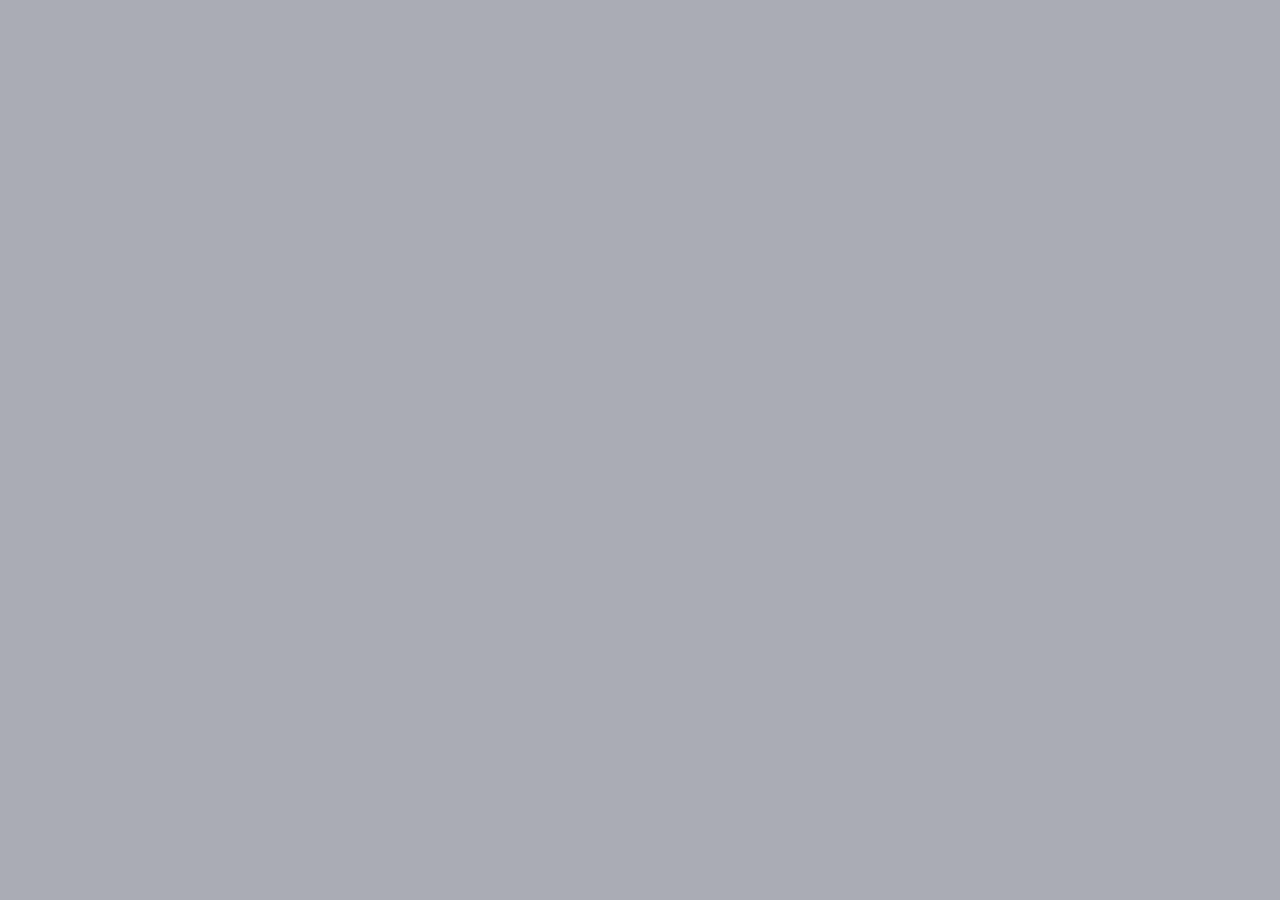
==== FileIt/target/FileIt/index.html @ ae41207c "Initial Commit" ====
<!DOCTYPE html>
<html lang="en" ng-app="FileItApp">

<head>

<meta http-equiv="Content-Type" content="text/html; charset=UTF-8">
<meta charset="utf-8">
<meta http-equiv="X-UA-Compatible" content="IE=edge">
<meta name="viewport"
	content="width=device-width, initial-scale=1,  maximum-scale=1.0, user-scalable=no">
<meta name="description" content="">
<meta name="author" content="">
<meta http-equiv="X-Frame-Options" content="deny">
<style id="antiClickjack">
body {
	display: none !important;
}
</style>
<script src="libraries/custom/anticlickjack.js"></script>


<title>FileIt</title>

<!-- Favorite icon -->
<link href="images/fav.ico" rel="icon">

<!-- Library CSS -->
<link href="themes/css/bootstrap/bootstrap.min.css" rel="stylesheet">
<link rel="stylesheet"
	href="themes/fonts/font-awesome-4.4.0/css/font-awesome.min.css">
<link rel="stylesheet"
	href="themes/fonts/font-awesome-4.4.0/css/awesome-bootstrap-checkbox.css">
<link
	href="themes/css/custom/common/material-design-iconic-font.min.css"
	rel="stylesheet">
<link href="https://fonts.googleapis.com/icon?family=Material+Icons"
	rel="stylesheet">
<!-- Application CSS files required -->
<link href="themes/fonts/roboto/font.css" rel="stylesheet">
<link href="themes/css/angular-material/angular-material.min.css"
	rel="stylesheet">
<link href="themes/css/angular-material/material-datetimepicker.min.css"
	rel="stylesheet">
<link href="themes/css/angular-material/angular-ui-tree.min.css"
	rel="stylesheet">
<link href="themes/css/custom/common/fileit-common.css" rel="stylesheet">
<link href="themes/css/custom/common/util.css" rel="stylesheet">
<link href="themes/css/custom/common/main.css" rel="stylesheet">
<link href="themes/css/custom/common/animate.css" rel="stylesheet">
<link href="themes/css/custom/common/animsition.min.css"
	rel="stylesheet">
<link href="themes/css/custom/common/daterangepicker.css"
	rel="stylesheet">
<link href="themes/css/custom/common/hamburgers.min.css"
	rel="stylesheet">
<link href="themes/css/custom/common/select2.min.css" rel="stylesheet">
<link href="themes/css/custom/modules/header/header.css"
	rel="stylesheet">
<link href="themes/css/custom/modules/header/footer.css"
	rel="stylesheet">
<link href="themes/css/custom/modules/header/header-mediaquery.css"
	rel="stylesheet">
<script src="libraries/iecompatibility/ie-emulation-modes-warning.js"></script>

</head>

<body ng-controller="MainController" ondragstart="return false;"
	onselectstart="return false;" ng-cloak>

	<div ng-include="headerPath" ng-if="loginState"></div>
	<div class="row">
		<div ng-view class="app-page-container no-padding"
			style="height: 100% !important"
			ng-class="{'col-sm-10': loginState, 'col-sm-12': !loginState}"></div>
	</div>

	<div class="site-wrapper">
		<div ng-include="fileName" class="full-height"></div>
	</div>
	<div ng-include="'resources/common_views/loadingScreen.html'"></div>
	<div ng-include="'resources/common_views/dialog.html'"></div>
	<!-- Library files required -->
	<script src="libraries/angular/angular.min.js"></script>
	<script src="libraries/angular/angular-route.min.js"></script>

	<script src="libraries/angular/angular-animate.min.js"></script>
	<script src="libraries/angular/angular-aria.min.js"></script>
	<script src="libraries/angular/angular-messages.min.js"></script>
	<script src="libraries/angular/angular-material.min.js"></script>
	<script src="libraries/angular/angular-ui-tree.min.js"></script>

	<script src="libraries/jquery/jquery.min.js"></script>
	<script src="libraries/bootstrap/bootstrap.min.js"></script>
	<script src="libraries/bootstrap/popper.min.js"></script>
	<script src="libraries/angular/angular-translate.min.js"></script>

	<script src="libraries/angular/angular-touch.min.js"></script>
	<script src="libraries/custom/moment-withlocale.js"></script>
	<script src="libraries/angular/angular-material-datetimepicker.min.js"></script>
	<script src="libraries/angular/ngStorage.min.js"></script>
	<script src="libraries/angular/spin.min.js"></script>
	<script src="libraries/cordova/cordova-2.5.0.js"></script>
	<!-- <script src="libraries/angular/ng-device-detector.min.js"></script> -->
	<!-- 	<script src="libraries/angular/re-tree.js"></script> -->
	<script src="libraries/angular/angular-idle.min.js"></script>
	<!-- <script src="libraries/jquery/jquery-ui.js"></script>
	<script src="libraries/jquery/jquery.ui.datepicker.js"></script> -->


	<!-- IE10 viewport hack for Surface/desktop Windows 8 bug -->
	<script src="libraries/iecompatibility/ie10-viewport-bug-workaround.js"></script>

	<!-- Application files required -->
	<script src="app/main/AppInstance.js"></script>
	<script src="app/main/MainController.js"></script>
	<script src="libraries/custom/fileit-services.js"></script>
	<script src="libraries/custom/ValidationUtil.js"></script>
	<script src="libraries/custom/animsition.min.js"></script>
	<script src="libraries/custom/moment.min.js"></script>
	<script src="libraries/custom/daterangepicker.js"></script>
	<script src="libraries/custom/countdowntime.js"></script>
	<script src="libraries/custom/select2.min.js"></script>
	<script src="libraries/custom/aes.js"></script>
	<script src="libraries/custom/AesUtil.js"></script>
	<script src="libraries/custom/pbkdf2.js"></script>

	<!-- Configuration and Properties files required -->
	<script src="resources/config/fileit-router.js"></script>
	<script src="resources/config/fileit-config.js"></script>
	<script src="resources/properties/i18n_en.js"></script>
	<script src="resources/properties/i18n_fr.js"></script>
	<script src="resources/properties/fileit-service-url.js"></script>

	<!-- Controllers required -->
	<script src="app/modules/header/controller/HeaderController.js"></script>
	<script src="app/modules/user_management/controller/LoginController.js"></script>
	<script src="app/modules/home/controller/HomeController.js"></script>
	<script src="app/modules/configurations/controller/EventsCtrl.js"></script>
	<script src="app/modules/user_management/service/UserOperationsSvc.js"></script>
	<script src="app/modules/landing/controller/LandingController.js"></script>
	<script src="app/modules/landing/service/LandingOperationSvc.js"></script>
	<script type="text/ng-template" id="nodes_renderer.html"><div ui-tree-handle class="tree-node tree-node-content">
        <a class="btn btn-success btn-xs" ng-if="node.nodes && node.nodes.length > 0" data-nodrag ng-click="toggle(this)"><span
        class="glyphicon"
        ng-class="{
          'glyphicon-chevron-right': collapsed,
          'glyphicon-chevron-down': !collapsed
        }"></span></a> {{node.title}}
        <a class="pull-right btn btn-danger btn-xs" data-nodrag ng-click="remove(this)"><span
        class="glyphicon glyphicon-remove"></span></a>
        <a class="pull-right btn btn-primary btn-xs" data-nodrag ng-click="newSubItem(this)" style="margin-right: 8px;"><span
        class="glyphicon glyphicon-plus"></span></a>
      </div>
      <ol ui-tree-nodes="" ng-model="node.nodes" ng-class="{hidden: collapsed}">
        <li ng-repeat="node in node.nodes" ui-tree-node ng-include="'nodes_renderer.html'">
        </li>
      </ol></script>
</body>
</html>
---- FileIt/target/FileIt/themes/css/custom/common/material-design-iconic-font.min.css ----
@font-face {
	font-family: Material-Design-Iconic-Font;
	src: url(../../../fonts/material/Material-Design-Iconic-Font.woff2?v=2.2.0)
		format('woff2'),
		url(../../../fonts/material/Material-Design-Iconic-Font.woff?v=2.2.0) format('woff'),
		url(../../../fonts/material/fonts/Material-Design-Iconic-Font.ttf?v=2.2.0)
		format('truetype')
}

.zmdi {
	display: inline-block;
	font: normal normal normal 14px/1 'Material-Design-Iconic-Font';
	font-size: inherit;
	text-rendering: auto;
	-webkit-font-smoothing: antialiased;
	-moz-osx-font-smoothing: grayscale
}

.zmdi-hc-lg {
	font-size: 1.33333333em;
	line-height: .75em;
	vertical-align: -15%
}

.zmdi-hc-2x {
	font-size: 2em
}

.zmdi-hc-3x {
	font-size: 3em
}

.zmdi-hc-4x {
	font-size: 4em
}

.zmdi-hc-5x {
	font-size: 5em
}

.zmdi-hc-fw {
	width: 1.28571429em;
	text-align: center
}

.zmdi-hc-ul {
	padding-left: 0;
	margin-left: 2.14285714em;
	list-style-type: none
}

.zmdi-hc-ul>li {
	position: relative
}

.zmdi-hc-li {
	position: absolute;
	left: -2.14285714em;
	width: 2.14285714em;
	top: .14285714em;
	text-align: center
}

.zmdi-hc-li.zmdi-hc-lg {
	left: -1.85714286em
}

.zmdi-hc-border {
	padding: .1em .25em;
	border: solid .1em #9e9e9e;
	border-radius: 2px
}

.zmdi-hc-border-circle {
	padding: .1em .25em;
	border: solid .1em #9e9e9e;
	border-radius: 50%
}

.zmdi.pull-left {
	float: left;
	margin-right: .15em
}

.zmdi.pull-right {
	float: right;
	margin-left: .15em
}

.zmdi-hc-spin {
	-webkit-animation: zmdi-spin 1.5s infinite linear;
	animation: zmdi-spin 1.5s infinite linear
}

.zmdi-hc-spin-reverse {
	-webkit-animation: zmdi-spin-reverse 1.5s infinite linear;
	animation: zmdi-spin-reverse 1.5s infinite linear
}

@
-webkit-keyframes zmdi-spin { 0%{
	-webkit-transform: rotate(0deg);
	transform: rotate(0deg)
}

100%{
-webkit-transform
:rotate(359deg)
;transform
:rotate(359deg)
}
}
@
keyframes zmdi-spin { 0%{
	-webkit-transform: rotate(0deg);
	transform: rotate(0deg)
}

100%{
-webkit-transform
:rotate(359deg)
;transform
:rotate(359deg)
}
}
@
-webkit-keyframes zmdi-spin-reverse { 0%{
	-webkit-transform: rotate(0deg);
	transform: rotate(0deg)
}

100%{
-webkit-transform
:rotate(-359deg)
;transform
:rotate(-359deg)
}
}
@
keyframes zmdi-spin-reverse { 0%{
	-webkit-transform: rotate(0deg);
	transform: rotate(0deg)
}

100%{
-webkit-transform
:rotate(-359deg)
;transform
:rotate(-359deg)
}
}
.zmdi-hc-rotate-90 {
	-webkit-transform: rotate(90deg);
	-ms-transform: rotate(90deg);
	transform: rotate(90deg)
}

.zmdi-hc-rotate-180 {
	-webkit-transform: rotate(180deg);
	-ms-transform: rotate(180deg);
	transform: rotate(180deg)
}

.zmdi-hc-rotate-270 {
	-webkit-transform: rotate(270deg);
	-ms-transform: rotate(270deg);
	transform: rotate(270deg)
}

.zmdi-hc-flip-horizontal {
	-webkit-transform: scale(-1, 1);
	-ms-transform: scale(-1, 1);
	transform: scale(-1, 1)
}

.zmdi-hc-flip-vertical {
	-webkit-transform: scale(1, -1);
	-ms-transform: scale(1, -1);
	transform: scale(1, -1)
}

.zmdi-hc-stack {
	position: relative;
	display: inline-block;
	width: 2em;
	height: 2em;
	line-height: 2em;
	vertical-align: middle
}

.zmdi-hc-stack-1x, .zmdi-hc-stack-2x {
	position: absolute;
	left: 0;
	width: 100%;
	text-align: center
}

.zmdi-hc-stack-1x {
	line-height: inherit
}

.zmdi-hc-stack-2x {
	font-size: 2em
}

.zmdi-hc-inverse {
	color: #fff
}

.zmdi-3d-rotation:before {
	content: '\f101'
}

.zmdi-airplane-off:before {
	content: '\f102'
}

.zmdi-airplane:before {
	content: '\f103'
}

.zmdi-album:before {
	content: '\f104'
}

.zmdi-archive:before {
	content: '\f105'
}

.zmdi-assignment-account:before {
	content: '\f106'
}

.zmdi-assignment-alert:before {
	content: '\f107'
}

.zmdi-assignment-check:before {
	content: '\f108'
}

.zmdi-assignment-o:before {
	content: '\f109'
}

.zmdi-assignment-return:before {
	content: '\f10a'
}

.zmdi-assignment-returned:before {
	content: '\f10b'
}

.zmdi-assignment:before {
	content: '\f10c'
}

.zmdi-attachment-alt:before {
	content: '\f10d'
}

.zmdi-attachment:before {
	content: '\f10e'
}

.zmdi-audio:before {
	content: '\f10f'
}

.zmdi-badge-check:before {
	content: '\f110'
}

.zmdi-balance-wallet:before {
	content: '\f111'
}

.zmdi-balance:before {
	content: '\f112'
}

.zmdi-battery-alert:before {
	content: '\f113'
}

.zmdi-battery-flash:before {
	content: '\f114'
}

.zmdi-battery-unknown:before {
	content: '\f115'
}

.zmdi-battery:before {
	content: '\f116'
}

.zmdi-bike:before {
	content: '\f117'
}

.zmdi-block-alt:before {
	content: '\f118'
}

.zmdi-block:before {
	content: '\f119'
}

.zmdi-boat:before {
	content: '\f11a'
}

.zmdi-book-image:before {
	content: '\f11b'
}

.zmdi-book:before {
	content: '\f11c'
}

.zmdi-bookmark-outline:before {
	content: '\f11d'
}

.zmdi-bookmark:before {
	content: '\f11e'
}

.zmdi-brush:before {
	content: '\f11f'
}

.zmdi-bug:before {
	content: '\f120'
}

.zmdi-bus:before {
	content: '\f121'
}

.zmdi-cake:before {
	content: '\f122'
}

.zmdi-car-taxi:before {
	content: '\f123'
}

.zmdi-car-wash:before {
	content: '\f124'
}

.zmdi-car:before {
	content: '\f125'
}

.zmdi-card-giftcard:before {
	content: '\f126'
}

.zmdi-card-membership:before {
	content: '\f127'
}

.zmdi-card-travel:before {
	content: '\f128'
}

.zmdi-card:before {
	content: '\f129'
}

.zmdi-case-check:before {
	content: '\f12a'
}

.zmdi-case-download:before {
	content: '\f12b'
}

.zmdi-case-play:before {
	content: '\f12c'
}

.zmdi-case:before {
	content: '\f12d'
}

.zmdi-cast-connected:before {
	content: '\f12e'
}

.zmdi-cast:before {
	content: '\f12f'
}

.zmdi-chart-donut:before {
	content: '\f130'
}

.zmdi-chart:before {
	content: '\f131'
}

.zmdi-city-alt:before {
	content: '\f132'
}

.zmdi-city:before {
	content: '\f133'
}

.zmdi-close-circle-o:before {
	content: '\f134'
}

.zmdi-close-circle:before {
	content: '\f135'
}

.zmdi-close:before {
	content: '\f136'
}

.zmdi-cocktail:before {
	content: '\f137'
}

.zmdi-code-setting:before {
	content: '\f138'
}

.zmdi-code-smartphone:before {
	content: '\f139'
}

.zmdi-code:before {
	content: '\f13a'
}

.zmdi-coffee:before {
	content: '\f13b'
}

.zmdi-collection-bookmark:before {
	content: '\f13c'
}

.zmdi-collection-case-play:before {
	content: '\f13d'
}

.zmdi-collection-folder-image:before {
	content: '\f13e'
}

.zmdi-collection-image-o:before {
	content: '\f13f'
}

.zmdi-collection-image:before {
	content: '\f140'
}

.zmdi-collection-item-1:before {
	content: '\f141'
}

.zmdi-collection-item-2:before {
	content: '\f142'
}

.zmdi-collection-item-3:before {
	content: '\f143'
}

.zmdi-collection-item-4:before {
	content: '\f144'
}

.zmdi-collection-item-5:before {
	content: '\f145'
}

.zmdi-collection-item-6:before {
	content: '\f146'
}

.zmdi-collection-item-7:before {
	content: '\f147'
}

.zmdi-collection-item-8:before {
	content: '\f148'
}

.zmdi-collection-item-9-plus:before {
	content: '\f149'
}

.zmdi-collection-item-9:before {
	content: '\f14a'
}

.zmdi-collection-item:before {
	content: '\f14b'
}

.zmdi-collection-music:before {
	content: '\f14c'
}

.zmdi-collection-pdf:before {
	content: '\f14d'
}

.zmdi-collection-plus:before {
	content: '\f14e'
}

.zmdi-collection-speaker:before {
	content: '\f14f'
}

.zmdi-collection-text:before {
	content: '\f150'
}

.zmdi-collection-video:before {
	content: '\f151'
}

.zmdi-compass:before {
	content: '\f152'
}

.zmdi-cutlery:before {
	content: '\f153'
}

.zmdi-delete:before {
	content: '\f154'
}

.zmdi-dialpad:before {
	content: '\f155'
}

.zmdi-dns:before {
	content: '\f156'
}

.zmdi-drink:before {
	content: '\f157'
}

.zmdi-edit:before {
	content: '\f158'
}

.zmdi-email-open:before {
	content: '\f159'
}

.zmdi-email:before {
	content: '\f15a'
}

.zmdi-eye-off:before {
	content: '\f15b'
}

.zmdi-eye:before {
	content: '\f15c'
}

.zmdi-eyedropper:before {
	content: '\f15d'
}

.zmdi-favorite-outline:before {
	content: '\f15e'
}

.zmdi-favorite:before {
	content: '\f15f'
}

.zmdi-filter-list:before {
	content: '\f160'
}

.zmdi-fire:before {
	content: '\f161'
}

.zmdi-flag:before {
	content: '\f162'
}

.zmdi-flare:before {
	content: '\f163'
}

.zmdi-flash-auto:before {
	content: '\f164'
}

.zmdi-flash-off:before {
	content: '\f165'
}

.zmdi-flash:before {
	content: '\f166'
}

.zmdi-flip:before {
	content: '\f167'
}

.zmdi-flower-alt:before {
	content: '\f168'
}

.zmdi-flower:before {
	content: '\f169'
}

.zmdi-font:before {
	content: '\f16a'
}

.zmdi-fullscreen-alt:before {
	content: '\f16b'
}

.zmdi-fullscreen-exit:before {
	content: '\f16c'
}

.zmdi-fullscreen:before {
	content: '\f16d'
}

.zmdi-functions:before {
	content: '\f16e'
}

.zmdi-gas-station:before {
	content: '\f16f'
}

.zmdi-gesture:before {
	content: '\f170'
}

.zmdi-globe-alt:before {
	content: '\f171'
}

.zmdi-globe-lock:before {
	content: '\f172'
}

.zmdi-globe:before {
	content: '\f173'
}

.zmdi-graduation-cap:before {
	content: '\f174'
}

.zmdi-home:before {
	content: '\f175'
}

.zmdi-hospital-alt:before {
	content: '\f176'
}

.zmdi-hospital:before {
	content: '\f177'
}

.zmdi-hotel:before {
	content: '\f178'
}

.zmdi-hourglass-alt:before {
	content: '\f179'
}

.zmdi-hourglass-outline:before {
	content: '\f17a'
}

.zmdi-hourglass:before {
	content: '\f17b'
}

.zmdi-http:before {
	content: '\f17c'
}

.zmdi-image-alt:before {
	content: '\f17d'
}

.zmdi-image-o:before {
	content: '\f17e'
}

.zmdi-image:before {
	content: '\f17f'
}

.zmdi-inbox:before {
	content: '\f180'
}

.zmdi-invert-colors-off:before {
	content: '\f181'
}

.zmdi-invert-colors:before {
	content: '\f182'
}

.zmdi-key:before {
	content: '\f183'
}

.zmdi-label-alt-outline:before {
	content: '\f184'
}

.zmdi-label-alt:before {
	content: '\f185'
}

.zmdi-label-heart:before {
	content: '\f186'
}

.zmdi-label:before {
	content: '\f187'
}

.zmdi-labels:before {
	content: '\f188'
}

.zmdi-lamp:before {
	content: '\f189'
}

.zmdi-landscape:before {
	content: '\f18a'
}

.zmdi-layers-off:before {
	content: '\f18b'
}

.zmdi-layers:before {
	content: '\f18c'
}

.zmdi-library:before {
	content: '\f18d'
}

.zmdi-link:before {
	content: '\f18e'
}

.zmdi-lock-open:before {
	content: '\f18f'
}

.zmdi-lock-outline:before {
	content: '\f190'
}

.zmdi-lock:before {
	content: '\f191'
}

.zmdi-mail-reply-all:before {
	content: '\f192'
}

.zmdi-mail-reply:before {
	content: '\f193'
}

.zmdi-mail-send:before {
	content: '\f194'
}

.zmdi-mall:before {
	content: '\f195'
}

.zmdi-map:before {
	content: '\f196'
}

.zmdi-menu:before {
	content: '\f197'
}

.zmdi-money-box:before {
	content: '\f198'
}

.zmdi-money-off:before {
	content: '\f199'
}

.zmdi-money:before {
	content: '\f19a'
}

.zmdi-more-vert:before {
	content: '\f19b'
}

.zmdi-more:before {
	content: '\f19c'
}

.zmdi-movie-alt:before {
	content: '\f19d'
}

.zmdi-movie:before {
	content: '\f19e'
}

.zmdi-nature-people:before {
	content: '\f19f'
}

.zmdi-nature:before {
	content: '\f1a0'
}

.zmdi-navigation:before {
	content: '\f1a1'
}

.zmdi-open-in-browser:before {
	content: '\f1a2'
}

.zmdi-open-in-new:before {
	content: '\f1a3'
}

.zmdi-palette:before {
	content: '\f1a4'
}

.zmdi-parking:before {
	content: '\f1a5'
}

.zmdi-pin-account:before {
	content: '\f1a6'
}

.zmdi-pin-assistant:before {
	content: '\f1a7'
}

.zmdi-pin-drop:before {
	content: '\f1a8'
}

.zmdi-pin-help:before {
	content: '\f1a9'
}

.zmdi-pin-off:before {
	content: '\f1aa'
}

.zmdi-pin:before {
	content: '\f1ab'
}

.zmdi-pizza:before {
	content: '\f1ac'
}

.zmdi-plaster:before {
	content: '\f1ad'
}

.zmdi-power-setting:before {
	content: '\f1ae'
}

.zmdi-power:before {
	content: '\f1af'
}

.zmdi-print:before {
	content: '\f1b0'
}

.zmdi-puzzle-piece:before {
	content: '\f1b1'
}

.zmdi-quote:before {
	content: '\f1b2'
}

.zmdi-railway:before {
	content: '\f1b3'
}

.zmdi-receipt:before {
	content: '\f1b4'
}

.zmdi-refresh-alt:before {
	content: '\f1b5'
}

.zmdi-refresh-sync-alert:before {
	content: '\f1b6'
}

.zmdi-refresh-sync-off:before {
	content: '\f1b7'
}

.zmdi-refresh-sync:before {
	content: '\f1b8'
}

.zmdi-refresh:before {
	content: '\f1b9'
}

.zmdi-roller:before {
	content: '\f1ba'
}

.zmdi-ruler:before {
	content: '\f1bb'
}

.zmdi-scissors:before {
	content: '\f1bc'
}

.zmdi-screen-rotation-lock:before {
	content: '\f1bd'
}

.zmdi-screen-rotation:before {
	content: '\f1be'
}

.zmdi-search-for:before {
	content: '\f1bf'
}

.zmdi-search-in-file:before {
	content: '\f1c0'
}

.zmdi-search-in-page:before {
	content: '\f1c1'
}

.zmdi-search-replace:before {
	content: '\f1c2'
}

.zmdi-search:before {
	content: '\f1c3'
}

.zmdi-seat:before {
	content: '\f1c4'
}

.zmdi-settings-square:before {
	content: '\f1c5'
}

.zmdi-settings:before {
	content: '\f1c6'
}

.zmdi-shield-check:before {
	content: '\f1c7'
}

.zmdi-shield-security:before {
	content: '\f1c8'
}

.zmdi-shopping-basket:before {
	content: '\f1c9'
}

.zmdi-shopping-cart-plus:before {
	content: '\f1ca'
}

.zmdi-shopping-cart:before {
	content: '\f1cb'
}

.zmdi-sign-in:before {
	content: '\f1cc'
}

.zmdi-sort-amount-asc:before {
	content: '\f1cd'
}

.zmdi-sort-amount-desc:before {
	content: '\f1ce'
}

.zmdi-sort-asc:before {
	content: '\f1cf'
}

.zmdi-sort-desc:before {
	content: '\f1d0'
}

.zmdi-spellcheck:before {
	content: '\f1d1'
}

.zmdi-storage:before {
	content: '\f1d2'
}

.zmdi-store-24:before {
	content: '\f1d3'
}

.zmdi-store:before {
	content: '\f1d4'
}

.zmdi-subway:before {
	content: '\f1d5'
}

.zmdi-sun:before {
	content: '\f1d6'
}

.zmdi-tab-unselected:before {
	content: '\f1d7'
}

.zmdi-tab:before {
	content: '\f1d8'
}

.zmdi-tag-close:before {
	content: '\f1d9'
}

.zmdi-tag-more:before {
	content: '\f1da'
}

.zmdi-tag:before {
	content: '\f1db'
}

.zmdi-thumb-down:before {
	content: '\f1dc'
}

.zmdi-thumb-up-down:before {
	content: '\f1dd'
}

.zmdi-thumb-up:before {
	content: '\f1de'
}

.zmdi-ticket-star:before {
	content: '\f1df'
}

.zmdi-toll:before {
	content: '\f1e0'
}

.zmdi-toys:before {
	content: '\f1e1'
}

.zmdi-traffic:before {
	content: '\f1e2'
}

.zmdi-translate:before {
	content: '\f1e3'
}

.zmdi-triangle-down:before {
	content: '\f1e4'
}

.zmdi-triangle-up:before {
	content: '\f1e5'
}

.zmdi-truck:before {
	content: '\f1e6'
}

.zmdi-turning-sign:before {
	content: '\f1e7'
}

.zmdi-wallpaper:before {
	content: '\f1e8'
}

.zmdi-washing-machine:before {
	content: '\f1e9'
}

.zmdi-window-maximize:before {
	content: '\f1ea'
}

.zmdi-window-minimize:before {
	content: '\f1eb'
}

.zmdi-window-restore:before {
	content: '\f1ec'
}

.zmdi-wrench:before {
	content: '\f1ed'
}

.zmdi-zoom-in:before {
	content: '\f1ee'
}

.zmdi-zoom-out:before {
	content: '\f1ef'
}

.zmdi-alert-circle-o:before {
	content: '\f1f0'
}

.zmdi-alert-circle:before {
	content: '\f1f1'
}

.zmdi-alert-octagon:before {
	content: '\f1f2'
}

.zmdi-alert-polygon:before {
	content: '\f1f3'
}

.zmdi-alert-triangle:before {
	content: '\f1f4'
}

.zmdi-help-outline:before {
	content: '\f1f5'
}

.zmdi-help:before {
	content: '\f1f6'
}

.zmdi-info-outline:before {
	content: '\f1f7'
}

.zmdi-info:before {
	content: '\f1f8'
}

.zmdi-notifications-active:before {
	content: '\f1f9'
}

.zmdi-notifications-add:before {
	content: '\f1fa'
}

.zmdi-notifications-none:before {
	content: '\f1fb'
}

.zmdi-notifications-off:before {
	content: '\f1fc'
}

.zmdi-notifications-paused:before {
	content: '\f1fd'
}

.zmdi-notifications:before {
	content: '\f1fe'
}

.zmdi-account-add:before {
	content: '\f1ff'
}

.zmdi-account-box-mail:before {
	content: '\f200'
}

.zmdi-account-box-o:before {
	content: '\f201'
}

.zmdi-account-box-phone:before {
	content: '\f202'
}

.zmdi-account-box:before {
	content: '\f203'
}

.zmdi-account-calendar:before {
	content: '\f204'
}

.zmdi-account-circle:before {
	content: '\f205'
}

.zmdi-account-o:before {
	content: '\f206'
}

.zmdi-account:before {
	content: '\f207'
}

.zmdi-accounts-add:before {
	content: '\f208'
}

.zmdi-accounts-alt:before {
	content: '\f209'
}

.zmdi-accounts-list-alt:before {
	content: '\f20a'
}

.zmdi-accounts-list:before {
	content: '\f20b'
}

.zmdi-accounts-outline:before {
	content: '\f20c'
}

.zmdi-accounts:before {
	content: '\f20d'
}

.zmdi-face:before {
	content: '\f20e'
}

.zmdi-female:before {
	content: '\f20f'
}

.zmdi-male-alt:before {
	content: '\f210'
}

.zmdi-male-female:before {
	content: '\f211'
}

.zmdi-male:before {
	content: '\f212'
}

.zmdi-mood-bad:before {
	content: '\f213'
}

.zmdi-mood:before {
	content: '\f214'
}

.zmdi-run:before {
	content: '\f215'
}

.zmdi-walk:before {
	content: '\f216'
}

.zmdi-cloud-box:before {
	content: '\f217'
}

.zmdi-cloud-circle:before {
	content: '\f218'
}

.zmdi-cloud-done:before {
	content: '\f219'
}

.zmdi-cloud-download:before {
	content: '\f21a'
}

.zmdi-cloud-off:before {
	content: '\f21b'
}

.zmdi-cloud-outline-alt:before {
	content: '\f21c'
}

.zmdi-cloud-outline:before {
	content: '\f21d'
}

.zmdi-cloud-upload:before {
	content: '\f21e'
}

.zmdi-cloud:before {
	content: '\f21f'
}

.zmdi-download:before {
	content: '\f220'
}

.zmdi-file-plus:before {
	content: '\f221'
}

.zmdi-file-text:before {
	content: '\f222'
}

.zmdi-file:before {
	content: '\f223'
}

.zmdi-folder-outline:before {
	content: '\f224'
}

.zmdi-folder-person:before {
	content: '\f225'
}

.zmdi-folder-star-alt:before {
	content: '\f226'
}

.zmdi-folder-star:before {
	content: '\f227'
}

.zmdi-folder:before {
	content: '\f228'
}

.zmdi-gif:before {
	content: '\f229'
}

.zmdi-upload:before {
	content: '\f22a'
}

.zmdi-border-all:before {
	content: '\f22b'
}

.zmdi-border-bottom:before {
	content: '\f22c'
}

.zmdi-border-clear:before {
	content: '\f22d'
}

.zmdi-border-color:before {
	content: '\f22e'
}

.zmdi-border-horizontal:before {
	content: '\f22f'
}

.zmdi-border-inner:before {
	content: '\f230'
}

.zmdi-border-left:before {
	content: '\f231'
}

.zmdi-border-outer:before {
	content: '\f232'
}

.zmdi-border-right:before {
	content: '\f233'
}

.zmdi-border-style:before {
	content: '\f234'
}

.zmdi-border-top:before {
	content: '\f235'
}

.zmdi-border-vertical:before {
	content: '\f236'
}

.zmdi-copy:before {
	content: '\f237'
}

.zmdi-crop:before {
	content: '\f238'
}

.zmdi-format-align-center:before {
	content: '\f239'
}

.zmdi-format-align-justify:before {
	content: '\f23a'
}

.zmdi-format-align-left:before {
	content: '\f23b'
}

.zmdi-format-align-right:before {
	content: '\f23c'
}

.zmdi-format-bold:before {
	content: '\f23d'
}

.zmdi-format-clear-all:before {
	content: '\f23e'
}

.zmdi-format-clear:before {
	content: '\f23f'
}

.zmdi-format-color-fill:before {
	content: '\f240'
}

.zmdi-format-color-reset:before {
	content: '\f241'
}

.zmdi-format-color-text:before {
	content: '\f242'
}

.zmdi-format-indent-decrease:before {
	content: '\f243'
}

.zmdi-format-indent-increase:before {
	content: '\f244'
}

.zmdi-format-italic:before {
	content: '\f245'
}

.zmdi-format-line-spacing:before {
	content: '\f246'
}

.zmdi-format-list-bulleted:before {
	content: '\f247'
}

.zmdi-format-list-numbered:before {
	content: '\f248'
}

.zmdi-format-ltr:before {
	content: '\f249'
}

.zmdi-format-rtl:before {
	content: '\f24a'
}

.zmdi-format-size:before {
	content: '\f24b'
}

.zmdi-format-strikethrough-s:before {
	content: '\f24c'
}

.zmdi-format-strikethrough:before {
	content: '\f24d'
}

.zmdi-format-subject:before {
	content: '\f24e'
}

.zmdi-format-underlined:before {
	content: '\f24f'
}

.zmdi-format-valign-bottom:before {
	content: '\f250'
}

.zmdi-format-valign-center:before {
	content: '\f251'
}

.zmdi-format-valign-top:before {
	content: '\f252'
}

.zmdi-redo:before {
	content: '\f253'
}

.zmdi-select-all:before {
	content: '\f254'
}

.zmdi-space-bar:before {
	content: '\f255'
}

.zmdi-text-format:before {
	content: '\f256'
}

.zmdi-transform:before {
	content: '\f257'
}

.zmdi-undo:before {
	content: '\f258'
}

.zmdi-wrap-text:before {
	content: '\f259'
}

.zmdi-comment-alert:before {
	content: '\f25a'
}

.zmdi-comment-alt-text:before {
	content: '\f25b'
}

.zmdi-comment-alt:before {
	content: '\f25c'
}

.zmdi-comment-edit:before {
	content: '\f25d'
}

.zmdi-comment-image:before {
	content: '\f25e'
}

.zmdi-comment-list:before {
	content: '\f25f'
}

.zmdi-comment-more:before {
	content: '\f260'
}

.zmdi-comment-outline:before {
	content: '\f261'
}

.zmdi-comment-text-alt:before {
	content: '\f262'
}

.zmdi-comment-text:before {
	content: '\f263'
}

.zmdi-comment-video:before {
	content: '\f264'
}

.zmdi-comment:before {
	content: '\f265'
}

.zmdi-comments:before {
	content: '\f266'
}

.zmdi-check-all:before {
	content: '\f267'
}

.zmdi-check-circle-u:before {
	content: '\f268'
}

.zmdi-check-circle:before {
	content: '\f269'
}

.zmdi-check-square:before {
	content: '\f26a'
}

.zmdi-check:before {
	content: '\f26b'
}

.zmdi-circle-o:before {
	content: '\f26c'
}

.zmdi-circle:before {
	content: '\f26d'
}

.zmdi-dot-circle-alt:before {
	content: '\f26e'
}

.zmdi-dot-circle:before {
	content: '\f26f'
}

.zmdi-minus-circle-outline:before {
	content: '\f270'
}

.zmdi-minus-circle:before {
	content: '\f271'
}

.zmdi-minus-square:before {
	content: '\f272'
}

.zmdi-minus:before {
	content: '\f273'
}

.zmdi-plus-circle-o-duplicate:before {
	content: '\f274'
}

.zmdi-plus-circle-o:before {
	content: '\f275'
}

.zmdi-plus-circle:before {
	content: '\f276'
}

.zmdi-plus-square:before {
	content: '\f277'
}

.zmdi-plus:before {
	content: '\f278'
}

.zmdi-square-o:before {
	content: '\f279'
}

.zmdi-star-circle:before {
	content: '\f27a'
}

.zmdi-star-half:before {
	content: '\f27b'
}

.zmdi-star-outline:before {
	content: '\f27c'
}

.zmdi-star:before {
	content: '\f27d'
}

.zmdi-bluetooth-connected:before {
	content: '\f27e'
}

.zmdi-bluetooth-off:before {
	content: '\f27f'
}

.zmdi-bluetooth-search:before {
	content: '\f280'
}

.zmdi-bluetooth-setting:before {
	content: '\f281'
}

.zmdi-bluetooth:before {
	content: '\f282'
}

.zmdi-camera-add:before {
	content: '\f283'
}

.zmdi-camera-alt:before {
	content: '\f284'
}

.zmdi-camera-bw:before {
	content: '\f285'
}

.zmdi-camera-front:before {
	content: '\f286'
}

.zmdi-camera-mic:before {
	content: '\f287'
}

.zmdi-camera-party-mode:before {
	content: '\f288'
}

.zmdi-camera-rear:before {
	content: '\f289'
}

.zmdi-camera-roll:before {
	content: '\f28a'
}

.zmdi-camera-switch:before {
	content: '\f28b'
}

.zmdi-camera:before {
	content: '\f28c'
}

.zmdi-card-alert:before {
	content: '\f28d'
}

.zmdi-card-off:before {
	content: '\f28e'
}

.zmdi-card-sd:before {
	content: '\f28f'
}

.zmdi-card-sim:before {
	content: '\f290'
}

.zmdi-desktop-mac:before {
	content: '\f291'
}

.zmdi-desktop-windows:before {
	content: '\f292'
}

.zmdi-device-hub:before {
	content: '\f293'
}

.zmdi-devices-off:before {
	content: '\f294'
}

.zmdi-devices:before {
	content: '\f295'
}

.zmdi-dock:before {
	content: '\f296'
}

.zmdi-floppy:before {
	content: '\f297'
}

.zmdi-gamepad:before {
	content: '\f298'
}

.zmdi-gps-dot:before {
	content: '\f299'
}

.zmdi-gps-off:before {
	content: '\f29a'
}

.zmdi-gps:before {
	content: '\f29b'
}

.zmdi-headset-mic:before {
	content: '\f29c'
}

.zmdi-headset:before {
	content: '\f29d'
}

.zmdi-input-antenna:before {
	content: '\f29e'
}

.zmdi-input-composite:before {
	content: '\f29f'
}

.zmdi-input-hdmi:before {
	content: '\f2a0'
}

.zmdi-input-power:before {
	content: '\f2a1'
}

.zmdi-input-svideo:before {
	content: '\f2a2'
}

.zmdi-keyboard-hide:before {
	content: '\f2a3'
}

.zmdi-keyboard:before {
	content: '\f2a4'
}

.zmdi-laptop-chromebook:before {
	content: '\f2a5'
}

.zmdi-laptop-mac:before {
	content: '\f2a6'
}

.zmdi-laptop:before {
	content: '\f2a7'
}

.zmdi-mic-off:before {
	content: '\f2a8'
}

.zmdi-mic-outline:before {
	content: '\f2a9'
}

.zmdi-mic-setting:before {
	content: '\f2aa'
}

.zmdi-mic:before {
	content: '\f2ab'
}

.zmdi-mouse:before {
	content: '\f2ac'
}

.zmdi-network-alert:before {
	content: '\f2ad'
}

.zmdi-network-locked:before {
	content: '\f2ae'
}

.zmdi-network-off:before {
	content: '\f2af'
}

.zmdi-network-outline:before {
	content: '\f2b0'
}

.zmdi-network-setting:before {
	content: '\f2b1'
}

.zmdi-network:before {
	content: '\f2b2'
}

.zmdi-phone-bluetooth:before {
	content: '\f2b3'
}

.zmdi-phone-end:before {
	content: '\f2b4'
}

.zmdi-phone-forwarded:before {
	content: '\f2b5'
}

.zmdi-phone-in-talk:before {
	content: '\f2b6'
}

.zmdi-phone-locked:before {
	content: '\f2b7'
}

.zmdi-phone-missed:before {
	content: '\f2b8'
}

.zmdi-phone-msg:before {
	content: '\f2b9'
}

.zmdi-phone-paused:before {
	content: '\f2ba'
}

.zmdi-phone-ring:before {
	content: '\f2bb'
}

.zmdi-phone-setting:before {
	content: '\f2bc'
}

.zmdi-phone-sip:before {
	content: '\f2bd'
}

.zmdi-phone:before {
	content: '\f2be'
}

.zmdi-portable-wifi-changes:before {
	content: '\f2bf'
}

.zmdi-portable-wifi-off:before {
	content: '\f2c0'
}

.zmdi-portable-wifi:before {
	content: '\f2c1'
}

.zmdi-radio:before {
	content: '\f2c2'
}

.zmdi-reader:before {
	content: '\f2c3'
}

.zmdi-remote-control-alt:before {
	content: '\f2c4'
}

.zmdi-remote-control:before {
	content: '\f2c5'
}

.zmdi-router:before {
	content: '\f2c6'
}

.zmdi-scanner:before {
	content: '\f2c7'
}

.zmdi-smartphone-android:before {
	content: '\f2c8'
}

.zmdi-smartphone-download:before {
	content: '\f2c9'
}

.zmdi-smartphone-erase:before {
	content: '\f2ca'
}

.zmdi-smartphone-info:before {
	content: '\f2cb'
}

.zmdi-smartphone-iphone:before {
	content: '\f2cc'
}

.zmdi-smartphone-landscape-lock:before {
	content: '\f2cd'
}

.zmdi-smartphone-landscape:before {
	content: '\f2ce'
}

.zmdi-smartphone-lock:before {
	content: '\f2cf'
}

.zmdi-smartphone-portrait-lock:before {
	content: '\f2d0'
}

.zmdi-smartphone-ring:before {
	content: '\f2d1'
}

.zmdi-smartphone-setting:before {
	content: '\f2d2'
}

.zmdi-smartphone-setup:before {
	content: '\f2d3'
}

.zmdi-smartphone:before {
	content: '\f2d4'
}

.zmdi-speaker:before {
	content: '\f2d5'
}

.zmdi-tablet-android:before {
	content: '\f2d6'
}

.zmdi-tablet-mac:before {
	content: '\f2d7'
}

.zmdi-tablet:before {
	content: '\f2d8'
}

.zmdi-tv-alt-play:before {
	content: '\f2d9'
}

.zmdi-tv-list:before {
	content: '\f2da'
}

.zmdi-tv-play:before {
	content: '\f2db'
}

.zmdi-tv:before {
	content: '\f2dc'
}

.zmdi-usb:before {
	content: '\f2dd'
}

.zmdi-videocam-off:before {
	content: '\f2de'
}

.zmdi-videocam-switch:before {
	content: '\f2df'
}

.zmdi-videocam:before {
	content: '\f2e0'
}

.zmdi-watch:before {
	content: '\f2e1'
}

.zmdi-wifi-alt-2:before {
	content: '\f2e2'
}

.zmdi-wifi-alt:before {
	content: '\f2e3'
}

.zmdi-wifi-info:before {
	content: '\f2e4'
}

.zmdi-wifi-lock:before {
	content: '\f2e5'
}

.zmdi-wifi-off:before {
	content: '\f2e6'
}

.zmdi-wifi-outline:before {
	content: '\f2e7'
}

.zmdi-wifi:before {
	content: '\f2e8'
}

.zmdi-arrow-left-bottom:before {
	content: '\f2e9'
}

.zmdi-arrow-left:before {
	content: '\f2ea'
}

.zmdi-arrow-merge:before {
	content: '\f2eb'
}

.zmdi-arrow-missed:before {
	content: '\f2ec'
}

.zmdi-arrow-right-top:before {
	content: '\f2ed'
}

.zmdi-arrow-right:before {
	content: '\f2ee'
}

.zmdi-arrow-split:before {
	content: '\f2ef'
}

.zmdi-arrows:before {
	content: '\f2f0'
}

.zmdi-caret-down-circle:before {
	content: '\f2f1'
}

.zmdi-caret-down:before {
	content: '\f2f2'
}

.zmdi-caret-left-circle:before {
	content: '\f2f3'
}

.zmdi-caret-left:before {
	content: '\f2f4'
}

.zmdi-caret-right-circle:before {
	content: '\f2f5'
}

.zmdi-caret-right:before {
	content: '\f2f6'
}

.zmdi-caret-up-circle:before {
	content: '\f2f7'
}

.zmdi-caret-up:before {
	content: '\f2f8'
}

.zmdi-chevron-down:before {
	content: '\f2f9'
}

.zmdi-chevron-left:before {
	content: '\f2fa'
}

.zmdi-chevron-right:before {
	content: '\f2fb'
}

.zmdi-chevron-up:before {
	content: '\f2fc'
}

.zmdi-forward:before {
	content: '\f2fd'
}

.zmdi-long-arrow-down:before {
	content: '\f2fe'
}

.zmdi-long-arrow-left:before {
	content: '\f2ff'
}

.zmdi-long-arrow-return:before {
	content: '\f300'
}

.zmdi-long-arrow-right:before {
	content: '\f301'
}

.zmdi-long-arrow-tab:before {
	content: '\f302'
}

.zmdi-long-arrow-up:before {
	content: '\f303'
}

.zmdi-rotate-ccw:before {
	content: '\f304'
}

.zmdi-rotate-cw:before {
	content: '\f305'
}

.zmdi-rotate-left:before {
	content: '\f306'
}

.zmdi-rotate-right:before {
	content: '\f307'
}

.zmdi-square-down:before {
	content: '\f308'
}

.zmdi-square-right:before {
	content: '\f309'
}

.zmdi-swap-alt:before {
	content: '\f30a'
}

.zmdi-swap-vertical-circle:before {
	content: '\f30b'
}

.zmdi-swap-vertical:before {
	content: '\f30c'
}

.zmdi-swap:before {
	content: '\f30d'
}

.zmdi-trending-down:before {
	content: '\f30e'
}

.zmdi-trending-flat:before {
	content: '\f30f'
}

.zmdi-trending-up:before {
	content: '\f310'
}

.zmdi-unfold-less:before {
	content: '\f311'
}

.zmdi-unfold-more:before {
	content: '\f312'
}

.zmdi-apps:before {
	content: '\f313'
}

.zmdi-grid-off:before {
	content: '\f314'
}

.zmdi-grid:before {
	content: '\f315'
}

.zmdi-view-agenda:before {
	content: '\f316'
}

.zmdi-view-array:before {
	content: '\f317'
}

.zmdi-view-carousel:before {
	content: '\f318'
}

.zmdi-view-column:before {
	content: '\f319'
}

.zmdi-view-comfy:before {
	content: '\f31a'
}

.zmdi-view-compact:before {
	content: '\f31b'
}

.zmdi-view-dashboard:before {
	content: '\f31c'
}

.zmdi-view-day:before {
	content: '\f31d'
}

.zmdi-view-headline:before {
	content: '\f31e'
}

.zmdi-view-list-alt:before {
	content: '\f31f'
}

.zmdi-view-list:before {
	content: '\f320'
}

.zmdi-view-module:before {
	content: '\f321'
}

.zmdi-view-quilt:before {
	content: '\f322'
}

.zmdi-view-stream:before {
	content: '\f323'
}

.zmdi-view-subtitles:before {
	content: '\f324'
}

.zmdi-view-toc:before {
	content: '\f325'
}

.zmdi-view-web:before {
	content: '\f326'
}

.zmdi-view-week:before {
	content: '\f327'
}

.zmdi-widgets:before {
	content: '\f328'
}

.zmdi-alarm-check:before {
	content: '\f329'
}

.zmdi-alarm-off:before {
	content: '\f32a'
}

.zmdi-alarm-plus:before {
	content: '\f32b'
}

.zmdi-alarm-snooze:before {
	content: '\f32c'
}

.zmdi-alarm:before {
	content: '\f32d'
}

.zmdi-calendar-alt:before {
	content: '\f32e'
}

.zmdi-calendar-check:before {
	content: '\f32f'
}

.zmdi-calendar-close:before {
	content: '\f330'
}

.zmdi-calendar-note:before {
	content: '\f331'
}

.zmdi-calendar:before {
	content: '\f332'
}

.zmdi-time-countdown:before {
	content: '\f333'
}

.zmdi-time-interval:before {
	content: '\f334'
}

.zmdi-time-restore-setting:before {
	content: '\f335'
}

.zmdi-time-restore:before {
	content: '\f336'
}

.zmdi-time:before {
	content: '\f337'
}

.zmdi-timer-off:before {
	content: '\f338'
}

.zmdi-timer:before {
	content: '\f339'
}

.zmdi-android-alt:before {
	content: '\f33a'
}

.zmdi-android:before {
	content: '\f33b'
}

.zmdi-apple:before {
	content: '\f33c'
}

.zmdi-behance:before {
	content: '\f33d'
}

.zmdi-codepen:before {
	content: '\f33e'
}

.zmdi-dribbble:before {
	content: '\f33f'
}

.zmdi-dropbox:before {
	content: '\f340'
}

.zmdi-evernote:before {
	content: '\f341'
}

.zmdi-facebook-box:before {
	content: '\f342'
}

.zmdi-facebook:before {
	content: '\f343'
}

.zmdi-github-box:before {
	content: '\f344'
}

.zmdi-github:before {
	content: '\f345'
}

.zmdi-google-drive:before {
	content: '\f346'
}

.zmdi-google-earth:before {
	content: '\f347'
}

.zmdi-google-glass:before {
	content: '\f348'
}

.zmdi-google-maps:before {
	content: '\f349'
}

.zmdi-google-pages:before {
	content: '\f34a'
}

.zmdi-google-play:before {
	content: '\f34b'
}

.zmdi-google-plus-box:before {
	content: '\f34c'
}

.zmdi-google-plus:before {
	content: '\f34d'
}

.zmdi-google:before {
	content: '\f34e'
}

.zmdi-instagram:before {
	content: '\f34f'
}

.zmdi-language-css3:before {
	content: '\f350'
}

.zmdi-language-html5:before {
	content: '\f351'
}

.zmdi-language-javascript:before {
	content: '\f352'
}

.zmdi-language-python-alt:before {
	content: '\f353'
}

.zmdi-language-python:before {
	content: '\f354'
}

.zmdi-lastfm:before {
	content: '\f355'
}

.zmdi-linkedin-box:before {
	content: '\f356'
}

.zmdi-paypal:before {
	content: '\f357'
}

.zmdi-pinterest-box:before {
	content: '\f358'
}

.zmdi-pocket:before {
	content: '\f359'
}

.zmdi-polymer:before {
	content: '\f35a'
}

.zmdi-share:before {
	content: '\f35b'
}

.zmdi-stackoverflow:before {
	content: '\f35c'
}

.zmdi-steam-square:before {
	content: '\f35d'
}

.zmdi-steam:before {
	content: '\f35e'
}

.zmdi-twitter-box:before {
	content: '\f35f'
}

.zmdi-twitter:before {
	content: '\f360'
}

.zmdi-vk:before {
	content: '\f361'
}

.zmdi-wikipedia:before {
	content: '\f362'
}

.zmdi-windows:before {
	content: '\f363'
}

.zmdi-aspect-ratio-alt:before {
	content: '\f364'
}

.zmdi-aspect-ratio:before {
	content: '\f365'
}

.zmdi-blur-circular:before {
	content: '\f366'
}

.zmdi-blur-linear:before {
	content: '\f367'
}

.zmdi-blur-off:before {
	content: '\f368'
}

.zmdi-blur:before {
	content: '\f369'
}

.zmdi-brightness-2:before {
	content: '\f36a'
}

.zmdi-brightness-3:before {
	content: '\f36b'
}

.zmdi-brightness-4:before {
	content: '\f36c'
}

.zmdi-brightness-5:before {
	content: '\f36d'
}

.zmdi-brightness-6:before {
	content: '\f36e'
}

.zmdi-brightness-7:before {
	content: '\f36f'
}

.zmdi-brightness-auto:before {
	content: '\f370'
}

.zmdi-brightness-setting:before {
	content: '\f371'
}

.zmdi-broken-image:before {
	content: '\f372'
}

.zmdi-center-focus-strong:before {
	content: '\f373'
}

.zmdi-center-focus-weak:before {
	content: '\f374'
}

.zmdi-compare:before {
	content: '\f375'
}

.zmdi-crop-16-9:before {
	content: '\f376'
}

.zmdi-crop-3-2:before {
	content: '\f377'
}

.zmdi-crop-5-4:before {
	content: '\f378'
}

.zmdi-crop-7-5:before {
	content: '\f379'
}

.zmdi-crop-din:before {
	content: '\f37a'
}

.zmdi-crop-free:before {
	content: '\f37b'
}

.zmdi-crop-landscape:before {
	content: '\f37c'
}

.zmdi-crop-portrait:before {
	content: '\f37d'
}

.zmdi-crop-square:before {
	content: '\f37e'
}

.zmdi-exposure-alt:before {
	content: '\f37f'
}

.zmdi-exposure:before {
	content: '\f380'
}

.zmdi-filter-b-and-w:before {
	content: '\f381'
}

.zmdi-filter-center-focus:before {
	content: '\f382'
}

.zmdi-filter-frames:before {
	content: '\f383'
}

.zmdi-filter-tilt-shift:before {
	content: '\f384'
}

.zmdi-gradient:before {
	content: '\f385'
}

.zmdi-grain:before {
	content: '\f386'
}

.zmdi-graphic-eq:before {
	content: '\f387'
}

.zmdi-hdr-off:before {
	content: '\f388'
}

.zmdi-hdr-strong:before {
	content: '\f389'
}

.zmdi-hdr-weak:before {
	content: '\f38a'
}

.zmdi-hdr:before {
	content: '\f38b'
}

.zmdi-iridescent:before {
	content: '\f38c'
}

.zmdi-leak-off:before {
	content: '\f38d'
}

.zmdi-leak:before {
	content: '\f38e'
}

.zmdi-looks:before {
	content: '\f38f'
}

.zmdi-loupe:before {
	content: '\f390'
}

.zmdi-panorama-horizontal:before {
	content: '\f391'
}

.zmdi-panorama-vertical:before {
	content: '\f392'
}

.zmdi-panorama-wide-angle:before {
	content: '\f393'
}

.zmdi-photo-size-select-large:before {
	content: '\f394'
}

.zmdi-photo-size-select-small:before {
	content: '\f395'
}

.zmdi-picture-in-picture:before {
	content: '\f396'
}

.zmdi-slideshow:before {
	content: '\f397'
}

.zmdi-texture:before {
	content: '\f398'
}

.zmdi-tonality:before {
	content: '\f399'
}

.zmdi-vignette:before {
	content: '\f39a'
}

.zmdi-wb-auto:before {
	content: '\f39b'
}

.zmdi-eject-alt:before {
	content: '\f39c'
}

.zmdi-eject:before {
	content: '\f39d'
}

.zmdi-equalizer:before {
	content: '\f39e'
}

.zmdi-fast-forward:before {
	content: '\f39f'
}

.zmdi-fast-rewind:before {
	content: '\f3a0'
}

.zmdi-forward-10:before {
	content: '\f3a1'
}

.zmdi-forward-30:before {
	content: '\f3a2'
}

.zmdi-forward-5:before {
	content: '\f3a3'
}

.zmdi-hearing:before {
	content: '\f3a4'
}

.zmdi-pause-circle-outline:before {
	content: '\f3a5'
}

.zmdi-pause-circle:before {
	content: '\f3a6'
}

.zmdi-pause:before {
	content: '\f3a7'
}

.zmdi-play-circle-outline:before {
	content: '\f3a8'
}

.zmdi-play-circle:before {
	content: '\f3a9'
}

.zmdi-play:before {
	content: '\f3aa'
}

.zmdi-playlist-audio:before {
	content: '\f3ab'
}

.zmdi-playlist-plus:before {
	content: '\f3ac'
}

.zmdi-repeat-one:before {
	content: '\f3ad'
}

.zmdi-repeat:before {
	content: '\f3ae'
}

.zmdi-replay-10:before {
	content: '\f3af'
}

.zmdi-replay-30:before {
	content: '\f3b0'
}

.zmdi-replay-5:before {
	content: '\f3b1'
}

.zmdi-replay:before {
	content: '\f3b2'
}

.zmdi-shuffle:before {
	content: '\f3b3'
}

.zmdi-skip-next:before {
	content: '\f3b4'
}

.zmdi-skip-previous:before {
	content: '\f3b5'
}

.zmdi-stop:before {
	content: '\f3b6'
}

.zmdi-surround-sound:before {
	content: '\f3b7'
}

.zmdi-tune:before {
	content: '\f3b8'
}

.zmdi-volume-down:before {
	content: '\f3b9'
}

.zmdi-volume-mute:before {
	content: '\f3ba'
}

.zmdi-volume-off:before {
	content: '\f3bb'
}

.zmdi-volume-up:before {
	content: '\f3bc'
}

.zmdi-n-1-square:before {
	content: '\f3bd'
}

.zmdi-n-2-square:before {
	content: '\f3be'
}

.zmdi-n-3-square:before {
	content: '\f3bf'
}

.zmdi-n-4-square:before {
	content: '\f3c0'
}

.zmdi-n-5-square:before {
	content: '\f3c1'
}

.zmdi-n-6-square:before {
	content: '\f3c2'
}

.zmdi-neg-1:before {
	content: '\f3c3'
}

.zmdi-neg-2:before {
	content: '\f3c4'
}

.zmdi-plus-1:before {
	content: '\f3c5'
}

.zmdi-plus-2:before {
	content: '\f3c6'
}

.zmdi-sec-10:before {
	content: '\f3c7'
}

.zmdi-sec-3:before {
	content: '\f3c8'
}

.zmdi-zero:before {
	content: '\f3c9'
}

.zmdi-airline-seat-flat-angled:before {
	content: '\f3ca'
}

.zmdi-airline-seat-flat:before {
	content: '\f3cb'
}

.zmdi-airline-seat-individual-suite:before {
	content: '\f3cc'
}

.zmdi-airline-seat-legroom-extra:before {
	content: '\f3cd'
}

.zmdi-airline-seat-legroom-normal:before {
	content: '\f3ce'
}

.zmdi-airline-seat-legroom-reduced:before {
	content: '\f3cf'
}

.zmdi-airline-seat-recline-extra:before {
	content: '\f3d0'
}

.zmdi-airline-seat-recline-normal:before {
	content: '\f3d1'
}

.zmdi-airplay:before {
	content: '\f3d2'
}

.zmdi-closed-caption:before {
	content: '\f3d3'
}

.zmdi-confirmation-number:before {
	content: '\f3d4'
}

.zmdi-developer-board:before {
	content: '\f3d5'
}

.zmdi-disc-full:before {
	content: '\f3d6'
}

.zmdi-explicit:before {
	content: '\f3d7'
}

.zmdi-flight-land:before {
	content: '\f3d8'
}

.zmdi-flight-takeoff:before {
	content: '\f3d9'
}

.zmdi-flip-to-back:before {
	content: '\f3da'
}

.zmdi-flip-to-front:before {
	content: '\f3db'
}

.zmdi-group-work:before {
	content: '\f3dc'
}

.zmdi-hd:before {
	content: '\f3dd'
}

.zmdi-hq:before {
	content: '\f3de'
}

.zmdi-markunread-mailbox:before {
	content: '\f3df'
}

.zmdi-memory:before {
	content: '\f3e0'
}

.zmdi-nfc:before {
	content: '\f3e1'
}

.zmdi-play-for-work:before {
	content: '\f3e2'
}

.zmdi-power-input:before {
	content: '\f3e3'
}

.zmdi-present-to-all:before {
	content: '\f3e4'
}

.zmdi-satellite:before {
	content: '\f3e5'
}

.zmdi-tap-and-play:before {
	content: '\f3e6'
}

.zmdi-vibration:before {
	content: '\f3e7'
}

.zmdi-voicemail:before {
	content: '\f3e8'
}

.zmdi-group:before {
	content: '\f3e9'
}

.zmdi-rss:before {
	content: '\f3ea'
}

.zmdi-shape:before {
	content: '\f3eb'
}

.zmdi-spinner:before {
	content: '\f3ec'
}

.zmdi-ungroup:before {
	content: '\f3ed'
}

.zmdi-500px:before {
	content: '\f3ee'
}

.zmdi-8tracks:before {
	content: '\f3ef'
}

.zmdi-amazon:before {
	content: '\f3f0'
}

.zmdi-blogger:before {
	content: '\f3f1'
}

.zmdi-delicious:before {
	content: '\f3f2'
}

.zmdi-disqus:before {
	content: '\f3f3'
}

.zmdi-flattr:before {
	content: '\f3f4'
}

.zmdi-flickr:before {
	content: '\f3f5'
}

.zmdi-github-alt:before {
	content: '\f3f6'
}

.zmdi-google-old:before {
	content: '\f3f7'
}

.zmdi-linkedin:before {
	content: '\f3f8'
}

.zmdi-odnoklassniki:before {
	content: '\f3f9'
}

.zmdi-outlook:before {
	content: '\f3fa'
}

.zmdi-paypal-alt:before {
	content: '\f3fb'
}

.zmdi-pinterest:before {
	content: '\f3fc'
}

.zmdi-playstation:before {
	content: '\f3fd'
}

.zmdi-reddit:before {
	content: '\f3fe'
}

.zmdi-skype:before {
	content: '\f3ff'
}

.zmdi-slideshare:before {
	content: '\f400'
}

.zmdi-soundcloud:before {
	content: '\f401'
}

.zmdi-tumblr:before {
	content: '\f402'
}

.zmdi-twitch:before {
	content: '\f403'
}

.zmdi-vimeo:before {
	content: '\f404'
}

.zmdi-whatsapp:before {
	content: '\f405'
}

.zmdi-xbox:before {
	content: '\f406'
}

.zmdi-yahoo:before {
	content: '\f407'
}

.zmdi-youtube-play:before {
	content: '\f408'
}

.zmdi-youtube:before {
	content: '\f409'
}

.zmdi-3d-rotation:before {
	content: '\f101'
}

.zmdi-airplane-off:before {
	content: '\f102'
}

.zmdi-airplane:before {
	content: '\f103'
}

.zmdi-album:before {
	content: '\f104'
}

.zmdi-archive:before {
	content: '\f105'
}

.zmdi-assignment-account:before {
	content: '\f106'
}

.zmdi-assignment-alert:before {
	content: '\f107'
}

.zmdi-assignment-check:before {
	content: '\f108'
}

.zmdi-assignment-o:before {
	content: '\f109'
}

.zmdi-assignment-return:before {
	content: '\f10a'
}

.zmdi-assignment-returned:before {
	content: '\f10b'
}

.zmdi-assignment:before {
	content: '\f10c'
}

.zmdi-attachment-alt:before {
	content: '\f10d'
}

.zmdi-attachment:before {
	content: '\f10e'
}

.zmdi-audio:before {
	content: '\f10f'
}

.zmdi-badge-check:before {
	content: '\f110'
}

.zmdi-balance-wallet:before {
	content: '\f111'
}

.zmdi-balance:before {
	content: '\f112'
}

.zmdi-battery-alert:before {
	content: '\f113'
}

.zmdi-battery-flash:before {
	content: '\f114'
}

.zmdi-battery-unknown:before {
	content: '\f115'
}

.zmdi-battery:before {
	content: '\f116'
}

.zmdi-bike:before {
	content: '\f117'
}

.zmdi-block-alt:before {
	content: '\f118'
}

.zmdi-block:before {
	content: '\f119'
}

.zmdi-boat:before {
	content: '\f11a'
}

.zmdi-book-image:before {
	content: '\f11b'
}

.zmdi-book:before {
	content: '\f11c'
}

.zmdi-bookmark-outline:before {
	content: '\f11d'
}

.zmdi-bookmark:before {
	content: '\f11e'
}

.zmdi-brush:before {
	content: '\f11f'
}

.zmdi-bug:before {
	content: '\f120'
}

.zmdi-bus:before {
	content: '\f121'
}

.zmdi-cake:before {
	content: '\f122'
}

.zmdi-car-taxi:before {
	content: '\f123'
}

.zmdi-car-wash:before {
	content: '\f124'
}

.zmdi-car:before {
	content: '\f125'
}

.zmdi-card-giftcard:before {
	content: '\f126'
}

.zmdi-card-membership:before {
	content: '\f127'
}

.zmdi-card-travel:before {
	content: '\f128'
}

.zmdi-card:before {
	content: '\f129'
}

.zmdi-case-check:before {
	content: '\f12a'
}

.zmdi-case-download:before {
	content: '\f12b'
}

.zmdi-case-play:before {
	content: '\f12c'
}

.zmdi-case:before {
	content: '\f12d'
}

.zmdi-cast-connected:before {
	content: '\f12e'
}

.zmdi-cast:before {
	content: '\f12f'
}

.zmdi-chart-donut:before {
	content: '\f130'
}

.zmdi-chart:before {
	content: '\f131'
}

.zmdi-city-alt:before {
	content: '\f132'
}

.zmdi-city:before {
	content: '\f133'
}

.zmdi-close-circle-o:before {
	content: '\f134'
}

.zmdi-close-circle:before {
	content: '\f135'
}

.zmdi-close:before {
	content: '\f136'
}

.zmdi-cocktail:before {
	content: '\f137'
}

.zmdi-code-setting:before {
	content: '\f138'
}

.zmdi-code-smartphone:before {
	content: '\f139'
}

.zmdi-code:before {
	content: '\f13a'
}

.zmdi-coffee:before {
	content: '\f13b'
}

.zmdi-collection-bookmark:before {
	content: '\f13c'
}

.zmdi-collection-case-play:before {
	content: '\f13d'
}

.zmdi-collection-folder-image:before {
	content: '\f13e'
}

.zmdi-collection-image-o:before {
	content: '\f13f'
}

.zmdi-collection-image:before {
	content: '\f140'
}

.zmdi-collection-item-1:before {
	content: '\f141'
}

.zmdi-collection-item-2:before {
	content: '\f142'
}

.zmdi-collection-item-3:before {
	content: '\f143'
}

.zmdi-collection-item-4:before {
	content: '\f144'
}

.zmdi-collection-item-5:before {
	content: '\f145'
}

.zmdi-collection-item-6:before {
	content: '\f146'
}

.zmdi-collection-item-7:before {
	content: '\f147'
}

.zmdi-collection-item-8:before {
	content: '\f148'
}

.zmdi-collection-item-9-plus:before {
	content: '\f149'
}

.zmdi-collection-item-9:before {
	content: '\f14a'
}

.zmdi-collection-item:before {
	content: '\f14b'
}

.zmdi-collection-music:before {
	content: '\f14c'
}

.zmdi-collection-pdf:before {
	content: '\f14d'
}

.zmdi-collection-plus:before {
	content: '\f14e'
}

.zmdi-collection-speaker:before {
	content: '\f14f'
}

.zmdi-collection-text:before {
	content: '\f150'
}

.zmdi-collection-video:before {
	content: '\f151'
}

.zmdi-compass:before {
	content: '\f152'
}

.zmdi-cutlery:before {
	content: '\f153'
}

.zmdi-delete:before {
	content: '\f154'
}

.zmdi-dialpad:before {
	content: '\f155'
}

.zmdi-dns:before {
	content: '\f156'
}

.zmdi-drink:before {
	content: '\f157'
}

.zmdi-edit:before {
	content: '\f158'
}

.zmdi-email-open:before {
	content: '\f159'
}

.zmdi-email:before {
	content: '\f15a'
}

.zmdi-eye-off:before {
	content: '\f15b'
}

.zmdi-eye:before {
	content: '\f15c'
}

.zmdi-eyedropper:before {
	content: '\f15d'
}

.zmdi-favorite-outline:before {
	content: '\f15e'
}

.zmdi-favorite:before {
	content: '\f15f'
}

.zmdi-filter-list:before {
	content: '\f160'
}

.zmdi-fire:before {
	content: '\f161'
}

.zmdi-flag:before {
	content: '\f162'
}

.zmdi-flare:before {
	content: '\f163'
}

.zmdi-flash-auto:before {
	content: '\f164'
}

.zmdi-flash-off:before {
	content: '\f165'
}

.zmdi-flash:before {
	content: '\f166'
}

.zmdi-flip:before {
	content: '\f167'
}

.zmdi-flower-alt:before {
	content: '\f168'
}

.zmdi-flower:before {
	content: '\f169'
}

.zmdi-font:before {
	content: '\f16a'
}

.zmdi-fullscreen-alt:before {
	content: '\f16b'
}

.zmdi-fullscreen-exit:before {
	content: '\f16c'
}

.zmdi-fullscreen:before {
	content: '\f16d'
}

.zmdi-functions:before {
	content: '\f16e'
}

.zmdi-gas-station:before {
	content: '\f16f'
}

.zmdi-gesture:before {
	content: '\f170'
}

.zmdi-globe-alt:before {
	content: '\f171'
}

.zmdi-globe-lock:before {
	content: '\f172'
}

.zmdi-globe:before {
	content: '\f173'
}

.zmdi-graduation-cap:before {
	content: '\f174'
}

.zmdi-home:before {
	content: '\f175'
}

.zmdi-hospital-alt:before {
	content: '\f176'
}

.zmdi-hospital:before {
	content: '\f177'
}

.zmdi-hotel:before {
	content: '\f178'
}

.zmdi-hourglass-alt:before {
	content: '\f179'
}

.zmdi-hourglass-outline:before {
	content: '\f17a'
}

.zmdi-hourglass:before {
	content: '\f17b'
}

.zmdi-http:before {
	content: '\f17c'
}

.zmdi-image-alt:before {
	content: '\f17d'
}

.zmdi-image-o:before {
	content: '\f17e'
}

.zmdi-image:before {
	content: '\f17f'
}

.zmdi-inbox:before {
	content: '\f180'
}

.zmdi-invert-colors-off:before {
	content: '\f181'
}

.zmdi-invert-colors:before {
	content: '\f182'
}

.zmdi-key:before {
	content: '\f183'
}

.zmdi-label-alt-outline:before {
	content: '\f184'
}

.zmdi-label-alt:before {
	content: '\f185'
}

.zmdi-label-heart:before {
	content: '\f186'
}

.zmdi-label:before {
	content: '\f187'
}

.zmdi-labels:before {
	content: '\f188'
}

.zmdi-lamp:before {
	content: '\f189'
}

.zmdi-landscape:before {
	content: '\f18a'
}

.zmdi-layers-off:before {
	content: '\f18b'
}

.zmdi-layers:before {
	content: '\f18c'
}

.zmdi-library:before {
	content: '\f18d'
}

.zmdi-link:before {
	content: '\f18e'
}

.zmdi-lock-open:before {
	content: '\f18f'
}

.zmdi-lock-outline:before {
	content: '\f190'
}

.zmdi-lock:before {
	content: '\f191'
}

.zmdi-mail-reply-all:before {
	content: '\f192'
}

.zmdi-mail-reply:before {
	content: '\f193'
}

.zmdi-mail-send:before {
	content: '\f194'
}

.zmdi-mall:before {
	content: '\f195'
}

.zmdi-map:before {
	content: '\f196'
}

.zmdi-menu:before {
	content: '\f197'
}

.zmdi-money-box:before {
	content: '\f198'
}

.zmdi-money-off:before {
	content: '\f199'
}

.zmdi-money:before {
	content: '\f19a'
}

.zmdi-more-vert:before {
	content: '\f19b'
}

.zmdi-more:before {
	content: '\f19c'
}

.zmdi-movie-alt:before {
	content: '\f19d'
}

.zmdi-movie:before {
	content: '\f19e'
}

.zmdi-nature-people:before {
	content: '\f19f'
}

.zmdi-nature:before {
	content: '\f1a0'
}

.zmdi-navigation:before {
	content: '\f1a1'
}

.zmdi-open-in-browser:before {
	content: '\f1a2'
}

.zmdi-open-in-new:before {
	content: '\f1a3'
}

.zmdi-palette:before {
	content: '\f1a4'
}

.zmdi-parking:before {
	content: '\f1a5'
}

.zmdi-pin-account:before {
	content: '\f1a6'
}

.zmdi-pin-assistant:before {
	content: '\f1a7'
}

.zmdi-pin-drop:before {
	content: '\f1a8'
}

.zmdi-pin-help:before {
	content: '\f1a9'
}

.zmdi-pin-off:before {
	content: '\f1aa'
}

.zmdi-pin:before {
	content: '\f1ab'
}

.zmdi-pizza:before {
	content: '\f1ac'
}

.zmdi-plaster:before {
	content: '\f1ad'
}

.zmdi-power-setting:before {
	content: '\f1ae'
}

.zmdi-power:before {
	content: '\f1af'
}

.zmdi-print:before {
	content: '\f1b0'
}

.zmdi-puzzle-piece:before {
	content: '\f1b1'
}

.zmdi-quote:before {
	content: '\f1b2'
}

.zmdi-railway:before {
	content: '\f1b3'
}

.zmdi-receipt:before {
	content: '\f1b4'
}

.zmdi-refresh-alt:before {
	content: '\f1b5'
}

.zmdi-refresh-sync-alert:before {
	content: '\f1b6'
}

.zmdi-refresh-sync-off:before {
	content: '\f1b7'
}

.zmdi-refresh-sync:before {
	content: '\f1b8'
}

.zmdi-refresh:before {
	content: '\f1b9'
}

.zmdi-roller:before {
	content: '\f1ba'
}

.zmdi-ruler:before {
	content: '\f1bb'
}

.zmdi-scissors:before {
	content: '\f1bc'
}

.zmdi-screen-rotation-lock:before {
	content: '\f1bd'
}

.zmdi-screen-rotation:before {
	content: '\f1be'
}

.zmdi-search-for:before {
	content: '\f1bf'
}

.zmdi-search-in-file:before {
	content: '\f1c0'
}

.zmdi-search-in-page:before {
	content: '\f1c1'
}

.zmdi-search-replace:before {
	content: '\f1c2'
}

.zmdi-search:before {
	content: '\f1c3'
}

.zmdi-seat:before {
	content: '\f1c4'
}

.zmdi-settings-square:before {
	content: '\f1c5'
}

.zmdi-settings:before {
	content: '\f1c6'
}

.zmdi-shield-check:before {
	content: '\f1c7'
}

.zmdi-shield-security:before {
	content: '\f1c8'
}

.zmdi-shopping-basket:before {
	content: '\f1c9'
}

.zmdi-shopping-cart-plus:before {
	content: '\f1ca'
}

.zmdi-shopping-cart:before {
	content: '\f1cb'
}

.zmdi-sign-in:before {
	content: '\f1cc'
}

.zmdi-sort-amount-asc:before {
	content: '\f1cd'
}

.zmdi-sort-amount-desc:before {
	content: '\f1ce'
}

.zmdi-sort-asc:before {
	content: '\f1cf'
}

.zmdi-sort-desc:before {
	content: '\f1d0'
}

.zmdi-spellcheck:before {
	content: '\f1d1'
}

.zmdi-storage:before {
	content: '\f1d2'
}

.zmdi-store-24:before {
	content: '\f1d3'
}

.zmdi-store:before {
	content: '\f1d4'
}

.zmdi-subway:before {
	content: '\f1d5'
}

.zmdi-sun:before {
	content: '\f1d6'
}

.zmdi-tab-unselected:before {
	content: '\f1d7'
}

.zmdi-tab:before {
	content: '\f1d8'
}

.zmdi-tag-close:before {
	content: '\f1d9'
}

.zmdi-tag-more:before {
	content: '\f1da'
}

.zmdi-tag:before {
	content: '\f1db'
}

.zmdi-thumb-down:before {
	content: '\f1dc'
}

.zmdi-thumb-up-down:before {
	content: '\f1dd'
}

.zmdi-thumb-up:before {
	content: '\f1de'
}

.zmdi-ticket-star:before {
	content: '\f1df'
}

.zmdi-toll:before {
	content: '\f1e0'
}

.zmdi-toys:before {
	content: '\f1e1'
}

.zmdi-traffic:before {
	content: '\f1e2'
}

.zmdi-translate:before {
	content: '\f1e3'
}

.zmdi-triangle-down:before {
	content: '\f1e4'
}

.zmdi-triangle-up:before {
	content: '\f1e5'
}

.zmdi-truck:before {
	content: '\f1e6'
}

.zmdi-turning-sign:before {
	content: '\f1e7'
}

.zmdi-wallpaper:before {
	content: '\f1e8'
}

.zmdi-washing-machine:before {
	content: '\f1e9'
}

.zmdi-window-maximize:before {
	content: '\f1ea'
}

.zmdi-window-minimize:before {
	content: '\f1eb'
}

.zmdi-window-restore:before {
	content: '\f1ec'
}

.zmdi-wrench:before {
	content: '\f1ed'
}

.zmdi-zoom-in:before {
	content: '\f1ee'
}

.zmdi-zoom-out:before {
	content: '\f1ef'
}

.zmdi-alert-circle-o:before {
	content: '\f1f0'
}

.zmdi-alert-circle:before {
	content: '\f1f1'
}

.zmdi-alert-octagon:before {
	content: '\f1f2'
}

.zmdi-alert-polygon:before {
	content: '\f1f3'
}

.zmdi-alert-triangle:before {
	content: '\f1f4'
}

.zmdi-help-outline:before {
	content: '\f1f5'
}

.zmdi-help:before {
	content: '\f1f6'
}

.zmdi-info-outline:before {
	content: '\f1f7'
}

.zmdi-info:before {
	content: '\f1f8'
}

.zmdi-notifications-active:before {
	content: '\f1f9'
}

.zmdi-notifications-add:before {
	content: '\f1fa'
}

.zmdi-notifications-none:before {
	content: '\f1fb'
}

.zmdi-notifications-off:before {
	content: '\f1fc'
}

.zmdi-notifications-paused:before {
	content: '\f1fd'
}

.zmdi-notifications:before {
	content: '\f1fe'
}

.zmdi-account-add:before {
	content: '\f1ff'
}

.zmdi-account-box-mail:before {
	content: '\f200'
}

.zmdi-account-box-o:before {
	content: '\f201'
}

.zmdi-account-box-phone:before {
	content: '\f202'
}

.zmdi-account-box:before {
	content: '\f203'
}

.zmdi-account-calendar:before {
	content: '\f204'
}

.zmdi-account-circle:before {
	content: '\f205'
}

.zmdi-account-o:before {
	content: '\f206'
}

.zmdi-account:before {
	content: '\f207'
}

.zmdi-accounts-add:before {
	content: '\f208'
}

.zmdi-accounts-alt:before {
	content: '\f209'
}

.zmdi-accounts-list-alt:before {
	content: '\f20a'
}

.zmdi-accounts-list:before {
	content: '\f20b'
}

.zmdi-accounts-outline:before {
	content: '\f20c'
}

.zmdi-accounts:before {
	content: '\f20d'
}

.zmdi-face:before {
	content: '\f20e'
}

.zmdi-female:before {
	content: '\f20f'
}

.zmdi-male-alt:before {
	content: '\f210'
}

.zmdi-male-female:before {
	content: '\f211'
}

.zmdi-male:before {
	content: '\f212'
}

.zmdi-mood-bad:before {
	content: '\f213'
}

.zmdi-mood:before {
	content: '\f214'
}

.zmdi-run:before {
	content: '\f215'
}

.zmdi-walk:before {
	content: '\f216'
}

.zmdi-cloud-box:before {
	content: '\f217'
}

.zmdi-cloud-circle:before {
	content: '\f218'
}

.zmdi-cloud-done:before {
	content: '\f219'
}

.zmdi-cloud-download:before {
	content: '\f21a'
}

.zmdi-cloud-off:before {
	content: '\f21b'
}

.zmdi-cloud-outline-alt:before {
	content: '\f21c'
}

.zmdi-cloud-outline:before {
	content: '\f21d'
}

.zmdi-cloud-upload:before {
	content: '\f21e'
}

.zmdi-cloud:before {
	content: '\f21f'
}

.zmdi-download:before {
	content: '\f220'
}

.zmdi-file-plus:before {
	content: '\f221'
}

.zmdi-file-text:before {
	content: '\f222'
}

.zmdi-file:before {
	content: '\f223'
}

.zmdi-folder-outline:before {
	content: '\f224'
}

.zmdi-folder-person:before {
	content: '\f225'
}

.zmdi-folder-star-alt:before {
	content: '\f226'
}

.zmdi-folder-star:before {
	content: '\f227'
}

.zmdi-folder:before {
	content: '\f228'
}

.zmdi-gif:before {
	content: '\f229'
}

.zmdi-upload:before {
	content: '\f22a'
}

.zmdi-border-all:before {
	content: '\f22b'
}

.zmdi-border-bottom:before {
	content: '\f22c'
}

.zmdi-border-clear:before {
	content: '\f22d'
}

.zmdi-border-color:before {
	content: '\f22e'
}

.zmdi-border-horizontal:before {
	content: '\f22f'
}

.zmdi-border-inner:before {
	content: '\f230'
}

.zmdi-border-left:before {
	content: '\f231'
}

.zmdi-border-outer:before {
	content: '\f232'
}

.zmdi-border-right:before {
	content: '\f233'
}

.zmdi-border-style:before {
	content: '\f234'
}

.zmdi-border-top:before {
	content: '\f235'
}

.zmdi-border-vertical:before {
	content: '\f236'
}

.zmdi-copy:before {
	content: '\f237'
}

.zmdi-crop:before {
	content: '\f238'
}

.zmdi-format-align-center:before {
	content: '\f239'
}

.zmdi-format-align-justify:before {
	content: '\f23a'
}

.zmdi-format-align-left:before {
	content: '\f23b'
}

.zmdi-format-align-right:before {
	content: '\f23c'
}

.zmdi-format-bold:before {
	content: '\f23d'
}

.zmdi-format-clear-all:before {
	content: '\f23e'
}

.zmdi-format-clear:before {
	content: '\f23f'
}

.zmdi-format-color-fill:before {
	content: '\f240'
}

.zmdi-format-color-reset:before {
	content: '\f241'
}

.zmdi-format-color-text:before {
	content: '\f242'
}

.zmdi-format-indent-decrease:before {
	content: '\f243'
}

.zmdi-format-indent-increase:before {
	content: '\f244'
}

.zmdi-format-italic:before {
	content: '\f245'
}

.zmdi-format-line-spacing:before {
	content: '\f246'
}

.zmdi-format-list-bulleted:before {
	content: '\f247'
}

.zmdi-format-list-numbered:before {
	content: '\f248'
}

.zmdi-format-ltr:before {
	content: '\f249'
}

.zmdi-format-rtl:before {
	content: '\f24a'
}

.zmdi-format-size:before {
	content: '\f24b'
}

.zmdi-format-strikethrough-s:before {
	content: '\f24c'
}

.zmdi-format-strikethrough:before {
	content: '\f24d'
}

.zmdi-format-subject:before {
	content: '\f24e'
}

.zmdi-format-underlined:before {
	content: '\f24f'
}

.zmdi-format-valign-bottom:before {
	content: '\f250'
}

.zmdi-format-valign-center:before {
	content: '\f251'
}

.zmdi-format-valign-top:before {
	content: '\f252'
}

.zmdi-redo:before {
	content: '\f253'
}

.zmdi-select-all:before {
	content: '\f254'
}

.zmdi-space-bar:before {
	content: '\f255'
}

.zmdi-text-format:before {
	content: '\f256'
}

.zmdi-transform:before {
	content: '\f257'
}

.zmdi-undo:before {
	content: '\f258'
}

.zmdi-wrap-text:before {
	content: '\f259'
}

.zmdi-comment-alert:before {
	content: '\f25a'
}

.zmdi-comment-alt-text:before {
	content: '\f25b'
}

.zmdi-comment-alt:before {
	content: '\f25c'
}

.zmdi-comment-edit:before {
	content: '\f25d'
}

.zmdi-comment-image:before {
	content: '\f25e'
}

.zmdi-comment-list:before {
	content: '\f25f'
}

.zmdi-comment-more:before {
	content: '\f260'
}

.zmdi-comment-outline:before {
	content: '\f261'
}

.zmdi-comment-text-alt:before {
	content: '\f262'
}

.zmdi-comment-text:before {
	content: '\f263'
}

.zmdi-comment-video:before {
	content: '\f264'
}

.zmdi-comment:before {
	content: '\f265'
}

.zmdi-comments:before {
	content: '\f266'
}

.zmdi-check-all:before {
	content: '\f267'
}

.zmdi-check-circle-u:before {
	content: '\f268'
}

.zmdi-check-circle:before {
	content: '\f269'
}

.zmdi-check-square:before {
	content: '\f26a'
}

.zmdi-check:before {
	content: '\f26b'
}

.zmdi-circle-o:before {
	content: '\f26c'
}

.zmdi-circle:before {
	content: '\f26d'
}

.zmdi-dot-circle-alt:before {
	content: '\f26e'
}

.zmdi-dot-circle:before {
	content: '\f26f'
}

.zmdi-minus-circle-outline:before {
	content: '\f270'
}

.zmdi-minus-circle:before {
	content: '\f271'
}

.zmdi-minus-square:before {
	content: '\f272'
}

.zmdi-minus:before {
	content: '\f273'
}

.zmdi-plus-circle-o-duplicate:before {
	content: '\f274'
}

.zmdi-plus-circle-o:before {
	content: '\f275'
}

.zmdi-plus-circle:before {
	content: '\f276'
}

.zmdi-plus-square:before {
	content: '\f277'
}

.zmdi-plus:before {
	content: '\f278'
}

.zmdi-square-o:before {
	content: '\f279'
}

.zmdi-star-circle:before {
	content: '\f27a'
}

.zmdi-star-half:before {
	content: '\f27b'
}

.zmdi-star-outline:before {
	content: '\f27c'
}

.zmdi-star:before {
	content: '\f27d'
}

.zmdi-bluetooth-connected:before {
	content: '\f27e'
}

.zmdi-bluetooth-off:before {
	content: '\f27f'
}

.zmdi-bluetooth-search:before {
	content: '\f280'
}

.zmdi-bluetooth-setting:before {
	content: '\f281'
}

.zmdi-bluetooth:before {
	content: '\f282'
}

.zmdi-camera-add:before {
	content: '\f283'
}

.zmdi-camera-alt:before {
	content: '\f284'
}

.zmdi-camera-bw:before {
	content: '\f285'
}

.zmdi-camera-front:before {
	content: '\f286'
}

.zmdi-camera-mic:before {
	content: '\f287'
}

.zmdi-camera-party-mode:before {
	content: '\f288'
}

.zmdi-camera-rear:before {
	content: '\f289'
}

.zmdi-camera-roll:before {
	content: '\f28a'
}

.zmdi-camera-switch:before {
	content: '\f28b'
}

.zmdi-camera:before {
	content: '\f28c'
}

.zmdi-card-alert:before {
	content: '\f28d'
}

.zmdi-card-off:before {
	content: '\f28e'
}

.zmdi-card-sd:before {
	content: '\f28f'
}

.zmdi-card-sim:before {
	content: '\f290'
}

.zmdi-desktop-mac:before {
	content: '\f291'
}

.zmdi-desktop-windows:before {
	content: '\f292'
}

.zmdi-device-hub:before {
	content: '\f293'
}

.zmdi-devices-off:before {
	content: '\f294'
}

.zmdi-devices:before {
	content: '\f295'
}

.zmdi-dock:before {
	content: '\f296'
}

.zmdi-floppy:before {
	content: '\f297'
}

.zmdi-gamepad:before {
	content: '\f298'
}

.zmdi-gps-dot:before {
	content: '\f299'
}

.zmdi-gps-off:before {
	content: '\f29a'
}

.zmdi-gps:before {
	content: '\f29b'
}

.zmdi-headset-mic:before {
	content: '\f29c'
}

.zmdi-headset:before {
	content: '\f29d'
}

.zmdi-input-antenna:before {
	content: '\f29e'
}

.zmdi-input-composite:before {
	content: '\f29f'
}

.zmdi-input-hdmi:before {
	content: '\f2a0'
}

.zmdi-input-power:before {
	content: '\f2a1'
}

.zmdi-input-svideo:before {
	content: '\f2a2'
}

.zmdi-keyboard-hide:before {
	content: '\f2a3'
}

.zmdi-keyboard:before {
	content: '\f2a4'
}

.zmdi-laptop-chromebook:before {
	content: '\f2a5'
}

.zmdi-laptop-mac:before {
	content: '\f2a6'
}

.zmdi-laptop:before {
	content: '\f2a7'
}

.zmdi-mic-off:before {
	content: '\f2a8'
}

.zmdi-mic-outline:before {
	content: '\f2a9'
}

.zmdi-mic-setting:before {
	content: '\f2aa'
}

.zmdi-mic:before {
	content: '\f2ab'
}

.zmdi-mouse:before {
	content: '\f2ac'
}

.zmdi-network-alert:before {
	content: '\f2ad'
}

.zmdi-network-locked:before {
	content: '\f2ae'
}

.zmdi-network-off:before {
	content: '\f2af'
}

.zmdi-network-outline:before {
	content: '\f2b0'
}

.zmdi-network-setting:before {
	content: '\f2b1'
}

.zmdi-network:before {
	content: '\f2b2'
}

.zmdi-phone-bluetooth:before {
	content: '\f2b3'
}

.zmdi-phone-end:before {
	content: '\f2b4'
}

.zmdi-phone-forwarded:before {
	content: '\f2b5'
}

.zmdi-phone-in-talk:before {
	content: '\f2b6'
}

.zmdi-phone-locked:before {
	content: '\f2b7'
}

.zmdi-phone-missed:before {
	content: '\f2b8'
}

.zmdi-phone-msg:before {
	content: '\f2b9'
}

.zmdi-phone-paused:before {
	content: '\f2ba'
}

.zmdi-phone-ring:before {
	content: '\f2bb'
}

.zmdi-phone-setting:before {
	content: '\f2bc'
}

.zmdi-phone-sip:before {
	content: '\f2bd'
}

.zmdi-phone:before {
	content: '\f2be'
}

.zmdi-portable-wifi-changes:before {
	content: '\f2bf'
}

.zmdi-portable-wifi-off:before {
	content: '\f2c0'
}

.zmdi-portable-wifi:before {
	content: '\f2c1'
}

.zmdi-radio:before {
	content: '\f2c2'
}

.zmdi-reader:before {
	content: '\f2c3'
}

.zmdi-remote-control-alt:before {
	content: '\f2c4'
}

.zmdi-remote-control:before {
	content: '\f2c5'
}

.zmdi-router:before {
	content: '\f2c6'
}

.zmdi-scanner:before {
	content: '\f2c7'
}

.zmdi-smartphone-android:before {
	content: '\f2c8'
}

.zmdi-smartphone-download:before {
	content: '\f2c9'
}

.zmdi-smartphone-erase:before {
	content: '\f2ca'
}

.zmdi-smartphone-info:before {
	content: '\f2cb'
}

.zmdi-smartphone-iphone:before {
	content: '\f2cc'
}

.zmdi-smartphone-landscape-lock:before {
	content: '\f2cd'
}

.zmdi-smartphone-landscape:before {
	content: '\f2ce'
}

.zmdi-smartphone-lock:before {
	content: '\f2cf'
}

.zmdi-smartphone-portrait-lock:before {
	content: '\f2d0'
}

.zmdi-smartphone-ring:before {
	content: '\f2d1'
}

.zmdi-smartphone-setting:before {
	content: '\f2d2'
}

.zmdi-smartphone-setup:before {
	content: '\f2d3'
}

.zmdi-smartphone:before {
	content: '\f2d4'
}

.zmdi-speaker:before {
	content: '\f2d5'
}

.zmdi-tablet-android:before {
	content: '\f2d6'
}

.zmdi-tablet-mac:before {
	content: '\f2d7'
}

.zmdi-tablet:before {
	content: '\f2d8'
}

.zmdi-tv-alt-play:before {
	content: '\f2d9'
}

.zmdi-tv-list:before {
	content: '\f2da'
}

.zmdi-tv-play:before {
	content: '\f2db'
}

.zmdi-tv:before {
	content: '\f2dc'
}

.zmdi-usb:before {
	content: '\f2dd'
}

.zmdi-videocam-off:before {
	content: '\f2de'
}

.zmdi-videocam-switch:before {
	content: '\f2df'
}

.zmdi-videocam:before {
	content: '\f2e0'
}

.zmdi-watch:before {
	content: '\f2e1'
}

.zmdi-wifi-alt-2:before {
	content: '\f2e2'
}

.zmdi-wifi-alt:before {
	content: '\f2e3'
}

.zmdi-wifi-info:before {
	content: '\f2e4'
}

.zmdi-wifi-lock:before {
	content: '\f2e5'
}

.zmdi-wifi-off:before {
	content: '\f2e6'
}

.zmdi-wifi-outline:before {
	content: '\f2e7'
}

.zmdi-wifi:before {
	content: '\f2e8'
}

.zmdi-arrow-left-bottom:before {
	content: '\f2e9'
}

.zmdi-arrow-left:before {
	content: '\f2ea'
}

.zmdi-arrow-merge:before {
	content: '\f2eb'
}

.zmdi-arrow-missed:before {
	content: '\f2ec'
}

.zmdi-arrow-right-top:before {
	content: '\f2ed'
}

.zmdi-arrow-right:before {
	content: '\f2ee'
}

.zmdi-arrow-split:before {
	content: '\f2ef'
}

.zmdi-arrows:before {
	content: '\f2f0'
}

.zmdi-caret-down-circle:before {
	content: '\f2f1'
}

.zmdi-caret-down:before {
	content: '\f2f2'
}

.zmdi-caret-left-circle:before {
	content: '\f2f3'
}

.zmdi-caret-left:before {
	content: '\f2f4'
}

.zmdi-caret-right-circle:before {
	content: '\f2f5'
}

.zmdi-caret-right:before {
	content: '\f2f6'
}

.zmdi-caret-up-circle:before {
	content: '\f2f7'
}

.zmdi-caret-up:before {
	content: '\f2f8'
}

.zmdi-chevron-down:before {
	content: '\f2f9'
}

.zmdi-chevron-left:before {
	content: '\f2fa'
}

.zmdi-chevron-right:before {
	content: '\f2fb'
}

.zmdi-chevron-up:before {
	content: '\f2fc'
}

.zmdi-forward:before {
	content: '\f2fd'
}

.zmdi-long-arrow-down:before {
	content: '\f2fe'
}

.zmdi-long-arrow-left:before {
	content: '\f2ff'
}

.zmdi-long-arrow-return:before {
	content: '\f300'
}

.zmdi-long-arrow-right:before {
	content: '\f301'
}

.zmdi-long-arrow-tab:before {
	content: '\f302'
}

.zmdi-long-arrow-up:before {
	content: '\f303'
}

.zmdi-rotate-ccw:before {
	content: '\f304'
}

.zmdi-rotate-cw:before {
	content: '\f305'
}

.zmdi-rotate-left:before {
	content: '\f306'
}

.zmdi-rotate-right:before {
	content: '\f307'
}

.zmdi-square-down:before {
	content: '\f308'
}

.zmdi-square-right:before {
	content: '\f309'
}

.zmdi-swap-alt:before {
	content: '\f30a'
}

.zmdi-swap-vertical-circle:before {
	content: '\f30b'
}

.zmdi-swap-vertical:before {
	content: '\f30c'
}

.zmdi-swap:before {
	content: '\f30d'
}

.zmdi-trending-down:before {
	content: '\f30e'
}

.zmdi-trending-flat:before {
	content: '\f30f'
}

.zmdi-trending-up:before {
	content: '\f310'
}

.zmdi-unfold-less:before {
	content: '\f311'
}

.zmdi-unfold-more:before {
	content: '\f312'
}

.zmdi-apps:before {
	content: '\f313'
}

.zmdi-grid-off:before {
	content: '\f314'
}

.zmdi-grid:before {
	content: '\f315'
}

.zmdi-view-agenda:before {
	content: '\f316'
}

.zmdi-view-array:before {
	content: '\f317'
}

.zmdi-view-carousel:before {
	content: '\f318'
}

.zmdi-view-column:before {
	content: '\f319'
}

.zmdi-view-comfy:before {
	content: '\f31a'
}

.zmdi-view-compact:before {
	content: '\f31b'
}

.zmdi-view-dashboard:before {
	content: '\f31c'
}

.zmdi-view-day:before {
	content: '\f31d'
}

.zmdi-view-headline:before {
	content: '\f31e'
}

.zmdi-view-list-alt:before {
	content: '\f31f'
}

.zmdi-view-list:before {
	content: '\f320'
}

.zmdi-view-module:before {
	content: '\f321'
}

.zmdi-view-quilt:before {
	content: '\f322'
}

.zmdi-view-stream:before {
	content: '\f323'
}

.zmdi-view-subtitles:before {
	content: '\f324'
}

.zmdi-view-toc:before {
	content: '\f325'
}

.zmdi-view-web:before {
	content: '\f326'
}

.zmdi-view-week:before {
	content: '\f327'
}

.zmdi-widgets:before {
	content: '\f328'
}

.zmdi-alarm-check:before {
	content: '\f329'
}

.zmdi-alarm-off:before {
	content: '\f32a'
}

.zmdi-alarm-plus:before {
	content: '\f32b'
}

.zmdi-alarm-snooze:before {
	content: '\f32c'
}

.zmdi-alarm:before {
	content: '\f32d'
}

.zmdi-calendar-alt:before {
	content: '\f32e'
}

.zmdi-calendar-check:before {
	content: '\f32f'
}

.zmdi-calendar-close:before {
	content: '\f330'
}

.zmdi-calendar-note:before {
	content: '\f331'
}

.zmdi-calendar:before {
	content: '\f332'
}

.zmdi-time-countdown:before {
	content: '\f333'
}

.zmdi-time-interval:before {
	content: '\f334'
}

.zmdi-time-restore-setting:before {
	content: '\f335'
}

.zmdi-time-restore:before {
	content: '\f336'
}

.zmdi-time:before {
	content: '\f337'
}

.zmdi-timer-off:before {
	content: '\f338'
}

.zmdi-timer:before {
	content: '\f339'
}

.zmdi-android-alt:before {
	content: '\f33a'
}

.zmdi-android:before {
	content: '\f33b'
}

.zmdi-apple:before {
	content: '\f33c'
}

.zmdi-behance:before {
	content: '\f33d'
}

.zmdi-codepen:before {
	content: '\f33e'
}

.zmdi-dribbble:before {
	content: '\f33f'
}

.zmdi-dropbox:before {
	content: '\f340'
}

.zmdi-evernote:before {
	content: '\f341'
}

.zmdi-facebook-box:before {
	content: '\f342'
}

.zmdi-facebook:before {
	content: '\f343'
}

.zmdi-github-box:before {
	content: '\f344'
}

.zmdi-github:before {
	content: '\f345'
}

.zmdi-google-drive:before {
	content: '\f346'
}

.zmdi-google-earth:before {
	content: '\f347'
}

.zmdi-google-glass:before {
	content: '\f348'
}

.zmdi-google-maps:before {
	content: '\f349'
}

.zmdi-google-pages:before {
	content: '\f34a'
}

.zmdi-google-play:before {
	content: '\f34b'
}

.zmdi-google-plus-box:before {
	content: '\f34c'
}

.zmdi-google-plus:before {
	content: '\f34d'
}

.zmdi-google:before {
	content: '\f34e'
}

.zmdi-instagram:before {
	content: '\f34f'
}

.zmdi-language-css3:before {
	content: '\f350'
}

.zmdi-language-html5:before {
	content: '\f351'
}

.zmdi-language-javascript:before {
	content: '\f352'
}

.zmdi-language-python-alt:before {
	content: '\f353'
}

.zmdi-language-python:before {
	content: '\f354'
}

.zmdi-lastfm:before {
	content: '\f355'
}

.zmdi-linkedin-box:before {
	content: '\f356'
}

.zmdi-paypal:before {
	content: '\f357'
}

.zmdi-pinterest-box:before {
	content: '\f358'
}

.zmdi-pocket:before {
	content: '\f359'
}

.zmdi-polymer:before {
	content: '\f35a'
}

.zmdi-share:before {
	content: '\f35b'
}

.zmdi-stackoverflow:before {
	content: '\f35c'
}

.zmdi-steam-square:before {
	content: '\f35d'
}

.zmdi-steam:before {
	content: '\f35e'
}

.zmdi-twitter-box:before {
	content: '\f35f'
}

.zmdi-twitter:before {
	content: '\f360'
}

.zmdi-vk:before {
	content: '\f361'
}

.zmdi-wikipedia:before {
	content: '\f362'
}

.zmdi-windows:before {
	content: '\f363'
}

.zmdi-aspect-ratio-alt:before {
	content: '\f364'
}

.zmdi-aspect-ratio:before {
	content: '\f365'
}

.zmdi-blur-circular:before {
	content: '\f366'
}

.zmdi-blur-linear:before {
	content: '\f367'
}

.zmdi-blur-off:before {
	content: '\f368'
}

.zmdi-blur:before {
	content: '\f369'
}

.zmdi-brightness-2:before {
	content: '\f36a'
}

.zmdi-brightness-3:before {
	content: '\f36b'
}

.zmdi-brightness-4:before {
	content: '\f36c'
}

.zmdi-brightness-5:before {
	content: '\f36d'
}

.zmdi-brightness-6:before {
	content: '\f36e'
}

.zmdi-brightness-7:before {
	content: '\f36f'
}

.zmdi-brightness-auto:before {
	content: '\f370'
}

.zmdi-brightness-setting:before {
	content: '\f371'
}

.zmdi-broken-image:before {
	content: '\f372'
}

.zmdi-center-focus-strong:before {
	content: '\f373'
}

.zmdi-center-focus-weak:before {
	content: '\f374'
}

.zmdi-compare:before {
	content: '\f375'
}

.zmdi-crop-16-9:before {
	content: '\f376'
}

.zmdi-crop-3-2:before {
	content: '\f377'
}

.zmdi-crop-5-4:before {
	content: '\f378'
}

.zmdi-crop-7-5:before {
	content: '\f379'
}

.zmdi-crop-din:before {
	content: '\f37a'
}

.zmdi-crop-free:before {
	content: '\f37b'
}

.zmdi-crop-landscape:before {
	content: '\f37c'
}

.zmdi-crop-portrait:before {
	content: '\f37d'
}

.zmdi-crop-square:before {
	content: '\f37e'
}

.zmdi-exposure-alt:before {
	content: '\f37f'
}

.zmdi-exposure:before {
	content: '\f380'
}

.zmdi-filter-b-and-w:before {
	content: '\f381'
}

.zmdi-filter-center-focus:before {
	content: '\f382'
}

.zmdi-filter-frames:before {
	content: '\f383'
}

.zmdi-filter-tilt-shift:before {
	content: '\f384'
}

.zmdi-gradient:before {
	content: '\f385'
}

.zmdi-grain:before {
	content: '\f386'
}

.zmdi-graphic-eq:before {
	content: '\f387'
}

.zmdi-hdr-off:before {
	content: '\f388'
}

.zmdi-hdr-strong:before {
	content: '\f389'
}

.zmdi-hdr-weak:before {
	content: '\f38a'
}

.zmdi-hdr:before {
	content: '\f38b'
}

.zmdi-iridescent:before {
	content: '\f38c'
}

.zmdi-leak-off:before {
	content: '\f38d'
}

.zmdi-leak:before {
	content: '\f38e'
}

.zmdi-looks:before {
	content: '\f38f'
}

.zmdi-loupe:before {
	content: '\f390'
}

.zmdi-panorama-horizontal:before {
	content: '\f391'
}

.zmdi-panorama-vertical:before {
	content: '\f392'
}

.zmdi-panorama-wide-angle:before {
	content: '\f393'
}

.zmdi-photo-size-select-large:before {
	content: '\f394'
}

.zmdi-photo-size-select-small:before {
	content: '\f395'
}

.zmdi-picture-in-picture:before {
	content: '\f396'
}

.zmdi-slideshow:before {
	content: '\f397'
}

.zmdi-texture:before {
	content: '\f398'
}

.zmdi-tonality:before {
	content: '\f399'
}

.zmdi-vignette:before {
	content: '\f39a'
}

.zmdi-wb-auto:before {
	content: '\f39b'
}

.zmdi-eject-alt:before {
	content: '\f39c'
}

.zmdi-eject:before {
	content: '\f39d'
}

.zmdi-equalizer:before {
	content: '\f39e'
}

.zmdi-fast-forward:before {
	content: '\f39f'
}

.zmdi-fast-rewind:before {
	content: '\f3a0'
}

.zmdi-forward-10:before {
	content: '\f3a1'
}

.zmdi-forward-30:before {
	content: '\f3a2'
}

.zmdi-forward-5:before {
	content: '\f3a3'
}

.zmdi-hearing:before {
	content: '\f3a4'
}

.zmdi-pause-circle-outline:before {
	content: '\f3a5'
}

.zmdi-pause-circle:before {
	content: '\f3a6'
}

.zmdi-pause:before {
	content: '\f3a7'
}

.zmdi-play-circle-outline:before {
	content: '\f3a8'
}

.zmdi-play-circle:before {
	content: '\f3a9'
}

.zmdi-play:before {
	content: '\f3aa'
}

.zmdi-playlist-audio:before {
	content: '\f3ab'
}

.zmdi-playlist-plus:before {
	content: '\f3ac'
}

.zmdi-repeat-one:before {
	content: '\f3ad'
}

.zmdi-repeat:before {
	content: '\f3ae'
}

.zmdi-replay-10:before {
	content: '\f3af'
}

.zmdi-replay-30:before {
	content: '\f3b0'
}

.zmdi-replay-5:before {
	content: '\f3b1'
}

.zmdi-replay:before {
	content: '\f3b2'
}

.zmdi-shuffle:before {
	content: '\f3b3'
}

.zmdi-skip-next:before {
	content: '\f3b4'
}

.zmdi-skip-previous:before {
	content: '\f3b5'
}

.zmdi-stop:before {
	content: '\f3b6'
}

.zmdi-surround-sound:before {
	content: '\f3b7'
}

.zmdi-tune:before {
	content: '\f3b8'
}

.zmdi-volume-down:before {
	content: '\f3b9'
}

.zmdi-volume-mute:before {
	content: '\f3ba'
}

.zmdi-volume-off:before {
	content: '\f3bb'
}

.zmdi-volume-up:before {
	content: '\f3bc'
}

.zmdi-n-1-square:before {
	content: '\f3bd'
}

.zmdi-n-2-square:before {
	content: '\f3be'
}

.zmdi-n-3-square:before {
	content: '\f3bf'
}

.zmdi-n-4-square:before {
	content: '\f3c0'
}

.zmdi-n-5-square:before {
	content: '\f3c1'
}

.zmdi-n-6-square:before {
	content: '\f3c2'
}

.zmdi-neg-1:before {
	content: '\f3c3'
}

.zmdi-neg-2:before {
	content: '\f3c4'
}

.zmdi-plus-1:before {
	content: '\f3c5'
}

.zmdi-plus-2:before {
	content: '\f3c6'
}

.zmdi-sec-10:before {
	content: '\f3c7'
}

.zmdi-sec-3:before {
	content: '\f3c8'
}

.zmdi-zero:before {
	content: '\f3c9'
}

.zmdi-airline-seat-flat-angled:before {
	content: '\f3ca'
}

.zmdi-airline-seat-flat:before {
	content: '\f3cb'
}

.zmdi-airline-seat-individual-suite:before {
	content: '\f3cc'
}

.zmdi-airline-seat-legroom-extra:before {
	content: '\f3cd'
}

.zmdi-airline-seat-legroom-normal:before {
	content: '\f3ce'
}

.zmdi-airline-seat-legroom-reduced:before {
	content: '\f3cf'
}

.zmdi-airline-seat-recline-extra:before {
	content: '\f3d0'
}

.zmdi-airline-seat-recline-normal:before {
	content: '\f3d1'
}

.zmdi-airplay:before {
	content: '\f3d2'
}

.zmdi-closed-caption:before {
	content: '\f3d3'
}

.zmdi-confirmation-number:before {
	content: '\f3d4'
}

.zmdi-developer-board:before {
	content: '\f3d5'
}

.zmdi-disc-full:before {
	content: '\f3d6'
}

.zmdi-explicit:before {
	content: '\f3d7'
}

.zmdi-flight-land:before {
	content: '\f3d8'
}

.zmdi-flight-takeoff:before {
	content: '\f3d9'
}

.zmdi-flip-to-back:before {
	content: '\f3da'
}

.zmdi-flip-to-front:before {
	content: '\f3db'
}

.zmdi-group-work:before {
	content: '\f3dc'
}

.zmdi-hd:before {
	content: '\f3dd'
}

.zmdi-hq:before {
	content: '\f3de'
}

.zmdi-markunread-mailbox:before {
	content: '\f3df'
}

.zmdi-memory:before {
	content: '\f3e0'
}

.zmdi-nfc:before {
	content: '\f3e1'
}

.zmdi-play-for-work:before {
	content: '\f3e2'
}

.zmdi-power-input:before {
	content: '\f3e3'
}

.zmdi-present-to-all:before {
	content: '\f3e4'
}

.zmdi-satellite:before {
	content: '\f3e5'
}

.zmdi-tap-and-play:before {
	content: '\f3e6'
}

.zmdi-vibration:before {
	content: '\f3e7'
}

.zmdi-voicemail:before {
	content: '\f3e8'
}

.zmdi-group:before {
	content: '\f3e9'
}

.zmdi-rss:before {
	content: '\f3ea'
}

.zmdi-shape:before {
	content: '\f3eb'
}

.zmdi-spinner:before {
	content: '\f3ec'
}

.zmdi-ungroup:before {
	content: '\f3ed'
}

.zmdi-500px:before {
	content: '\f3ee'
}

.zmdi-8tracks:before {
	content: '\f3ef'
}

.zmdi-amazon:before {
	content: '\f3f0'
}

.zmdi-blogger:before {
	content: '\f3f1'
}

.zmdi-delicious:before {
	content: '\f3f2'
}

.zmdi-disqus:before {
	content: '\f3f3'
}

.zmdi-flattr:before {
	content: '\f3f4'
}

.zmdi-flickr:before {
	content: '\f3f5'
}

.zmdi-github-alt:before {
	content: '\f3f6'
}

.zmdi-google-old:before {
	content: '\f3f7'
}

.zmdi-linkedin:before {
	content: '\f3f8'
}

.zmdi-odnoklassniki:before {
	content: '\f3f9'
}

.zmdi-outlook:before {
	content: '\f3fa'
}

.zmdi-paypal-alt:before {
	content: '\f3fb'
}

.zmdi-pinterest:before {
	content: '\f3fc'
}

.zmdi-playstation:before {
	content: '\f3fd'
}

.zmdi-reddit:before {
	content: '\f3fe'
}

.zmdi-skype:before {
	content: '\f3ff'
}

.zmdi-slideshare:before {
	content: '\f400'
}

.zmdi-soundcloud:before {
	content: '\f401'
}

.zmdi-tumblr:before {
	content: '\f402'
}

.zmdi-twitch:before {
	content: '\f403'
}

.zmdi-vimeo:before {
	content: '\f404'
}

.zmdi-whatsapp:before {
	content: '\f405'
}

.zmdi-xbox:before {
	content: '\f406'
}

.zmdi-yahoo:before {
	content: '\f407'
}

.zmdi-youtube-play:before {
	content: '\f408'
}

.zmdi-youtube:before {
	content: '\f409'
}

.zmdi-import-export:before {
	content: '\f30c'
}

.zmdi-swap-vertical-:before {
	content: '\f30c'
}

.zmdi-airplanemode-inactive:before {
	content: '\f102'
}

.zmdi-airplanemode-active:before {
	content: '\f103'
}

.zmdi-rate-review:before {
	content: '\f103'
}

.zmdi-comment-sign:before {
	content: '\f25a'
}

.zmdi-network-warning:before {
	content: '\f2ad'
}

.zmdi-shopping-cart-add:before {
	content: '\f1ca'
}

.zmdi-file-add:before {
	content: '\f221'
}

.zmdi-network-wifi-scan:before {
	content: '\f2e4'
}

.zmdi-collection-add:before {
	content: '\f14e'
}

.zmdi-format-playlist-add:before {
	content: '\f3ac'
}

.zmdi-format-queue-music:before {
	content: '\f3ab'
}

.zmdi-plus-box:before {
	content: '\f277'
}

.zmdi-tag-backspace:before {
	content: '\f1d9'
}

.zmdi-alarm-add:before {
	content: '\f32b'
}

.zmdi-battery-charging:before {
	content: '\f114'
}

.zmdi-daydream-setting:before {
	content: '\f217'
}

.zmdi-more-horiz:before {
	content: '\f19c'
}

.zmdi-book-photo:before {
	content: '\f11b'
}

.zmdi-incandescent:before {
	content: '\f189'
}

.zmdi-wb-iridescent:before {
	content: '\f38c'
}

.zmdi-calendar-remove:before {
	content: '\f330'
}

.zmdi-refresh-sync-disabled:before {
	content: '\f1b7'
}

.zmdi-refresh-sync-problem:before {
	content: '\f1b6'
}

.zmdi-crop-original:before {
	content: '\f17e'
}

.zmdi-power-off:before {
	content: '\f1af'
}

.zmdi-power-off-setting:before {
	content: '\f1ae'
}

.zmdi-leak-remove:before {
	content: '\f38d'
}

.zmdi-star-border:before {
	content: '\f27c'
}

.zmdi-brightness-low:before {
	content: '\f36d'
}

.zmdi-brightness-medium:before {
	content: '\f36e'
}

.zmdi-brightness-high:before {
	content: '\f36f'
}

.zmdi-smartphone-portrait:before {
	content: '\f2d4'
}

.zmdi-live-tv:before {
	content: '\f2d9'
}

.zmdi-format-textdirection-l-to-r:before {
	content: '\f249'
}

.zmdi-format-textdirection-r-to-l:before {
	content: '\f24a'
}

.zmdi-arrow-back:before {
	content: '\f2ea'
}

.zmdi-arrow-forward:before {
	content: '\f2ee'
}

.zmdi-arrow-in:before {
	content: '\f2e9'
}

.zmdi-arrow-out:before {
	content: '\f2ed'
}

.zmdi-rotate-90-degrees-ccw:before {
	content: '\f304'
}

.zmdi-adb:before {
	content: '\f33a'
}

.zmdi-network-wifi:before {
	content: '\f2e8'
}

.zmdi-network-wifi-alt:before {
	content: '\f2e3'
}

.zmdi-network-wifi-lock:before {
	content: '\f2e5'
}

.zmdi-network-wifi-off:before {
	content: '\f2e6'
}

.zmdi-network-wifi-outline:before {
	content: '\f2e7'
}

.zmdi-network-wifi-info:before {
	content: '\f2e4'
}

.zmdi-layers-clear:before {
	content: '\f18b'
}

.zmdi-colorize:before {
	content: '\f15d'
}

.zmdi-format-paint:before {
	content: '\f1ba'
}

.zmdi-format-quote:before {
	content: '\f1b2'
}

.zmdi-camera-monochrome-photos:before {
	content: '\f285'
}

.zmdi-sort-by-alpha:before {
	content: '\f1cf'
}

.zmdi-folder-shared:before {
	content: '\f225'
}

.zmdi-folder-special:before {
	content: '\f226'
}

.zmdi-comment-dots:before {
	content: '\f260'
}

.zmdi-reorder:before {
	content: '\f31e'
}

.zmdi-dehaze:before {
	content: '\f197'
}

.zmdi-sort:before {
	content: '\f1ce'
}

.zmdi-pages:before {
	content: '\f34a'
}

.zmdi-stack-overflow:before {
	content: '\f35c'
}

.zmdi-calendar-account:before {
	content: '\f204'
}

.zmdi-paste:before {
	content: '\f109'
}

.zmdi-cut:before {
	content: '\f1bc'
}

.zmdi-save:before {
	content: '\f297'
}

.zmdi-smartphone-code:before {
	content: '\f139'
}

.zmdi-directions-bike:before {
	content: '\f117'
}

.zmdi-directions-boat:before {
	content: '\f11a'
}

.zmdi-directions-bus:before {
	content: '\f121'
}

.zmdi-directions-car:before {
	content: '\f125'
}

.zmdi-directions-railway:before {
	content: '\f1b3'
}

.zmdi-directions-run:before {
	content: '\f215'
}

.zmdi-directions-subway:before {
	content: '\f1d5'
}

.zmdi-directions-walk:before {
	content: '\f216'
}

.zmdi-local-hotel:before {
	content: '\f178'
}

.zmdi-local-activity:before {
	content: '\f1df'
}

.zmdi-local-play:before {
	content: '\f1df'
}

.zmdi-local-airport:before {
	content: '\f103'
}

.zmdi-local-atm:before {
	content: '\f198'
}

.zmdi-local-bar:before {
	content: '\f137'
}

.zmdi-local-cafe:before {
	content: '\f13b'
}

.zmdi-local-car-wash:before {
	content: '\f124'
}

.zmdi-local-convenience-store:before {
	content: '\f1d3'
}

.zmdi-local-dining:before {
	content: '\f153'
}

.zmdi-local-drink:before {
	content: '\f157'
}

.zmdi-local-florist:before {
	content: '\f168'
}

.zmdi-local-gas-station:before {
	content: '\f16f'
}

.zmdi-local-grocery-store:before {
	content: '\f1cb'
}

.zmdi-local-hospital:before {
	content: '\f177'
}

.zmdi-local-laundry-service:before {
	content: '\f1e9'
}

.zmdi-local-library:before {
	content: '\f18d'
}

.zmdi-local-mall:before {
	content: '\f195'
}

.zmdi-local-movies:before {
	content: '\f19d'
}

.zmdi-local-offer:before {
	content: '\f187'
}

.zmdi-local-parking:before {
	content: '\f1a5'
}

.zmdi-local-parking:before {
	content: '\f1a5'
}

.zmdi-local-pharmacy:before {
	content: '\f176'
}

.zmdi-local-phone:before {
	content: '\f2be'
}

.zmdi-local-pizza:before {
	content: '\f1ac'
}

.zmdi-local-post-office:before {
	content: '\f15a'
}

.zmdi-local-printshop:before {
	content: '\f1b0'
}

.zmdi-local-see:before {
	content: '\f28c'
}

.zmdi-local-shipping:before {
	content: '\f1e6'
}

.zmdi-local-store:before {
	content: '\f1d4'
}

.zmdi-local-taxi:before {
	content: '\f123'
}

.zmdi-local-wc:before {
	content: '\f211'
}

.zmdi-my-location:before {
	content: '\f299'
}

.zmdi-directions:before {
	content: '\f1e7'
}
---- FileIt/target/FileIt/themes/fonts/roboto/font.css ----
/** Font styles - Roboto and Corbel
 *  Roboto - Common font style across app
 *  Corbel - Only for Header text
 */
@font-face {
	font-family: RobotoRegular;
	src: url('Roboto-Regular.ttf');
}

@font-face {
	font-family: RobotoBold;
	src: url('Roboto-Bold.ttf');
}

@font-face {
	font-family: RobotoLight;
	src: url('Roboto-Light.ttf');
}

html, body {
	font-family: RobotoRegular;
}

.corbel {
	font-family: corbel;
}

.txt-bold {
	font-weight: bold;
}

.font-bold {
	font-family: RobotoBold;
}

.font-light {
	font-family: RobotoLight;
}
---- FileIt/target/FileIt/themes/css/angular-material/material-datetimepicker.min.css ----
md-dialog.dtp{font-size:14px;line-height:1.42857143;color:#333;background-color:#fff;max-height:none}.dtp *:focus{outline:none!important}.dtp table{border-spacing:0;border-collapse:collapse;width:100%}.dtp .table > tbody > tr > td,.dtp .table > tbody > tr > th,.dtp .table > tfoot > tr > td,.dtp .table > tfoot > tr > th,.dtp .table > thead > tr > td,.dtp .table > thead > tr > th{padding:8px;line-height:1.42857143;vertical-align:top;border-top:1px solid #ddd}.dtp,.dtp *{box-sizing:border-box!important}.dtp > .dtp-content{max-width:300px;max-height:500px}.dtp > .dtp-content > .dtp-date-view > header.dtp-header{background:#689F38;color:#fff;text-align:center;padding:3px}.dtp div.dtp-date,.dtp div.dtp-time{background:#8BC34A;text-align:center;color:#fff;padding:10px}.dtp div.dtp-date > div{padding:0;margin:0}.dtp div.dtp-actual-month{font-size:1.5em}.dtp div.dtp-actual-num{font-size:3em;line-height:0.9}.dtp div.dtp-actual-maxtime{font-size:3em;line-height:0.9}.dtp div.dtp-actual-year{font-size:1.5em;color:#DCEDC8}.dtp div.dtp-picker{padding:10px;text-align:center}.dtp div.dtp-picker-month,.dtp div.dtp-actual-time{font-weight:500;text-align:center}.dtp .dtp-close{position:absolute;top:0.25em;right:5px;font-size:16px}.dtp .dtp-close > a{color:#fff;text-decoration:none}.dtp .dtp-close > a > i{font-size:1em}.dtp table.dtp-picker-days{margin:0;min-height:220px}.dtp md-virtual-repeat-container.months{height:260px}.dtp table.dtp-picker-days,.dtp table.dtp-picker-days tr,.dtp table.dtp-picker-days tr > td{border:none}.dtp table.dtp-picker-days tr > td{font-size:11px;text-align:center;padding:0}.dtp table.dtp-picker-days tr > td > span.dtp-select-day{color:#BDBDBD!important}.dtp table.dtp-picker-days tr > td > .dtp-select-day{width:36px;height:36px;display:inline-block}.dtp table.dtp-picker-days tr > td > .dtp-select-day,.dtp .dtp-picker-time > a{color:#212121;text-decoration:none;padding:10px;border-radius:50%!important}.dtp table.dtp-picker-days tr > td > a.selected{background:#8BC34A;color:#fff}.dtp table.dtp-picker-days tr > td > a:hover:not(.selected){background:#ddd}.dtp table.dtp-picker-days tr > th{color:#757575;text-align:center;font-weight:700;padding:4px 3px}.dtp .p10 > a{color:#689F38;text-decoration:none}.dtp .p10{width:10%;display:inline-block}.dtp .p20{width:20%;display:inline-block}.dtp .p60{width:60%;display:inline-block}.dtp .p80{width:80%;display:inline-block}.dtp a.dtp-meridien-am,.dtp a.dtp-meridien-pm{position:relative;top:10px;color:#212121;font-weight:500;padding:7px 5px;border-radius:50%!important;text-decoration:none;background:#eee;font-size:10px}.dtp .dtp-actual-meridien a.selected{background:#689F38;color:#fff}.dtp .dtp-picker-time > a{display:block;line-height:23px;padding:3px}.dtp .dtp-picker-time{position:absolute;width:30px;height:30px;font-size:1.1em;border-radius:50%;cursor:pointer;text-align:center!important}.dtp .dtp-picker-time > a.dtp-select-hour.selected{background:#689F38;color:#fff}.dtp .dtp-picker-time > a.dtp-select-hour.disabled,.dtp .dtp-picker-time > a.dtp-select-minute.disabled{color:#757575}.dtp .dtp-picker-time > a.dtp-select-minute.selected{background:#8BC34A;color:#fff}.dtp div.dtp-picker-clock{margin:10px 20px 0 20px;padding:10px;border-radius:50%!important;background:#eee}.dtp-clock-center{width:15px;height:15px;background:#757575;border-radius:50%;position:absolute;z-index:50}.dtp .dtp-hand,.dtp .dtp-hour-hand{position:absolute;width:4px;margin-left:-2px;background:#BDBDBD;-moz-transform:rotate(0deg);-ms-transform:rotate(0deg);-webkit-transform:rotate(0deg);transform:rotate(0deg);-moz-transform-origin:bottom;-ms-transform-origin:bottom;-webkit-transform-origin:bottom;transform-origin:bottom;z-index:1}.dtp .dtp-minute-hand{width:2px;margin-left:-1px}.dtp .dtp-hand.on{background:#8BC34A}.dtp .dtp-buttons{padding:0 10px 10px 10px;text-align:right}.dtp.hidden,.dtp .hidden{display:none}.dtp .invisible{visibility:hidden}.dtp .left{float:left}.dtp .right{float:right}.dtp .clearfix{clear:both}.dtp .center{text-align:center}
---- FileIt/target/FileIt/themes/css/angular-material/angular-ui-tree.min.css ----
.angular-ui-tree-dropzone, .angular-ui-tree-empty {
	border: 1px dashed #bbb;
	min-height: 100px;
	background-color: #e5e5e5;
	background-image: -webkit-linear-gradient(45deg, #fff 25%, transparent 0, transparent 75%,
		#fff 0, #fff),
		-webkit-linear-gradient(45deg, #fff 25%, transparent 0, transparent 75%,
		#fff 0, #fff);
	background-image: linear-gradient(45deg, #fff 25%, transparent 0, transparent 75%, #fff 0,
		#fff),
		linear-gradient(45deg, #fff 25%, transparent 0, transparent 75%, #fff 0,
		#fff);
	background-size: 60px 60px;
	background-position: 0 0, 30px 30px
}

.angular-ui-tree-empty {
	pointer-events: none
}

.angular-ui-tree-nodes {
	position: relative;
	margin: 0;
	padding: 0;
	list-style: none
}

.angular-ui-tree-nodes .angular-ui-tree-nodes {
	padding-left: 20px
}

.angular-ui-tree-node, .angular-ui-tree-placeholder {
	position: relative;
	margin: 0;
	padding: 0;
	min-height: 20px;
	line-height: 20px
}

.angular-ui-tree-hidden {
	display: none
}

.angular-ui-tree-placeholder {
	margin: 10px;
	padding: 0;
	min-height: 30px
}

.angular-ui-tree-handle {
	cursor: move;
	text-decoration: none;
	font-weight: 700;
	box-sizing: border-box;
	min-height: 20px;
	line-height: 20px
}

.angular-ui-tree-drag {
	position: absolute;
	pointer-events: none;
	z-index: 999;
	opacity: .8
}

.angular-ui-tree-drag .tree-node-content {
	margin-top: 0
}
---- FileIt/target/FileIt/themes/css/custom/common/fileit-common.css ----
.display-flex {
	display: flex;
}

.display-none {
	display: none;
}

.loading-class {
	background-color: black;
	z-index: 100000;
	top: 0;
	left: 0;
	bottom: 0;
	right: 0;
	position: fixed;
	opacity: 0.7;
	color: white;
	font-size: larger;
	text-align: center;
	display: none;
	height: 100%;
	width: 100%;
}

/* 
 * Loading Screen CSS
 * ==================================================================
 */
.circle1 {
	width: 20px;
	height: 20px;
	background-color: #ca1f05;
	position: relative;
	display: inline-block;
	border-radius: 50%;
	box-shadow: 0 2px 5px 0 rgba(0, 0, 0, 0.26);
	-webkit-animation-name: circleAnimation1; /* Chrome, Safari, Opera */
	-webkit-animation-duration: 1.5s; /* Chrome, Safari, Opera */
	-webkit-animation-timing-function: ease-out;
	-webkit-animation-iteration-count: infinite;
	animation-name: circleAnimation1;
	animation-duration: 1.5s;
	animation-timing-function: ease-out;
	animation-iteration-count: infinite;
}

.circle2 {
	width: 20px;
	height: 20px;
	background-color: #aee103;
	display: inline-block;
	position: relative;
	border-radius: 50%;
	box-shadow: 0 2px 5px 0 rgba(0, 0, 0, 0.26);
	-webkit-animation-name: circleAnimation2; /* Chrome, Safari, Opera */
	-webkit-animation-duration: 1.5s; /* Chrome, Safari, Opera */
	-webkit-animation-timing-function: ease-out;
	-webkit-animation-iteration-count: infinite;
	animation-name: circleAnimation2;
	animation-duration: 1.5s;
	animation-timing-function: ease-out;
	animation-iteration-count: infinite;
}

.circle3 {
	width: 20px;
	height: 20px;
	display: inline-block;
	background-color: #f9e917;
	position: relative;
	border-radius: 50%;
	box-shadow: 0 2px 5px 0 rgba(0, 0, 0, 0.26);
	-webkit-animation-name: circleAnimation3; /* Chrome, Safari, Opera */
	-webkit-animation-duration: 1.5s; /* Chrome, Safari, Opera */
	-webkit-animation-timing-function: ease-out;
	-webkit-animation-iteration-count: infinite;
	animation-name: circleAnimation3;
	animation-duration: 1.5s;
	animation-timing-function: ease-out;
	animation-iteration-count: infinite;
}

.circle4 {
	width: 20px;
	height: 20px;
	display: inline-block;
	background-color: #0c8cd0;
	position: relative;
	border-radius: 50%;
	box-shadow: 0 2px 5px 0 rgba(0, 0, 0, 0.26);
	-webkit-animation-name: circleAnimation4; /* Chrome, Safari, Opera */
	-webkit-animation-duration: 1.5s; /* Chrome, Safari, Opera */
	-webkit-animation-timing-function: ease-out;
	-webkit-animation-iteration-count: infinite;
	animation-name: circleAnimation4;
	animation-duration: 1.5s;
	animation-timing-function: ease-out;
	animation-iteration-count: infinite;
}

/* Chrome, Safari, Opera */
@-webkit-keyframes circleAnimation1 {
    0%   {left:0px; top:0px;}
    50%  {left:24px; top:24px;}
    100% {left:0px; top:0px;}
}

/* Standard syntax */
@keyframes circleAnimation1 {
    0%   {left:0px; top:0px;}
    50%  {left:24px; top:24px;}
    100% {left:0px; top:0px;}
}

/* Chrome, Safari, Opera */
@-webkit-keyframes circleAnimation2 {
    0%   {left:0px; top:0px;}
    50%  {left:-24px; top:24px;}
    100% {left:0px; top:0px;}
}

/* Standard syntax */
@keyframes circleAnimation2 {
    0%   {left:0px; top:0px;}
    50%  {left:-24px; top:24px;}
    100% {left:0px; top:0px;}
}

/* Chrome, Safari, Opera */
@-webkit-keyframes circleAnimation3 {
    0%   {left:0px; top:0px;}
    50%  {left:24px; top:-24px;}
    100% {left:0px; top:0px;}
}

/* Standard syntax */
@keyframes circleAnimation3 {
    0%   {left:0px; top:0px;}
    50%  {left:24px; top:-24px;}
    100% {left:0px; top:0px;}
}

/* Chrome, Safari, Opera */
@-webkit-keyframes circleAnimation4 {
    0%   {left:0px; top:0px;}
    50%  {left:-24px; top:-24px;}
    100% {left:0px; top:0px;}
}

/* Standard syntax */
@keyframes circleAnimation4 {
    0%   {left:0px; top:0px;}
    50%  {left:-24px; top:-24px;}
    100% {left:0px; top:0px;}
}
.loadingCSS {
	top: 0;
	position: fixed;
	height: 100%;
	width: 100%;
	background-color: rgba(255, 255, 255, 0.40);
	cursor: default;
	z-index: 2000;
	font-size: 16px;
	color: #092f4b;
}

.loadingBox {
	background-color: rgba(255, 255, 255, 1);
	border-radius: 12px;
	box-shadow: 1px 1px 50px 1px #888888;
	cursor: default;
	z-index: 2000;
	font-size: 16px;
	color: #092f4b;
}

/* html {
  height: 100%;
}
 */
body {
	background-color: #AAACB5;
}

.bookshelf {
	width: 100%;
	height: 100%;
	margin: 0 auto;
	border: 10px #A87328 solid !important;
	overflow: hidden;
	background-image: linear-gradient(#241909, #2c1e0b 220px, #b87e2c 220px, #b87e2c 222px,
		#A87328 222px, #A87328 228px, #986824 228px, #986824 230px);
	background-size: 10px 230px;
	box-shadow: 0px 1000px 0px 400px #7A7668;
	margin-left: 9%;
}

.book {
	height: 200px;
	width: 40px;
	float: left;
	color: white;
	font-size: 0.9em;
	font-family: Verdana, sans-serif;
	margin-bottom: 10px;
	margin-top: 20px;
	transition: transform 0.4s ease;
}

.book-tilted {
	float: left;
	width: 74px;
}

.book-tilted>.book {
	transform: translateY(-3px) translateX(15px) rotate(9deg);
}

.book:hover {
	transform: scale(1.05);
}

.book-green {
	background-color: darkgreen;
	border-left: 2px solid #007800;
	border-right: 2px solid #005000;
}

.book-blue {
	background-color: #0C347D;
	border-left: 2px solid #0e3c90;
	border-right: 2px solid #0a2c6a;
}

.book-umber {
	background-color: #54290C;
	border-left: 2px solid #66320f;
	border-right: 2px solid #422009;
}

.book-springer {
	background-color: #EDED80;
	border-left: 2px solid #f0f092;
	border-right: 2px solid #eaea6e;
	color: black;
}

.book h2 {
	padding: 0;
	font-size: 1em;
	-webkit-transform-origin: 0% 0%;
	transform-origin: 0% 0%;
	-webkit-transform: rotate(0.25turn) translateY(-35px);
	transform: rotate(0.25turn) translateY(-35px);
	width: 170px;
	font-size: 15px;
	margin-top: 41%;
	margin-left: -8%;
}

.book h3 {
	padding: 0;
	font-size: 0.7em;
	transform-origin: 0 0;
	transform: rotate(0.25turn) translateY(-15px) translateX(-20px);
	width: 150px;
}

.float1{
	position:fixed;
	width:60px;
	height:60px;
	bottom:40px;
	right:40px;
	background-color:darkblue;
	color:#FFF;
	border-radius:50px;
	text-align:center;
	box-shadow: 2px 2px 3px #999;
}

.my-float{
	margin-top:22px;
}
---- FileIt/target/FileIt/themes/css/custom/common/util.css ----
/*[ FONT SIZE ]
///////////////////////////////////////////////////////////
*/
.fs-1 {font-size: 1px;}
.fs-2 {font-size: 2px;}
.fs-3 {font-size: 3px;}
.fs-4 {font-size: 4px;}
.fs-5 {font-size: 5px;}
.fs-6 {font-size: 6px;}
.fs-7 {font-size: 7px;}
.fs-8 {font-size: 8px;}
.fs-9 {font-size: 9px;}
.fs-10 {font-size: 10px;}
.fs-11 {font-size: 11px;}
.fs-12 {font-size: 12px;}
.fs-13 {font-size: 13px;}
.fs-14 {font-size: 14px;}
.fs-15 {font-size: 15px;}
.fs-16 {font-size: 16px;}
.fs-17 {font-size: 17px;}
.fs-18 {font-size: 18px;}
.fs-19 {font-size: 19px;}
.fs-20 {font-size: 20px;}
.fs-21 {font-size: 21px;}
.fs-22 {font-size: 22px;}
.fs-23 {font-size: 23px;}
.fs-24 {font-size: 24px;}
.fs-25 {font-size: 25px;}
.fs-26 {font-size: 26px;}
.fs-27 {font-size: 27px;}
.fs-28 {font-size: 28px;}
.fs-29 {font-size: 29px;}
.fs-30 {font-size: 30px;}
.fs-31 {font-size: 31px;}
.fs-32 {font-size: 32px;}
.fs-33 {font-size: 33px;}
.fs-34 {font-size: 34px;}
.fs-35 {font-size: 35px;}
.fs-36 {font-size: 36px;}
.fs-37 {font-size: 37px;}
.fs-38 {font-size: 38px;}
.fs-39 {font-size: 39px;}
.fs-40 {font-size: 40px;}
.fs-41 {font-size: 41px;}
.fs-42 {font-size: 42px;}
.fs-43 {font-size: 43px;}
.fs-44 {font-size: 44px;}
.fs-45 {font-size: 45px;}
.fs-46 {font-size: 46px;}
.fs-47 {font-size: 47px;}
.fs-48 {font-size: 48px;}
.fs-49 {font-size: 49px;}
.fs-50 {font-size: 50px;}
.fs-51 {font-size: 51px;}
.fs-52 {font-size: 52px;}
.fs-53 {font-size: 53px;}
.fs-54 {font-size: 54px;}
.fs-55 {font-size: 55px;}
.fs-56 {font-size: 56px;}
.fs-57 {font-size: 57px;}
.fs-58 {font-size: 58px;}
.fs-59 {font-size: 59px;}
.fs-60 {font-size: 60px;}
.fs-61 {font-size: 61px;}
.fs-62 {font-size: 62px;}
.fs-63 {font-size: 63px;}
.fs-64 {font-size: 64px;}
.fs-65 {font-size: 65px;}
.fs-66 {font-size: 66px;}
.fs-67 {font-size: 67px;}
.fs-68 {font-size: 68px;}
.fs-69 {font-size: 69px;}
.fs-70 {font-size: 70px;}
.fs-71 {font-size: 71px;}
.fs-72 {font-size: 72px;}
.fs-73 {font-size: 73px;}
.fs-74 {font-size: 74px;}
.fs-75 {font-size: 75px;}
.fs-76 {font-size: 76px;}
.fs-77 {font-size: 77px;}
.fs-78 {font-size: 78px;}
.fs-79 {font-size: 79px;}
.fs-80 {font-size: 80px;}
.fs-81 {font-size: 81px;}
.fs-82 {font-size: 82px;}
.fs-83 {font-size: 83px;}
.fs-84 {font-size: 84px;}
.fs-85 {font-size: 85px;}
.fs-86 {font-size: 86px;}
.fs-87 {font-size: 87px;}
.fs-88 {font-size: 88px;}
.fs-89 {font-size: 89px;}
.fs-90 {font-size: 90px;}
.fs-91 {font-size: 91px;}
.fs-92 {font-size: 92px;}
.fs-93 {font-size: 93px;}
.fs-94 {font-size: 94px;}
.fs-95 {font-size: 95px;}
.fs-96 {font-size: 96px;}
.fs-97 {font-size: 97px;}
.fs-98 {font-size: 98px;}
.fs-99 {font-size: 99px;}
.fs-100 {font-size: 100px;}
.fs-101 {font-size: 101px;}
.fs-102 {font-size: 102px;}
.fs-103 {font-size: 103px;}
.fs-104 {font-size: 104px;}
.fs-105 {font-size: 105px;}
.fs-106 {font-size: 106px;}
.fs-107 {font-size: 107px;}
.fs-108 {font-size: 108px;}
.fs-109 {font-size: 109px;}
.fs-110 {font-size: 110px;}
.fs-111 {font-size: 111px;}
.fs-112 {font-size: 112px;}
.fs-113 {font-size: 113px;}
.fs-114 {font-size: 114px;}
.fs-115 {font-size: 115px;}
.fs-116 {font-size: 116px;}
.fs-117 {font-size: 117px;}
.fs-118 {font-size: 118px;}
.fs-119 {font-size: 119px;}
.fs-120 {font-size: 120px;}
.fs-121 {font-size: 121px;}
.fs-122 {font-size: 122px;}
.fs-123 {font-size: 123px;}
.fs-124 {font-size: 124px;}
.fs-125 {font-size: 125px;}
.fs-126 {font-size: 126px;}
.fs-127 {font-size: 127px;}
.fs-128 {font-size: 128px;}
.fs-129 {font-size: 129px;}
.fs-130 {font-size: 130px;}
.fs-131 {font-size: 131px;}
.fs-132 {font-size: 132px;}
.fs-133 {font-size: 133px;}
.fs-134 {font-size: 134px;}
.fs-135 {font-size: 135px;}
.fs-136 {font-size: 136px;}
.fs-137 {font-size: 137px;}
.fs-138 {font-size: 138px;}
.fs-139 {font-size: 139px;}
.fs-140 {font-size: 140px;}
.fs-141 {font-size: 141px;}
.fs-142 {font-size: 142px;}
.fs-143 {font-size: 143px;}
.fs-144 {font-size: 144px;}
.fs-145 {font-size: 145px;}
.fs-146 {font-size: 146px;}
.fs-147 {font-size: 147px;}
.fs-148 {font-size: 148px;}
.fs-149 {font-size: 149px;}
.fs-150 {font-size: 150px;}
.fs-151 {font-size: 151px;}
.fs-152 {font-size: 152px;}
.fs-153 {font-size: 153px;}
.fs-154 {font-size: 154px;}
.fs-155 {font-size: 155px;}
.fs-156 {font-size: 156px;}
.fs-157 {font-size: 157px;}
.fs-158 {font-size: 158px;}
.fs-159 {font-size: 159px;}
.fs-160 {font-size: 160px;}
.fs-161 {font-size: 161px;}
.fs-162 {font-size: 162px;}
.fs-163 {font-size: 163px;}
.fs-164 {font-size: 164px;}
.fs-165 {font-size: 165px;}
.fs-166 {font-size: 166px;}
.fs-167 {font-size: 167px;}
.fs-168 {font-size: 168px;}
.fs-169 {font-size: 169px;}
.fs-170 {font-size: 170px;}
.fs-171 {font-size: 171px;}
.fs-172 {font-size: 172px;}
.fs-173 {font-size: 173px;}
.fs-174 {font-size: 174px;}
.fs-175 {font-size: 175px;}
.fs-176 {font-size: 176px;}
.fs-177 {font-size: 177px;}
.fs-178 {font-size: 178px;}
.fs-179 {font-size: 179px;}
.fs-180 {font-size: 180px;}
.fs-181 {font-size: 181px;}
.fs-182 {font-size: 182px;}
.fs-183 {font-size: 183px;}
.fs-184 {font-size: 184px;}
.fs-185 {font-size: 185px;}
.fs-186 {font-size: 186px;}
.fs-187 {font-size: 187px;}
.fs-188 {font-size: 188px;}
.fs-189 {font-size: 189px;}
.fs-190 {font-size: 190px;}
.fs-191 {font-size: 191px;}
.fs-192 {font-size: 192px;}
.fs-193 {font-size: 193px;}
.fs-194 {font-size: 194px;}
.fs-195 {font-size: 195px;}
.fs-196 {font-size: 196px;}
.fs-197 {font-size: 197px;}
.fs-198 {font-size: 198px;}
.fs-199 {font-size: 199px;}
.fs-200 {font-size: 200px;}

/*[ PADDING ]
///////////////////////////////////////////////////////////
*/
.p-t-0 {padding-top: 0px;}
.p-t-1 {padding-top: 1px;}
.p-t-2 {padding-top: 2px;}
.p-t-3 {padding-top: 3px;}
.p-t-4 {padding-top: 4px;}
.p-t-5 {padding-top: 5px;}
.p-t-6 {padding-top: 6px;}
.p-t-7 {padding-top: 7px;}
.p-t-8 {padding-top: 8px;}
.p-t-9 {padding-top: 9px;}
.p-t-10 {padding-top: 10px;}
.p-t-11 {padding-top: 11px;}
.p-t-12 {padding-top: 12px;}
.p-t-13 {padding-top: 13px;}
.p-t-14 {padding-top: 14px;}
.p-t-15 {padding-top: 15px;}
.p-t-16 {padding-top: 16px;}
.p-t-17 {padding-top: 17px;}
.p-t-18 {padding-top: 18px;}
.p-t-19 {padding-top: 19px;}
.p-t-20 {padding-top: 20px;}
.p-t-21 {padding-top: 21px;}
.p-t-22 {padding-top: 22px;}
.p-t-23 {padding-top: 23px;}
.p-t-24 {padding-top: 24px;}
.p-t-25 {padding-top: 25px;}
.p-t-26 {padding-top: 26px;}
.p-t-27 {padding-top: 27px;}
.p-t-28 {padding-top: 28px;}
.p-t-29 {padding-top: 29px;}
.p-t-30 {padding-top: 30px;}
.p-t-31 {padding-top: 31px;}
.p-t-32 {padding-top: 32px;}
.p-t-33 {padding-top: 33px;}
.p-t-34 {padding-top: 34px;}
.p-t-35 {padding-top: 35px;}
.p-t-36 {padding-top: 36px;}
.p-t-37 {padding-top: 37px;}
.p-t-38 {padding-top: 38px;}
.p-t-39 {padding-top: 39px;}
.p-t-40 {padding-top: 40px;}
.p-t-41 {padding-top: 41px;}
.p-t-42 {padding-top: 42px;}
.p-t-43 {padding-top: 43px;}
.p-t-44 {padding-top: 44px;}
.p-t-45 {padding-top: 45px;}
.p-t-46 {padding-top: 46px;}
.p-t-47 {padding-top: 47px;}
.p-t-48 {padding-top: 48px;}
.p-t-49 {padding-top: 49px;}
.p-t-50 {padding-top: 50px;}
.p-t-51 {padding-top: 51px;}
.p-t-52 {padding-top: 52px;}
.p-t-53 {padding-top: 53px;}
.p-t-54 {padding-top: 54px;}
.p-t-55 {padding-top: 55px;}
.p-t-56 {padding-top: 56px;}
.p-t-57 {padding-top: 57px;}
.p-t-58 {padding-top: 58px;}
.p-t-59 {padding-top: 59px;}
.p-t-60 {padding-top: 60px;}
.p-t-61 {padding-top: 61px;}
.p-t-62 {padding-top: 62px;}
.p-t-63 {padding-top: 63px;}
.p-t-64 {padding-top: 64px;}
.p-t-65 {padding-top: 65px;}
.p-t-66 {padding-top: 66px;}
.p-t-67 {padding-top: 67px;}
.p-t-68 {padding-top: 68px;}
.p-t-69 {padding-top: 69px;}
.p-t-70 {padding-top: 70px;}
.p-t-71 {padding-top: 71px;}
.p-t-72 {padding-top: 72px;}
.p-t-73 {padding-top: 73px;}
.p-t-74 {padding-top: 74px;}
.p-t-75 {padding-top: 75px;}
.p-t-76 {padding-top: 76px;}
.p-t-77 {padding-top: 77px;}
.p-t-78 {padding-top: 78px;}
.p-t-79 {padding-top: 79px;}
.p-t-80 {padding-top: 80px;}
.p-t-81 {padding-top: 81px;}
.p-t-82 {padding-top: 82px;}
.p-t-83 {padding-top: 83px;}
.p-t-84 {padding-top: 84px;}
.p-t-85 {padding-top: 85px;}
.p-t-86 {padding-top: 86px;}
.p-t-87 {padding-top: 87px;}
.p-t-88 {padding-top: 88px;}
.p-t-89 {padding-top: 89px;}
.p-t-90 {padding-top: 90px;}
.p-t-91 {padding-top: 91px;}
.p-t-92 {padding-top: 92px;}
.p-t-93 {padding-top: 93px;}
.p-t-94 {padding-top: 94px;}
.p-t-95 {padding-top: 95px;}
.p-t-96 {padding-top: 96px;}
.p-t-97 {padding-top: 97px;}
.p-t-98 {padding-top: 98px;}
.p-t-99 {padding-top: 99px;}
.p-t-100 {padding-top: 100px;}
.p-t-101 {padding-top: 101px;}
.p-t-102 {padding-top: 102px;}
.p-t-103 {padding-top: 103px;}
.p-t-104 {padding-top: 104px;}
.p-t-105 {padding-top: 105px;}
.p-t-106 {padding-top: 106px;}
.p-t-107 {padding-top: 107px;}
.p-t-108 {padding-top: 108px;}
.p-t-109 {padding-top: 109px;}
.p-t-110 {padding-top: 110px;}
.p-t-111 {padding-top: 111px;}
.p-t-112 {padding-top: 112px;}
.p-t-113 {padding-top: 113px;}
.p-t-114 {padding-top: 114px;}
.p-t-115 {padding-top: 115px;}
.p-t-116 {padding-top: 116px;}
.p-t-117 {padding-top: 117px;}
.p-t-118 {padding-top: 118px;}
.p-t-119 {padding-top: 119px;}
.p-t-120 {padding-top: 120px;}
.p-t-121 {padding-top: 121px;}
.p-t-122 {padding-top: 122px;}
.p-t-123 {padding-top: 123px;}
.p-t-124 {padding-top: 124px;}
.p-t-125 {padding-top: 125px;}
.p-t-126 {padding-top: 126px;}
.p-t-127 {padding-top: 127px;}
.p-t-128 {padding-top: 128px;}
.p-t-129 {padding-top: 129px;}
.p-t-130 {padding-top: 130px;}
.p-t-131 {padding-top: 131px;}
.p-t-132 {padding-top: 132px;}
.p-t-133 {padding-top: 133px;}
.p-t-134 {padding-top: 134px;}
.p-t-135 {padding-top: 135px;}
.p-t-136 {padding-top: 136px;}
.p-t-137 {padding-top: 137px;}
.p-t-138 {padding-top: 138px;}
.p-t-139 {padding-top: 139px;}
.p-t-140 {padding-top: 140px;}
.p-t-141 {padding-top: 141px;}
.p-t-142 {padding-top: 142px;}
.p-t-143 {padding-top: 143px;}
.p-t-144 {padding-top: 144px;}
.p-t-145 {padding-top: 145px;}
.p-t-146 {padding-top: 146px;}
.p-t-147 {padding-top: 147px;}
.p-t-148 {padding-top: 148px;}
.p-t-149 {padding-top: 149px;}
.p-t-150 {padding-top: 150px;}
.p-t-151 {padding-top: 151px;}
.p-t-152 {padding-top: 152px;}
.p-t-153 {padding-top: 153px;}
.p-t-154 {padding-top: 154px;}
.p-t-155 {padding-top: 155px;}
.p-t-156 {padding-top: 156px;}
.p-t-157 {padding-top: 157px;}
.p-t-158 {padding-top: 158px;}
.p-t-159 {padding-top: 159px;}
.p-t-160 {padding-top: 160px;}
.p-t-161 {padding-top: 161px;}
.p-t-162 {padding-top: 162px;}
.p-t-163 {padding-top: 163px;}
.p-t-164 {padding-top: 164px;}
.p-t-165 {padding-top: 165px;}
.p-t-166 {padding-top: 166px;}
.p-t-167 {padding-top: 167px;}
.p-t-168 {padding-top: 168px;}
.p-t-169 {padding-top: 169px;}
.p-t-170 {padding-top: 170px;}
.p-t-171 {padding-top: 171px;}
.p-t-172 {padding-top: 172px;}
.p-t-173 {padding-top: 173px;}
.p-t-174 {padding-top: 174px;}
.p-t-175 {padding-top: 175px;}
.p-t-176 {padding-top: 176px;}
.p-t-177 {padding-top: 177px;}
.p-t-178 {padding-top: 178px;}
.p-t-179 {padding-top: 179px;}
.p-t-180 {padding-top: 180px;}
.p-t-181 {padding-top: 181px;}
.p-t-182 {padding-top: 182px;}
.p-t-183 {padding-top: 183px;}
.p-t-184 {padding-top: 184px;}
.p-t-185 {padding-top: 185px;}
.p-t-186 {padding-top: 186px;}
.p-t-187 {padding-top: 187px;}
.p-t-188 {padding-top: 188px;}
.p-t-189 {padding-top: 189px;}
.p-t-190 {padding-top: 190px;}
.p-t-191 {padding-top: 191px;}
.p-t-192 {padding-top: 192px;}
.p-t-193 {padding-top: 193px;}
.p-t-194 {padding-top: 194px;}
.p-t-195 {padding-top: 195px;}
.p-t-196 {padding-top: 196px;}
.p-t-197 {padding-top: 197px;}
.p-t-198 {padding-top: 198px;}
.p-t-199 {padding-top: 199px;}
.p-t-200 {padding-top: 200px;}
.p-t-201 {padding-top: 201px;}
.p-t-202 {padding-top: 202px;}
.p-t-203 {padding-top: 203px;}
.p-t-204 {padding-top: 204px;}
.p-t-205 {padding-top: 205px;}
.p-t-206 {padding-top: 206px;}
.p-t-207 {padding-top: 207px;}
.p-t-208 {padding-top: 208px;}
.p-t-209 {padding-top: 209px;}
.p-t-210 {padding-top: 210px;}
.p-t-211 {padding-top: 211px;}
.p-t-212 {padding-top: 212px;}
.p-t-213 {padding-top: 213px;}
.p-t-214 {padding-top: 214px;}
.p-t-215 {padding-top: 215px;}
.p-t-216 {padding-top: 216px;}
.p-t-217 {padding-top: 217px;}
.p-t-218 {padding-top: 218px;}
.p-t-219 {padding-top: 219px;}
.p-t-220 {padding-top: 220px;}
.p-t-221 {padding-top: 221px;}
.p-t-222 {padding-top: 222px;}
.p-t-223 {padding-top: 223px;}
.p-t-224 {padding-top: 224px;}
.p-t-225 {padding-top: 225px;}
.p-t-226 {padding-top: 226px;}
.p-t-227 {padding-top: 227px;}
.p-t-228 {padding-top: 228px;}
.p-t-229 {padding-top: 229px;}
.p-t-230 {padding-top: 230px;}
.p-t-231 {padding-top: 231px;}
.p-t-232 {padding-top: 232px;}
.p-t-233 {padding-top: 233px;}
.p-t-234 {padding-top: 234px;}
.p-t-235 {padding-top: 235px;}
.p-t-236 {padding-top: 236px;}
.p-t-237 {padding-top: 237px;}
.p-t-238 {padding-top: 238px;}
.p-t-239 {padding-top: 239px;}
.p-t-240 {padding-top: 240px;}
.p-t-241 {padding-top: 241px;}
.p-t-242 {padding-top: 242px;}
.p-t-243 {padding-top: 243px;}
.p-t-244 {padding-top: 244px;}
.p-t-245 {padding-top: 245px;}
.p-t-246 {padding-top: 246px;}
.p-t-247 {padding-top: 247px;}
.p-t-248 {padding-top: 248px;}
.p-t-249 {padding-top: 249px;}
.p-t-250 {padding-top: 250px;}
.p-b-0 {padding-bottom: 0px;}
.p-b-1 {padding-bottom: 1px;}
.p-b-2 {padding-bottom: 2px;}
.p-b-3 {padding-bottom: 3px;}
.p-b-4 {padding-bottom: 4px;}
.p-b-5 {padding-bottom: 5px;}
.p-b-6 {padding-bottom: 6px;}
.p-b-7 {padding-bottom: 7px;}
.p-b-8 {padding-bottom: 8px;}
.p-b-9 {padding-bottom: 9px;}
.p-b-10 {padding-bottom: 10px;}
.p-b-11 {padding-bottom: 11px;}
.p-b-12 {padding-bottom: 12px;}
.p-b-13 {padding-bottom: 13px;}
.p-b-14 {padding-bottom: 14px;}
.p-b-15 {padding-bottom: 15px;}
.p-b-16 {padding-bottom: 16px;}
.p-b-17 {padding-bottom: 17px;}
.p-b-18 {padding-bottom: 18px;}
.p-b-19 {padding-bottom: 19px;}
.p-b-20 {padding-bottom: 20px;}
.p-b-21 {padding-bottom: 21px;}
.p-b-22 {padding-bottom: 22px;}
.p-b-23 {padding-bottom: 23px;}
.p-b-24 {padding-bottom: 24px;}
.p-b-25 {padding-bottom: 25px;}
.p-b-26 {padding-bottom: 26px;}
.p-b-27 {padding-bottom: 27px;}
.p-b-28 {padding-bottom: 28px;}
.p-b-29 {padding-bottom: 29px;}
.p-b-30 {padding-bottom: 30px;}
.p-b-31 {padding-bottom: 31px;}
.p-b-32 {padding-bottom: 32px;}
.p-b-33 {padding-bottom: 33px;}
.p-b-34 {padding-bottom: 34px;}
.p-b-35 {padding-bottom: 35px;}
.p-b-36 {padding-bottom: 36px;}
.p-b-37 {padding-bottom: 37px;}
.p-b-38 {padding-bottom: 38px;}
.p-b-39 {padding-bottom: 39px;}
.p-b-40 {padding-bottom: 40px;}
.p-b-41 {padding-bottom: 41px;}
.p-b-42 {padding-bottom: 42px;}
.p-b-43 {padding-bottom: 43px;}
.p-b-44 {padding-bottom: 44px;}
.p-b-45 {padding-bottom: 45px;}
.p-b-46 {padding-bottom: 46px;}
.p-b-47 {padding-bottom: 47px;}
.p-b-48 {padding-bottom: 48px;}
.p-b-49 {padding-bottom: 49px;}
.p-b-50 {padding-bottom: 50px;}
.p-b-51 {padding-bottom: 51px;}
.p-b-52 {padding-bottom: 52px;}
.p-b-53 {padding-bottom: 53px;}
.p-b-54 {padding-bottom: 54px;}
.p-b-55 {padding-bottom: 55px;}
.p-b-56 {padding-bottom: 56px;}
.p-b-57 {padding-bottom: 57px;}
.p-b-58 {padding-bottom: 58px;}
.p-b-59 {padding-bottom: 59px;}
.p-b-60 {padding-bottom: 60px;}
.p-b-61 {padding-bottom: 61px;}
.p-b-62 {padding-bottom: 62px;}
.p-b-63 {padding-bottom: 63px;}
.p-b-64 {padding-bottom: 64px;}
.p-b-65 {padding-bottom: 65px;}
.p-b-66 {padding-bottom: 66px;}
.p-b-67 {padding-bottom: 67px;}
.p-b-68 {padding-bottom: 68px;}
.p-b-69 {padding-bottom: 69px;}
.p-b-70 {padding-bottom: 70px;}
.p-b-71 {padding-bottom: 71px;}
.p-b-72 {padding-bottom: 72px;}
.p-b-73 {padding-bottom: 73px;}
.p-b-74 {padding-bottom: 74px;}
.p-b-75 {padding-bottom: 75px;}
.p-b-76 {padding-bottom: 76px;}
.p-b-77 {padding-bottom: 77px;}
.p-b-78 {padding-bottom: 78px;}
.p-b-79 {padding-bottom: 79px;}
.p-b-80 {padding-bottom: 80px;}
.p-b-81 {padding-bottom: 81px;}
.p-b-82 {padding-bottom: 82px;}
.p-b-83 {padding-bottom: 83px;}
.p-b-84 {padding-bottom: 84px;}
.p-b-85 {padding-bottom: 85px;}
.p-b-86 {padding-bottom: 86px;}
.p-b-87 {padding-bottom: 87px;}
.p-b-88 {padding-bottom: 88px;}
.p-b-89 {padding-bottom: 89px;}
.p-b-90 {padding-bottom: 90px;}
.p-b-91 {padding-bottom: 91px;}
.p-b-92 {padding-bottom: 92px;}
.p-b-93 {padding-bottom: 93px;}
.p-b-94 {padding-bottom: 94px;}
.p-b-95 {padding-bottom: 95px;}
.p-b-96 {padding-bottom: 96px;}
.p-b-97 {padding-bottom: 97px;}
.p-b-98 {padding-bottom: 98px;}
.p-b-99 {padding-bottom: 99px;}
.p-b-100 {padding-bottom: 100px;}
.p-b-101 {padding-bottom: 101px;}
.p-b-102 {padding-bottom: 102px;}
.p-b-103 {padding-bottom: 103px;}
.p-b-104 {padding-bottom: 104px;}
.p-b-105 {padding-bottom: 105px;}
.p-b-106 {padding-bottom: 106px;}
.p-b-107 {padding-bottom: 107px;}
.p-b-108 {padding-bottom: 108px;}
.p-b-109 {padding-bottom: 109px;}
.p-b-110 {padding-bottom: 110px;}
.p-b-111 {padding-bottom: 111px;}
.p-b-112 {padding-bottom: 112px;}
.p-b-113 {padding-bottom: 113px;}
.p-b-114 {padding-bottom: 114px;}
.p-b-115 {padding-bottom: 115px;}
.p-b-116 {padding-bottom: 116px;}
.p-b-117 {padding-bottom: 117px;}
.p-b-118 {padding-bottom: 118px;}
.p-b-119 {padding-bottom: 119px;}
.p-b-120 {padding-bottom: 120px;}
.p-b-121 {padding-bottom: 121px;}
.p-b-122 {padding-bottom: 122px;}
.p-b-123 {padding-bottom: 123px;}
.p-b-124 {padding-bottom: 124px;}
.p-b-125 {padding-bottom: 125px;}
.p-b-126 {padding-bottom: 126px;}
.p-b-127 {padding-bottom: 127px;}
.p-b-128 {padding-bottom: 128px;}
.p-b-129 {padding-bottom: 129px;}
.p-b-130 {padding-bottom: 130px;}
.p-b-131 {padding-bottom: 131px;}
.p-b-132 {padding-bottom: 132px;}
.p-b-133 {padding-bottom: 133px;}
.p-b-134 {padding-bottom: 134px;}
.p-b-135 {padding-bottom: 135px;}
.p-b-136 {padding-bottom: 136px;}
.p-b-137 {padding-bottom: 137px;}
.p-b-138 {padding-bottom: 138px;}
.p-b-139 {padding-bottom: 139px;}
.p-b-140 {padding-bottom: 140px;}
.p-b-141 {padding-bottom: 141px;}
.p-b-142 {padding-bottom: 142px;}
.p-b-143 {padding-bottom: 143px;}
.p-b-144 {padding-bottom: 144px;}
.p-b-145 {padding-bottom: 145px;}
.p-b-146 {padding-bottom: 146px;}
.p-b-147 {padding-bottom: 147px;}
.p-b-148 {padding-bottom: 148px;}
.p-b-149 {padding-bottom: 149px;}
.p-b-150 {padding-bottom: 150px;}
.p-b-151 {padding-bottom: 151px;}
.p-b-152 {padding-bottom: 152px;}
.p-b-153 {padding-bottom: 153px;}
.p-b-154 {padding-bottom: 154px;}
.p-b-155 {padding-bottom: 155px;}
.p-b-156 {padding-bottom: 156px;}
.p-b-157 {padding-bottom: 157px;}
.p-b-158 {padding-bottom: 158px;}
.p-b-159 {padding-bottom: 159px;}
.p-b-160 {padding-bottom: 160px;}
.p-b-161 {padding-bottom: 161px;}
.p-b-162 {padding-bottom: 162px;}
.p-b-163 {padding-bottom: 163px;}
.p-b-164 {padding-bottom: 164px;}
.p-b-165 {padding-bottom: 165px;}
.p-b-166 {padding-bottom: 166px;}
.p-b-167 {padding-bottom: 167px;}
.p-b-168 {padding-bottom: 168px;}
.p-b-169 {padding-bottom: 169px;}
.p-b-170 {padding-bottom: 170px;}
.p-b-171 {padding-bottom: 171px;}
.p-b-172 {padding-bottom: 172px;}
.p-b-173 {padding-bottom: 173px;}
.p-b-174 {padding-bottom: 174px;}
.p-b-175 {padding-bottom: 175px;}
.p-b-176 {padding-bottom: 176px;}
.p-b-177 {padding-bottom: 177px;}
.p-b-178 {padding-bottom: 178px;}
.p-b-179 {padding-bottom: 179px;}
.p-b-180 {padding-bottom: 180px;}
.p-b-181 {padding-bottom: 181px;}
.p-b-182 {padding-bottom: 182px;}
.p-b-183 {padding-bottom: 183px;}
.p-b-184 {padding-bottom: 184px;}
.p-b-185 {padding-bottom: 185px;}
.p-b-186 {padding-bottom: 186px;}
.p-b-187 {padding-bottom: 187px;}
.p-b-188 {padding-bottom: 188px;}
.p-b-189 {padding-bottom: 189px;}
.p-b-190 {padding-bottom: 190px;}
.p-b-191 {padding-bottom: 191px;}
.p-b-192 {padding-bottom: 192px;}
.p-b-193 {padding-bottom: 193px;}
.p-b-194 {padding-bottom: 194px;}
.p-b-195 {padding-bottom: 195px;}
.p-b-196 {padding-bottom: 196px;}
.p-b-197 {padding-bottom: 197px;}
.p-b-198 {padding-bottom: 198px;}
.p-b-199 {padding-bottom: 199px;}
.p-b-200 {padding-bottom: 200px;}
.p-b-201 {padding-bottom: 201px;}
.p-b-202 {padding-bottom: 202px;}
.p-b-203 {padding-bottom: 203px;}
.p-b-204 {padding-bottom: 204px;}
.p-b-205 {padding-bottom: 205px;}
.p-b-206 {padding-bottom: 206px;}
.p-b-207 {padding-bottom: 207px;}
.p-b-208 {padding-bottom: 208px;}
.p-b-209 {padding-bottom: 209px;}
.p-b-210 {padding-bottom: 210px;}
.p-b-211 {padding-bottom: 211px;}
.p-b-212 {padding-bottom: 212px;}
.p-b-213 {padding-bottom: 213px;}
.p-b-214 {padding-bottom: 214px;}
.p-b-215 {padding-bottom: 215px;}
.p-b-216 {padding-bottom: 216px;}
.p-b-217 {padding-bottom: 217px;}
.p-b-218 {padding-bottom: 218px;}
.p-b-219 {padding-bottom: 219px;}
.p-b-220 {padding-bottom: 220px;}
.p-b-221 {padding-bottom: 221px;}
.p-b-222 {padding-bottom: 222px;}
.p-b-223 {padding-bottom: 223px;}
.p-b-224 {padding-bottom: 224px;}
.p-b-225 {padding-bottom: 225px;}
.p-b-226 {padding-bottom: 226px;}
.p-b-227 {padding-bottom: 227px;}
.p-b-228 {padding-bottom: 228px;}
.p-b-229 {padding-bottom: 229px;}
.p-b-230 {padding-bottom: 230px;}
.p-b-231 {padding-bottom: 231px;}
.p-b-232 {padding-bottom: 232px;}
.p-b-233 {padding-bottom: 233px;}
.p-b-234 {padding-bottom: 234px;}
.p-b-235 {padding-bottom: 235px;}
.p-b-236 {padding-bottom: 236px;}
.p-b-237 {padding-bottom: 237px;}
.p-b-238 {padding-bottom: 238px;}
.p-b-239 {padding-bottom: 239px;}
.p-b-240 {padding-bottom: 240px;}
.p-b-241 {padding-bottom: 241px;}
.p-b-242 {padding-bottom: 242px;}
.p-b-243 {padding-bottom: 243px;}
.p-b-244 {padding-bottom: 244px;}
.p-b-245 {padding-bottom: 245px;}
.p-b-246 {padding-bottom: 246px;}
.p-b-247 {padding-bottom: 247px;}
.p-b-248 {padding-bottom: 248px;}
.p-b-249 {padding-bottom: 249px;}
.p-b-250 {padding-bottom: 250px;}
.p-l-0 {padding-left: 0px;}
.p-l-1 {padding-left: 1px;}
.p-l-2 {padding-left: 2px;}
.p-l-3 {padding-left: 3px;}
.p-l-4 {padding-left: 4px;}
.p-l-5 {padding-left: 5px;}
.p-l-6 {padding-left: 6px;}
.p-l-7 {padding-left: 7px;}
.p-l-8 {padding-left: 8px;}
.p-l-9 {padding-left: 9px;}
.p-l-10 {padding-left: 10px;}
.p-l-11 {padding-left: 11px;}
.p-l-12 {padding-left: 12px;}
.p-l-13 {padding-left: 13px;}
.p-l-14 {padding-left: 14px;}
.p-l-15 {padding-left: 15px;}
.p-l-16 {padding-left: 16px;}
.p-l-17 {padding-left: 17px;}
.p-l-18 {padding-left: 18px;}
.p-l-19 {padding-left: 19px;}
.p-l-20 {padding-left: 20px;}
.p-l-21 {padding-left: 21px;}
.p-l-22 {padding-left: 22px;}
.p-l-23 {padding-left: 23px;}
.p-l-24 {padding-left: 24px;}
.p-l-25 {padding-left: 25px;}
.p-l-26 {padding-left: 26px;}
.p-l-27 {padding-left: 27px;}
.p-l-28 {padding-left: 28px;}
.p-l-29 {padding-left: 29px;}
.p-l-30 {padding-left: 30px;}
.p-l-31 {padding-left: 31px;}
.p-l-32 {padding-left: 32px;}
.p-l-33 {padding-left: 33px;}
.p-l-34 {padding-left: 34px;}
.p-l-35 {padding-left: 35px;}
.p-l-36 {padding-left: 36px;}
.p-l-37 {padding-left: 37px;}
.p-l-38 {padding-left: 38px;}
.p-l-39 {padding-left: 39px;}
.p-l-40 {padding-left: 40px;}
.p-l-41 {padding-left: 41px;}
.p-l-42 {padding-left: 42px;}
.p-l-43 {padding-left: 43px;}
.p-l-44 {padding-left: 44px;}
.p-l-45 {padding-left: 45px;}
.p-l-46 {padding-left: 46px;}
.p-l-47 {padding-left: 47px;}
.p-l-48 {padding-left: 48px;}
.p-l-49 {padding-left: 49px;}
.p-l-50 {padding-left: 50px;}
.p-l-51 {padding-left: 51px;}
.p-l-52 {padding-left: 52px;}
.p-l-53 {padding-left: 53px;}
.p-l-54 {padding-left: 54px;}
.p-l-55 {padding-left: 55px;}
.p-l-56 {padding-left: 56px;}
.p-l-57 {padding-left: 57px;}
.p-l-58 {padding-left: 58px;}
.p-l-59 {padding-left: 59px;}
.p-l-60 {padding-left: 60px;}
.p-l-61 {padding-left: 61px;}
.p-l-62 {padding-left: 62px;}
.p-l-63 {padding-left: 63px;}
.p-l-64 {padding-left: 64px;}
.p-l-65 {padding-left: 65px;}
.p-l-66 {padding-left: 66px;}
.p-l-67 {padding-left: 67px;}
.p-l-68 {padding-left: 68px;}
.p-l-69 {padding-left: 69px;}
.p-l-70 {padding-left: 70px;}
.p-l-71 {padding-left: 71px;}
.p-l-72 {padding-left: 72px;}
.p-l-73 {padding-left: 73px;}
.p-l-74 {padding-left: 74px;}
.p-l-75 {padding-left: 75px;}
.p-l-76 {padding-left: 76px;}
.p-l-77 {padding-left: 77px;}
.p-l-78 {padding-left: 78px;}
.p-l-79 {padding-left: 79px;}
.p-l-80 {padding-left: 80px;}
.p-l-81 {padding-left: 81px;}
.p-l-82 {padding-left: 82px;}
.p-l-83 {padding-left: 83px;}
.p-l-84 {padding-left: 84px;}
.p-l-85 {padding-left: 85px;}
.p-l-86 {padding-left: 86px;}
.p-l-87 {padding-left: 87px;}
.p-l-88 {padding-left: 88px;}
.p-l-89 {padding-left: 89px;}
.p-l-90 {padding-left: 90px;}
.p-l-91 {padding-left: 91px;}
.p-l-92 {padding-left: 92px;}
.p-l-93 {padding-left: 93px;}
.p-l-94 {padding-left: 94px;}
.p-l-95 {padding-left: 95px;}
.p-l-96 {padding-left: 96px;}
.p-l-97 {padding-left: 97px;}
.p-l-98 {padding-left: 98px;}
.p-l-99 {padding-left: 99px;}
.p-l-100 {padding-left: 100px;}
.p-l-101 {padding-left: 101px;}
.p-l-102 {padding-left: 102px;}
.p-l-103 {padding-left: 103px;}
.p-l-104 {padding-left: 104px;}
.p-l-105 {padding-left: 105px;}
.p-l-106 {padding-left: 106px;}
.p-l-107 {padding-left: 107px;}
.p-l-108 {padding-left: 108px;}
.p-l-109 {padding-left: 109px;}
.p-l-110 {padding-left: 110px;}
.p-l-111 {padding-left: 111px;}
.p-l-112 {padding-left: 112px;}
.p-l-113 {padding-left: 113px;}
.p-l-114 {padding-left: 114px;}
.p-l-115 {padding-left: 115px;}
.p-l-116 {padding-left: 116px;}
.p-l-117 {padding-left: 117px;}
.p-l-118 {padding-left: 118px;}
.p-l-119 {padding-left: 119px;}
.p-l-120 {padding-left: 120px;}
.p-l-121 {padding-left: 121px;}
.p-l-122 {padding-left: 122px;}
.p-l-123 {padding-left: 123px;}
.p-l-124 {padding-left: 124px;}
.p-l-125 {padding-left: 125px;}
.p-l-126 {padding-left: 126px;}
.p-l-127 {padding-left: 127px;}
.p-l-128 {padding-left: 128px;}
.p-l-129 {padding-left: 129px;}
.p-l-130 {padding-left: 130px;}
.p-l-131 {padding-left: 131px;}
.p-l-132 {padding-left: 132px;}
.p-l-133 {padding-left: 133px;}
.p-l-134 {padding-left: 134px;}
.p-l-135 {padding-left: 135px;}
.p-l-136 {padding-left: 136px;}
.p-l-137 {padding-left: 137px;}
.p-l-138 {padding-left: 138px;}
.p-l-139 {padding-left: 139px;}
.p-l-140 {padding-left: 140px;}
.p-l-141 {padding-left: 141px;}
.p-l-142 {padding-left: 142px;}
.p-l-143 {padding-left: 143px;}
.p-l-144 {padding-left: 144px;}
.p-l-145 {padding-left: 145px;}
.p-l-146 {padding-left: 146px;}
.p-l-147 {padding-left: 147px;}
.p-l-148 {padding-left: 148px;}
.p-l-149 {padding-left: 149px;}
.p-l-150 {padding-left: 150px;}
.p-l-151 {padding-left: 151px;}
.p-l-152 {padding-left: 152px;}
.p-l-153 {padding-left: 153px;}
.p-l-154 {padding-left: 154px;}
.p-l-155 {padding-left: 155px;}
.p-l-156 {padding-left: 156px;}
.p-l-157 {padding-left: 157px;}
.p-l-158 {padding-left: 158px;}
.p-l-159 {padding-left: 159px;}
.p-l-160 {padding-left: 160px;}
.p-l-161 {padding-left: 161px;}
.p-l-162 {padding-left: 162px;}
.p-l-163 {padding-left: 163px;}
.p-l-164 {padding-left: 164px;}
.p-l-165 {padding-left: 165px;}
.p-l-166 {padding-left: 166px;}
.p-l-167 {padding-left: 167px;}
.p-l-168 {padding-left: 168px;}
.p-l-169 {padding-left: 169px;}
.p-l-170 {padding-left: 170px;}
.p-l-171 {padding-left: 171px;}
.p-l-172 {padding-left: 172px;}
.p-l-173 {padding-left: 173px;}
.p-l-174 {padding-left: 174px;}
.p-l-175 {padding-left: 175px;}
.p-l-176 {padding-left: 176px;}
.p-l-177 {padding-left: 177px;}
.p-l-178 {padding-left: 178px;}
.p-l-179 {padding-left: 179px;}
.p-l-180 {padding-left: 180px;}
.p-l-181 {padding-left: 181px;}
.p-l-182 {padding-left: 182px;}
.p-l-183 {padding-left: 183px;}
.p-l-184 {padding-left: 184px;}
.p-l-185 {padding-left: 185px;}
.p-l-186 {padding-left: 186px;}
.p-l-187 {padding-left: 187px;}
.p-l-188 {padding-left: 188px;}
.p-l-189 {padding-left: 189px;}
.p-l-190 {padding-left: 190px;}
.p-l-191 {padding-left: 191px;}
.p-l-192 {padding-left: 192px;}
.p-l-193 {padding-left: 193px;}
.p-l-194 {padding-left: 194px;}
.p-l-195 {padding-left: 195px;}
.p-l-196 {padding-left: 196px;}
.p-l-197 {padding-left: 197px;}
.p-l-198 {padding-left: 198px;}
.p-l-199 {padding-left: 199px;}
.p-l-200 {padding-left: 200px;}
.p-l-201 {padding-left: 201px;}
.p-l-202 {padding-left: 202px;}
.p-l-203 {padding-left: 203px;}
.p-l-204 {padding-left: 204px;}
.p-l-205 {padding-left: 205px;}
.p-l-206 {padding-left: 206px;}
.p-l-207 {padding-left: 207px;}
.p-l-208 {padding-left: 208px;}
.p-l-209 {padding-left: 209px;}
.p-l-210 {padding-left: 210px;}
.p-l-211 {padding-left: 211px;}
.p-l-212 {padding-left: 212px;}
.p-l-213 {padding-left: 213px;}
.p-l-214 {padding-left: 214px;}
.p-l-215 {padding-left: 215px;}
.p-l-216 {padding-left: 216px;}
.p-l-217 {padding-left: 217px;}
.p-l-218 {padding-left: 218px;}
.p-l-219 {padding-left: 219px;}
.p-l-220 {padding-left: 220px;}
.p-l-221 {padding-left: 221px;}
.p-l-222 {padding-left: 222px;}
.p-l-223 {padding-left: 223px;}
.p-l-224 {padding-left: 224px;}
.p-l-225 {padding-left: 225px;}
.p-l-226 {padding-left: 226px;}
.p-l-227 {padding-left: 227px;}
.p-l-228 {padding-left: 228px;}
.p-l-229 {padding-left: 229px;}
.p-l-230 {padding-left: 230px;}
.p-l-231 {padding-left: 231px;}
.p-l-232 {padding-left: 232px;}
.p-l-233 {padding-left: 233px;}
.p-l-234 {padding-left: 234px;}
.p-l-235 {padding-left: 235px;}
.p-l-236 {padding-left: 236px;}
.p-l-237 {padding-left: 237px;}
.p-l-238 {padding-left: 238px;}
.p-l-239 {padding-left: 239px;}
.p-l-240 {padding-left: 240px;}
.p-l-241 {padding-left: 241px;}
.p-l-242 {padding-left: 242px;}
.p-l-243 {padding-left: 243px;}
.p-l-244 {padding-left: 244px;}
.p-l-245 {padding-left: 245px;}
.p-l-246 {padding-left: 246px;}
.p-l-247 {padding-left: 247px;}
.p-l-248 {padding-left: 248px;}
.p-l-249 {padding-left: 249px;}
.p-l-250 {padding-left: 250px;}
.p-r-0 {padding-right: 0px;}
.p-r-1 {padding-right: 1px;}
.p-r-2 {padding-right: 2px;}
.p-r-3 {padding-right: 3px;}
.p-r-4 {padding-right: 4px;}
.p-r-5 {padding-right: 5px;}
.p-r-6 {padding-right: 6px;}
.p-r-7 {padding-right: 7px;}
.p-r-8 {padding-right: 8px;}
.p-r-9 {padding-right: 9px;}
.p-r-10 {padding-right: 10px;}
.p-r-11 {padding-right: 11px;}
.p-r-12 {padding-right: 12px;}
.p-r-13 {padding-right: 13px;}
.p-r-14 {padding-right: 14px;}
.p-r-15 {padding-right: 15px;}
.p-r-16 {padding-right: 16px;}
.p-r-17 {padding-right: 17px;}
.p-r-18 {padding-right: 18px;}
.p-r-19 {padding-right: 19px;}
.p-r-20 {padding-right: 20px;}
.p-r-21 {padding-right: 21px;}
.p-r-22 {padding-right: 22px;}
.p-r-23 {padding-right: 23px;}
.p-r-24 {padding-right: 24px;}
.p-r-25 {padding-right: 25px;}
.p-r-26 {padding-right: 26px;}
.p-r-27 {padding-right: 27px;}
.p-r-28 {padding-right: 28px;}
.p-r-29 {padding-right: 29px;}
.p-r-30 {padding-right: 30px;}
.p-r-31 {padding-right: 31px;}
.p-r-32 {padding-right: 32px;}
.p-r-33 {padding-right: 33px;}
.p-r-34 {padding-right: 34px;}
.p-r-35 {padding-right: 35px;}
.p-r-36 {padding-right: 36px;}
.p-r-37 {padding-right: 37px;}
.p-r-38 {padding-right: 38px;}
.p-r-39 {padding-right: 39px;}
.p-r-40 {padding-right: 40px;}
.p-r-41 {padding-right: 41px;}
.p-r-42 {padding-right: 42px;}
.p-r-43 {padding-right: 43px;}
.p-r-44 {padding-right: 44px;}
.p-r-45 {padding-right: 45px;}
.p-r-46 {padding-right: 46px;}
.p-r-47 {padding-right: 47px;}
.p-r-48 {padding-right: 48px;}
.p-r-49 {padding-right: 49px;}
.p-r-50 {padding-right: 50px;}
.p-r-51 {padding-right: 51px;}
.p-r-52 {padding-right: 52px;}
.p-r-53 {padding-right: 53px;}
.p-r-54 {padding-right: 54px;}
.p-r-55 {padding-right: 55px;}
.p-r-56 {padding-right: 56px;}
.p-r-57 {padding-right: 57px;}
.p-r-58 {padding-right: 58px;}
.p-r-59 {padding-right: 59px;}
.p-r-60 {padding-right: 60px;}
.p-r-61 {padding-right: 61px;}
.p-r-62 {padding-right: 62px;}
.p-r-63 {padding-right: 63px;}
.p-r-64 {padding-right: 64px;}
.p-r-65 {padding-right: 65px;}
.p-r-66 {padding-right: 66px;}
.p-r-67 {padding-right: 67px;}
.p-r-68 {padding-right: 68px;}
.p-r-69 {padding-right: 69px;}
.p-r-70 {padding-right: 70px;}
.p-r-71 {padding-right: 71px;}
.p-r-72 {padding-right: 72px;}
.p-r-73 {padding-right: 73px;}
.p-r-74 {padding-right: 74px;}
.p-r-75 {padding-right: 75px;}
.p-r-76 {padding-right: 76px;}
.p-r-77 {padding-right: 77px;}
.p-r-78 {padding-right: 78px;}
.p-r-79 {padding-right: 79px;}
.p-r-80 {padding-right: 80px;}
.p-r-81 {padding-right: 81px;}
.p-r-82 {padding-right: 82px;}
.p-r-83 {padding-right: 83px;}
.p-r-84 {padding-right: 84px;}
.p-r-85 {padding-right: 85px;}
.p-r-86 {padding-right: 86px;}
.p-r-87 {padding-right: 87px;}
.p-r-88 {padding-right: 88px;}
.p-r-89 {padding-right: 89px;}
.p-r-90 {padding-right: 90px;}
.p-r-91 {padding-right: 91px;}
.p-r-92 {padding-right: 92px;}
.p-r-93 {padding-right: 93px;}
.p-r-94 {padding-right: 94px;}
.p-r-95 {padding-right: 95px;}
.p-r-96 {padding-right: 96px;}
.p-r-97 {padding-right: 97px;}
.p-r-98 {padding-right: 98px;}
.p-r-99 {padding-right: 99px;}
.p-r-100 {padding-right: 100px;}
.p-r-101 {padding-right: 101px;}
.p-r-102 {padding-right: 102px;}
.p-r-103 {padding-right: 103px;}
.p-r-104 {padding-right: 104px;}
.p-r-105 {padding-right: 105px;}
.p-r-106 {padding-right: 106px;}
.p-r-107 {padding-right: 107px;}
.p-r-108 {padding-right: 108px;}
.p-r-109 {padding-right: 109px;}
.p-r-110 {padding-right: 110px;}
.p-r-111 {padding-right: 111px;}
.p-r-112 {padding-right: 112px;}
.p-r-113 {padding-right: 113px;}
.p-r-114 {padding-right: 114px;}
.p-r-115 {padding-right: 115px;}
.p-r-116 {padding-right: 116px;}
.p-r-117 {padding-right: 117px;}
.p-r-118 {padding-right: 118px;}
.p-r-119 {padding-right: 119px;}
.p-r-120 {padding-right: 120px;}
.p-r-121 {padding-right: 121px;}
.p-r-122 {padding-right: 122px;}
.p-r-123 {padding-right: 123px;}
.p-r-124 {padding-right: 124px;}
.p-r-125 {padding-right: 125px;}
.p-r-126 {padding-right: 126px;}
.p-r-127 {padding-right: 127px;}
.p-r-128 {padding-right: 128px;}
.p-r-129 {padding-right: 129px;}
.p-r-130 {padding-right: 130px;}
.p-r-131 {padding-right: 131px;}
.p-r-132 {padding-right: 132px;}
.p-r-133 {padding-right: 133px;}
.p-r-134 {padding-right: 134px;}
.p-r-135 {padding-right: 135px;}
.p-r-136 {padding-right: 136px;}
.p-r-137 {padding-right: 137px;}
.p-r-138 {padding-right: 138px;}
.p-r-139 {padding-right: 139px;}
.p-r-140 {padding-right: 140px;}
.p-r-141 {padding-right: 141px;}
.p-r-142 {padding-right: 142px;}
.p-r-143 {padding-right: 143px;}
.p-r-144 {padding-right: 144px;}
.p-r-145 {padding-right: 145px;}
.p-r-146 {padding-right: 146px;}
.p-r-147 {padding-right: 147px;}
.p-r-148 {padding-right: 148px;}
.p-r-149 {padding-right: 149px;}
.p-r-150 {padding-right: 150px;}
.p-r-151 {padding-right: 151px;}
.p-r-152 {padding-right: 152px;}
.p-r-153 {padding-right: 153px;}
.p-r-154 {padding-right: 154px;}
.p-r-155 {padding-right: 155px;}
.p-r-156 {padding-right: 156px;}
.p-r-157 {padding-right: 157px;}
.p-r-158 {padding-right: 158px;}
.p-r-159 {padding-right: 159px;}
.p-r-160 {padding-right: 160px;}
.p-r-161 {padding-right: 161px;}
.p-r-162 {padding-right: 162px;}
.p-r-163 {padding-right: 163px;}
.p-r-164 {padding-right: 164px;}
.p-r-165 {padding-right: 165px;}
.p-r-166 {padding-right: 166px;}
.p-r-167 {padding-right: 167px;}
.p-r-168 {padding-right: 168px;}
.p-r-169 {padding-right: 169px;}
.p-r-170 {padding-right: 170px;}
.p-r-171 {padding-right: 171px;}
.p-r-172 {padding-right: 172px;}
.p-r-173 {padding-right: 173px;}
.p-r-174 {padding-right: 174px;}
.p-r-175 {padding-right: 175px;}
.p-r-176 {padding-right: 176px;}
.p-r-177 {padding-right: 177px;}
.p-r-178 {padding-right: 178px;}
.p-r-179 {padding-right: 179px;}
.p-r-180 {padding-right: 180px;}
.p-r-181 {padding-right: 181px;}
.p-r-182 {padding-right: 182px;}
.p-r-183 {padding-right: 183px;}
.p-r-184 {padding-right: 184px;}
.p-r-185 {padding-right: 185px;}
.p-r-186 {padding-right: 186px;}
.p-r-187 {padding-right: 187px;}
.p-r-188 {padding-right: 188px;}
.p-r-189 {padding-right: 189px;}
.p-r-190 {padding-right: 190px;}
.p-r-191 {padding-right: 191px;}
.p-r-192 {padding-right: 192px;}
.p-r-193 {padding-right: 193px;}
.p-r-194 {padding-right: 194px;}
.p-r-195 {padding-right: 195px;}
.p-r-196 {padding-right: 196px;}
.p-r-197 {padding-right: 197px;}
.p-r-198 {padding-right: 198px;}
.p-r-199 {padding-right: 199px;}
.p-r-200 {padding-right: 200px;}
.p-r-201 {padding-right: 201px;}
.p-r-202 {padding-right: 202px;}
.p-r-203 {padding-right: 203px;}
.p-r-204 {padding-right: 204px;}
.p-r-205 {padding-right: 205px;}
.p-r-206 {padding-right: 206px;}
.p-r-207 {padding-right: 207px;}
.p-r-208 {padding-right: 208px;}
.p-r-209 {padding-right: 209px;}
.p-r-210 {padding-right: 210px;}
.p-r-211 {padding-right: 211px;}
.p-r-212 {padding-right: 212px;}
.p-r-213 {padding-right: 213px;}
.p-r-214 {padding-right: 214px;}
.p-r-215 {padding-right: 215px;}
.p-r-216 {padding-right: 216px;}
.p-r-217 {padding-right: 217px;}
.p-r-218 {padding-right: 218px;}
.p-r-219 {padding-right: 219px;}
.p-r-220 {padding-right: 220px;}
.p-r-221 {padding-right: 221px;}
.p-r-222 {padding-right: 222px;}
.p-r-223 {padding-right: 223px;}
.p-r-224 {padding-right: 224px;}
.p-r-225 {padding-right: 225px;}
.p-r-226 {padding-right: 226px;}
.p-r-227 {padding-right: 227px;}
.p-r-228 {padding-right: 228px;}
.p-r-229 {padding-right: 229px;}
.p-r-230 {padding-right: 230px;}
.p-r-231 {padding-right: 231px;}
.p-r-232 {padding-right: 232px;}
.p-r-233 {padding-right: 233px;}
.p-r-234 {padding-right: 234px;}
.p-r-235 {padding-right: 235px;}
.p-r-236 {padding-right: 236px;}
.p-r-237 {padding-right: 237px;}
.p-r-238 {padding-right: 238px;}
.p-r-239 {padding-right: 239px;}
.p-r-240 {padding-right: 240px;}
.p-r-241 {padding-right: 241px;}
.p-r-242 {padding-right: 242px;}
.p-r-243 {padding-right: 243px;}
.p-r-244 {padding-right: 244px;}
.p-r-245 {padding-right: 245px;}
.p-r-246 {padding-right: 246px;}
.p-r-247 {padding-right: 247px;}
.p-r-248 {padding-right: 248px;}
.p-r-249 {padding-right: 249px;}
.p-r-250 {padding-right: 250px;}

/*[ MARGIN ]
///////////////////////////////////////////////////////////
*/
.m-t-0 {margin-top: 0px;}
.m-t-1 {margin-top: 1px;}
.m-t-2 {margin-top: 2px;}
.m-t-3 {margin-top: 3px;}
.m-t-4 {margin-top: 4px;}
.m-t-5 {margin-top: 5px;}
.m-t-6 {margin-top: 6px;}
.m-t-7 {margin-top: 7px;}
.m-t-8 {margin-top: 8px;}
.m-t-9 {margin-top: 9px;}
.m-t-10 {margin-top: 10px;}
.m-t-11 {margin-top: 11px;}
.m-t-12 {margin-top: 12px;}
.m-t-13 {margin-top: 13px;}
.m-t-14 {margin-top: 14px;}
.m-t-15 {margin-top: 15px;}
.m-t-16 {margin-top: 16px;}
.m-t-17 {margin-top: 17px;}
.m-t-18 {margin-top: 18px;}
.m-t-19 {margin-top: 19px;}
.m-t-20 {margin-top: 20px;}
.m-t-21 {margin-top: 21px;}
.m-t-22 {margin-top: 22px;}
.m-t-23 {margin-top: 23px;}
.m-t-24 {margin-top: 24px;}
.m-t-25 {margin-top: 25px;}
.m-t-26 {margin-top: 26px;}
.m-t-27 {margin-top: 27px;}
.m-t-28 {margin-top: 28px;}
.m-t-29 {margin-top: 29px;}
.m-t-30 {margin-top: 30px;}
.m-t-31 {margin-top: 31px;}
.m-t-32 {margin-top: 32px;}
.m-t-33 {margin-top: 33px;}
.m-t-34 {margin-top: 34px;}
.m-t-35 {margin-top: 35px;}
.m-t-36 {margin-top: 36px;}
.m-t-37 {margin-top: 37px;}
.m-t-38 {margin-top: 38px;}
.m-t-39 {margin-top: 39px;}
.m-t-40 {margin-top: 40px;}
.m-t-41 {margin-top: 41px;}
.m-t-42 {margin-top: 42px;}
.m-t-43 {margin-top: 43px;}
.m-t-44 {margin-top: 44px;}
.m-t-45 {margin-top: 45px;}
.m-t-46 {margin-top: 46px;}
.m-t-47 {margin-top: 47px;}
.m-t-48 {margin-top: 48px;}
.m-t-49 {margin-top: 49px;}
.m-t-50 {margin-top: 50px;}
.m-t-51 {margin-top: 51px;}
.m-t-52 {margin-top: 52px;}
.m-t-53 {margin-top: 53px;}
.m-t-54 {margin-top: 54px;}
.m-t-55 {margin-top: 55px;}
.m-t-56 {margin-top: 56px;}
.m-t-57 {margin-top: 57px;}
.m-t-58 {margin-top: 58px;}
.m-t-59 {margin-top: 59px;}
.m-t-60 {margin-top: 60px;}
.m-t-61 {margin-top: 61px;}
.m-t-62 {margin-top: 62px;}
.m-t-63 {margin-top: 63px;}
.m-t-64 {margin-top: 64px;}
.m-t-65 {margin-top: 65px;}
.m-t-66 {margin-top: 66px;}
.m-t-67 {margin-top: 67px;}
.m-t-68 {margin-top: 68px;}
.m-t-69 {margin-top: 69px;}
.m-t-70 {margin-top: 70px;}
.m-t-71 {margin-top: 71px;}
.m-t-72 {margin-top: 72px;}
.m-t-73 {margin-top: 73px;}
.m-t-74 {margin-top: 74px;}
.m-t-75 {margin-top: 75px;}
.m-t-76 {margin-top: 76px;}
.m-t-77 {margin-top: 77px;}
.m-t-78 {margin-top: 78px;}
.m-t-79 {margin-top: 79px;}
.m-t-80 {margin-top: 80px;}
.m-t-81 {margin-top: 81px;}
.m-t-82 {margin-top: 82px;}
.m-t-83 {margin-top: 83px;}
.m-t-84 {margin-top: 84px;}
.m-t-85 {margin-top: 85px;}
.m-t-86 {margin-top: 86px;}
.m-t-87 {margin-top: 87px;}
.m-t-88 {margin-top: 88px;}
.m-t-89 {margin-top: 89px;}
.m-t-90 {margin-top: 90px;}
.m-t-91 {margin-top: 91px;}
.m-t-92 {margin-top: 92px;}
.m-t-93 {margin-top: 93px;}
.m-t-94 {margin-top: 94px;}
.m-t-95 {margin-top: 95px;}
.m-t-96 {margin-top: 96px;}
.m-t-97 {margin-top: 97px;}
.m-t-98 {margin-top: 98px;}
.m-t-99 {margin-top: 99px;}
.m-t-100 {margin-top: 100px;}
.m-t-101 {margin-top: 101px;}
.m-t-102 {margin-top: 102px;}
.m-t-103 {margin-top: 103px;}
.m-t-104 {margin-top: 104px;}
.m-t-105 {margin-top: 105px;}
.m-t-106 {margin-top: 106px;}
.m-t-107 {margin-top: 107px;}
.m-t-108 {margin-top: 108px;}
.m-t-109 {margin-top: 109px;}
.m-t-110 {margin-top: 110px;}
.m-t-111 {margin-top: 111px;}
.m-t-112 {margin-top: 112px;}
.m-t-113 {margin-top: 113px;}
.m-t-114 {margin-top: 114px;}
.m-t-115 {margin-top: 115px;}
.m-t-116 {margin-top: 116px;}
.m-t-117 {margin-top: 117px;}
.m-t-118 {margin-top: 118px;}
.m-t-119 {margin-top: 119px;}
.m-t-120 {margin-top: 120px;}
.m-t-121 {margin-top: 121px;}
.m-t-122 {margin-top: 122px;}
.m-t-123 {margin-top: 123px;}
.m-t-124 {margin-top: 124px;}
.m-t-125 {margin-top: 125px;}
.m-t-126 {margin-top: 126px;}
.m-t-127 {margin-top: 127px;}
.m-t-128 {margin-top: 128px;}
.m-t-129 {margin-top: 129px;}
.m-t-130 {margin-top: 130px;}
.m-t-131 {margin-top: 131px;}
.m-t-132 {margin-top: 132px;}
.m-t-133 {margin-top: 133px;}
.m-t-134 {margin-top: 134px;}
.m-t-135 {margin-top: 135px;}
.m-t-136 {margin-top: 136px;}
.m-t-137 {margin-top: 137px;}
.m-t-138 {margin-top: 138px;}
.m-t-139 {margin-top: 139px;}
.m-t-140 {margin-top: 140px;}
.m-t-141 {margin-top: 141px;}
.m-t-142 {margin-top: 142px;}
.m-t-143 {margin-top: 143px;}
.m-t-144 {margin-top: 144px;}
.m-t-145 {margin-top: 145px;}
.m-t-146 {margin-top: 146px;}
.m-t-147 {margin-top: 147px;}
.m-t-148 {margin-top: 148px;}
.m-t-149 {margin-top: 149px;}
.m-t-150 {margin-top: 150px;}
.m-t-151 {margin-top: 151px;}
.m-t-152 {margin-top: 152px;}
.m-t-153 {margin-top: 153px;}
.m-t-154 {margin-top: 154px;}
.m-t-155 {margin-top: 155px;}
.m-t-156 {margin-top: 156px;}
.m-t-157 {margin-top: 157px;}
.m-t-158 {margin-top: 158px;}
.m-t-159 {margin-top: 159px;}
.m-t-160 {margin-top: 160px;}
.m-t-161 {margin-top: 161px;}
.m-t-162 {margin-top: 162px;}
.m-t-163 {margin-top: 163px;}
.m-t-164 {margin-top: 164px;}
.m-t-165 {margin-top: 165px;}
.m-t-166 {margin-top: 166px;}
.m-t-167 {margin-top: 167px;}
.m-t-168 {margin-top: 168px;}
.m-t-169 {margin-top: 169px;}
.m-t-170 {margin-top: 170px;}
.m-t-171 {margin-top: 171px;}
.m-t-172 {margin-top: 172px;}
.m-t-173 {margin-top: 173px;}
.m-t-174 {margin-top: 174px;}
.m-t-175 {margin-top: 175px;}
.m-t-176 {margin-top: 176px;}
.m-t-177 {margin-top: 177px;}
.m-t-178 {margin-top: 178px;}
.m-t-179 {margin-top: 179px;}
.m-t-180 {margin-top: 180px;}
.m-t-181 {margin-top: 181px;}
.m-t-182 {margin-top: 182px;}
.m-t-183 {margin-top: 183px;}
.m-t-184 {margin-top: 184px;}
.m-t-185 {margin-top: 185px;}
.m-t-186 {margin-top: 186px;}
.m-t-187 {margin-top: 187px;}
.m-t-188 {margin-top: 188px;}
.m-t-189 {margin-top: 189px;}
.m-t-190 {margin-top: 190px;}
.m-t-191 {margin-top: 191px;}
.m-t-192 {margin-top: 192px;}
.m-t-193 {margin-top: 193px;}
.m-t-194 {margin-top: 194px;}
.m-t-195 {margin-top: 195px;}
.m-t-196 {margin-top: 196px;}
.m-t-197 {margin-top: 197px;}
.m-t-198 {margin-top: 198px;}
.m-t-199 {margin-top: 199px;}
.m-t-200 {margin-top: 200px;}
.m-t-201 {margin-top: 201px;}
.m-t-202 {margin-top: 202px;}
.m-t-203 {margin-top: 203px;}
.m-t-204 {margin-top: 204px;}
.m-t-205 {margin-top: 205px;}
.m-t-206 {margin-top: 206px;}
.m-t-207 {margin-top: 207px;}
.m-t-208 {margin-top: 208px;}
.m-t-209 {margin-top: 209px;}
.m-t-210 {margin-top: 210px;}
.m-t-211 {margin-top: 211px;}
.m-t-212 {margin-top: 212px;}
.m-t-213 {margin-top: 213px;}
.m-t-214 {margin-top: 214px;}
.m-t-215 {margin-top: 215px;}
.m-t-216 {margin-top: 216px;}
.m-t-217 {margin-top: 217px;}
.m-t-218 {margin-top: 218px;}
.m-t-219 {margin-top: 219px;}
.m-t-220 {margin-top: 220px;}
.m-t-221 {margin-top: 221px;}
.m-t-222 {margin-top: 222px;}
.m-t-223 {margin-top: 223px;}
.m-t-224 {margin-top: 224px;}
.m-t-225 {margin-top: 225px;}
.m-t-226 {margin-top: 226px;}
.m-t-227 {margin-top: 227px;}
.m-t-228 {margin-top: 228px;}
.m-t-229 {margin-top: 229px;}
.m-t-230 {margin-top: 230px;}
.m-t-231 {margin-top: 231px;}
.m-t-232 {margin-top: 232px;}
.m-t-233 {margin-top: 233px;}
.m-t-234 {margin-top: 234px;}
.m-t-235 {margin-top: 235px;}
.m-t-236 {margin-top: 236px;}
.m-t-237 {margin-top: 237px;}
.m-t-238 {margin-top: 238px;}
.m-t-239 {margin-top: 239px;}
.m-t-240 {margin-top: 240px;}
.m-t-241 {margin-top: 241px;}
.m-t-242 {margin-top: 242px;}
.m-t-243 {margin-top: 243px;}
.m-t-244 {margin-top: 244px;}
.m-t-245 {margin-top: 245px;}
.m-t-246 {margin-top: 246px;}
.m-t-247 {margin-top: 247px;}
.m-t-248 {margin-top: 248px;}
.m-t-249 {margin-top: 249px;}
.m-t-250 {margin-top: 250px;}
.m-b-0 {margin-bottom: 0px;}
.m-b-1 {margin-bottom: 1px;}
.m-b-2 {margin-bottom: 2px;}
.m-b-3 {margin-bottom: 3px;}
.m-b-4 {margin-bottom: 4px;}
.m-b-5 {margin-bottom: 5px;}
.m-b-6 {margin-bottom: 6px;}
.m-b-7 {margin-bottom: 7px;}
.m-b-8 {margin-bottom: 8px;}
.m-b-9 {margin-bottom: 9px;}
.m-b-10 {margin-bottom: 10px;}
.m-b-11 {margin-bottom: 11px;}
.m-b-12 {margin-bottom: 12px;}
.m-b-13 {margin-bottom: 13px;}
.m-b-14 {margin-bottom: 14px;}
.m-b-15 {margin-bottom: 15px;}
.m-b-16 {margin-bottom: 16px;}
.m-b-17 {margin-bottom: 17px;}
.m-b-18 {margin-bottom: 18px;}
.m-b-19 {margin-bottom: 19px;}
.m-b-20 {margin-bottom: 20px;}
.m-b-21 {margin-bottom: 21px;}
.m-b-22 {margin-bottom: 22px;}
.m-b-23 {margin-bottom: 23px;}
.m-b-24 {margin-bottom: 24px;}
.m-b-25 {margin-bottom: 25px;}
.m-b-26 {margin-bottom: 26px;}
.m-b-27 {margin-bottom: 27px;}
.m-b-28 {margin-bottom: 28px;}
.m-b-29 {margin-bottom: 29px;}
.m-b-30 {margin-bottom: 30px;}
.m-b-31 {margin-bottom: 31px;}
.m-b-32 {margin-bottom: 32px;}
.m-b-33 {margin-bottom: 33px;}
.m-b-34 {margin-bottom: 34px;}
.m-b-35 {margin-bottom: 35px;}
.m-b-36 {margin-bottom: 36px;}
.m-b-37 {margin-bottom: 37px;}
.m-b-38 {margin-bottom: 38px;}
.m-b-39 {margin-bottom: 39px;}
.m-b-40 {margin-bottom: 40px;}
.m-b-41 {margin-bottom: 41px;}
.m-b-42 {margin-bottom: 42px;}
.m-b-43 {margin-bottom: 43px;}
.m-b-44 {margin-bottom: 44px;}
.m-b-45 {margin-bottom: 45px;}
.m-b-46 {margin-bottom: 46px;}
.m-b-47 {margin-bottom: 47px;}
.m-b-48 {margin-bottom: 48px;}
.m-b-49 {margin-bottom: 49px;}
.m-b-50 {margin-bottom: 50px;}
.m-b-51 {margin-bottom: 51px;}
.m-b-52 {margin-bottom: 52px;}
.m-b-53 {margin-bottom: 53px;}
.m-b-54 {margin-bottom: 54px;}
.m-b-55 {margin-bottom: 55px;}
.m-b-56 {margin-bottom: 56px;}
.m-b-57 {margin-bottom: 57px;}
.m-b-58 {margin-bottom: 58px;}
.m-b-59 {margin-bottom: 59px;}
.m-b-60 {margin-bottom: 60px;}
.m-b-61 {margin-bottom: 61px;}
.m-b-62 {margin-bottom: 62px;}
.m-b-63 {margin-bottom: 63px;}
.m-b-64 {margin-bottom: 64px;}
.m-b-65 {margin-bottom: 65px;}
.m-b-66 {margin-bottom: 66px;}
.m-b-67 {margin-bottom: 67px;}
.m-b-68 {margin-bottom: 68px;}
.m-b-69 {margin-bottom: 69px;}
.m-b-70 {margin-bottom: 70px;}
.m-b-71 {margin-bottom: 71px;}
.m-b-72 {margin-bottom: 72px;}
.m-b-73 {margin-bottom: 73px;}
.m-b-74 {margin-bottom: 74px;}
.m-b-75 {margin-bottom: 75px;}
.m-b-76 {margin-bottom: 76px;}
.m-b-77 {margin-bottom: 77px;}
.m-b-78 {margin-bottom: 78px;}
.m-b-79 {margin-bottom: 79px;}
.m-b-80 {margin-bottom: 80px;}
.m-b-81 {margin-bottom: 81px;}
.m-b-82 {margin-bottom: 82px;}
.m-b-83 {margin-bottom: 83px;}
.m-b-84 {margin-bottom: 84px;}
.m-b-85 {margin-bottom: 85px;}
.m-b-86 {margin-bottom: 86px;}
.m-b-87 {margin-bottom: 87px;}
.m-b-88 {margin-bottom: 88px;}
.m-b-89 {margin-bottom: 89px;}
.m-b-90 {margin-bottom: 90px;}
.m-b-91 {margin-bottom: 91px;}
.m-b-92 {margin-bottom: 92px;}
.m-b-93 {margin-bottom: 93px;}
.m-b-94 {margin-bottom: 94px;}
.m-b-95 {margin-bottom: 95px;}
.m-b-96 {margin-bottom: 96px;}
.m-b-97 {margin-bottom: 97px;}
.m-b-98 {margin-bottom: 98px;}
.m-b-99 {margin-bottom: 99px;}
.m-b-100 {margin-bottom: 100px;}
.m-b-101 {margin-bottom: 101px;}
.m-b-102 {margin-bottom: 102px;}
.m-b-103 {margin-bottom: 103px;}
.m-b-104 {margin-bottom: 104px;}
.m-b-105 {margin-bottom: 105px;}
.m-b-106 {margin-bottom: 106px;}
.m-b-107 {margin-bottom: 107px;}
.m-b-108 {margin-bottom: 108px;}
.m-b-109 {margin-bottom: 109px;}
.m-b-110 {margin-bottom: 110px;}
.m-b-111 {margin-bottom: 111px;}
.m-b-112 {margin-bottom: 112px;}
.m-b-113 {margin-bottom: 113px;}
.m-b-114 {margin-bottom: 114px;}
.m-b-115 {margin-bottom: 115px;}
.m-b-116 {margin-bottom: 116px;}
.m-b-117 {margin-bottom: 117px;}
.m-b-118 {margin-bottom: 118px;}
.m-b-119 {margin-bottom: 119px;}
.m-b-120 {margin-bottom: 120px;}
.m-b-121 {margin-bottom: 121px;}
.m-b-122 {margin-bottom: 122px;}
.m-b-123 {margin-bottom: 123px;}
.m-b-124 {margin-bottom: 124px;}
.m-b-125 {margin-bottom: 125px;}
.m-b-126 {margin-bottom: 126px;}
.m-b-127 {margin-bottom: 127px;}
.m-b-128 {margin-bottom: 128px;}
.m-b-129 {margin-bottom: 129px;}
.m-b-130 {margin-bottom: 130px;}
.m-b-131 {margin-bottom: 131px;}
.m-b-132 {margin-bottom: 132px;}
.m-b-133 {margin-bottom: 133px;}
.m-b-134 {margin-bottom: 134px;}
.m-b-135 {margin-bottom: 135px;}
.m-b-136 {margin-bottom: 136px;}
.m-b-137 {margin-bottom: 137px;}
.m-b-138 {margin-bottom: 138px;}
.m-b-139 {margin-bottom: 139px;}
.m-b-140 {margin-bottom: 140px;}
.m-b-141 {margin-bottom: 141px;}
.m-b-142 {margin-bottom: 142px;}
.m-b-143 {margin-bottom: 143px;}
.m-b-144 {margin-bottom: 144px;}
.m-b-145 {margin-bottom: 145px;}
.m-b-146 {margin-bottom: 146px;}
.m-b-147 {margin-bottom: 147px;}
.m-b-148 {margin-bottom: 148px;}
.m-b-149 {margin-bottom: 149px;}
.m-b-150 {margin-bottom: 150px;}
.m-b-151 {margin-bottom: 151px;}
.m-b-152 {margin-bottom: 152px;}
.m-b-153 {margin-bottom: 153px;}
.m-b-154 {margin-bottom: 154px;}
.m-b-155 {margin-bottom: 155px;}
.m-b-156 {margin-bottom: 156px;}
.m-b-157 {margin-bottom: 157px;}
.m-b-158 {margin-bottom: 158px;}
.m-b-159 {margin-bottom: 159px;}
.m-b-160 {margin-bottom: 160px;}
.m-b-161 {margin-bottom: 161px;}
.m-b-162 {margin-bottom: 162px;}
.m-b-163 {margin-bottom: 163px;}
.m-b-164 {margin-bottom: 164px;}
.m-b-165 {margin-bottom: 165px;}
.m-b-166 {margin-bottom: 166px;}
.m-b-167 {margin-bottom: 167px;}
.m-b-168 {margin-bottom: 168px;}
.m-b-169 {margin-bottom: 169px;}
.m-b-170 {margin-bottom: 170px;}
.m-b-171 {margin-bottom: 171px;}
.m-b-172 {margin-bottom: 172px;}
.m-b-173 {margin-bottom: 173px;}
.m-b-174 {margin-bottom: 174px;}
.m-b-175 {margin-bottom: 175px;}
.m-b-176 {margin-bottom: 176px;}
.m-b-177 {margin-bottom: 177px;}
.m-b-178 {margin-bottom: 178px;}
.m-b-179 {margin-bottom: 179px;}
.m-b-180 {margin-bottom: 180px;}
.m-b-181 {margin-bottom: 181px;}
.m-b-182 {margin-bottom: 182px;}
.m-b-183 {margin-bottom: 183px;}
.m-b-184 {margin-bottom: 184px;}
.m-b-185 {margin-bottom: 185px;}
.m-b-186 {margin-bottom: 186px;}
.m-b-187 {margin-bottom: 187px;}
.m-b-188 {margin-bottom: 188px;}
.m-b-189 {margin-bottom: 189px;}
.m-b-190 {margin-bottom: 190px;}
.m-b-191 {margin-bottom: 191px;}
.m-b-192 {margin-bottom: 192px;}
.m-b-193 {margin-bottom: 193px;}
.m-b-194 {margin-bottom: 194px;}
.m-b-195 {margin-bottom: 195px;}
.m-b-196 {margin-bottom: 196px;}
.m-b-197 {margin-bottom: 197px;}
.m-b-198 {margin-bottom: 198px;}
.m-b-199 {margin-bottom: 199px;}
.m-b-200 {margin-bottom: 200px;}
.m-b-201 {margin-bottom: 201px;}
.m-b-202 {margin-bottom: 202px;}
.m-b-203 {margin-bottom: 203px;}
.m-b-204 {margin-bottom: 204px;}
.m-b-205 {margin-bottom: 205px;}
.m-b-206 {margin-bottom: 206px;}
.m-b-207 {margin-bottom: 207px;}
.m-b-208 {margin-bottom: 208px;}
.m-b-209 {margin-bottom: 209px;}
.m-b-210 {margin-bottom: 210px;}
.m-b-211 {margin-bottom: 211px;}
.m-b-212 {margin-bottom: 212px;}
.m-b-213 {margin-bottom: 213px;}
.m-b-214 {margin-bottom: 214px;}
.m-b-215 {margin-bottom: 215px;}
.m-b-216 {margin-bottom: 216px;}
.m-b-217 {margin-bottom: 217px;}
.m-b-218 {margin-bottom: 218px;}
.m-b-219 {margin-bottom: 219px;}
.m-b-220 {margin-bottom: 220px;}
.m-b-221 {margin-bottom: 221px;}
.m-b-222 {margin-bottom: 222px;}
.m-b-223 {margin-bottom: 223px;}
.m-b-224 {margin-bottom: 224px;}
.m-b-225 {margin-bottom: 225px;}
.m-b-226 {margin-bottom: 226px;}
.m-b-227 {margin-bottom: 227px;}
.m-b-228 {margin-bottom: 228px;}
.m-b-229 {margin-bottom: 229px;}
.m-b-230 {margin-bottom: 230px;}
.m-b-231 {margin-bottom: 231px;}
.m-b-232 {margin-bottom: 232px;}
.m-b-233 {margin-bottom: 233px;}
.m-b-234 {margin-bottom: 234px;}
.m-b-235 {margin-bottom: 235px;}
.m-b-236 {margin-bottom: 236px;}
.m-b-237 {margin-bottom: 237px;}
.m-b-238 {margin-bottom: 238px;}
.m-b-239 {margin-bottom: 239px;}
.m-b-240 {margin-bottom: 240px;}
.m-b-241 {margin-bottom: 241px;}
.m-b-242 {margin-bottom: 242px;}
.m-b-243 {margin-bottom: 243px;}
.m-b-244 {margin-bottom: 244px;}
.m-b-245 {margin-bottom: 245px;}
.m-b-246 {margin-bottom: 246px;}
.m-b-247 {margin-bottom: 247px;}
.m-b-248 {margin-bottom: 248px;}
.m-b-249 {margin-bottom: 249px;}
.m-b-250 {margin-bottom: 250px;}
.m-l-0 {margin-left: 0px;}
.m-l-1 {margin-left: 1px;}
.m-l-2 {margin-left: 2px;}
.m-l-3 {margin-left: 3px;}
.m-l-4 {margin-left: 4px;}
.m-l-5 {margin-left: 5px;}
.m-l-6 {margin-left: 6px;}
.m-l-7 {margin-left: 7px;}
.m-l-8 {margin-left: 8px;}
.m-l-9 {margin-left: 9px;}
.m-l-10 {margin-left: 10px;}
.m-l-11 {margin-left: 11px;}
.m-l-12 {margin-left: 12px;}
.m-l-13 {margin-left: 13px;}
.m-l-14 {margin-left: 14px;}
.m-l-15 {margin-left: 15px;}
.m-l-16 {margin-left: 16px;}
.m-l-17 {margin-left: 17px;}
.m-l-18 {margin-left: 18px;}
.m-l-19 {margin-left: 19px;}
.m-l-20 {margin-left: 20px;}
.m-l-21 {margin-left: 21px;}
.m-l-22 {margin-left: 22px;}
.m-l-23 {margin-left: 23px;}
.m-l-24 {margin-left: 24px;}
.m-l-25 {margin-left: 25px;}
.m-l-26 {margin-left: 26px;}
.m-l-27 {margin-left: 27px;}
.m-l-28 {margin-left: 28px;}
.m-l-29 {margin-left: 29px;}
.m-l-30 {margin-left: 30px;}
.m-l-31 {margin-left: 31px;}
.m-l-32 {margin-left: 32px;}
.m-l-33 {margin-left: 33px;}
.m-l-34 {margin-left: 34px;}
.m-l-35 {margin-left: 35px;}
.m-l-36 {margin-left: 36px;}
.m-l-37 {margin-left: 37px;}
.m-l-38 {margin-left: 38px;}
.m-l-39 {margin-left: 39px;}
.m-l-40 {margin-left: 40px;}
.m-l-41 {margin-left: 41px;}
.m-l-42 {margin-left: 42px;}
.m-l-43 {margin-left: 43px;}
.m-l-44 {margin-left: 44px;}
.m-l-45 {margin-left: 45px;}
.m-l-46 {margin-left: 46px;}
.m-l-47 {margin-left: 47px;}
.m-l-48 {margin-left: 48px;}
.m-l-49 {margin-left: 49px;}
.m-l-50 {margin-left: 50px;}
.m-l-51 {margin-left: 51px;}
.m-l-52 {margin-left: 52px;}
.m-l-53 {margin-left: 53px;}
.m-l-54 {margin-left: 54px;}
.m-l-55 {margin-left: 55px;}
.m-l-56 {margin-left: 56px;}
.m-l-57 {margin-left: 57px;}
.m-l-58 {margin-left: 58px;}
.m-l-59 {margin-left: 59px;}
.m-l-60 {margin-left: 60px;}
.m-l-61 {margin-left: 61px;}
.m-l-62 {margin-left: 62px;}
.m-l-63 {margin-left: 63px;}
.m-l-64 {margin-left: 64px;}
.m-l-65 {margin-left: 65px;}
.m-l-66 {margin-left: 66px;}
.m-l-67 {margin-left: 67px;}
.m-l-68 {margin-left: 68px;}
.m-l-69 {margin-left: 69px;}
.m-l-70 {margin-left: 70px;}
.m-l-71 {margin-left: 71px;}
.m-l-72 {margin-left: 72px;}
.m-l-73 {margin-left: 73px;}
.m-l-74 {margin-left: 74px;}
.m-l-75 {margin-left: 75px;}
.m-l-76 {margin-left: 76px;}
.m-l-77 {margin-left: 77px;}
.m-l-78 {margin-left: 78px;}
.m-l-79 {margin-left: 79px;}
.m-l-80 {margin-left: 80px;}
.m-l-81 {margin-left: 81px;}
.m-l-82 {margin-left: 82px;}
.m-l-83 {margin-left: 83px;}
.m-l-84 {margin-left: 84px;}
.m-l-85 {margin-left: 85px;}
.m-l-86 {margin-left: 86px;}
.m-l-87 {margin-left: 87px;}
.m-l-88 {margin-left: 88px;}
.m-l-89 {margin-left: 89px;}
.m-l-90 {margin-left: 90px;}
.m-l-91 {margin-left: 91px;}
.m-l-92 {margin-left: 92px;}
.m-l-93 {margin-left: 93px;}
.m-l-94 {margin-left: 94px;}
.m-l-95 {margin-left: 95px;}
.m-l-96 {margin-left: 96px;}
.m-l-97 {margin-left: 97px;}
.m-l-98 {margin-left: 98px;}
.m-l-99 {margin-left: 99px;}
.m-l-100 {margin-left: 100px;}
.m-l-101 {margin-left: 101px;}
.m-l-102 {margin-left: 102px;}
.m-l-103 {margin-left: 103px;}
.m-l-104 {margin-left: 104px;}
.m-l-105 {margin-left: 105px;}
.m-l-106 {margin-left: 106px;}
.m-l-107 {margin-left: 107px;}
.m-l-108 {margin-left: 108px;}
.m-l-109 {margin-left: 109px;}
.m-l-110 {margin-left: 110px;}
.m-l-111 {margin-left: 111px;}
.m-l-112 {margin-left: 112px;}
.m-l-113 {margin-left: 113px;}
.m-l-114 {margin-left: 114px;}
.m-l-115 {margin-left: 115px;}
.m-l-116 {margin-left: 116px;}
.m-l-117 {margin-left: 117px;}
.m-l-118 {margin-left: 118px;}
.m-l-119 {margin-left: 119px;}
.m-l-120 {margin-left: 120px;}
.m-l-121 {margin-left: 121px;}
.m-l-122 {margin-left: 122px;}
.m-l-123 {margin-left: 123px;}
.m-l-124 {margin-left: 124px;}
.m-l-125 {margin-left: 125px;}
.m-l-126 {margin-left: 126px;}
.m-l-127 {margin-left: 127px;}
.m-l-128 {margin-left: 128px;}
.m-l-129 {margin-left: 129px;}
.m-l-130 {margin-left: 130px;}
.m-l-131 {margin-left: 131px;}
.m-l-132 {margin-left: 132px;}
.m-l-133 {margin-left: 133px;}
.m-l-134 {margin-left: 134px;}
.m-l-135 {margin-left: 135px;}
.m-l-136 {margin-left: 136px;}
.m-l-137 {margin-left: 137px;}
.m-l-138 {margin-left: 138px;}
.m-l-139 {margin-left: 139px;}
.m-l-140 {margin-left: 140px;}
.m-l-141 {margin-left: 141px;}
.m-l-142 {margin-left: 142px;}
.m-l-143 {margin-left: 143px;}
.m-l-144 {margin-left: 144px;}
.m-l-145 {margin-left: 145px;}
.m-l-146 {margin-left: 146px;}
.m-l-147 {margin-left: 147px;}
.m-l-148 {margin-left: 148px;}
.m-l-149 {margin-left: 149px;}
.m-l-150 {margin-left: 150px;}
.m-l-151 {margin-left: 151px;}
.m-l-152 {margin-left: 152px;}
.m-l-153 {margin-left: 153px;}
.m-l-154 {margin-left: 154px;}
.m-l-155 {margin-left: 155px;}
.m-l-156 {margin-left: 156px;}
.m-l-157 {margin-left: 157px;}
.m-l-158 {margin-left: 158px;}
.m-l-159 {margin-left: 159px;}
.m-l-160 {margin-left: 160px;}
.m-l-161 {margin-left: 161px;}
.m-l-162 {margin-left: 162px;}
.m-l-163 {margin-left: 163px;}
.m-l-164 {margin-left: 164px;}
.m-l-165 {margin-left: 165px;}
.m-l-166 {margin-left: 166px;}
.m-l-167 {margin-left: 167px;}
.m-l-168 {margin-left: 168px;}
.m-l-169 {margin-left: 169px;}
.m-l-170 {margin-left: 170px;}
.m-l-171 {margin-left: 171px;}
.m-l-172 {margin-left: 172px;}
.m-l-173 {margin-left: 173px;}
.m-l-174 {margin-left: 174px;}
.m-l-175 {margin-left: 175px;}
.m-l-176 {margin-left: 176px;}
.m-l-177 {margin-left: 177px;}
.m-l-178 {margin-left: 178px;}
.m-l-179 {margin-left: 179px;}
.m-l-180 {margin-left: 180px;}
.m-l-181 {margin-left: 181px;}
.m-l-182 {margin-left: 182px;}
.m-l-183 {margin-left: 183px;}
.m-l-184 {margin-left: 184px;}
.m-l-185 {margin-left: 185px;}
.m-l-186 {margin-left: 186px;}
.m-l-187 {margin-left: 187px;}
.m-l-188 {margin-left: 188px;}
.m-l-189 {margin-left: 189px;}
.m-l-190 {margin-left: 190px;}
.m-l-191 {margin-left: 191px;}
.m-l-192 {margin-left: 192px;}
.m-l-193 {margin-left: 193px;}
.m-l-194 {margin-left: 194px;}
.m-l-195 {margin-left: 195px;}
.m-l-196 {margin-left: 196px;}
.m-l-197 {margin-left: 197px;}
.m-l-198 {margin-left: 198px;}
.m-l-199 {margin-left: 199px;}
.m-l-200 {margin-left: 200px;}
.m-l-201 {margin-left: 201px;}
.m-l-202 {margin-left: 202px;}
.m-l-203 {margin-left: 203px;}
.m-l-204 {margin-left: 204px;}
.m-l-205 {margin-left: 205px;}
.m-l-206 {margin-left: 206px;}
.m-l-207 {margin-left: 207px;}
.m-l-208 {margin-left: 208px;}
.m-l-209 {margin-left: 209px;}
.m-l-210 {margin-left: 210px;}
.m-l-211 {margin-left: 211px;}
.m-l-212 {margin-left: 212px;}
.m-l-213 {margin-left: 213px;}
.m-l-214 {margin-left: 214px;}
.m-l-215 {margin-left: 215px;}
.m-l-216 {margin-left: 216px;}
.m-l-217 {margin-left: 217px;}
.m-l-218 {margin-left: 218px;}
.m-l-219 {margin-left: 219px;}
.m-l-220 {margin-left: 220px;}
.m-l-221 {margin-left: 221px;}
.m-l-222 {margin-left: 222px;}
.m-l-223 {margin-left: 223px;}
.m-l-224 {margin-left: 224px;}
.m-l-225 {margin-left: 225px;}
.m-l-226 {margin-left: 226px;}
.m-l-227 {margin-left: 227px;}
.m-l-228 {margin-left: 228px;}
.m-l-229 {margin-left: 229px;}
.m-l-230 {margin-left: 230px;}
.m-l-231 {margin-left: 231px;}
.m-l-232 {margin-left: 232px;}
.m-l-233 {margin-left: 233px;}
.m-l-234 {margin-left: 234px;}
.m-l-235 {margin-left: 235px;}
.m-l-236 {margin-left: 236px;}
.m-l-237 {margin-left: 237px;}
.m-l-238 {margin-left: 238px;}
.m-l-239 {margin-left: 239px;}
.m-l-240 {margin-left: 240px;}
.m-l-241 {margin-left: 241px;}
.m-l-242 {margin-left: 242px;}
.m-l-243 {margin-left: 243px;}
.m-l-244 {margin-left: 244px;}
.m-l-245 {margin-left: 245px;}
.m-l-246 {margin-left: 246px;}
.m-l-247 {margin-left: 247px;}
.m-l-248 {margin-left: 248px;}
.m-l-249 {margin-left: 249px;}
.m-l-250 {margin-left: 250px;}
.m-r-0 {margin-right: 0px;}
.m-r-1 {margin-right: 1px;}
.m-r-2 {margin-right: 2px;}
.m-r-3 {margin-right: 3px;}
.m-r-4 {margin-right: 4px;}
.m-r-5 {margin-right: 5px;}
.m-r-6 {margin-right: 6px;}
.m-r-7 {margin-right: 7px;}
.m-r-8 {margin-right: 8px;}
.m-r-9 {margin-right: 9px;}
.m-r-10 {margin-right: 10px;}
.m-r-11 {margin-right: 11px;}
.m-r-12 {margin-right: 12px;}
.m-r-13 {margin-right: 13px;}
.m-r-14 {margin-right: 14px;}
.m-r-15 {margin-right: 15px;}
.m-r-16 {margin-right: 16px;}
.m-r-17 {margin-right: 17px;}
.m-r-18 {margin-right: 18px;}
.m-r-19 {margin-right: 19px;}
.m-r-20 {margin-right: 20px;}
.m-r-21 {margin-right: 21px;}
.m-r-22 {margin-right: 22px;}
.m-r-23 {margin-right: 23px;}
.m-r-24 {margin-right: 24px;}
.m-r-25 {margin-right: 25px;}
.m-r-26 {margin-right: 26px;}
.m-r-27 {margin-right: 27px;}
.m-r-28 {margin-right: 28px;}
.m-r-29 {margin-right: 29px;}
.m-r-30 {margin-right: 30px;}
.m-r-31 {margin-right: 31px;}
.m-r-32 {margin-right: 32px;}
.m-r-33 {margin-right: 33px;}
.m-r-34 {margin-right: 34px;}
.m-r-35 {margin-right: 35px;}
.m-r-36 {margin-right: 36px;}
.m-r-37 {margin-right: 37px;}
.m-r-38 {margin-right: 38px;}
.m-r-39 {margin-right: 39px;}
.m-r-40 {margin-right: 40px;}
.m-r-41 {margin-right: 41px;}
.m-r-42 {margin-right: 42px;}
.m-r-43 {margin-right: 43px;}
.m-r-44 {margin-right: 44px;}
.m-r-45 {margin-right: 45px;}
.m-r-46 {margin-right: 46px;}
.m-r-47 {margin-right: 47px;}
.m-r-48 {margin-right: 48px;}
.m-r-49 {margin-right: 49px;}
.m-r-50 {margin-right: 50px;}
.m-r-51 {margin-right: 51px;}
.m-r-52 {margin-right: 52px;}
.m-r-53 {margin-right: 53px;}
.m-r-54 {margin-right: 54px;}
.m-r-55 {margin-right: 55px;}
.m-r-56 {margin-right: 56px;}
.m-r-57 {margin-right: 57px;}
.m-r-58 {margin-right: 58px;}
.m-r-59 {margin-right: 59px;}
.m-r-60 {margin-right: 60px;}
.m-r-61 {margin-right: 61px;}
.m-r-62 {margin-right: 62px;}
.m-r-63 {margin-right: 63px;}
.m-r-64 {margin-right: 64px;}
.m-r-65 {margin-right: 65px;}
.m-r-66 {margin-right: 66px;}
.m-r-67 {margin-right: 67px;}
.m-r-68 {margin-right: 68px;}
.m-r-69 {margin-right: 69px;}
.m-r-70 {margin-right: 70px;}
.m-r-71 {margin-right: 71px;}
.m-r-72 {margin-right: 72px;}
.m-r-73 {margin-right: 73px;}
.m-r-74 {margin-right: 74px;}
.m-r-75 {margin-right: 75px;}
.m-r-76 {margin-right: 76px;}
.m-r-77 {margin-right: 77px;}
.m-r-78 {margin-right: 78px;}
.m-r-79 {margin-right: 79px;}
.m-r-80 {margin-right: 80px;}
.m-r-81 {margin-right: 81px;}
.m-r-82 {margin-right: 82px;}
.m-r-83 {margin-right: 83px;}
.m-r-84 {margin-right: 84px;}
.m-r-85 {margin-right: 85px;}
.m-r-86 {margin-right: 86px;}
.m-r-87 {margin-right: 87px;}
.m-r-88 {margin-right: 88px;}
.m-r-89 {margin-right: 89px;}
.m-r-90 {margin-right: 90px;}
.m-r-91 {margin-right: 91px;}
.m-r-92 {margin-right: 92px;}
.m-r-93 {margin-right: 93px;}
.m-r-94 {margin-right: 94px;}
.m-r-95 {margin-right: 95px;}
.m-r-96 {margin-right: 96px;}
.m-r-97 {margin-right: 97px;}
.m-r-98 {margin-right: 98px;}
.m-r-99 {margin-right: 99px;}
.m-r-100 {margin-right: 100px;}
.m-r-101 {margin-right: 101px;}
.m-r-102 {margin-right: 102px;}
.m-r-103 {margin-right: 103px;}
.m-r-104 {margin-right: 104px;}
.m-r-105 {margin-right: 105px;}
.m-r-106 {margin-right: 106px;}
.m-r-107 {margin-right: 107px;}
.m-r-108 {margin-right: 108px;}
.m-r-109 {margin-right: 109px;}
.m-r-110 {margin-right: 110px;}
.m-r-111 {margin-right: 111px;}
.m-r-112 {margin-right: 112px;}
.m-r-113 {margin-right: 113px;}
.m-r-114 {margin-right: 114px;}
.m-r-115 {margin-right: 115px;}
.m-r-116 {margin-right: 116px;}
.m-r-117 {margin-right: 117px;}
.m-r-118 {margin-right: 118px;}
.m-r-119 {margin-right: 119px;}
.m-r-120 {margin-right: 120px;}
.m-r-121 {margin-right: 121px;}
.m-r-122 {margin-right: 122px;}
.m-r-123 {margin-right: 123px;}
.m-r-124 {margin-right: 124px;}
.m-r-125 {margin-right: 125px;}
.m-r-126 {margin-right: 126px;}
.m-r-127 {margin-right: 127px;}
.m-r-128 {margin-right: 128px;}
.m-r-129 {margin-right: 129px;}
.m-r-130 {margin-right: 130px;}
.m-r-131 {margin-right: 131px;}
.m-r-132 {margin-right: 132px;}
.m-r-133 {margin-right: 133px;}
.m-r-134 {margin-right: 134px;}
.m-r-135 {margin-right: 135px;}
.m-r-136 {margin-right: 136px;}
.m-r-137 {margin-right: 137px;}
.m-r-138 {margin-right: 138px;}
.m-r-139 {margin-right: 139px;}
.m-r-140 {margin-right: 140px;}
.m-r-141 {margin-right: 141px;}
.m-r-142 {margin-right: 142px;}
.m-r-143 {margin-right: 143px;}
.m-r-144 {margin-right: 144px;}
.m-r-145 {margin-right: 145px;}
.m-r-146 {margin-right: 146px;}
.m-r-147 {margin-right: 147px;}
.m-r-148 {margin-right: 148px;}
.m-r-149 {margin-right: 149px;}
.m-r-150 {margin-right: 150px;}
.m-r-151 {margin-right: 151px;}
.m-r-152 {margin-right: 152px;}
.m-r-153 {margin-right: 153px;}
.m-r-154 {margin-right: 154px;}
.m-r-155 {margin-right: 155px;}
.m-r-156 {margin-right: 156px;}
.m-r-157 {margin-right: 157px;}
.m-r-158 {margin-right: 158px;}
.m-r-159 {margin-right: 159px;}
.m-r-160 {margin-right: 160px;}
.m-r-161 {margin-right: 161px;}
.m-r-162 {margin-right: 162px;}
.m-r-163 {margin-right: 163px;}
.m-r-164 {margin-right: 164px;}
.m-r-165 {margin-right: 165px;}
.m-r-166 {margin-right: 166px;}
.m-r-167 {margin-right: 167px;}
.m-r-168 {margin-right: 168px;}
.m-r-169 {margin-right: 169px;}
.m-r-170 {margin-right: 170px;}
.m-r-171 {margin-right: 171px;}
.m-r-172 {margin-right: 172px;}
.m-r-173 {margin-right: 173px;}
.m-r-174 {margin-right: 174px;}
.m-r-175 {margin-right: 175px;}
.m-r-176 {margin-right: 176px;}
.m-r-177 {margin-right: 177px;}
.m-r-178 {margin-right: 178px;}
.m-r-179 {margin-right: 179px;}
.m-r-180 {margin-right: 180px;}
.m-r-181 {margin-right: 181px;}
.m-r-182 {margin-right: 182px;}
.m-r-183 {margin-right: 183px;}
.m-r-184 {margin-right: 184px;}
.m-r-185 {margin-right: 185px;}
.m-r-186 {margin-right: 186px;}
.m-r-187 {margin-right: 187px;}
.m-r-188 {margin-right: 188px;}
.m-r-189 {margin-right: 189px;}
.m-r-190 {margin-right: 190px;}
.m-r-191 {margin-right: 191px;}
.m-r-192 {margin-right: 192px;}
.m-r-193 {margin-right: 193px;}
.m-r-194 {margin-right: 194px;}
.m-r-195 {margin-right: 195px;}
.m-r-196 {margin-right: 196px;}
.m-r-197 {margin-right: 197px;}
.m-r-198 {margin-right: 198px;}
.m-r-199 {margin-right: 199px;}
.m-r-200 {margin-right: 200px;}
.m-r-201 {margin-right: 201px;}
.m-r-202 {margin-right: 202px;}
.m-r-203 {margin-right: 203px;}
.m-r-204 {margin-right: 204px;}
.m-r-205 {margin-right: 205px;}
.m-r-206 {margin-right: 206px;}
.m-r-207 {margin-right: 207px;}
.m-r-208 {margin-right: 208px;}
.m-r-209 {margin-right: 209px;}
.m-r-210 {margin-right: 210px;}
.m-r-211 {margin-right: 211px;}
.m-r-212 {margin-right: 212px;}
.m-r-213 {margin-right: 213px;}
.m-r-214 {margin-right: 214px;}
.m-r-215 {margin-right: 215px;}
.m-r-216 {margin-right: 216px;}
.m-r-217 {margin-right: 217px;}
.m-r-218 {margin-right: 218px;}
.m-r-219 {margin-right: 219px;}
.m-r-220 {margin-right: 220px;}
.m-r-221 {margin-right: 221px;}
.m-r-222 {margin-right: 222px;}
.m-r-223 {margin-right: 223px;}
.m-r-224 {margin-right: 224px;}
.m-r-225 {margin-right: 225px;}
.m-r-226 {margin-right: 226px;}
.m-r-227 {margin-right: 227px;}
.m-r-228 {margin-right: 228px;}
.m-r-229 {margin-right: 229px;}
.m-r-230 {margin-right: 230px;}
.m-r-231 {margin-right: 231px;}
.m-r-232 {margin-right: 232px;}
.m-r-233 {margin-right: 233px;}
.m-r-234 {margin-right: 234px;}
.m-r-235 {margin-right: 235px;}
.m-r-236 {margin-right: 236px;}
.m-r-237 {margin-right: 237px;}
.m-r-238 {margin-right: 238px;}
.m-r-239 {margin-right: 239px;}
.m-r-240 {margin-right: 240px;}
.m-r-241 {margin-right: 241px;}
.m-r-242 {margin-right: 242px;}
.m-r-243 {margin-right: 243px;}
.m-r-244 {margin-right: 244px;}
.m-r-245 {margin-right: 245px;}
.m-r-246 {margin-right: 246px;}
.m-r-247 {margin-right: 247px;}
.m-r-248 {margin-right: 248px;}
.m-r-249 {margin-right: 249px;}
.m-r-250 {margin-right: 250px;}
.m-l-r-auto {margin-left: auto;	margin-right: auto;}
.m-l-auto {margin-left: auto;}
.m-r-auto {margin-right: auto;}



/*[ TEXT ]
///////////////////////////////////////////////////////////
*/
/* ------------------------------------ */
.text-white {color: white;}
.text-black {color: black;}

.text-hov-white:hover {color: white;}

/* ------------------------------------ */
.text-up {text-transform: uppercase;}

/* ------------------------------------ */
.text-center {text-align: center;}
.text-left {text-align: left;}
.text-right {text-align: right;}
.text-middle {vertical-align: middle;}

/* ------------------------------------ */
.lh-1-0 {line-height: 1.0;}
.lh-1-1 {line-height: 1.1;}
.lh-1-2 {line-height: 1.2;}
.lh-1-3 {line-height: 1.3;}
.lh-1-4 {line-height: 1.4;}
.lh-1-5 {line-height: 1.5;}
.lh-1-6 {line-height: 1.6;}
.lh-1-7 {line-height: 1.7;}
.lh-1-8 {line-height: 1.8;}
.lh-1-9 {line-height: 1.9;}
.lh-2-0 {line-height: 2.0;}
.lh-2-1 {line-height: 2.1;}
.lh-2-2 {line-height: 2.2;}
.lh-2-3 {line-height: 2.3;}
.lh-2-4 {line-height: 2.4;}
.lh-2-5 {line-height: 2.5;}
.lh-2-6 {line-height: 2.6;}
.lh-2-7 {line-height: 2.7;}
.lh-2-8 {line-height: 2.8;}
.lh-2-9 {line-height: 2.9;}





/*[ SHAPE ]
///////////////////////////////////////////////////////////
*/

/*[ Display ]
-----------------------------------------------------------
*/
.dis-none {display: none;}
.dis-block {display: block;}
.dis-inline {display: inline;}
.dis-inline-block {display: inline-block;}
.dis-flex {
	display: -webkit-box;
	display: -webkit-flex;
	display: -moz-box;
	display: -ms-flexbox;
	display: flex;
}

/*[ Position ]
-----------------------------------------------------------
*/
.pos-relative {position: relative;}
.pos-absolute {position: absolute;}
.pos-fixed {position: fixed;}

/*[ float ]
-----------------------------------------------------------
*/
.float-l {float: left;}
.float-r {float: right;}


/*[ Width & Height ]
-----------------------------------------------------------
*/
.sizefull {
	width: 100%;
	height: 100%;
}
.w-full {width: 100%;}
.h-full {height: 100%;}
.max-w-full {max-width: 100%;}
.max-h-full {max-height: 100%;}
.min-w-full {min-width: 100%;}
.min-h-full {min-height: 100%;}

/*[ Top Bottom Left Right ]
-----------------------------------------------------------
*/
.top-0 {top: 0;}
.bottom-0 {bottom: 0;}
.left-0 {left: 0;}
.right-0 {right: 0;}

.top-auto {top: auto;}
.bottom-auto {bottom: auto;}
.left-auto {left: auto;}
.right-auto {right: auto;}


/*[ Opacity ]
-----------------------------------------------------------
*/
.op-0-0 {opacity: 0;}
.op-0-1 {opacity: 0.1;}
.op-0-2 {opacity: 0.2;}
.op-0-3 {opacity: 0.3;}
.op-0-4 {opacity: 0.4;}
.op-0-5 {opacity: 0.5;}
.op-0-6 {opacity: 0.6;}
.op-0-7 {opacity: 0.7;}
.op-0-8 {opacity: 0.8;}
.op-0-9 {opacity: 0.9;}
.op-1-0 {opacity: 1;}

/*[ Background ]
-----------------------------------------------------------
*/
.bgwhite {background-color: white;}
.bgblack {background-color: black;}



/*[ Wrap Picture ]
-----------------------------------------------------------
*/
.wrap-pic-w img {width: 100%;}
.wrap-pic-max-w img {max-width: 100%;}

/* ------------------------------------ */
.wrap-pic-h img {height: 100%;}
.wrap-pic-max-h img {max-height: 100%;}

/* ------------------------------------ */
.wrap-pic-cir {
	border-radius: 50%;
	overflow: hidden;
}
.wrap-pic-cir img {
	width: 100%;
}



/*[ Hover ]
-----------------------------------------------------------
*/
.hov-pointer:hover {cursor: pointer;}

/* ------------------------------------ */
.hov-img-zoom {
	display: block;
	overflow: hidden;
}
.hov-img-zoom img{
	width: 100%;
	-webkit-transition: all 0.6s;
    -o-transition: all 0.6s;
    -moz-transition: all 0.6s;
    transition: all 0.6s;
}
.hov-img-zoom:hover img {
	-webkit-transform: scale(1.1);
  	-moz-transform: scale(1.1);
  	-ms-transform: scale(1.1);
  	-o-transform: scale(1.1);
	transform: scale(1.1);
}



/*[  ]
-----------------------------------------------------------
*/
.bo-cir {border-radius: 50%;}

.of-hidden {overflow: hidden;}

.visible-false {visibility: hidden;}
.visible-true {visibility: visible;}




/*[ Transition ]
-----------------------------------------------------------
*/
.trans-0-1 {
	-webkit-transition: all 0.1s;
    -o-transition: all 0.1s;
    -moz-transition: all 0.1s;
    transition: all 0.1s;
}
.trans-0-2 {
	-webkit-transition: all 0.2s;
    -o-transition: all 0.2s;
    -moz-transition: all 0.2s;
    transition: all 0.2s;
}
.trans-0-3 {
	-webkit-transition: all 0.3s;
    -o-transition: all 0.3s;
    -moz-transition: all 0.3s;
    transition: all 0.3s;
}
.trans-0-4 {
	-webkit-transition: all 0.4s;
    -o-transition: all 0.4s;
    -moz-transition: all 0.4s;
    transition: all 0.4s;
}
.trans-0-5 {
	-webkit-transition: all 0.5s;
    -o-transition: all 0.5s;
    -moz-transition: all 0.5s;
    transition: all 0.5s;
}
.trans-0-6 {
	-webkit-transition: all 0.6s;
    -o-transition: all 0.6s;
    -moz-transition: all 0.6s;
    transition: all 0.6s;
}
.trans-0-9 {
	-webkit-transition: all 0.9s;
    -o-transition: all 0.9s;
    -moz-transition: all 0.9s;
    transition: all 0.9s;
}
.trans-1-0 {
	-webkit-transition: all 1s;
    -o-transition: all 1s;
    -moz-transition: all 1s;
    transition: all 1s;
}



/*[ Layout ]
///////////////////////////////////////////////////////////
*/

/*[ Flex ]
-----------------------------------------------------------
*/
/* ------------------------------------ */
.flex-w {
	display: -webkit-box;
	display: -webkit-flex;
	display: -moz-box;
	display: -ms-flexbox;
	display: flex;
	-webkit-flex-wrap: wrap;
	-moz-flex-wrap: wrap;
	-ms-flex-wrap: wrap;
	-o-flex-wrap: wrap;
	flex-wrap: wrap;
}

/* ------------------------------------ */
.flex-l {
	display: -webkit-box;
	display: -webkit-flex;
	display: -moz-box;
	display: -ms-flexbox;
	display: flex;
	justify-content: flex-start;
}

.flex-r {
	display: -webkit-box;
	display: -webkit-flex;
	display: -moz-box;
	display: -ms-flexbox;
	display: flex;
	justify-content: flex-end;
}

.flex-c {
	display: -webkit-box;
	display: -webkit-flex;
	display: -moz-box;
	display: -ms-flexbox;
	display: flex;
	justify-content: center;
}

.flex-sa {
	display: -webkit-box;
	display: -webkit-flex;
	display: -moz-box;
	display: -ms-flexbox;
	display: flex;
	justify-content: space-around;
}

.flex-sb {
	display: -webkit-box;
	display: -webkit-flex;
	display: -moz-box;
	display: -ms-flexbox;
	display: flex;
	justify-content: space-between;
}

/* ------------------------------------ */
.flex-t {
	display: -webkit-box;
	display: -webkit-flex;
	display: -moz-box;
	display: -ms-flexbox;
	display: flex;
	-ms-align-items: flex-start;
	align-items: flex-start;
}

.flex-b {
	display: -webkit-box;
	display: -webkit-flex;
	display: -moz-box;
	display: -ms-flexbox;
	display: flex;
	-ms-align-items: flex-end;
	align-items: flex-end;
}

.flex-m {
	display: -webkit-box;
	display: -webkit-flex;
	display: -moz-box;
	display: -ms-flexbox;
	display: flex;
	-ms-align-items: center;
	align-items: center;
}

.flex-str {
	display: -webkit-box;
	display: -webkit-flex;
	display: -moz-box;
	display: -ms-flexbox;
	display: flex;
	-ms-align-items: stretch;
	align-items: stretch;
}

/* ------------------------------------ */
.flex-row {
	display: -webkit-box;
	display: -webkit-flex;
	display: -moz-box;
	display: -ms-flexbox;
	display: flex;
	-webkit-flex-direction: row;
	-moz-flex-direction: row;
	-ms-flex-direction: row;
	-o-flex-direction: row;
	flex-direction: row;
}

.flex-row-rev {
	display: -webkit-box;
	display: -webkit-flex;
	display: -moz-box;
	display: -ms-flexbox;
	display: flex;
	-webkit-flex-direction: row-reverse;
	-moz-flex-direction: row-reverse;
	-ms-flex-direction: row-reverse;
	-o-flex-direction: row-reverse;
	flex-direction: row-reverse;
}

.flex-col {
	display: -webkit-box;
	display: -webkit-flex;
	display: -moz-box;
	display: -ms-flexbox;
	display: flex;
	-webkit-flex-direction: column;
	-moz-flex-direction: column;
	-ms-flex-direction: column;
	-o-flex-direction: column;
	flex-direction: column;
}

.flex-col-rev {
	display: -webkit-box;
	display: -webkit-flex;
	display: -moz-box;
	display: -ms-flexbox;
	display: flex;
	-webkit-flex-direction: column-reverse;
	-moz-flex-direction: column-reverse;
	-ms-flex-direction: column-reverse;
	-o-flex-direction: column-reverse;
	flex-direction: column-reverse;
}

/* ------------------------------------ */
.flex-c-m {
	display: -webkit-box;
	display: -webkit-flex;
	display: -moz-box;
	display: -ms-flexbox;
	display: flex;
	justify-content: center;
	-ms-align-items: center;
	align-items: center;
}

.flex-c-t {
	display: -webkit-box;
	display: -webkit-flex;
	display: -moz-box;
	display: -ms-flexbox;
	display: flex;
	justify-content: center;
	-ms-align-items: flex-start;
	align-items: flex-start;
}

.flex-c-b {
	display: -webkit-box;
	display: -webkit-flex;
	display: -moz-box;
	display: -ms-flexbox;
	display: flex;
	justify-content: center;
	-ms-align-items: flex-end;
	align-items: flex-end;
}

.flex-c-str {
	display: -webkit-box;
	display: -webkit-flex;
	display: -moz-box;
	display: -ms-flexbox;
	display: flex;
	justify-content: center;
	-ms-align-items: stretch;
	align-items: stretch;
}

.flex-l-m {
	display: -webkit-box;
	display: -webkit-flex;
	display: -moz-box;
	display: -ms-flexbox;
	display: flex;
	justify-content: flex-start;
	-ms-align-items: center;
	align-items: center;
}

.flex-r-m {
	display: -webkit-box;
	display: -webkit-flex;
	display: -moz-box;
	display: -ms-flexbox;
	display: flex;
	justify-content: flex-end;
	-ms-align-items: center;
	align-items: center;
}

.flex-sa-m {
	display: -webkit-box;
	display: -webkit-flex;
	display: -moz-box;
	display: -ms-flexbox;
	display: flex;
	justify-content: space-around;
	-ms-align-items: center;
	align-items: center;
}

.flex-sb-m {
	display: -webkit-box;
	display: -webkit-flex;
	display: -moz-box;
	display: -ms-flexbox;
	display: flex;
	justify-content: space-between;
	-ms-align-items: center;
	align-items: center;
}

/* ------------------------------------ */
.flex-col-l {
	display: -webkit-box;
	display: -webkit-flex;
	display: -moz-box;
	display: -ms-flexbox;
	display: flex;
	-webkit-flex-direction: column;
	-moz-flex-direction: column;
	-ms-flex-direction: column;
	-o-flex-direction: column;
	flex-direction: column;
	-ms-align-items: flex-start;
	align-items: flex-start;
}

.flex-col-r {
	display: -webkit-box;
	display: -webkit-flex;
	display: -moz-box;
	display: -ms-flexbox;
	display: flex;
	-webkit-flex-direction: column;
	-moz-flex-direction: column;
	-ms-flex-direction: column;
	-o-flex-direction: column;
	flex-direction: column;
	-ms-align-items: flex-end;
	align-items: flex-end;
}

.flex-col-c {
	display: -webkit-box;
	display: -webkit-flex;
	display: -moz-box;
	display: -ms-flexbox;
	display: flex;
	-webkit-flex-direction: column;
	-moz-flex-direction: column;
	-ms-flex-direction: column;
	-o-flex-direction: column;
	flex-direction: column;
	-ms-align-items: center;
	align-items: center;
}

.flex-col-l-m {
	display: -webkit-box;
	display: -webkit-flex;
	display: -moz-box;
	display: -ms-flexbox;
	display: flex;
	-webkit-flex-direction: column;
	-moz-flex-direction: column;
	-ms-flex-direction: column;
	-o-flex-direction: column;
	flex-direction: column;
	-ms-align-items: flex-start;
	align-items: flex-start;
	justify-content: center;
}

.flex-col-r-m {
	display: -webkit-box;
	display: -webkit-flex;
	display: -moz-box;
	display: -ms-flexbox;
	display: flex;
	-webkit-flex-direction: column;
	-moz-flex-direction: column;
	-ms-flex-direction: column;
	-o-flex-direction: column;
	flex-direction: column;
	-ms-align-items: flex-end;
	align-items: flex-end;
	justify-content: center;
}

.flex-col-c-m {
	display: -webkit-box;
	display: -webkit-flex;
	display: -moz-box;
	display: -ms-flexbox;
	display: flex;
	-webkit-flex-direction: column;
	-moz-flex-direction: column;
	-ms-flex-direction: column;
	-o-flex-direction: column;
	flex-direction: column;
	-ms-align-items: center;
	align-items: center;
	justify-content: center;
}

.flex-col-str {
	display: -webkit-box;
	display: -webkit-flex;
	display: -moz-box;
	display: -ms-flexbox;
	display: flex;
	-webkit-flex-direction: column;
	-moz-flex-direction: column;
	-ms-flex-direction: column;
	-o-flex-direction: column;
	flex-direction: column;
	-ms-align-items: stretch;
	align-items: stretch;
}

.flex-col-sb {
	display: -webkit-box;
	display: -webkit-flex;
	display: -moz-box;
	display: -ms-flexbox;
	display: flex;
	-webkit-flex-direction: column;
	-moz-flex-direction: column;
	-ms-flex-direction: column;
	-o-flex-direction: column;
	flex-direction: column;
	justify-content: space-between;
}

/* ------------------------------------ */
.flex-col-rev-l {
	display: -webkit-box;
	display: -webkit-flex;
	display: -moz-box;
	display: -ms-flexbox;
	display: flex;
	-webkit-flex-direction: column-reverse;
	-moz-flex-direction: column-reverse;
	-ms-flex-direction: column-reverse;
	-o-flex-direction: column-reverse;
	flex-direction: column-reverse;
	-ms-align-items: flex-start;
	align-items: flex-start;
}

.flex-col-rev-r {
	display: -webkit-box;
	display: -webkit-flex;
	display: -moz-box;
	display: -ms-flexbox;
	display: flex;
	-webkit-flex-direction: column-reverse;
	-moz-flex-direction: column-reverse;
	-ms-flex-direction: column-reverse;
	-o-flex-direction: column-reverse;
	flex-direction: column-reverse;
	-ms-align-items: flex-end;
	align-items: flex-end;
}

.flex-col-rev-c {
	display: -webkit-box;
	display: -webkit-flex;
	display: -moz-box;
	display: -ms-flexbox;
	display: flex;
	-webkit-flex-direction: column-reverse;
	-moz-flex-direction: column-reverse;
	-ms-flex-direction: column-reverse;
	-o-flex-direction: column-reverse;
	flex-direction: column-reverse;
	-ms-align-items: center;
	align-items: center;
}

.flex-col-rev-str {
	display: -webkit-box;
	display: -webkit-flex;
	display: -moz-box;
	display: -ms-flexbox;
	display: flex;
	-webkit-flex-direction: column-reverse;
	-moz-flex-direction: column-reverse;
	-ms-flex-direction: column-reverse;
	-o-flex-direction: column-reverse;
	flex-direction: column-reverse;
	-ms-align-items: stretch;
	align-items: stretch;
}


/*[ Absolute ]
-----------------------------------------------------------
*/
.ab-c-m {
	position: absolute;
	top: 50%;
	left: 50%;
	-webkit-transform: translate(-50%, -50%);
  	-moz-transform: translate(-50%, -50%);
  	-ms-transform: translate(-50%, -50%);
  	-o-transform: translate(-50%, -50%);
	transform: translate(-50%, -50%);
}

.ab-c-t {
	position: absolute;
	top: 0px;
	left: 50%;
	-webkit-transform: translateX(-50%);
  	-moz-transform: translateX(-50%);
  	-ms-transform: translateX(-50%);
  	-o-transform: translateX(-50%);
	transform: translateX(-50%);
}

.ab-c-b {
	position: absolute;
	bottom: 0px;
	left: 50%;
	-webkit-transform: translateX(-50%);
  	-moz-transform: translateX(-50%);
  	-ms-transform: translateX(-50%);
  	-o-transform: translateX(-50%);
	transform: translateX(-50%);
}

.ab-l-m {
	position: absolute;
	left: 0px;
	top: 50%;
	-webkit-transform: translateY(-50%);
  	-moz-transform: translateY(-50%);
  	-ms-transform: translateY(-50%);
  	-o-transform: translateY(-50%);
	transform: translateY(-50%);
}

.ab-r-m {
	position: absolute;
	right: 0px;
	top: 50%;
	-webkit-transform: translateY(-50%);
  	-moz-transform: translateY(-50%);
  	-ms-transform: translateY(-50%);
  	-o-transform: translateY(-50%);
	transform: translateY(-50%);
}

.ab-t-l {
	position: absolute;
	left: 0px;
	top: 0px;
}

.ab-t-r {
	position: absolute;
	right: 0px;
	top: 0px;
}

.ab-b-l {
	position: absolute;
	left: 0px;
	bottom: 0px;
}

.ab-b-r {
	position: absolute;
	right: 0px;
	bottom: 0px;
}
---- FileIt/target/FileIt/themes/css/custom/common/main.css ----
/*//////////////////////////////////////////////////////////////////
[ FONT ]*/

@font-face {
  font-family: Poppins-Regular;
  src: url('../../../fonts/poppins/Poppins-Regular.ttf'); 
}

@font-face {
  font-family: Poppins-Medium;
  src: url('../../../fonts/poppins/Poppins-Medium.ttf'); 
}

@font-face {
  font-family: Poppins-Bold;
  src: url('../../../fonts/poppins/Poppins-Bold.ttf'); 
}

@font-face {
  font-family: Poppins-SemiBold;
  src: url('../../../fonts/poppins/Poppins-SemiBold.ttf'); 
}




/*//////////////////////////////////////////////////////////////////
[ RESTYLE TAG ]*/

* {
	margin: 0px; 
	padding: 0px; 
	box-sizing: border-box;
}

body, html {
	height: 100%;
	font-family: Poppins-Regular, sans-serif;
}

/*---------------------------------------------*/
a {
	font-family: Poppins-Regular;
	font-size: 14px;
	line-height: 1.7;
	color: #666666;
	margin: 0px;
	transition: all 0.4s;
	-webkit-transition: all 0.4s;
  -o-transition: all 0.4s;
  -moz-transition: all 0.4s;
}

a:focus {
	outline: none !important;
}

a:hover {
	text-decoration: none;
  color: #fff;
}

/*---------------------------------------------*/
h1,h2,h3,h4,h5,h6 {
	margin: 0px;
}

p {
	font-family: Poppins-Regular;
	font-size: 14px;
	line-height: 1.7;
	color: #666666;
	margin: 0px;
}

ul, li {
	margin: 0px;
	list-style-type: none;
}


/*---------------------------------------------*/
input {
	outline: none;
	border: none;
}

textarea {
  outline: none;
  border: none;
}

textarea:focus, input:focus {
  border-color: transparent !important;
}

input:focus::-webkit-input-placeholder { color:transparent; }
input:focus:-moz-placeholder { color:transparent; }
input:focus::-moz-placeholder { color:transparent; }
input:focus:-ms-input-placeholder { color:transparent; }

textarea:focus::-webkit-input-placeholder { color:transparent; }
textarea:focus:-moz-placeholder { color:transparent; }
textarea:focus::-moz-placeholder { color:transparent; }
textarea:focus:-ms-input-placeholder { color:transparent; }

input::-webkit-input-placeholder { color: #fff;}
input:-moz-placeholder { color: #fff;}
input::-moz-placeholder { color: #fff;}
input:-ms-input-placeholder { color: #fff;}

textarea::-webkit-input-placeholder { color: #fff;}
textarea:-moz-placeholder { color: #fff;}
textarea::-moz-placeholder { color: #fff;}
textarea:-ms-input-placeholder { color: #fff;}

label {
  margin: 0;
  display: block;
}

/*---------------------------------------------*/
button {
	outline: none !important;
	border: none;
	background: transparent;
}

button:hover {
	cursor: pointer;
}

iframe {
	border: none !important;
}


/*//////////////////////////////////////////////////////////////////
[ Utility ]*/
.txt1 {
  font-family: Poppins-Regular;
  font-size: 13px;
  color: #e5e5e5;
  line-height: 1.5;
}


/*//////////////////////////////////////////////////////////////////
[ login ]*/

.limiter {
  width: 100%;
  margin: 0 auto;
}

.container-login100 {
  width: 100%;  
  min-height: 100vh;
  display: -webkit-box;
  display: -webkit-flex;
  display: -moz-box;
  display: -ms-flexbox;
  display: flex;
  flex-wrap: wrap;
  justify-content: center;
  align-items: center;
  padding: 15px;

  background-repeat: no-repeat;
  background-position: center;
  background-size: cover;
  position: relative;
  z-index: 1;  
}

.container-login100::before {
  content: "";
  display: block;
  position: absolute;
  z-index: -1;
  width: 100%;
  height: 100%;
  top: 0;
  left: 0;
  background-color: rgba(255,255,255,0.9);
}

.wrap-login100 {
  width: 500px;
  border-radius: 10px;
  overflow: hidden;
  padding: 55px 55px 37px 55px;

  background: #9152f8;
  background: -webkit-linear-gradient(top, #7579ff, #b224ef);
  background: -o-linear-gradient(top, #7579ff, #b224ef);
  background: -moz-linear-gradient(top, #7579ff, #b224ef);
  background: linear-gradient(top, #7579ff, #b224ef);
}


/*------------------------------------------------------------------
[ Form ]*/

.login100-form {
  width: 100%;
}

.login100-form-logo {
  font-size: 60px; 
  color: #333333;

  display: -webkit-box;
  display: -webkit-flex;
  display: -moz-box;
  display: -ms-flexbox;
  display: flex;
  justify-content: center;
  align-items: center;
  width: 120px;
  height: 120px;
  border-radius: 50%;
  background-color: #fff;
  margin: 0 auto;
}

.login100-form-title {
  font-family: Poppins-Medium;
  font-size: 30px;
  color: #fff;
  line-height: 1.2;
  text-align: center;
  text-transform: uppercase;

  display: block;
}


/*------------------------------------------------------------------
[ Input ]*/

.wrap-input100 {
  width: 100%;
  position: relative;
  border-bottom: 2px solid rgba(255,255,255,0.24);
  margin-bottom: 30px;
}

.input100 {
  font-family: Poppins-Regular;
  font-size: 16px;
  color: #fff;
  line-height: 1.2;

  display: block;
  width: 100%;
  height: 45px;
  background: transparent;
  padding: 0 5px 0 38px;
}

/*---------------------------------------------*/ 
.focus-input100 {
  position: absolute;
  display: block;
  width: 100%;
  height: 100%;
  top: 0;
  left: 0;
  pointer-events: none;
}

.focus-input100::before {
  content: "";
  display: block;
  position: absolute;
  bottom: -2px;
  left: 0;
  width: 0;
  height: 2px;

  -webkit-transition: all 0.4s;
  -o-transition: all 0.4s;
  -moz-transition: all 0.4s;
  transition: all 0.4s;

  background: #fff;
}

.focus-input100::after {
  font-family: Material-Design-Iconic-Font;
  font-size: 22px;
  color: #fff;

  content: attr(data-placeholder);
  display: block;
  width: 100%;
  position: absolute;
  top: 6px;
  left: 0px;
  padding-left: 5px;

  -webkit-transition: all 0.4s;
  -o-transition: all 0.4s;
  -moz-transition: all 0.4s;
  transition: all 0.4s;
}

.input100:focus {
  padding-left: 5px;
}

.input100:focus + .focus-input100::after {
  top: -22px;
  font-size: 18px;
}

.input100:focus + .focus-input100::before {
  width: 100%;
}

.has-val.input100 + .focus-input100::after {
  top: -22px;
  font-size: 18px;
}

.has-val.input100 + .focus-input100::before {
  width: 100%;
}

.has-val.input100 {
  padding-left: 5px;
}


/*==================================================================
[ Restyle Checkbox ]*/

.contact100-form-checkbox {
  padding-left: 5px;
  padding-top: 5px;
  padding-bottom: 35px;
}

.input-checkbox100 {
  display: none;
}

.label-checkbox100 {
  font-family: Poppins-Regular;
  font-size: 13px;
  color: #fff;
  line-height: 1.2;

  display: block;
  position: relative;
  padding-left: 26px;
  cursor: pointer;
}

.label-checkbox100::before {
  content: "\f26b";
  font-family: Material-Design-Iconic-Font;
  font-size: 13px;
  color: transparent;

  display: -webkit-box;
  display: -webkit-flex;
  display: -moz-box;
  display: -ms-flexbox;
  display: flex;
  justify-content: center;
  align-items: center;
  position: absolute;
  width: 16px;
  height: 16px;
  border-radius: 2px;
  background: #fff;
  left: 0;
  top: 50%;
  -webkit-transform: translateY(-50%);
  -moz-transform: translateY(-50%);
  -ms-transform: translateY(-50%);
  -o-transform: translateY(-50%);
  transform: translateY(-50%);
}

.input-checkbox100:checked + .label-checkbox100::before {
  color: #555555;
}


/*------------------------------------------------------------------
[ Button ]*/
.container-login100-form-btn {
  width: 100%;
  display: -webkit-box;
  display: -webkit-flex;
  display: -moz-box;
  display: -ms-flexbox;
  display: flex;
  flex-wrap: wrap;
  justify-content: center;
}

.login100-form-btn {
  font-family: Poppins-Medium;
  font-size: 16px;
  color: #555555;
  line-height: 1.2;

  display: -webkit-box;
  display: -webkit-flex;
  display: -moz-box;
  display: -ms-flexbox;
  display: flex;
  justify-content: center;
  align-items: center;
  padding: 0 20px;
  min-width: 120px;
  height: 50px;
  border-radius: 25px;

  background: #9152f8;
  background: -webkit-linear-gradient(bottom, #7579ff, #b224ef);
  background: -o-linear-gradient(bottom, #7579ff, #b224ef);
  background: -moz-linear-gradient(bottom, #7579ff, #b224ef);
  background: linear-gradient(bottom, #7579ff, #b224ef);
  position: relative;
  z-index: 1;

  -webkit-transition: all 0.4s;
  -o-transition: all 0.4s;
  -moz-transition: all 0.4s;
  transition: all 0.4s;
}

.login100-form-btn::before {
  content: "";
  display: block;
  position: absolute;
  z-index: -1;
  width: 100%;
  height: 100%;
  border-radius: 25px;
  background-color: #fff;
  top: 0;
  left: 0;
  opacity: 1;

  -webkit-transition: all 0.4s;
  -o-transition: all 0.4s;
  -moz-transition: all 0.4s;
  transition: all 0.4s;
}

.login100-form-btn:hover {
  color: #fff;
}

.login100-form-btn:hover:before {
  opacity: 0;
}


/*------------------------------------------------------------------
[ Responsive ]*/

@media (max-width: 576px) {
  .wrap-login100 {
    padding: 55px 15px 37px 15px;
  }
}



/*------------------------------------------------------------------
[ Alert validate ]*/

.validate-input {
  position: relative;
}

.alert-validate::before {
  content: attr(data-validate);
  position: absolute;
  max-width: 70%;
  background-color: #fff;
  border: 1px solid #c80000;
  border-radius: 2px;
  padding: 4px 25px 4px 10px;
  top: 50%;
  -webkit-transform: translateY(-50%);
  -moz-transform: translateY(-50%);
  -ms-transform: translateY(-50%);
  -o-transform: translateY(-50%);
  transform: translateY(-50%);
  right: 0px;
  pointer-events: none;

  font-family: Poppins-Regular;
  color: #c80000;
  font-size: 13px;
  line-height: 1.4;
  text-align: left;

  visibility: hidden;
  opacity: 0;

  -webkit-transition: opacity 0.4s;
  -o-transition: opacity 0.4s;
  -moz-transition: opacity 0.4s;
  transition: opacity 0.4s;
}

.alert-validate::after {
  content: "\f12a";
  font-family: FontAwesome;
  font-size: 16px;
  color: #c80000;

  display: block;
  position: absolute;
  top: 50%;
  -webkit-transform: translateY(-50%);
  -moz-transform: translateY(-50%);
  -ms-transform: translateY(-50%);
  -o-transform: translateY(-50%);
  transform: translateY(-50%);
  right: 5px;
}

.alert-validate:hover:before {
  visibility: visible;
  opacity: 1;
}

@media (max-width: 992px) {
  .alert-validate::before {
    visibility: visible;
    opacity: 1;
  }
}
---- FileIt/target/FileIt/themes/css/custom/common/daterangepicker.css ----
.daterangepicker {
  position: absolute;
  color: inherit;
  background-color: #fff;
  border-radius: 4px;
  width: 278px;
  padding: 4px;
  margin-top: 1px;
  top: 100px;
  left: 20px;
  /* Calendars */ }
  .daterangepicker:before, .daterangepicker:after {
    position: absolute;
    display: inline-block;
    border-bottom-color: rgba(0, 0, 0, 0.2);
    content: ''; }
  .daterangepicker:before {
    top: -7px;
    border-right: 7px solid transparent;
    border-left: 7px solid transparent;
    border-bottom: 7px solid #ccc; }
  .daterangepicker:after {
    top: -6px;
    border-right: 6px solid transparent;
    border-bottom: 6px solid #fff;
    border-left: 6px solid transparent; }
  .daterangepicker.opensleft:before {
    right: 9px; }
  .daterangepicker.opensleft:after {
    right: 10px; }
  .daterangepicker.openscenter:before {
    left: 0;
    right: 0;
    width: 0;
    margin-left: auto;
    margin-right: auto; }
  .daterangepicker.openscenter:after {
    left: 0;
    right: 0;
    width: 0;
    margin-left: auto;
    margin-right: auto; }
  .daterangepicker.opensright:before {
    left: 9px; }
  .daterangepicker.opensright:after {
    left: 10px; }
  .daterangepicker.dropup {
    margin-top: -5px; }
    .daterangepicker.dropup:before {
      top: initial;
      bottom: -7px;
      border-bottom: initial;
      border-top: 7px solid #ccc; }
    .daterangepicker.dropup:after {
      top: initial;
      bottom: -6px;
      border-bottom: initial;
      border-top: 6px solid #fff; }
  .daterangepicker.dropdown-menu {
    max-width: none;
    z-index: 3001; }
  .daterangepicker.single .ranges, .daterangepicker.single .calendar {
    float: none; }
  .daterangepicker.show-calendar .calendar {
    display: block; }
  .daterangepicker .calendar {
    display: none;
    max-width: 270px;
    margin: 4px; }
    .daterangepicker .calendar.single .calendar-table {
      border: none; }
    .daterangepicker .calendar th, .daterangepicker .calendar td {
      white-space: nowrap;
      text-align: center;
      min-width: 32px; }
  .daterangepicker .calendar-table {
    border: 1px solid #fff;
    padding: 4px;
    border-radius: 4px;
    background-color: #fff; }
  .daterangepicker table {
    width: 100%;
    margin: 0; }
  .daterangepicker td, .daterangepicker th {
    text-align: center;
    width: 20px;
    height: 20px;
    border-radius: 4px;
    border: 1px solid transparent;
    white-space: nowrap;
    cursor: pointer; }
    .daterangepicker td.available:hover, .daterangepicker th.available:hover {
      background-color: #eee;
      border-color: transparent;
      color: inherit; }
    .daterangepicker td.week, .daterangepicker th.week {
      font-size: 80%;
      color: #ccc; }
  .daterangepicker td.off, .daterangepicker td.off.in-range, .daterangepicker td.off.start-date, .daterangepicker td.off.end-date {
    background-color: #fff;
    border-color: transparent;
    color: #999; }
  .daterangepicker td.in-range {
    background-color: #ebf4f8;
    border-color: transparent;
    color: #000;
    border-radius: 0; }
  .daterangepicker td.start-date {
    border-radius: 4px 0 0 4px; }
  .daterangepicker td.end-date {
    border-radius: 0 4px 4px 0; }
  .daterangepicker td.start-date.end-date {
    border-radius: 4px; }
  .daterangepicker td.active, .daterangepicker td.active:hover {
    background-color: #357ebd;
    border-color: transparent;
    color: #fff; }
  .daterangepicker th.month {
    width: auto; }
  .daterangepicker td.disabled, .daterangepicker option.disabled {
    color: #999;
    cursor: not-allowed;
    text-decoration: line-through; }
  .daterangepicker select.monthselect, .daterangepicker select.yearselect {
    font-size: 12px;
    padding: 1px;
    height: auto;
    margin: 0;
    cursor: default; }
  .daterangepicker select.monthselect {
    margin-right: 2%;
    width: 56%; }
  .daterangepicker select.yearselect {
    width: 40%; }
  .daterangepicker select.hourselect, .daterangepicker select.minuteselect, .daterangepicker select.secondselect, .daterangepicker select.ampmselect {
    width: 50px;
    margin-bottom: 0; }
  .daterangepicker .input-mini {
    border: 1px solid #ccc;
    border-radius: 4px;
    color: #555;
    height: 30px;
    line-height: 30px;
    display: block;
    vertical-align: middle;
    margin: 0 0 5px 0;
    padding: 0 6px 0 28px;
    width: 100%; }
    .daterangepicker .input-mini.active {
      border: 1px solid #08c;
      border-radius: 4px; }
  .daterangepicker .daterangepicker_input {
    position: relative; }
    .daterangepicker .daterangepicker_input i {
      position: absolute;
      left: 8px;
      top: 8px; }
  .daterangepicker.rtl .input-mini {
    padding-right: 28px;
    padding-left: 6px; }
  .daterangepicker.rtl .daterangepicker_input i {
    left: auto;
    right: 8px; }
  .daterangepicker .calendar-time {
    text-align: center;
    margin: 5px auto;
    line-height: 30px;
    position: relative;
    padding-left: 28px; }
    .daterangepicker .calendar-time select.disabled {
      color: #ccc;
      cursor: not-allowed; }

.ranges {
  font-size: 11px;
  float: none;
  margin: 4px;
  text-align: left; }
  .ranges ul {
    list-style: none;
    margin: 0 auto;
    padding: 0;
    width: 100%; }
  .ranges li {
    font-size: 13px;
    background-color: #f5f5f5;
    border: 1px solid #f5f5f5;
    border-radius: 4px;
    color: #08c;
    padding: 3px 12px;
    margin-bottom: 8px;
    cursor: pointer; }
    .ranges li:hover {
      background-color: #08c;
      border: 1px solid #08c;
      color: #fff; }
    .ranges li.active {
      background-color: #08c;
      border: 1px solid #08c;
      color: #fff; }

/*  Larger Screen Styling */
@media (min-width: 564px) {
  .daterangepicker {
    width: auto; }
    .daterangepicker .ranges ul {
      width: 160px; }
    .daterangepicker.single .ranges ul {
      width: 100%; }
    .daterangepicker.single .calendar.left {
      clear: none; }
    .daterangepicker.single.ltr .ranges, .daterangepicker.single.ltr .calendar {
      float: left; }
    .daterangepicker.single.rtl .ranges, .daterangepicker.single.rtl .calendar {
      float: right; }
    .daterangepicker.ltr {
      direction: ltr;
      text-align: left; }
      .daterangepicker.ltr .calendar.left {
        clear: left;
        margin-right: 0; }
        .daterangepicker.ltr .calendar.left .calendar-table {
          border-right: none;
          border-top-right-radius: 0;
          border-bottom-right-radius: 0; }
      .daterangepicker.ltr .calendar.right {
        margin-left: 0; }
        .daterangepicker.ltr .calendar.right .calendar-table {
          border-left: none;
          border-top-left-radius: 0;
          border-bottom-left-radius: 0; }
      .daterangepicker.ltr .left .daterangepicker_input {
        padding-right: 12px; }
      .daterangepicker.ltr .calendar.left .calendar-table {
        padding-right: 12px; }
      .daterangepicker.ltr .ranges, .daterangepicker.ltr .calendar {
        float: left; }
    .daterangepicker.rtl {
      direction: rtl;
      text-align: right; }
      .daterangepicker.rtl .calendar.left {
        clear: right;
        margin-left: 0; }
        .daterangepicker.rtl .calendar.left .calendar-table {
          border-left: none;
          border-top-left-radius: 0;
          border-bottom-left-radius: 0; }
      .daterangepicker.rtl .calendar.right {
        margin-right: 0; }
        .daterangepicker.rtl .calendar.right .calendar-table {
          border-right: none;
          border-top-right-radius: 0;
          border-bottom-right-radius: 0; }
      .daterangepicker.rtl .left .daterangepicker_input {
        padding-left: 12px; }
      .daterangepicker.rtl .calendar.left .calendar-table {
        padding-left: 12px; }
      .daterangepicker.rtl .ranges, .daterangepicker.rtl .calendar {
        text-align: right;
        float: right; } }
@media (min-width: 730px) {
  .daterangepicker .ranges {
    width: auto; }
  .daterangepicker.ltr .ranges {
    float: left; }
  .daterangepicker.rtl .ranges {
    float: right; }
  .daterangepicker .calendar.left {
    clear: none !important; } }
---- FileIt/target/FileIt/themes/css/custom/common/hamburgers.min.css ----
/*!
 * Hamburgers
 * @description Tasty CSS-animated hamburgers
 * @author Jonathan Suh @jonsuh
 * @site https://jonsuh.com/hamburgers
 * @link https://github.com/jonsuh/hamburgers
 */.hamburger{font:inherit;display:inline-block;overflow:visible;margin:0;padding:15px;cursor:pointer;transition-timing-function:linear;transition-duration:.15s;transition-property:opacity,filter;text-transform:none;color:inherit;border:0;background-color:transparent}.hamburger:hover{opacity:.7}.hamburger-box{position:relative;display:inline-block;width:40px;height:24px}.hamburger-inner{top:50%;display:block;margin-top:-2px}.hamburger-inner,.hamburger-inner:after,.hamburger-inner:before{position:absolute;width:40px;height:4px;transition-timing-function:ease;transition-duration:.15s;transition-property:transform;border-radius:4px;background-color:#000}.hamburger-inner:after,.hamburger-inner:before{display:block;content:''}.hamburger-inner:before{top:-10px}.hamburger-inner:after{bottom:-10px}.hamburger--3dx .hamburger-box{perspective:80px}.hamburger--3dx .hamburger-inner{transition:transform .2s cubic-bezier(.645,.045,.355,1),background-color 0s cubic-bezier(.645,.045,.355,1) .1s}.hamburger--3dx .hamburger-inner:after,.hamburger--3dx .hamburger-inner:before{transition:transform 0s cubic-bezier(.645,.045,.355,1) .1s}.hamburger--3dx.is-active .hamburger-inner{transform:rotateY(180deg);background-color:transparent}.hamburger--3dx.is-active .hamburger-inner:before{transform:translate3d(0,10px,0) rotate(45deg)}.hamburger--3dx.is-active .hamburger-inner:after{transform:translate3d(0,-10px,0) rotate(-45deg)}.hamburger--3dx-r .hamburger-box{perspective:80px}.hamburger--3dx-r .hamburger-inner{transition:transform .2s cubic-bezier(.645,.045,.355,1),background-color 0s cubic-bezier(.645,.045,.355,1) .1s}.hamburger--3dx-r .hamburger-inner:after,.hamburger--3dx-r .hamburger-inner:before{transition:transform 0s cubic-bezier(.645,.045,.355,1) .1s}.hamburger--3dx-r.is-active .hamburger-inner{transform:rotateY(-180deg);background-color:transparent}.hamburger--3dx-r.is-active .hamburger-inner:before{transform:translate3d(0,10px,0) rotate(45deg)}.hamburger--3dx-r.is-active .hamburger-inner:after{transform:translate3d(0,-10px,0) rotate(-45deg)}.hamburger--3dy .hamburger-box{perspective:80px}.hamburger--3dy .hamburger-inner{transition:transform .2s cubic-bezier(.645,.045,.355,1),background-color 0s cubic-bezier(.645,.045,.355,1) .1s}.hamburger--3dy .hamburger-inner:after,.hamburger--3dy .hamburger-inner:before{transition:transform 0s cubic-bezier(.645,.045,.355,1) .1s}.hamburger--3dy.is-active .hamburger-inner{transform:rotateX(-180deg);background-color:transparent}.hamburger--3dy.is-active .hamburger-inner:before{transform:translate3d(0,10px,0) rotate(45deg)}.hamburger--3dy.is-active .hamburger-inner:after{transform:translate3d(0,-10px,0) rotate(-45deg)}.hamburger--3dy-r .hamburger-box{perspective:80px}.hamburger--3dy-r .hamburger-inner{transition:transform .2s cubic-bezier(.645,.045,.355,1),background-color 0s cubic-bezier(.645,.045,.355,1) .1s}.hamburger--3dy-r .hamburger-inner:after,.hamburger--3dy-r .hamburger-inner:before{transition:transform 0s cubic-bezier(.645,.045,.355,1) .1s}.hamburger--3dy-r.is-active .hamburger-inner{transform:rotateX(180deg);background-color:transparent}.hamburger--3dy-r.is-active .hamburger-inner:before{transform:translate3d(0,10px,0) rotate(45deg)}.hamburger--3dy-r.is-active .hamburger-inner:after{transform:translate3d(0,-10px,0) rotate(-45deg)}.hamburger--arrow.is-active .hamburger-inner:before{transform:translate3d(-8px,0,0) rotate(-45deg) scaleX(.7)}.hamburger--arrow.is-active .hamburger-inner:after{transform:translate3d(-8px,0,0) rotate(45deg) scaleX(.7)}.hamburger--arrow-r.is-active .hamburger-inner:before{transform:translate3d(8px,0,0) rotate(45deg) scaleX(.7)}.hamburger--arrow-r.is-active .hamburger-inner:after{transform:translate3d(8px,0,0) rotate(-45deg) scaleX(.7)}.hamburger--arrowalt .hamburger-inner:before{transition:top .1s ease .15s,transform .15s cubic-bezier(.165,.84,.44,1)}.hamburger--arrowalt .hamburger-inner:after{transition:bottom .1s ease .15s,transform .15s cubic-bezier(.165,.84,.44,1)}.hamburger--arrowalt.is-active .hamburger-inner:before{top:0;transition:top .1s ease,transform .15s cubic-bezier(.895,.03,.685,.22) .1s;transform:translate3d(-8px,-10px,0) rotate(-45deg) scaleX(.7)}.hamburger--arrowalt.is-active .hamburger-inner:after{bottom:0;transition:bottom .1s ease,transform .15s cubic-bezier(.895,.03,.685,.22) .1s;transform:translate3d(-8px,10px,0) rotate(45deg) scaleX(.7)}.hamburger--arrowalt-r .hamburger-inner:before{transition:top .1s ease .15s,transform .15s cubic-bezier(.165,.84,.44,1)}.hamburger--arrowalt-r .hamburger-inner:after{transition:bottom .1s ease .15s,transform .15s cubic-bezier(.165,.84,.44,1)}.hamburger--arrowalt-r.is-active .hamburger-inner:before{top:0;transition:top .1s ease,transform .15s cubic-bezier(.895,.03,.685,.22) .1s;transform:translate3d(8px,-10px,0) rotate(45deg) scaleX(.7)}.hamburger--arrowalt-r.is-active .hamburger-inner:after{bottom:0;transition:bottom .1s ease,transform .15s cubic-bezier(.895,.03,.685,.22) .1s;transform:translate3d(8px,10px,0) rotate(-45deg) scaleX(.7)}.hamburger--boring .hamburger-inner,.hamburger--boring .hamburger-inner:after,.hamburger--boring .hamburger-inner:before{transition-property:none}.hamburger--boring.is-active .hamburger-inner{transform:rotate(45deg)}.hamburger--boring.is-active .hamburger-inner:before{top:0;opacity:0}.hamburger--boring.is-active .hamburger-inner:after{bottom:0;transform:rotate(-90deg)}.hamburger--collapse .hamburger-inner{top:auto;bottom:0;transition-delay:.15s;transition-timing-function:cubic-bezier(.55,.055,.675,.19);transition-duration:.15s}.hamburger--collapse .hamburger-inner:after{top:-20px;transition:top .3s cubic-bezier(.33333,.66667,.66667,1) .3s,opacity .1s linear}.hamburger--collapse .hamburger-inner:before{transition:top .12s cubic-bezier(.33333,.66667,.66667,1) .3s,transform .15s cubic-bezier(.55,.055,.675,.19)}.hamburger--collapse.is-active .hamburger-inner{transition-delay:.32s;transition-timing-function:cubic-bezier(.215,.61,.355,1);transform:translate3d(0,-10px,0) rotate(-45deg)}.hamburger--collapse.is-active .hamburger-inner:after{top:0;transition:top .3s cubic-bezier(.33333,0,.66667,.33333),opacity .1s linear .27s;opacity:0}.hamburger--collapse.is-active .hamburger-inner:before{top:0;transition:top .12s cubic-bezier(.33333,0,.66667,.33333) .18s,transform .15s cubic-bezier(.215,.61,.355,1) .42s;transform:rotate(-90deg)}.hamburger--collapse-r .hamburger-inner{top:auto;bottom:0;transition-delay:.15s;transition-timing-function:cubic-bezier(.55,.055,.675,.19);transition-duration:.15s}.hamburger--collapse-r .hamburger-inner:after{top:-20px;transition:top .3s cubic-bezier(.33333,.66667,.66667,1) .3s,opacity .1s linear}.hamburger--collapse-r .hamburger-inner:before{transition:top .12s cubic-bezier(.33333,.66667,.66667,1) .3s,transform .15s cubic-bezier(.55,.055,.675,.19)}.hamburger--collapse-r.is-active .hamburger-inner{transition-delay:.32s;transition-timing-function:cubic-bezier(.215,.61,.355,1);transform:translate3d(0,-10px,0) rotate(45deg)}.hamburger--collapse-r.is-active .hamburger-inner:after{top:0;transition:top .3s cubic-bezier(.33333,0,.66667,.33333),opacity .1s linear .27s;opacity:0}.hamburger--collapse-r.is-active .hamburger-inner:before{top:0;transition:top .12s cubic-bezier(.33333,0,.66667,.33333) .18s,transform .15s cubic-bezier(.215,.61,.355,1) .42s;transform:rotate(90deg)}.hamburger--elastic .hamburger-inner{top:2px;transition-timing-function:cubic-bezier(.68,-.55,.265,1.55);transition-duration:.4s}.hamburger--elastic .hamburger-inner:before{top:10px;transition:opacity .15s ease .4s}.hamburger--elastic .hamburger-inner:after{top:20px;transition:transform .4s cubic-bezier(.68,-.55,.265,1.55)}.hamburger--elastic.is-active .hamburger-inner{transition-delay:.1s;transform:translate3d(0,10px,0) rotate(135deg)}.hamburger--elastic.is-active .hamburger-inner:before{transition-delay:0s;opacity:0}.hamburger--elastic.is-active .hamburger-inner:after{transition-delay:.1s;transform:translate3d(0,-20px,0) rotate(-270deg)}.hamburger--elastic-r .hamburger-inner{top:2px;transition-timing-function:cubic-bezier(.68,-.55,.265,1.55);transition-duration:.4s}.hamburger--elastic-r .hamburger-inner:before{top:10px;transition:opacity .15s ease .4s}.hamburger--elastic-r .hamburger-inner:after{top:20px;transition:transform .4s cubic-bezier(.68,-.55,.265,1.55)}.hamburger--elastic-r.is-active .hamburger-inner{transition-delay:.1s;transform:translate3d(0,10px,0) rotate(-135deg)}.hamburger--elastic-r.is-active .hamburger-inner:before{transition-delay:0s;opacity:0}.hamburger--elastic-r.is-active .hamburger-inner:after{transition-delay:.1s;transform:translate3d(0,-20px,0) rotate(270deg)}.hamburger--emphatic{overflow:hidden}.hamburger--emphatic .hamburger-inner{transition:background-color .2s ease-in .25s}.hamburger--emphatic .hamburger-inner:before{left:0;transition:transform .2s cubic-bezier(.6,.04,.98,.335),top .05s linear .2s,left .2s ease-in .25s}.hamburger--emphatic .hamburger-inner:after{top:10px;right:0;transition:transform .2s cubic-bezier(.6,.04,.98,.335),top .05s linear .2s,right .2s ease-in .25s}.hamburger--emphatic.is-active .hamburger-inner{transition-delay:0s;transition-timing-function:ease-out;background-color:transparent}.hamburger--emphatic.is-active .hamburger-inner:before{top:-80px;left:-80px;transition:left .2s ease-out,top .05s linear .2s,transform .2s cubic-bezier(.075,.82,.165,1) .25s;transform:translate3d(80px,80px,0) rotate(45deg)}.hamburger--emphatic.is-active .hamburger-inner:after{top:-80px;right:-80px;transition:right .2s ease-out,top .05s linear .2s,transform .2s cubic-bezier(.075,.82,.165,1) .25s;transform:translate3d(-80px,80px,0) rotate(-45deg)}.hamburger--emphatic-r{overflow:hidden}.hamburger--emphatic-r .hamburger-inner{transition:background-color .2s ease-in .25s}.hamburger--emphatic-r .hamburger-inner:before{left:0;transition:transform .2s cubic-bezier(.6,.04,.98,.335),top .05s linear .2s,left .2s ease-in .25s}.hamburger--emphatic-r .hamburger-inner:after{top:10px;right:0;transition:transform .2s cubic-bezier(.6,.04,.98,.335),top .05s linear .2s,right .2s ease-in .25s}.hamburger--emphatic-r.is-active .hamburger-inner{transition-delay:0s;transition-timing-function:ease-out;background-color:transparent}.hamburger--emphatic-r.is-active .hamburger-inner:before{top:80px;left:-80px;transition:left .2s ease-out,top .05s linear .2s,transform .2s cubic-bezier(.075,.82,.165,1) .25s;transform:translate3d(80px,-80px,0) rotate(-45deg)}.hamburger--emphatic-r.is-active .hamburger-inner:after{top:80px;right:-80px;transition:right .2s ease-out,top .05s linear .2s,transform .2s cubic-bezier(.075,.82,.165,1) .25s;transform:translate3d(-80px,-80px,0) rotate(45deg)}.hamburger--slider .hamburger-inner{top:2px}.hamburger--slider .hamburger-inner:before{top:10px;transition-timing-function:ease;transition-duration:.2s;transition-property:transform,opacity}.hamburger--slider .hamburger-inner:after{top:20px}.hamburger--slider.is-active .hamburger-inner{transform:translate3d(0,10px,0) rotate(45deg)}.hamburger--slider.is-active .hamburger-inner:before{transform:rotate(-45deg) translate3d(-5.71429px,-6px,0);opacity:0}.hamburger--slider.is-active .hamburger-inner:after{transform:translate3d(0,-20px,0) rotate(-90deg)}.hamburger--slider-r .hamburger-inner{top:2px}.hamburger--slider-r .hamburger-inner:before{top:10px;transition-timing-function:ease;transition-duration:.2s;transition-property:transform,opacity}.hamburger--slider-r .hamburger-inner:after{top:20px}.hamburger--slider-r.is-active .hamburger-inner{transform:translate3d(0,10px,0) rotate(-45deg)}.hamburger--slider-r.is-active .hamburger-inner:before{transform:rotate(45deg) translate3d(5.71429px,-6px,0);opacity:0}.hamburger--slider-r.is-active .hamburger-inner:after{transform:translate3d(0,-20px,0) rotate(90deg)}.hamburger--spring .hamburger-inner{top:2px;transition:background-color 0s linear .15s}.hamburger--spring .hamburger-inner:before{top:10px;transition:top .12s cubic-bezier(.33333,.66667,.66667,1) .3s,transform .15s cubic-bezier(.55,.055,.675,.19)}.hamburger--spring .hamburger-inner:after{top:20px;transition:top .3s cubic-bezier(.33333,.66667,.66667,1) .3s,transform .15s cubic-bezier(.55,.055,.675,.19)}.hamburger--spring.is-active .hamburger-inner{transition-delay:.32s;background-color:transparent}.hamburger--spring.is-active .hamburger-inner:before{top:0;transition:top .12s cubic-bezier(.33333,0,.66667,.33333) .18s,transform .15s cubic-bezier(.215,.61,.355,1) .32s;transform:translate3d(0,10px,0) rotate(45deg)}.hamburger--spring.is-active .hamburger-inner:after{top:0;transition:top .3s cubic-bezier(.33333,0,.66667,.33333),transform .15s cubic-bezier(.215,.61,.355,1) .32s;transform:translate3d(0,10px,0) rotate(-45deg)}.hamburger--spring-r .hamburger-inner{top:auto;bottom:0;transition-delay:0s;transition-timing-function:cubic-bezier(.55,.055,.675,.19);transition-duration:.15s}.hamburger--spring-r .hamburger-inner:after{top:-20px;transition:top .3s cubic-bezier(.33333,.66667,.66667,1) .3s,opacity 0s linear}.hamburger--spring-r .hamburger-inner:before{transition:top .12s cubic-bezier(.33333,.66667,.66667,1) .3s,transform .15s cubic-bezier(.55,.055,.675,.19)}.hamburger--spring-r.is-active .hamburger-inner{transition-delay:.32s;transition-timing-function:cubic-bezier(.215,.61,.355,1);transform:translate3d(0,-10px,0) rotate(-45deg)}.hamburger--spring-r.is-active .hamburger-inner:after{top:0;transition:top .3s cubic-bezier(.33333,0,.66667,.33333),opacity 0s linear .32s;opacity:0}.hamburger--spring-r.is-active .hamburger-inner:before{top:0;transition:top .12s cubic-bezier(.33333,0,.66667,.33333) .18s,transform .15s cubic-bezier(.215,.61,.355,1) .32s;transform:rotate(90deg)}.hamburger--stand .hamburger-inner{transition:transform .1s cubic-bezier(.55,.055,.675,.19) .22s,background-color 0s linear .1s}.hamburger--stand .hamburger-inner:before{transition:top .1s ease-in .1s,transform .1s cubic-bezier(.55,.055,.675,.19) 0s}.hamburger--stand .hamburger-inner:after{transition:bottom .1s ease-in .1s,transform .1s cubic-bezier(.55,.055,.675,.19) 0s}.hamburger--stand.is-active .hamburger-inner{transition:transform .1s cubic-bezier(.215,.61,.355,1) 0s,background-color 0s linear .22s;transform:rotate(90deg);background-color:transparent}.hamburger--stand.is-active .hamburger-inner:before{top:0;transition:top .1s ease-out .12s,transform .1s cubic-bezier(.215,.61,.355,1) .22s;transform:rotate(-45deg)}.hamburger--stand.is-active .hamburger-inner:after{bottom:0;transition:bottom .1s ease-out .12s,transform .1s cubic-bezier(.215,.61,.355,1) .22s;transform:rotate(45deg)}.hamburger--stand-r .hamburger-inner{transition:transform .1s cubic-bezier(.55,.055,.675,.19) .22s,background-color 0s linear .1s}.hamburger--stand-r .hamburger-inner:before{transition:top .1s ease-in .1s,transform .1s cubic-bezier(.55,.055,.675,.19) 0s}.hamburger--stand-r .hamburger-inner:after{transition:bottom .1s ease-in .1s,transform .1s cubic-bezier(.55,.055,.675,.19) 0s}.hamburger--stand-r.is-active .hamburger-inner{transition:transform .1s cubic-bezier(.215,.61,.355,1) 0s,background-color 0s linear .22s;transform:rotate(-90deg);background-color:transparent}.hamburger--stand-r.is-active .hamburger-inner:before{top:0;transition:top .1s ease-out .12s,transform .1s cubic-bezier(.215,.61,.355,1) .22s;transform:rotate(-45deg)}.hamburger--stand-r.is-active .hamburger-inner:after{bottom:0;transition:bottom .1s ease-out .12s,transform .1s cubic-bezier(.215,.61,.355,1) .22s;transform:rotate(45deg)}.hamburger--spin .hamburger-inner{transition-timing-function:cubic-bezier(.55,.055,.675,.19);transition-duration:.3s}.hamburger--spin .hamburger-inner:before{transition:top .1s ease-in .34s,opacity .1s ease-in}.hamburger--spin .hamburger-inner:after{transition:bottom .1s ease-in .34s,transform .3s cubic-bezier(.55,.055,.675,.19)}.hamburger--spin.is-active .hamburger-inner{transition-delay:.14s;transition-timing-function:cubic-bezier(.215,.61,.355,1);transform:rotate(225deg)}.hamburger--spin.is-active .hamburger-inner:before{top:0;transition:top .1s ease-out,opacity .1s ease-out .14s;opacity:0}.hamburger--spin.is-active .hamburger-inner:after{bottom:0;transition:bottom .1s ease-out,transform .3s cubic-bezier(.215,.61,.355,1) .14s;transform:rotate(-90deg)}.hamburger--spin-r .hamburger-inner{transition-timing-function:cubic-bezier(.55,.055,.675,.19);transition-duration:.3s}.hamburger--spin-r .hamburger-inner:before{transition:top .1s ease-in .34s,opacity .1s ease-in}.hamburger--spin-r .hamburger-inner:after{transition:bottom .1s ease-in .34s,transform .3s cubic-bezier(.55,.055,.675,.19)}.hamburger--spin-r.is-active .hamburger-inner{transition-delay:.14s;transition-timing-function:cubic-bezier(.215,.61,.355,1);transform:rotate(-225deg)}.hamburger--spin-r.is-active .hamburger-inner:before{top:0;transition:top .1s ease-out,opacity .1s ease-out .14s;opacity:0}.hamburger--spin-r.is-active .hamburger-inner:after{bottom:0;transition:bottom .1s ease-out,transform .3s cubic-bezier(.215,.61,.355,1) .14s;transform:rotate(90deg)}.hamburger--squeeze .hamburger-inner{transition-timing-function:cubic-bezier(.55,.055,.675,.19);transition-duration:.1s}.hamburger--squeeze .hamburger-inner:before{transition:top .1s ease .14s,opacity .1s ease}.hamburger--squeeze .hamburger-inner:after{transition:bottom .1s ease .14s,transform .1s cubic-bezier(.55,.055,.675,.19)}.hamburger--squeeze.is-active .hamburger-inner{transition-delay:.14s;transition-timing-function:cubic-bezier(.215,.61,.355,1);transform:rotate(45deg)}.hamburger--squeeze.is-active .hamburger-inner:before{top:0;transition:top .1s ease,opacity .1s ease .14s;opacity:0}.hamburger--squeeze.is-active .hamburger-inner:after{bottom:0;transition:bottom .1s ease,transform .1s cubic-bezier(.215,.61,.355,1) .14s;transform:rotate(-90deg)}.hamburger--vortex .hamburger-inner{transition-timing-function:cubic-bezier(.19,1,.22,1);transition-duration:.3s}.hamburger--vortex .hamburger-inner:after,.hamburger--vortex .hamburger-inner:before{transition-delay:.1s;transition-timing-function:linear;transition-duration:0s}.hamburger--vortex .hamburger-inner:before{transition-property:top,opacity}.hamburger--vortex .hamburger-inner:after{transition-property:bottom,transform}.hamburger--vortex.is-active .hamburger-inner{transition-timing-function:cubic-bezier(.19,1,.22,1);transform:rotate(765deg)}.hamburger--vortex.is-active .hamburger-inner:after,.hamburger--vortex.is-active .hamburger-inner:before{transition-delay:0s}.hamburger--vortex.is-active .hamburger-inner:before{top:0;opacity:0}.hamburger--vortex.is-active .hamburger-inner:after{bottom:0;transform:rotate(90deg)}.hamburger--vortex-r .hamburger-inner{transition-timing-function:cubic-bezier(.19,1,.22,1);transition-duration:.3s}.hamburger--vortex-r .hamburger-inner:after,.hamburger--vortex-r .hamburger-inner:before{transition-delay:.1s;transition-timing-function:linear;transition-duration:0s}.hamburger--vortex-r .hamburger-inner:before{transition-property:top,opacity}.hamburger--vortex-r .hamburger-inner:after{transition-property:bottom,transform}.hamburger--vortex-r.is-active .hamburger-inner{transition-timing-function:cubic-bezier(.19,1,.22,1);transform:rotate(-765deg)}.hamburger--vortex-r.is-active .hamburger-inner:after,.hamburger--vortex-r.is-active .hamburger-inner:before{transition-delay:0s}.hamburger--vortex-r.is-active .hamburger-inner:before{top:0;opacity:0}.hamburger--vortex-r.is-active .hamburger-inner:after{bottom:0;transform:rotate(-90deg)}
---- FileIt/target/FileIt/themes/css/custom/modules/header/header.css ----
.header {
    position: relative;
    z-index: 50;
    background: #fff;
    box-shadow: 1px 0 5px rgba(0, 0, 0, 0.1);
}
---- FileIt/target/FileIt/themes/css/custom/modules/header/footer.css ----
.loginFooter{
	height: 65px;
	background-color: #2678a3;	
}
.tcsFooter{
	background-image: url("../../../../../images/tcs-logo.png");
    background-repeat: no-repeat;
    background-position: 2%;
    height: 65px;
}
.footer-text{
	padding-top: 25px;
}
---- FileIt/target/FileIt/themes/css/custom/modules/header/header-mediaquery.css ----
@charset "ISO-8859-1";

/* Large desktops and laptops */
@media ( min-width : 1200px) and (max-width: 1499px) {
}

/* Portrait tablets and medium desktops */
@media ( min-width : 992px) and (max-width: 1199px) {
	.menu-item {
		font-size: 12px;
	}
	.header-title-text {
		font-size: 30px !important;
	}
	.move-left {
		padding-left: 5px
	}
}

/* Portrait tablets and small desktops */
@media ( min-width : 768px) and (max-width: 991px) {
	.menu-item {
		font-size: 9px;
	}
	.header-item {
		height: 70px;
	}
	.header-title-text {
		font-size: 25px !important;
	}
	.move-left {
		padding-left: 0px
	}
	.menu-header {
		height: 70px;
	}
	.userProfieImage {
		height: 40px;
	}
}

/* Landscape phones and portrait tablets */
@media ( max-width : 767px) {
}
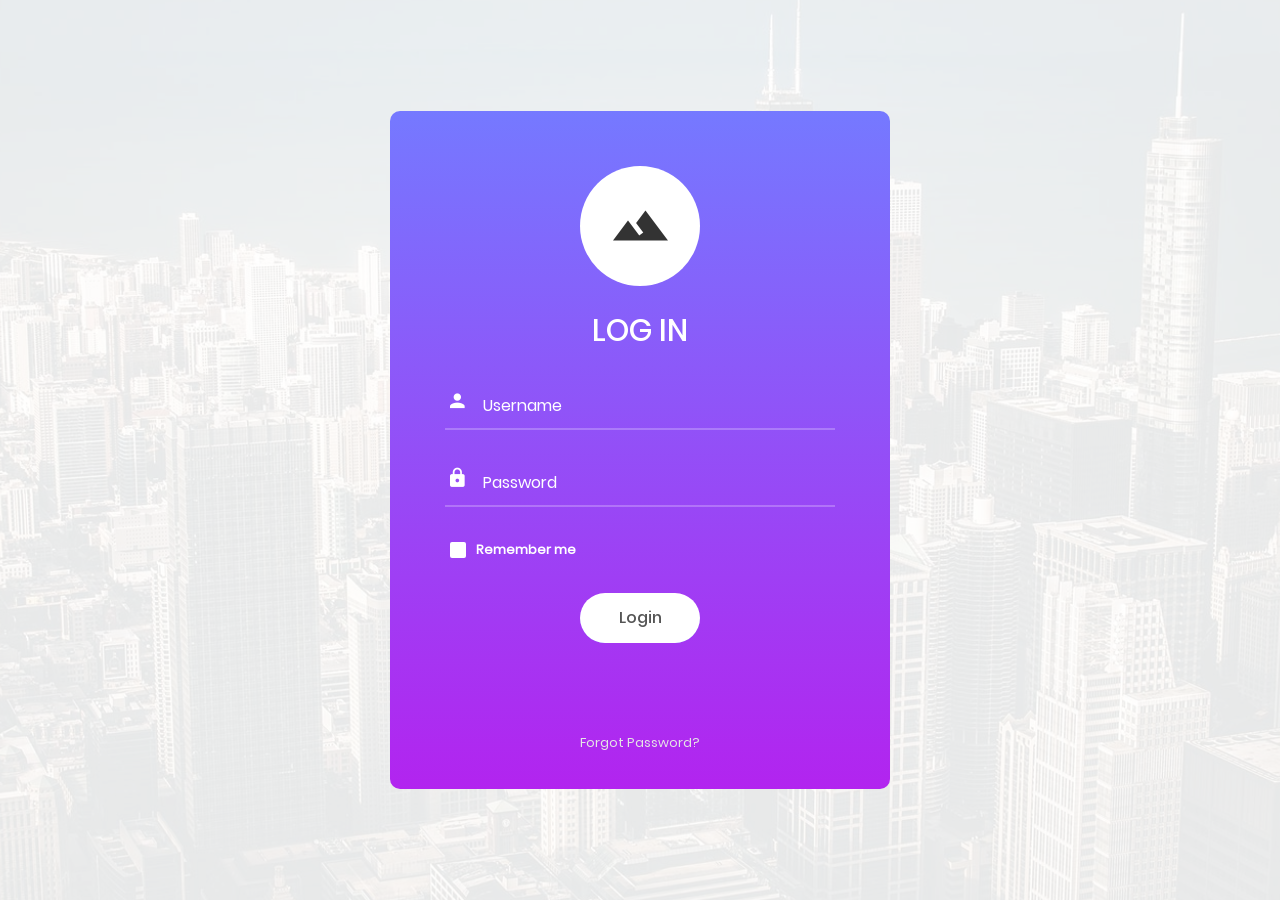
==== commit 216cec34: "New changes" ====
--- a/FileIt/target/FileIt/index.html
+++ b/FileIt/target/FileIt/index.html
@@ -41,8 +41,10 @@
 	rel="stylesheet">
 <link href="themes/css/angular-material/material-datetimepicker.min.css"
 	rel="stylesheet">
+<link href="themes/css/wijmo/wijmo.min.css" rel="stylesheet">
 <link href="themes/css/angular-material/angular-ui-tree.min.css"
 	rel="stylesheet">
+<link href="themes/css/jquery/jquery.booklet.1.1.0.css" rel="stylesheet">
 <link href="themes/css/custom/common/fileit-common.css" rel="stylesheet">
 <link href="themes/css/custom/common/util.css" rel="stylesheet">
 <link href="themes/css/custom/common/main.css" rel="stylesheet">
@@ -54,6 +56,7 @@
 <link href="themes/css/custom/common/hamburgers.min.css"
 	rel="stylesheet">
 <link href="themes/css/custom/common/select2.min.css" rel="stylesheet">
+<link href="themes/css/custom/common/viewer.css" rel="stylesheet">
 <link href="themes/css/custom/modules/header/header.css"
 	rel="stylesheet">
 <link href="themes/css/custom/modules/header/footer.css"
@@ -70,8 +73,8 @@
 	<div ng-include="headerPath" ng-if="loginState"></div>
 	<div class="row">
 		<div ng-view class="app-page-container no-padding"
-			style="height: 100% !important"
-			ng-class="{'col-sm-10': loginState, 'col-sm-12': !loginState}"></div>
+			style="background-color: white; padding-left: 0px; padding-right: 0px; height: inherit !important;"
+			ng-class="{'col-sm-12': loginState}"></div>
 	</div>
 
 	<div class="site-wrapper">
@@ -79,23 +82,38 @@
 	</div>
 	<div ng-include="'resources/common_views/loadingScreen.html'"></div>
 	<div ng-include="'resources/common_views/dialog.html'"></div>
+	<div ng-include="'resources/common_views/loadingScreen.html'"></div>
 	<!-- Library files required -->
 	<script src="libraries/angular/angular.min.js"></script>
 	<script src="libraries/angular/angular-route.min.js"></script>
-
+	<script src="libraries/angular/pdf.js"></script>
+	<script src="libraries/angular/angular-pdfjs-viewer.js"></script>
 	<script src="libraries/angular/angular-animate.min.js"></script>
 	<script src="libraries/angular/angular-aria.min.js"></script>
 	<script src="libraries/angular/angular-messages.min.js"></script>
 	<script src="libraries/angular/angular-material.min.js"></script>
 	<script src="libraries/angular/angular-ui-tree.min.js"></script>
-
+	<script src="libraries/wijmo/wijmo.min.js"></script>
+	<script src="libraries/wijmo/wijmo.input.min.js"></script>
+	<script src="libraries/wijmo/wijmo.grid.min.js"></script>
+	<script src="libraries/wijmo/wijmo.viewer.min.js"></script>
+	<script src="libraries/wijmo/wijmo.nav.min.js"></script>
+	<script src="libraries/wijmo/wijmo.angular.min.js"></script>
 	<script src="libraries/jquery/jquery.min.js"></script>
+	<script src="libraries/jquery/jquery-ui.min.js"></script>
+	<script src="libraries/jquery/jquery.easing.1.3.js"></script>
+	<script src="libraries/jquery/jquery.booklet.1.1.0.min.js"></script>
 	<script src="libraries/bootstrap/bootstrap.min.js"></script>
 	<script src="libraries/bootstrap/popper.min.js"></script>
 	<script src="libraries/angular/angular-translate.min.js"></script>
+	<script src="libraries/cufon/cufon-yui.js"></script>
+	<script src="libraries/cufon/ChunkFive_400.font.js"></script>
+	<script src="libraries/cufon/Note_this_400.font.js"></script>
 
 	<script src="libraries/angular/angular-touch.min.js"></script>
 	<script src="libraries/custom/moment-withlocale.js"></script>
+	<script src="libraries/pdf/pdf.js"></script>
+	<script src="libraries/pdf/tesseract.js"></script>
 	<script src="libraries/angular/angular-material-datetimepicker.min.js"></script>
 	<script src="libraries/angular/ngStorage.min.js"></script>
 	<script src="libraries/angular/spin.min.js"></script>
@@ -131,29 +149,109 @@
 	<script src="resources/properties/i18n_fr.js"></script>
 	<script src="resources/properties/fileit-service-url.js"></script>
 
+
 	<!-- Controllers required -->
 	<script src="app/modules/header/controller/HeaderController.js"></script>
 	<script src="app/modules/user_management/controller/LoginController.js"></script>
 	<script src="app/modules/home/controller/HomeController.js"></script>
+	<script src="app/modules/home/service/HomeSvc.js"></script>
 	<script src="app/modules/configurations/controller/EventsCtrl.js"></script>
 	<script src="app/modules/user_management/service/UserOperationsSvc.js"></script>
 	<script src="app/modules/landing/controller/LandingController.js"></script>
 	<script src="app/modules/landing/service/LandingOperationSvc.js"></script>
-	<script type="text/ng-template" id="nodes_renderer.html"><div ui-tree-handle class="tree-node tree-node-content">
-        <a class="btn btn-success btn-xs" ng-if="node.nodes && node.nodes.length > 0" data-nodrag ng-click="toggle(this)"><span
-        class="glyphicon"
-        ng-class="{
-          'glyphicon-chevron-right': collapsed,
-          'glyphicon-chevron-down': !collapsed
-        }"></span></a> {{node.title}}
-        <a class="pull-right btn btn-danger btn-xs" data-nodrag ng-click="remove(this)"><span
-        class="glyphicon glyphicon-remove"></span></a>
-        <a class="pull-right btn btn-primary btn-xs" data-nodrag ng-click="newSubItem(this)" style="margin-right: 8px;"><span
-        class="glyphicon glyphicon-plus"></span></a>
-      </div>
-      <ol ui-tree-nodes="" ng-model="node.nodes" ng-class="{hidden: collapsed}">
-        <li ng-repeat="node in node.nodes" ui-tree-node ng-include="'nodes_renderer.html'">
-        </li>
-      </ol></script>
+	<script type="text/javascript">
+		Cufon.replace('h1,p,.b-counter');
+		Cufon.replace('.book_wrapper a', {
+			hover : true
+		});
+		Cufon.replace('.title', {
+			textShadow : '1px 1px #C59471',
+			fontFamily : 'ChunkFive'
+		});
+		Cufon.replace('.reference a', {
+			textShadow : '1px 1px #C59471',
+			fontFamily : 'ChunkFive'
+		});
+		Cufon.replace('.loading', {
+			textShadow : '1px 1px #000',
+			fontFamily : 'ChunkFive'
+		});
+	</script>
+	<script type="text/javascript">
+		$(function() {
+			var $mybook = $('#mybook');
+			var $bttn_next = $('#next_page_button');
+			var $bttn_prev = $('#prev_page_button');
+			var $loading = $('#loading');
+			var $mybook_images = $mybook.find('img');
+			var cnt_images = $mybook_images.length;
+			var loaded = 0;
+			//preload all the images in the book,
+			//and then call the booklet plugin
+
+			$mybook_images.each(function() {
+				var $img = $(this);
+				var source = $img.attr('src');
+				$('<img/>').load(function() {
+					++loaded;
+					if (loaded == cnt_images) {
+						$loading.hide();
+						$bttn_next.show();
+						$bttn_prev.show();
+						$mybook.show().booklet({
+							name : null, // name of the booklet to display in the document title bar
+							width : 800, // container width
+							height : 500, // container height
+							speed : 600, // speed of the transition between pages
+							direction : 'LTR', // direction of the overall content organization, default LTR, left to right, can be RTL for languages which read right to left
+							startingPage : 0, // index of the first page to be displayed
+							easing : 'easeInOutQuad', // easing method for complete transition
+							easeIn : 'easeInQuad', // easing method for first half of transition
+							easeOut : 'easeOutQuad', // easing method for second half of transition
+
+							closed : true, // start with the book "closed", will add empty pages to beginning and end of book
+							closedFrontTitle : null, // used with "closed", "menu" and "pageSelector", determines title of blank starting page
+							closedFrontChapter : null, // used with "closed", "menu" and "chapterSelector", determines chapter name of blank starting page
+							closedBackTitle : null, // used with "closed", "menu" and "pageSelector", determines chapter name of blank ending page
+							closedBackChapter : null, // used with "closed", "menu" and "chapterSelector", determines chapter name of blank ending page
+							covers : false, // used with  "closed", makes first and last pages into covers, without page numbers (if enabled)
+
+							pagePadding : 10, // padding for each page wrapper
+							pageNumbers : true, // display page numbers on each page
+
+							hovers : false, // enables preview pageturn hover animation, shows a small preview of previous or next page on hover
+							overlays : false, // enables navigation using a page sized overlay, when enabled links inside the content will not be clickable
+							tabs : false, // adds tabs along the top of the pages
+							tabWidth : 60, // set the width of the tabs
+							tabHeight : 20, // set the height of the tabs
+							arrows : false, // adds arrows overlayed over the book edges
+							cursor : 'pointer', // cursor css setting for side bar areas
+
+							hash : false, // enables navigation using a hash string, ex: #/page/1 for page 1, will affect all booklets with 'hash' enabled
+							keyboard : true, // enables navigation with arrow keys (left: previous, right: next)
+							next : $bttn_next, // selector for element to use as click trigger for next page
+							prev : $bttn_prev, // selector for element to use as click trigger for previous page
+
+							menu : null, // selector for element to use as the menu area, required for 'pageSelector'
+							pageSelector : false, // enables navigation with a dropdown menu of pages, requires 'menu'
+							chapterSelector : false, // enables navigation with a dropdown menu of chapters, determined by the "rel" attribute, requires 'menu'
+
+							shadows : true, // display shadows on page animations
+							shadowTopFwdWidth : 166, // shadow width for top forward anim
+							shadowTopBackWidth : 166, // shadow width for top back anim
+							shadowBtmWidth : 50, // shadow width for bottom shadow
+
+							before : function() {
+							}, // callback invoked before each page turn animation
+							after : function() {
+							} // callback invoked after each page turn animation
+						});
+						Cufon.refresh();
+					}
+				}).attr('src', source);
+			});
+
+		});
+	</script>
 </body>
 </html>
--- a/FileIt/target/FileIt/themes/css/wijmo/wijmo.min.css
+++ b/FileIt/target/FileIt/themes/css/wijmo/wijmo.min.css
@@ -0,0 +1,13 @@
+/*
+    *
+    * Wijmo Library 5.20181.436
+    * http://wijmo.com/
+    *
+    * Copyright(c) GrapeCity, Inc.  All rights reserved.
+    *
+    * Licensed under the GrapeCity Commercial License.
+    * sales@wijmo.com
+    * wijmo.com/products/wijmo-5/license/
+    *
+    */
+.wj-content{display:inline-block;border:1px solid rgba(0,0,0,.2);border-radius:4px;background-color:#fff;outline:none;box-sizing:border-box}.wj-content.wj-dropdown,.wj-content.wj-inputnumber,.wj-content.wj-inputmask,.wj-content.wj-calendar-outer,.wj-content.wj-pager{display:inline-table}.wj-control{outline:none;-moz-user-select:none;-webkit-user-select:none;-ms-user-select:none;user-select:none}.wj-control [contenteditable]{-moz-user-select:text;-webkit-user-select:text;-ms-user-select:text;user-select:text}.wj-header{background-color:#eaeaea;color:#444;font-weight:bold}.wj-state-selected{background-color:#0085c7;color:#fff}.wj-state-multi-selected{background-color:#80adbf;color:#fff}.wj-state-disabled{opacity:.5;cursor:default;pointer-events:none}.wj-control[disabled]{opacity:.5;background-color:#eee;pointer-events:none}button,input[type=button],input[type=reset],input[type=submit]{-webkit-appearance:button;overflow:visible;border-radius:inherit;cursor:pointer}.wj-btn{padding:0 10px;height:100%;vertical-align:top;text-align:center;white-space:nowrap;cursor:pointer}.wj-btn-default{border:1px solid rgba(0,0,0,.2);background-color:transparent;color:inherit}.wj-btn-default:hover{background-color:rgba(0,0,0,.1)}.wj-btn-default:focus{background-color:rgba(0,0,0,.1)}.wj-control a[wj-part^="btn-"]{background:#e6e6e6;padding:6px 20px;color:#444;display:inline-block;margin-top:5px;text-decoration:none;font-size:12px;font-weight:bold}.wj-control a[wj-part^="btn-"]:hover{text-decoration:none;background:#e0e0e0}.wj-btn-group,.wj-btn-group-vertical{position:relative;display:inline-block;border-radius:4px;vertical-align:top}.wj-btn-group>.wj-btn:not(:first-child):not(:last-child){border-radius:0}.wj-btn-group>.wj-btn:first-child{margin-left:0}.wj-btn-group>.wj-btn:first-child:not(:last-child){border-right:none;border-top-right-radius:0;border-bottom-right-radius:0}.wj-btn-group>.wj-btn:last-child:not(:first-child){border-top-left-radius:0;border-bottom-left-radius:0}.wj-btn-group .wj-btn+.wj-btn,.wj-btn-group .wj-btn+.wj-btn-group,.wj-btn-group .wj-btn-group+.wj-btn,.wj-btn-group .wj-btn-group+.wj-btn-group{margin-left:-1px}.wj-listbox{overflow:auto;cursor:default}.wj-listbox-item{box-sizing:border-box;padding:3px 10px}.wj-listbox-item:focus,.wj-listbox-item input[type=checkbox]:focus{outline:none}.wj-listbox-item.wj-separator{height:1px;margin:3px 0;padding:0;background-color:rgba(0,0,0,.1)}.wj-listbox-item:not(.wj-state-selected):not(.wj-state-disabled):not(.wj-separator):hover{background-color:rgba(0,0,0,.05)}.wj-listbox .wj-listbox-item label{font-weight:normal;margin:0}.wj-dropdown .wj-listbox{padding:0;white-space:nowrap}.wj-listbox-item.wj-state-selected .wj-control{background:#fff;color:#444}.wj-dropdown{vertical-align:middle}.wj-dropdown .wj-template,.wj-dropdown .wj-dropdown-menu{border-radius:inherit}.wj-template{height:100%;display:table-cell}.wj-dropdown-panel{outline:none;box-shadow:0 6px 13px rgba(0,0,0,.2);z-index:1500}.wj-autocomplete-match{font-weight:bold}.wj-inputnumber input[type=number]::-webkit-inner-spin-button,.wj-inputnumber input[type=number]::-webkit-outer-spin-button{-webkit-appearance:none;margin:0}.wj-control input::-ms-clear{display:none}.wj-control button,.wj-control input,.wj-control optgroup,.wj-control select,.wj-control textarea{outline:0}.wj-inputnumber,.wj-inputmask{vertical-align:middle}.wj-input-group-btn,.wj-input-group .wj-form-control{box-sizing:border-box;display:table-cell}.wj-input{height:100%;overflow:hidden}.wj-input-group{position:relative;display:table;overflow:hidden;width:100%;height:100%;border-collapse:separate;border-radius:4px;background:inherit}.wj-input-group .wj-form-control{position:relative;float:left;padding:0 8px;min-height:2em;vertical-align:middle;width:100%;height:100%;border:none;border-radius:0;background-color:transparent;color:inherit}.wj-input-group .wj-form-control.wj-numeric{text-align:right}.wj-input-group div[wj-part='header']{float:none;width:auto;vertical-align:middle}.wj-input-group-btn>.wj-btn{border-width:0;min-height:2em}.wj-input-group-btn:first-child>.wj-btn{border-right-width:1px;border-top-right-radius:0;border-bottom-right-radius:0}.wj-input-group-btn:last-child>.wj-btn{border-left-width:1px;border-top-left-radius:0;border-bottom-left-radius:0}[dir=rtl] .wj-input-group-btn:first-child>.wj-btn{border-left-width:1px;border-top-left-radius:0;border-bottom-left-radius:0;border-right-width:0;border-top-right-radius:inherit;border-bottom-right-radius:inherit}[dir=rtl] .wj-input-group-btn:last-child>.wj-btn{border-right-width:1px;border-top-right-radius:0;border-bottom-right-radius:0;border-left-width:0;border-top-left-radius:inherit;border-bottom-left-radius:inherit}.wj-input-group-btn{position:relative;width:26px;height:100%;vertical-align:top;white-space:nowrap}.wj-pager{vertical-align:middle;margin-left:5px;margin-right:5px}.wj-pager .wj-input-group-btn>.wj-btn{min-width:40px}.wj-pager .wj-btn[disabled] span{opacity:.5;cursor:default}.wj-pager .wj-form-control{text-align:center;border-left:1px solid rgba(0,0,0,.2);border-right:1px solid rgba(0,0,0,.2)}.wj-calendar-outer{display:block;padding:10px;width:100%;height:auto;cursor:default}.wj-calendar td{text-align:center}.wj-dropdown-panel.wj-calendar{width:20em}.wj-dropdown-panel .wj-calendar-outer{border:0;background:none}.wj-day-today{font-weight:bold}.wj-day-othermonth{opacity:.5}.wj-calendar-header{display:block;padding:0 0 15px 0;width:100%}.wj-month-select{float:left;display:inline-block;cursor:pointer}.wj-calendar-header .wj-btn-group{float:right;display:inline-block;margin-bottom:7px}.wj-calendar-header .wj-btn-group .wj-btn{padding:0 8px 1px 8px;min-height:25px}.wj-calendar-month{box-sizing:border-box;width:100%;border-collapse:collapse;font:inherit}.wj-calendar-month td{width:14.29%;padding:5px 0;border:none}.wj-calendar-month .wj-header{font-size:90%}.wj-calendar-year{box-sizing:border-box;width:100%;border-collapse:collapse;font:inherit}.wj-calendar-year td{width:25%;padding:8px;border:none}.wj-flexgrid{cursor:default;width:100%;overflow:hidden}.wj-flexgrid .wj-row{position:absolute;top:0}.wj-cell{position:absolute;box-sizing:border-box;overflow:hidden;white-space:nowrap;text-overflow:ellipsis;padding:3px;border-right:1px solid #d4d4d4;border-bottom:1px solid #d4d4d4;outline:none}.wj-cell.wj-state-selected .wj-control,.wj-cell.wj-state-multi-selected .wj-control{color:#444}.wj-header.wj-state-multi-selected{background-color:#e4e4e4;color:#444;font-weight:bold}.wj-colheaders .wj-header.wj-state-multi-selected{border-bottom:2px solid #0085c7}.wj-rowheaders .wj-header.wj-state-multi-selected{border-right:2px solid #0085c7}.wj-state-sticky .wj-header{opacity:.75}.wj-flexgrid .wj-marquee{position:absolute;box-sizing:border-box;border:2px solid #0085c7}.wj-cell.wj-state-invalid{border:1.2px solid red}.wj-rowheaders .wj-cell.wj-state-invalid{background:rgba(255,180,180,1)}.wj-cells .wj-cell.wj-state-invalid:after{position:absolute;content:'';width:0;right:0;top:-6px;border:6px solid transparent;border-right:6px solid red}.wj-cell.wj-wrap{white-space:normal;text-overflow:clip}.wj-cell.wj-multiline{white-space:pre;text-overflow:clip}.wj-cell.wj-wrap.wj-multiline{white-space:pre-wrap;text-overflow:clip}.wj-cell:not(.wj-header):not(.wj-group):not(.wj-alt):not(.wj-state-selected):not(.wj-state-multi-selected){background:#fff}.wj-alt:not(.wj-header):not(.wj-group):not(.wj-state-selected):not(.wj-state-multi-selected){background:#f9f9f9}.wj-group:not(.wj-state-selected):not(.wj-state-multi-selected){background-color:#ddd}.wj-cell.wj-frozen-row{border-bottom:1px solid #666}.wj-cell.wj-frozen-col{border-right:1px solid #666}.wj-flexgrid .wj-grid-editor{box-sizing:border-box;padding:3px;border:none;width:100%;height:100%;margin:0}.wj-cell .wj-elem-dropdown{position:absolute;top:0;padding:3px 6px;opacity:.25;right:0}[dir=rtl] .wj-cell .wj-elem-dropdown{left:0;right:auto}.wj-flexgrid .wj-marker{position:absolute;background-color:#0085c7;opacity:.5;pointer-events:none;z-index:1000}.wj-flexgrid .wj-cell.wj-header.wj-state-dragsrc{opacity:.5}[dir=rtl] .wj-cell{border-left:1px solid #c6c6c6;border-right:none}[dir=rtl] .wj-frozen-col{border-left:1px solid #666;border-right:none}.wj-header .wj-elem-filter{float:right;cursor:pointer;padding:0 4px}[dir=rtl] .wj-header .wj-elem-filter{float:left}.wj-filter-on .wj-glyph-filter{opacity:.85}.wj-filter-off .wj-glyph-filter{opacity:.25}.wj-columnfiltereditor{padding:10px;min-width:230px;max-width:400px}.wj-columnfiltereditor .wj-control{margin-bottom:6px;width:100%}.wj-columnfiltereditor .wj-listbox{height:150px}.wj-columnfiltereditor .wj-listbox .wj-listbox-item{max-width:25em}.wj-columnfiltereditor .wj-listbox .wj-listbox-item label{white-space:nowrap}.wj-grouppanel{display:block;background-color:#f4f4f4;padding:15px}.wj-grouppanel .wj-cell{margin-right:10px;padding:6px 16px;border:1px solid #e6e6e6;cursor:pointer}.wj-grouppanel .wj-cell:hover{background:#e0e0e0}.wj-multirow .wj-cell.wj-record-end:not(.wj-header){border-bottom-color:#787878}.wj-multirow .wj-cell.wj-group-end{border-right-color:#787878}.wj-multirow .wj-hdr-collapse{position:absolute;padding:6px;right:0;top:0;color:#0085c7;opacity:.5}.wj-multirow .wj-hdr-collapse:hover{opacity:1}.wj-flexsheet .wj-marquee{position:absolute;box-sizing:border-box;border:2px solid #0085c7}.wj-flexsheet .wj-state-multi-selected{background:#e6e6e6;color:#222}.wj-flexsheet .wj-cell.wj-state-multi-selected{border-right:1px solid #bbb;border-bottom:1px solid #bbb}.wj-tooltip{position:absolute;z-index:1000;top:0;left:0;pointer-events:none;max-width:400px;padding:6px;background-color:#ffffe5;border:1px solid rgba(0,0,0,.1);border-radius:6px;box-shadow:0 6px 12px rgba(0,0,0,.175);box-sizing:border-box}.wj-flexchart{height:400px;padding:15px 10px;margin-bottom:12px;background-color:#fff;border:1px solid #e4e4e4;display:block}.wj-flexchart .wj-title{}.wj-flexchart .wj-header{}.wj-flexchart .wj-header .wj-title{font-size:16pt;fill:#666;font-weight:normal}.wj-flexchart .wj-footer{}.wj-flexchart .wj-footer .wj-title{fill:#666;font-weight:normal}.wj-flexchart .wj-plot-area{}.wj-flexchart .wj-legend .wj-label{fill:#666}.wj-flexchart .wj-data-label{fill:#666}.wj-flexchart .wj-data-label-border{stroke:rgba(128,128,128,.5)}.wj-flexchart .wj-data-label-line{stroke:rgba(128,128,128,1)}.wj-flexchart .wj-axis-x .wj-title,.wj-flexchart .wj-axis-y .wj-title,.wj-flexchart .wj-legend .wj-title{font-style:italic}.wj-flexchart .wj-state-selected{stroke-width:3px;stroke-dasharray:6;stroke-linecap:square}.wj-flexchart .fibonacci-arcs path.wj-state-selected{stroke-dasharray:5 10;stroke-linecap:butt}.wj-treemap .wj-data-label{fill:#fff}@media(max-width:1025px){.wj-flexchart .wj-state-selected{stroke-width:2px;stroke-dasharray:4}}@media(max-width:767px){wj-flexchart .wj-state-selected{stroke-width:1px;stroke-dasharray:3}}.wj-flexchart .wj-label{fill:#666}.wj-flexchart .wj-axis-x .wj-line{stroke:#aaa;stroke-width:1px}.wj-flexchart .wj-tick,.wj-flexchart .wj-tick-minor{stroke:#aaa;stroke-width:1px}.wj-flexchart .wj-gridline{stroke:#666;stroke-width:1px;opacity:.75}.wj-flexchart .wj-gridline-minor{stroke:#666;stroke-width:1px;opacity:.25}.wj-flexchart .wj-chart-rangeslider{position:absolute;touch-action:none;-ms-touch-action:none}.wj-flexchart .wj-chart-rangeslider button{position:absolute;text-align:center;vertical-align:middle;padding:0;line-height:16px;border-radius:2px}.wj-flexchart .wj-chart-hrangeslider button{width:16px;height:100%}.wj-flexchart .wj-chart-vrangeslider button{height:16px;width:100%}.wj-flexchart .wj-chart-rangeslider .wj-rangeslider-content{background-color:#eaeaea;height:100%;position:relative}.wj-flexchart .wj-chart-rangeslider .wj-rangeslider-rangehandle{position:absolute;text-align:center;vertical-align:middle;background-color:#bdbdbd;height:100%;width:100%}.wj-flexchart .wj-chart-rangeslider .wj-rangeslider-minhandle,.wj-flexchart .wj-chart-rangeslider .wj-rangeslider-maxhandle{border:1px solid gray;display:block;position:absolute;border-bottom-left-radius:4px;border-bottom-right-radius:4px;border-top-left-radius:4px;border-top-right-radius:4px}.wj-flexchart .wj-chart-hrangeslider .wj-rangeslider-minhandle,.wj-flexchart .wj-chart-hrangeslider .wj-rangeslider-maxhandle{background-color:#bdbdbd;cursor:ew-resize;height:22px;margin-top:-2px;width:14px}.wj-flexchart .wj-chart-vrangeslider .wj-rangeslider-minhandle,.wj-flexchart .wj-chart-vrangeslider .wj-rangeslider-maxhandle{background-color:#bdbdbd;cursor:ns-resize;width:22px;margin-left:-2px;height:14px}.wj-flexchart .wj-chart-rangeslider .wj-rangeslider-handle-active{z-index:2}.wj-flexchart .wj-chart-hrangeslider .wj-rangeslider-decbtn{left:0}.wj-flexchart .wj-chart-hrangeslider .wj-rangeslider-incbtn{right:0}.wj-flexchart .wj-chart-vrangeslider .wj-rangeslider-decbtn{bottom:0}.wj-flexchart .wj-chart-vrangeslider .wj-rangeslider-incbtn{top:0}.wj-flexchart .wj-chart-rangeslider .wj-glyph-left{border-top:5px solid transparent;border-right:4px solid;border-bottom:4px solid transparent;margin-right:2px}.wj-flexchart .wj-chart-rangeslider .wj-glyph-right{border-bottom:5px solid transparent;border-left:4px solid;border-top:4px solid transparent;margin-left:2px}.wj-flexchart .wj-chart-rangeslider .wj-glyph-down{border-top:5px solid;border-right:4px solid transparent;border-left:4px solid transparent;margin-bottom:3px}.wj-flexchart .wj-chart-rangeslider .wj-glyph-up{border-right:4px solid transparent;border-bottom:5px solid;border-left:4px solid transparent;margin-bottom:4px}.wj-flexchart .wj-chart-rangeselector-container{position:relative}.wj-flexchart .wj-chart-rangeselector-container .wj-chart-rangeslider,.wj-flexchart .wj-chart-rangeselector-container .wj-rangeslider-content{background-color:transparent;border-color:transparent}.wj-flexchart .wj-chart-rangeselector-container .wj-rangeslider-rangehandle{opacity:.3}.wj-flexchart .wj-chart-rangeselector-container .wj-rangeslider-minhandle,.wj-flexchart .wj-chart-rangeselector-container .wj-rangeslider-maxhandle{background-color:transparent;opacity:.6;border:2px solid gray;border-radius:.5em}.wj-flexchart .wj-chart-rangeselector-container .wj-chart-hrangeslider .wj-rangeslider-minhandle,.wj-flexchart .wj-chart-rangeselector-container .wj-chart-hrangeslider .wj-rangeslider-maxhandle{height:20px;width:20px;border-radius:50%;border:1px solid hsla(0,0%,50.2%,.75);top:0;bottom:0;margin:auto;color:hsl(0,0%,50.2%);background:#d3d3d3;opacity:1}.wj-flexchart .wj-chart-rangeselector-container .wj-chart-hrangeslider .wj-rangeslider-minhandle:after,.wj-flexchart .wj-chart-rangeselector-container .wj-chart-hrangeslider .wj-rangeslider-maxhandle:after{content:"║";text-align:center;width:100%;display:inline-block;position:absolute;margin:0;top:50%;transform:translateY(-55%);-webkit-transform:translateY(-55%);opacity:.75;font-size:10px}.wj-flexchart .wj-chart-rangeselector-container .wj-chart-vrangeslider .wj-rangeslider-minhandle,.wj-flexchart .wj-chart-rangeselector-container .wj-chart-vrangeslider .wj-rangeslider-maxhandle{height:20px;width:20px;left:50%;border-radius:50%;border:1px solid hsla(0,0%,50.2%,.75);top:0;bottom:0;color:hsl(0,0%,50.2%);background:#d3d3d3;opacity:1}.wj-flexchart .wj-chart-rangeselector-container .wj-chart-vrangeslider .wj-rangeslider-minhandle:after,.wj-flexchart .wj-chart-rangeselector-container .wj-chart-vrangeslider .wj-rangeslider-maxhandle:after{content:"═";text-align:center;height:100%;display:inline-block;position:absolute;margin:0;left:50%;transform:translate(-50%,15%);-webkit-transform:translate(-50%,15%);opacity:.75;font-size:12px}.wj-flexchart .wj-chart-rangeselector-container .wj-chart-rangeslider .wj-rangeslider-minhandle.wj-rangeslider-handle-active,.wj-flexchart .wj-chart-rangeselector-container .wj-chart-rangeslider .wj-rangeslider-maxhandle.wj-rangeslider-handle-active{background-color:rgba(136,189,230,.7)}.wj-flexchart .wj-rangeselector .wj-scroller-center{background:rgba(128,128,128,.1);position:absolute;display:block;touch-action:none}.wj-flexchart .wj-zoom{visibility:hidden;position:relative}.wj-flexchart .wj-zoom-overlay{background:rgba(128,128,128,.2);position:absolute;display:block;touch-action:none}.wj-flexchart.wj-panable{cursor:pointer}.wj-flexchart .wj-block-other-interaction{display:none}.wj-flexchart-touch-disabled{-ms-touch-action:none}.wj-flexchart .wj-chart-linemarker{background:rgba(128,128,128,.3);position:absolute;padding:2px}.wj-flexchart .wj-chart-linemarker-container{position:relative}.wj-flexchart .wj-chart-linemarker .wj-chart-linemarker-hline{height:2px;background:rgba(128,128,128,1);touch-action:none;position:absolute}.wj-flexchart .wj-chart-linemarker .wj-chart-linemarker-vline{width:2px;background:rgba(128,128,128,1);touch-action:none;position:absolute}.wj-flexchart.wj-chart-linemarker-draggable,.wj-flexchart .wj-chart-linemarker .wj-chart-linemarker-draggable{-khtml-user-drag:element;cursor:move}.wj-gauge:focus{outline:none}.wj-gauge{display:block}.wj-gauge .wj-face path{fill:#f5f5f5;stroke:#cbcbcb;stroke-width:1px;stroke-linejoin:round}.wj-gauge .wj-pointer{fill:#0085c7}.wj-gauge .wj-ticks{stroke-width:2px;stroke:white}.wj-gauge .wj-min,.wj-gauge .wj-max{font-size:60%;opacity:.5}.wj-radialgauge .wj-value{font-size:150%}.wj-lineargauge{height:1.2em}.wj-colorpicker{width:420px;height:200px;padding:4px}.wj-colorbox{position:relative;width:100%;height:100%;cursor:pointer;box-shadow:0 1px 3px rgba(0,0,0,.12),0 1px 2px rgba(0,0,0,.24)}.wj-popup{background-color:#fff;box-shadow:0 3px 9px rgba(0,0,0,.5);z-index:1500;margin:2px 0}.wj-popup-backdrop{background-color:#000;opacity:.5;position:fixed;left:0;right:0;top:0;bottom:0;z-index:1500}.wj-glyph-asterisk,.wj-glyph-calendar,.wj-glyph-check,.wj-glyph-circle,.wj-glyph-clipboard,.wj-glyph-clock,.wj-glyph-diamond,.wj-glyph-dimension,.wj-glyph-down,.wj-glyph-down-left,.wj-glyph-down-right,.wj-glyph-file,.wj-glyph-filter,.wj-glyph-left,.wj-glyph-measure,.wj-glyph-minus,.wj-glyph-pencil,.wj-glyph-plus,.wj-glyph-right,.wj-glyph-square,.wj-glyph-step-backward,.wj-glyph-step-forward,.wj-glyph-up,.wj-glyph-up-left,.wj-glyph-up-right,.wj-glyph-left-rtl,.wj-glyph-right-rtl,.wj-glyph-step-backward-rtl,.wj-glyph-step-forward-rtl{position:relative;display:inline-block;box-sizing:border-box;text-align:center;opacity:.75;cursor:pointer}.wj-glyph-asterisk:after{content:'✱︎'}.wj-glyph-calendar{width:1em;height:1em;border:.1em solid;border-top:.3em solid}.wj-glyph-calendar:after{position:absolute;font-size:50%;left:.5em;content:'1'}.wj-glyph-check:after{content:'✔︎';font-weight:bold}.wj-glyph-circle{border:.25em solid;border-radius:1em;transform:translateY(-.1em)}.wj-glyph-clipboard:after{content:'📋︎'}.wj-glyph-clock{width:1em;height:1em;border:.1em solid;border-radius:50%}.wj-glyph-clock:after{position:absolute;border-left:.1em solid;border-bottom:.1em solid;width:.25em;height:.3em;top:.1em;left:.35em;content:""}.wj-glyph-diamond:after{content:'◆︎'}.wj-glyph-dimension:after{content:'⟀︎'}.wj-glyph-down{border-top:.5em solid;border-right:.4em solid transparent;border-left:.4em solid transparent}.wj-glyph-down-left{border-top:.65em solid transparent;border-left:.65em solid}.wj-glyph-down-right{border-bottom:.65em solid;border-left:.65em solid transparent}.wj-glyph-file{border-left:.7em solid;height:.85em}.wj-glyph-file:after{position:absolute;transform:translateX(-100%);border-top:.3em solid transparent;border-left:.3em solid #fff;content:''}.wj-glyph-left,.wj-glyph-right-rtl{border-top:.4em solid transparent;border-right:.5em solid;border-bottom:.4em solid transparent}.wj-glyph-measure:after{content:'📊︎'}.wj-glyph-plus,.wj-glyph-minus{border-top:.25em solid;width:.9em;top:-.2em}.wj-glyph-plus:after{position:absolute;box-sizing:border-box;border-left:.25em solid;width:.25em;height:.85em;left:.32em;top:-.55em;content:""}.wj-glyph-pencil:after{content:'✎︎'}.wj-glyph-right,.wj-glyph-left-rtl{border-top:.4em solid transparent;border-bottom:.4em solid transparent;border-left:.5em solid}.wj-glyph-square{border:.25em solid}.wj-glyph-step-backward,.wj-glyph-step-forward-rtl{border-top:.4em solid transparent;border-right:.5em solid;border-bottom:.4em solid transparent;transform:translateX(.12em)}.wj-glyph-step-backward:after,.wj-glyph-step-forward-rtl:after{position:absolute;border-left:.2em solid;height:.75em;transform:translate(-100%,-50%);content:''}[dir=rtl] .wj-glyph-step-backward:after,.wj-glyph-step-forward-rtl:after{transform:translate(0,-50%)}.wj-glyph-step-forward,.wj-glyph-step-backward-rtl{border-top:.4em solid transparent;border-bottom:.4em solid transparent;border-left:.5em solid}.wj-glyph-step-forward:after,.wj-glyph-step-backward-rtl:after{position:absolute;border-left:.2em solid;height:.75em;transform:translateY(-50%);content:''}[dir=rtl] .wj-glyph-step-forward:after,.wj-glyph-step-backward-rtl:after{transform:translate(100%,-50%)}.wj-glyph-up{border-right:.4em solid transparent;border-bottom:.5em solid;border-left:.4em solid transparent}.wj-glyph-up-left{border-bottom:.65em solid transparent;border-left:.65em solid}.wj-glyph-up-right{border-top:.65em solid;border-left:.65em solid transparent}.wj-glyph-filter{top:-.1em;width:.5em;border-top:.5em solid;border-right:.4em solid transparent;border-left:.4em solid transparent}.wj-glyph-filter:after{position:absolute;border-left:.2em solid;height:.4em;transform:translateX(-50%);top:-.2em;content:''}[dir=rtl] .wj-glyph-filter:after{transform:translateX(50%)}.wj-flexsheet .wj-content{outline:none;border-color:#ccc;-webkit-border-radius:0;-moz-border-radius:0;border-radius:0}.wj-flexsheet-formula-list{margin:0;padding:0;background:#fff;border:1px solid rgba(0,0,0,.2);font-family:arial,sans-serif;font-size:12px;line-height:22px;position:absolute;width:300px;z-index:2001;-webkit-box-shadow:0 2px 4px rgba(0,0,0,.2);-moz-box-shadow:0 2px 4px rgba(0,0,0,.2);box-shadow:0 2px 4px rgba(0,0,0,.2)}.wj-flexsheet-formula-name{color:#222;font-size:13px;font-family:inconsolata,monospace,arial,sans,sans-serif;margin:-2px 0}.wj-flexsheet-formula-description{color:#666;display:block;font-size:11px;margin:-2px 0;overflow:hidden;text-overflow:ellipsis;white-space:nowrap}.wj-state-selected .wj-flexsheet-formula-description{color:#fff}.wj-flexsheet div[wj-filter]{display:none}div[wj-part='tab-holder']{background:#b8b8b8}span.wj-sheet-icon{margin:0 14px}div.wj-sheet-page{padding-top:1px}div.wj-sheet-page>button{padding:0;padding-top:1px;border-radius:0;border:0;background-color:#e4e5e8;color:#727275}div.wj-sheet-page>button:hover{background-color:#dee0e3}.wj-sheet-tab ul{display:inline-block;margin:0;padding:0;float:left}.wj-sheet-tab ul li{float:left;display:block;padding-right:20px;padding-left:20px;cursor:pointer;margin-top:1px;border-left:1px solid #b8b8b8;min-height:20px;background-color:#d2d3d8;text-align:center;padding-top:2px;font-size:11px;color:#727275}.wj-sheet-tab ul li.active{border-top-color:transparent;background-color:#fff;cursor:default;height:100%;margin-top:1px;border-left:1px solid #b8b8b8;font-weight:bold}.wj-sheet-tab ul li.hidden{display:none}.wj-sheet-tab ul li:not(.active):hover,.wj-sheet-tab ul li:not(.hidden):hover{background-color:#aabcd6;color:#fff;cursor:pointer}.wj-sheet-tab ul li.wj-new-sheet:hover{background-color:#0085c7}.wj-new-sheet{padding:0;width:32px;height:20px;font-size:11px;text-align:center;background-color:#668eb9;color:#fff}.wj-new-sheet .wj-sheet-icon{color:#727275;margin-top:5px}div.wj-sheet>div{display:block;float:left}[dir=rtl] div.wj-sheet>div{display:block;float:right}.wj-flexsheet{background-color:#a9a9a9;width:100%;height:100%}.wj-context-menu{background-color:#fff;border:thin solid gray;cursor:default;padding:3px 0}.wj-context-menu-item{padding:3px 10px}.wj-context-menu-item:not(.wj-context-menu-item-selected):hover{background-color:rgba(0,0,0,.1)}.wj-context-menu-item-selected{background-color:#0085c7;color:#fff}.wj-header-row{background-color:#96abb4!important;color:#fff!important}.wj-pivotpanel{position:relative;padding:3px 6px;overflow:auto;min-height:25em;width:100%}.wj-pivotpanel a{float:right;margin:6px}.wj-pivotpanel table{table-layout:fixed;width:100%}.wj-pivotpanel div{width:100%}.wj-pivotpanel tr,.wj-pivotpanel td{border:1px none #e0e0e0;padding:3px}.wj-pivotpanel label{font-weight:bold;margin:0}.wj-pivotpanel .wj-flexgrid{flex-grow:1;border:none;border-radius:0;min-height:8em;max-height:20em;margin-left:6px}.wj-pivotpanel table .wj-flexgrid{min-height:5em;height:5em}.wj-pivotpanel .wj-marker{position:absolute;background-color:#0085c7;opacity:.5;pointer-events:none}.wj-pivotpanel .wj-flexgrid .wj-cell{border:none;background:inherit!important;color:inherit!important}.wj-pivotpanel .wj-flexgrid .wj-cell:hover{background:rgba(0,0,0,.03)!important;border-radius:4px}.wj-pivotpanel .wj-flexgrid .wj-glyph-filter{cursor:default;opacity:.5}.wj-pivotpanel .wj-flexgrid .wj-glyph-dimension,.wj-pivotpanel .wj-flexgrid .wj-glyph-measure{cursor:default}.wj-pivotpanel .wj-flexgrid .wj-aggregate{font-size:80%;opacity:.5}.wj-pivotpanel .wj-flexgrid label{font-weight:normal;margin:0}.context-menu{font-size:90%;padding:6px}.menu-icon{display:inline-block;width:1em;margin-right:6px;opacity:.75;color:#0000c0}.menu-icon.menu-icon-remove{color:maroon;font-weight:bold}.wj-pivotfieldeditor{min-width:400px}.wj-pivotfieldeditor tr.wj-separator{border-top:10px solid transparent}.wj-pivotfieldeditor td:first-child{text-align:right}.wj-pivotfiltereditor{padding:10px;min-width:230px}.wj-pivotfiltereditor .wj-control{margin-bottom:6px;width:100%}.wj-pivotfiltereditor .wj-listbox{max-height:150px}.wj-pivotfiltereditor .wj-listbox .wj-listbox-item label{overflow:hidden;white-space:nowrap;text-overflow:ellipsis}.wj-pivotgrid .wj-colheaders .wj-cell.wj-header{text-align:center}.wj-pivotgrid .wj-topleft .wj-cell.wj-col-field-hdr{text-align:right}.wj-pivotgrid .wj-cell.wj-aggregate{font-weight:bold}.wj-pivotgrid .wj-aggregate.wj-cell:not(.wj-header):not(.wj-group):not(.wj-state-selected):not(.wj-state-multi-selected){background-color:rgba(0,133,199,.15)}.wj-pivotchart{position:relative}.wj-pivotchart .wj-dropdown{position:absolute;margin-right:15px;z-index:999}.wj-pivotchart .wj-flexchart{padding:35px 15px 10px}.wj-detaildialog .wj-flexgrid{width:60vw;height:40vh;box-sizing:border-box}.wj-dialog-header{width:100%;background:rgba(0,0,0,.05);font-weight:bold;font-size:120%;padding:1em;box-sizing:border-box}.wj-dialog-body{padding:1em;box-sizing:border-box}.wj-dialog-footer{text-align:right;margin-top:1em;padding:1em;box-sizing:border-box}.wj-tabpanel{display:block}.wj-tabpanel .wj-tabpanes{overflow:auto;border-top:1px solid #ddd;user-select:text;-moz-user-select:text;-webkit-user-select:text;-ms-user-select:text}.wj-tabpanel .wj-tabheaders .wj-tabheader{position:relative;cursor:pointer;display:inline-block;text-align:center;padding:8px 12px;text-decoration:none;color:inherit;font-weight:bold;text-transform:uppercase}.wj-tabpanel .wj-tabheaders .wj-tabheader.wj-state-active{color:#0085c7;background:#fff}.wj-tabpanel .wj-tabheaders .wj-tabheader:not(.wj-state-active):focus{background:rgba(0,0,0,.1)}.wj-tabpanel .wj-tabheaders .wj-tabheader:after{content:'';position:absolute;background-color:#0085c7;height:2.5px;left:45%;width:10%;bottom:0;visibility:hidden}.wj-tabpanel .wj-tabheaders .wj-tabheader.wj-state-active:after{left:0;width:100%;visibility:visible;transition-duration:.2s}.wj-tabpanel .wj-tabpanes .wj-tabpane:not(.wj-state-active){display:none}.wj-tabpanel .wj-tabheaders,.wj-tabpanel .wj-tabheaders .wj-tabheader,.wj-tabpanel .wj-tabpanes,.wj-tabpanel .wj-tabpanes .wj-tabpane{outline:none}.wj-treeview{width:100%;overflow:auto;background:transparent;border:none}.wj-treeview *:focus{outline:none}.wj-treeview.wj-state-loading *{cursor:wait!important}.wj-treeview .wj-node{cursor:pointer;white-space:nowrap;box-sizing:border-box;padding:3px 10px}.wj-treeview .wj-node.wj-state-selected{color:inherit;background:rgba(0,0,0,.05)}.wj-treeview .wj-node img{padding-right:4px}.wj-treeview .wj-node .wj-node-check{margin-right:4px}.wj-treeview .wj-node:before{content:'';position:relative;display:inline-block;border-top:.5em solid;border-right:.45em solid transparent;border-left:.45em solid transparent;top:-1px;margin-right:4px;opacity:.75;transition:all .3s cubic-bezier(.4,0,.2,1)}.wj-treeview .wj-node.wj-state-collapsed:before,.wj-treeview .wj-node.wj-state-collapsing:before{transform:rotate(-90deg);transition:all .3s cubic-bezier(.4,0,.2,1)}.wj-treeview .wj-nodelist .wj-node.wj-state-empty:before{visibility:hidden}.wj-treeview .wj-nodelist{display:block;position:relative}.wj-treeview .wj-nodelist .wj-nodelist{padding-left:1em}.wj-treeview .wj-node.wj-state-collapsed+.wj-nodelist{display:none}.wj-treeview .wj-marker{position:absolute;background-color:#0085c7;opacity:.5;pointer-events:none}.wj-treeview .wj-node.wj-state-collapsed.wj-state-loading:before{animation-name:wjLazyNodeLoading;animation-duration:.6s;animation-direction:alternate;animation-iteration-count:infinite}@keyframes wjLazyNodeLoading{from{opacity:1;transform:scale(1.1)}to{opacity:.5;transform:scale(.5)}}[dir=rtl] .wj-nodelist .wj-nodelist{padding-left:unset;padding-right:1em}[dir=rtl] .wj-node img{padding-right:unset;padding-left:4px}[dir=rtl] .wj-node .wj-node-check{margin-right:unset;margin-left:4px}[dir=rtl] .wj-nodelist .wj-node:before{margin-right:unset;margin-left:4px}[dir=rtl] .wj-nodelist .wj-node.wj-state-collapsed:before,[dir=rtl] .wj-nodelist .wj-node.wj-state-collapsing:before{transform:rotate(+90deg)}.wj-multi-autocomplete{width:100%;height:auto;padding:5px;border:1px solid rgba(0,0,0,.1);border-radius:6px;margin-bottom:10px}.wj-multi-autocomplete .wj-input{float:left}.wj-multi-autocomplete .wj-form-control{padding:10px}.wj-multi-autocomplete .wj-token{-webkit-box-sizing:border-box;-moz-box-sizing:border-box;box-sizing:border-box;-webkit-border-radius:3px;-moz-border-radius:3px;border-radius:3px;display:inline-block;float:left;border:1px solid #d9d9d9;background-color:#ededed;white-space:nowrap;margin:5px 5px 5px 5px;vertical-align:middle;cursor:default}.wj-multi-autocomplete .wj-token .wj-token-label{display:inline-block;overflow:hidden;text-overflow:ellipsis;padding:5px 5px 5px 10px;vertical-align:middle;max-width:500px}.wj-multi-autocomplete .wj-token:hover{border-color:#b9b9b9}.wj-multi-autocomplete .wj-token.wj-token-active{border-color:#febbbb}.wj-multi-autocomplete .wj-token-helper{position:absolute;left:-10000px}.wj-multi-autocomplete .wj-token .wj-token-close{font-family:Arial;display:inline-block;line-height:100%;font-size:1.1em;line-height:1.49em;margin-left:5px;float:none;height:100%;vertical-align:middle;padding-right:4px;cursor:pointer}.wj-multi-autocomplete .wj-token .wj-token-close:hover,.wj-multi-autocomplete .wj-token .wj-token-close:focus{color:#000;text-decoration:none;cursor:pointer;opacity:.5}.wj-viewer-outer{width:100%;height:100%;display:block;position:relative;padding-top:50px}.wj-viewer-splitter{cursor:default;-moz-user-select:none;-webkit-user-select:none;-ms-user-select:none;user-select:none}.wj-viewer-outer.mobile.with-footer,.wj-viewer-outer.mobile.with-searchbar{padding-bottom:50px}.wj-viewer-outer.mobile.with-footer.with-searchbar{padding-bottom:100px}.wj-viewer-outer .mobile{visibility:hidden}.wj-viewer-outer.mobile .wj-toolbar{visibility:hidden;display:none}.wj-viewer-outer.mobile .wj-viewer-splitter{visibility:hidden;display:none}.wj-viewer-outer.mobile .mobile{visibility:visible}.wj-viewer-outer.mobile .wj-toolbar.mobile{display:block}.wj-viewer-outer.mobile .wj-toolbar.mobile.hidden{display:none}.wj-viewer{height:750px;width:1100px;background-color:#fff;margin-left:auto;margin-right:auto}.wj-viewer.full-screen{left:0;top:0;width:100%;height:100%;display:block;position:fixed!important;z-index:1200}.wj-viewer.full-screen .wj-viewer-outer{width:100%;height:100%;display:block;position:absolute;padding-top:0}.wj-viewer.full-screen .wj-viewer-outer.mobile{padding-top:50px}body.full-screen{overflow:hidden}.wj-viewer.wj-control{-webkit-user-select:inherit;-ms-user-select:inherit;-moz-user-select:inherit}.wj-toolbarcontainer{float:left;height:100%;overflow:hidden}.wj-toolbarwrapper{padding-top:5px;height:100%}.wj-toolbar{height:50px;width:100%;border-bottom:1px solid #c8c8c8;box-sizing:border-box;position:absolute;margin-top:-50px}.wj-viewer .wj-toolbarwrapper.wj-btn-group>.wj-btn{padding-left:0;padding-right:0;height:40px;box-sizing:border-box;position:relative;float:left}.wj-viewer .wj-toolbar .hidden{display:none}.wj-viewer.full-screen .wj-toolbar{display:none}.wj-viewer.full-screen .wj-viewer-outer.mobile .wj-toolbar{display:block}.wj-viewer.full-screen .wj-viewer-outer.mobile .wj-searchbar.hidden{display:none}.wj-toolbar a:hover,.wj-toolbar a:focus{background-color:#eee;outline:none}.wj-toolbar a:hover.disabled,.wj-toolbar a:focus.disabled,.wj-toolbar a:hover.checked,.wj-toolbar a:focus.checked{background-color:transparent;cursor:default}.wj-toolbar .wj-separator{height:33px;width:10px;float:left;border-right:2px solid #000;margin:3px 10px 0 0;opacity:.25}.wj-toolbar .wj-pagenumber{margin:4px 10px;height:30px;width:80px;float:left}.mobile .wj-toolbar .wj-pagenumber{width:50px}.wj-toolbar .wj-pagecount{margin:5px 10px;height:30px;line-height:30px;float:left}.mobile .wj-toolbar .wj-pagecount{margin:5px 7px}.wj-toolbar .wj-input-zoom{margin:4px 10px;height:30px;width:100px;float:left}.wj-toolbar .slash{float:left;height:40px;width:10px;line-height:40px}.wj-toolbar-move{width:12px;height:100%;cursor:pointer;visibility:hidden}.wj-viewer-outer.mobile .wj-toolbar .wj-toolbar-move{visibility:hidden;display:none}@media print{.wj-toolbar-move{visibility:hidden;display:none}}.wj-toolbar-move.left{float:left}.wj-toolbar-move.right{float:right}.wj-toolbar-move .wj-glyph-left,.wj-toolbar-move .wj-glyph-right{margin-top:23px;margin-left:2px}.wj-toolbar:hover .wj-toolbar-move.enabled{opacity:1}.wj-toolbar-move:hover.enabled{background-color:#f0f0f0;opacity:1}.wj-toolbar-move{opacity:.2}.wj-mini-toolbar{position:absolute;vertical-align:bottom;border:none;bottom:50px;width:460px;background-color:#303030;visibility:hidden;opacity:.8}.wj-viewer.full-screen .wj-mini-toolbar{visibility:visible;display:inline-block}.wj-viewer.full-screen .wj-viewer-outer.mobile .wj-mini-toolbar{visibility:hidden;display:none}.wj-mini-toolbar a:focus{background-color:transparent}.wj-mini-toolbar .slash,.wj-mini-toolbar .wj-pagecount{color:#e0e0e0}.wj-mini-toolbar .wj-pagenumber{color:#e0e0e0;background-color:#202020}.wj-mini-toolbar .wj-toolbar-move{visibility:hidden}.wj-mini-toolbar .wj-svg-btn{fill:#fff;opacity:1}.wj-mini-toolbar .wj-btn:hover{background-color:#606060!important}.wj-viewer-container{height:100%;width:100%;table-layout:fixed;box-sizing:border-box}@media print{.wj-viewer-container{white-space:nowrap}}.wj-viewer.full-screen .wj-viewer-splitter{display:none}.wj-viewer.narrow .wj-viewer-splitter{display:none;visibility:hidden}.wj-viewer-container .wj-viewer-splitter{float:left;height:100%;cursor:pointer}.wj-viewer-container .wj-viewer-splitter button{padding:0 2px;background-color:#fafafa;border-left:1px solid #c8c8c8;border-right:1px solid #c8c8c8;border-top:none;border-bottom:none}.wj-viewer-container .wj-viewer-splitter button:hover{background-color:#dadada}.wj-viewer-container .wj-viewer-splitter span{text-align:center}.wj-viewer-leftpanel{float:left;height:100%}.mobile .wj-viewer-leftpanel{width:0}.wj-viewer.full-screen .wj-viewer-leftpanel{display:none}.wj-viewer.full-screen .wj-viewer-outer.mobile .wj-viewer-leftpanel{display:block}.wj-viewer.narrow .wj-viewer-leftpanel{display:none;visibility:hidden}.wj-nav{padding-left:0;list-style:none;float:left;border-bottom:0;margin-bottom:-1px;box-sizing:border-box}.wj-nav>li{position:relative;display:block;float:none;margin:0}.wj-nav>li.hidden{display:none}.wj-nav>li>a{position:relative;display:block;margin-right:0;border:0;border-right:1px solid #c8c8c8;background-repeat:no-repeat;background-position:center center;width:48px;height:48px;outline:none;line-height:1.42857143;border-radius:0;border-width:0;border-color:transparent;padding-top:12px;box-sizing:border-box}.wj-nav>li>a:hover,.wj-nav>li>a:focus{text-decoration:none;background-color:#eee}.wj-nav>li>a .wj-arrow{display:none}.wj-nav>li>a .wj-arrow .wj-insidearrow{position:absolute;top:17px;z-index:1000;right:-1px;height:0;width:0;border:7px solid transparent;border-right-color:#fafafa}.wj-nav>li>a .wj-arrow .wj-outsidearrow{position:absolute;top:16px;right:-1px;height:0;width:0;border:8px solid transparent;border-right-color:#c8c8c8}.wj-nav>li.active>a,.wj-nav>li.active>a:hover,.wj-nav>li.active>a:focus{border:0}.mobile .wj-nav{display:none;visibility:hidden}.wj-viewer-tabsleft{height:100%;position:relative}.wj-viewer-outer.mobile .wj-viewer-tabsleft{width:100%;position:absolute;top:0;z-index:1000}.wj-viewer-outer.mobile .wj-viewer-tabsleft.collapsed{width:0}.wj-viewer-outer.mobile .wj-tabcontent{width:100%}.wj-viewer-tabsleft.collapsed .wj-tabcontent{width:0;visibility:collapse}.wj-tabcontent{float:right;height:100%;width:auto}.wj-tabcontent h3{margin-top:0;font-family:-apple-system-font,'Segoe UI Light','Segoe UI','Roboto',sans-serif}.wj-tabcontent .wj-tabpane{position:relative;left:-9999px;background-color:#fafafa;width:0;height:0;display:none}.wj-tabcontent .wj-tabpane .wj-tabtitle-wrapper{position:absolute;width:299px;padding:10px 20px 20px 20px;box-sizing:border-box}.wj-viewer-outer.mobile .wj-tabcontent .wj-tabpane .wj-tabtitle-wrapper{position:absolute;width:100%;padding:10px 20px 20px 20px;box-sizing:border-box}.wj-tabcontent .wj-tabpane .wj-tabtitle{color:#000;float:left}.wj-tabcontent .wj-tabpane .wj-tabcontent-wrapper{height:100%;padding-top:48px;box-sizing:border-box}.wj-tabcontent .wj-tabpane .wj-tabcontent-wrapper.search-wrapper{padding-top:202px}.wj-tabcontent .wj-tabpane .wj-tabcontent-wrapper.wj-exportformats-wrapper{padding-top:120px}.wj-tabcontent .wj-tabpane .wj-tabcontent-inner{overflow:auto;height:100%;border-top:1px solid #c8c8c8}.wj-tabcontent .wj-tabpane .wj-tabtitle-wrapper .wj-close{font-size:30pt;line-height:20px;float:right;font-weight:bold;color:#000;text-shadow:0 1px 0 #fff;opacity:.2;cursor:pointer}.wj-tabcontent .wj-tabpane .wj-tabtitle-wrapper .wj-exportcontainer{margin-top:50px}.wj-tabcontent .wj-tabpane .wj-tabtitle-wrapper .wj-exportcontainer label{margin-right:8px}.wj-tabcontent .wj-tabpane .wj-outlines-tree{border-radius:0;background-color:#fafafa;padding-top:20px;padding-left:4px}.wj-tabcontent .wj-listbox-item.wj-thumbnail-item.wj-state-selected{background-color:transparent;color:inherit}.wj-tabcontent .wj-listbox-item.wj-thumbnail-item:not(.wj-state-selected):not(.wj-state-disabled):not(.wj-separator):hover{background-color:transparent;color:inherit}.wj-tabcontent .wj-thumbnaillist{width:100%;border-radius:0;border:none;display:block}.wj-tabcontent .wj-tabpane .wj-thumbnaillist:focus{outline:none}.wj-tabcontent .wj-tabpane .wj-thumbnaillist .wj-thumbnail-item{height:auto;text-align:center;padding-top:35px}.wj-tabcontent .wj-tabpane .wj-thumbnaillist .wj-thumbnail-item .wj-pagethumbnail{background-color:#fff;border:1px solid #c8c8c8;cursor:pointer;outline:none;margin:0 auto 10px auto}.wj-tabcontent .wj-tabpane .wj-thumbnaillist .wj-listbox-item.wj-thumbnail-item.wj-state-selected .wj-pagethumbnail{border-color:#0085c7}.wj-tabcontent .active{left:0;width:300px;height:100%;border-left:1px solid #c8c8c8;display:block}.wj-viewer-outer.mobile .wj-tabcontent .active{left:0;width:100%;height:100%;border:1px solid #c8c8c8;display:block}.wj-viewpanel-container{position:relative;background-color:#e5e5e5;float:right;height:100%;width:100%;overflow:hidden;text-align:center}.wj-pageview{outline:none;position:relative;background-color:#e5e5e5;height:100%;width:100%;text-align:center;-webkit-overflow-scrolling:touch}.wj-pageview-continuous{overflow:auto}.wj-pageview.hidden{display:none;visibility:hidden}.wj-pageview-pagescontainer{outline:none;position:relative;height:100%;width:100%;display:inline-block;overflow-x:auto;overflow-y:scroll;text-align:center}.wj-pageview-single:not(.virtual) .wj-pageview-pagescontainer{overflow-y:auto}.wj-pageview-vscroller{outline:none;display:inline-block;position:absolute;right:0;top:0;height:100%;width:18px;float:right;overflow-x:hidden;overflow-y:scroll}.wj-pageview-single:not(.virtual) .wj-pageview-vscroller{visibility:hidden}.wj-vscroller-wrapper{width:1px}@media print{.wj-viewpanel-container{display:inline-block;float:none}}.wj-viewpanel-container:focus{outline:none}.wj-viewpanel-container .wj-view-page{width:1px;height:1px;margin:0 auto 30px auto;background-color:#fff;border:1px solid rgba(0,0,0,.3);box-shadow:0 2px 8px rgba(0,0,0,.15)}.wj-viewpanel-container.move .wj-view-page{cursor:move;-moz-user-select:none;-webkit-user-select:none;-ms-user-select:none;user-select:none}.wj-viewpanel-container .wj-view-page:last-child{margin-bottom:0}.wj-viewer-loading{background-color:rgba(204,204,204,.8);position:absolute;left:0;top:0;width:100%;height:100%;text-align:center;font-size:20pt}.wj-viewer-loading .verticalalign{vertical-align:middle;display:inline-block;width:1px;height:100%;margin-left:-1px}.wj-viewer-loading .textspan{vertical-align:middle;display:inline-block;padding:20px}.wj-viewer-loading.errormessage{font-size:inherit}.wj-parameterscontainer{float:left;width:100%;padding-left:10px;padding-right:10px;box-sizing:border-box}.wj-parametercontainer{float:left;width:100%;margin-top:20px}.wj-parametercontainer .wj-parameterhead{float:left;padding-top:4px}.wj-parametercontainer .wj-parametercontrol{float:right;width:100%}.wj-parametercontainer .error{color:red;float:right}.wj-parametererrors-hidden .wj-parametercontainer .error{display:none}.wj-parametercontainer textarea{float:right;resize:none;height:100px;width:140px}.wj-tabpane .wj-applybutton{float:right;margin-top:20px}.wj-outlines-tree{border:none;width:100%;display:block}.wj-outlines-tree .wj-cell{border:none}.wj-outlines-tree .wj-cell span{margin-right:5px}.wj-outlines-tree .wj-cell a:link,.wj-outlines-tree .wj-cell a:visited,.wj-outlines-tree .wj-cell a:hover{color:#000;text-decoration:none}.wj-outlines-tree .wj-header.wj-cell{color:#fff;background-color:#000;border:none;font-weight:bold}.wj-outlines-tree .wj-cell{background-color:#fafafa;color:#000;cursor:pointer}.wj-outlines-tree .wj-alt:not(.wj-state-selected):not(.wj-state-multi-selected){background-color:#fafafa;color:#000}.wj-outlines-tree .wj-group:not(.wj-state-selected):not(.wj-state-multi-selected){background-color:#fafafa;color:#000}.wj-outlines-tree .wj-state-selected{background-color:#eee;color:#000}.wj-outlines-tree .wj-state-multi-selected{background-color:#fafafa;color:#000}.wj-tabcontent .wj-tabpane .wj-searchbox{width:100%;height:30px;float:left;border-radius:4px;border:1px solid rgba(0,0,0,.2);padding:4px 60px 4px 8px;margin-right:5px;box-sizing:border-box}.wj-tabcontent .wj-tabpane .wj-searchcontainer{position:relative;float:left}.wj-tabcontent .wj-tabpane .wj-searchcontainer .wj-btn-group{position:absolute;top:0;right:0}.wj-tabcontent .wj-tabpane .wj-searchcontainer .wj-btn-group button{background-color:transparent;background-position:center center;background-repeat:no-repeat;height:30px;width:30px;border:none;padding:1px}.wj-tabcontent .wj-tabpane .wj-searchoption{margin-top:10px;float:left;width:100%}.wj-tabcontent .wj-tabpane .wj-searchoption input{height:16px;float:left;width:16px;margin:2px 0 0}.wj-tabcontent .wj-tabpane .wj-searchoption label{margin-top:2px;float:left;font-weight:initial}.wj-tabcontent .wj-tabpane .wj-searchresult{color:#000;padding-top:15px;float:left}.wj-tabcontent .wj-searchresultlist{float:left;width:100%;padding:10px;background-color:transparent;border:none;border-radius:0}.wj-tabcontent .wj-tabpane .wj-searchresultlist .wj-search-item{cursor:pointer}.wj-tabcontent .wj-tabpane .wj-searchresultlist .wj-search-item:focus{outline:none}.wj-tabcontent .wj-tabpane .wj-searchresultlist .wj-search-item:hover,.wj-tabcontent .wj-tabpane .wj-searchresultlist .wj-search-item.selected{background-color:#eee}.wj-tabcontent .wj-tabpane .wj-searchresultlist .wj-search-text{font-size:18px;font-weight:500}.wj-tabcontent .wj-tabpane .wj-searchresultlist .wj-search-page{font-weight:300}.wj-viewer-outer.mobile .wj-tabcontent .wj-tabpane .wj-pagesetupcontainer{width:100%}.wj-view-page .wj-loading{background-color:rgba(204,204,204,.8);width:100%;height:100%}.wj-view-page .highlight{fill:red;fill-opacity:.5}.wj-view-page rect{pointer-events:none}.wj-view-page rect[arsvg\:data-action-type],.wj-view-page a rect{pointer-events:inherit}.wj-pages-wrapper{display:inline-block;margin:30px}.wj-svg-btn{opacity:.5;width:22px;height:22px;enable-background:new 0 0 22 22;stroke-width:0;stroke:black}.wj-viewer .wj-btn-group>.wj-btn{padding-top:8px;padding-left:8px;padding-right:8px;height:36px;width:34px}.wj-viewer .mobile .wj-btn-group>.wj-btn{padding-top:9px}.wj-content:not(.customEdit) .wj-btn-group .wj-btn:hover{background-color:#eee}.wj-content:not(.customEdit) .wj-btn-group .wj-btn:focus{outline:none}.wj-content:not(.customEdit) .wj-btn-group .wj-btn.wj-state-active .wj-svg-btn{fill:#3986c7;opacity:1;stroke:#3986c7}.wj-viewer-menu.wj-btn-group-vertical .wj-listbox-item.wj-state-active .wj-btn .wj-svg-btn{fill:#3986c7;opacity:1}.wj-viewer-menu.wj-btn-group-vertical .wj-listbox-item.wj-state-active .wj-btn .wj-svg-btn .wj-hollow-svg{fill:none;stroke:#3986c7}.wj-viewer-menu>.wj-listbox-item{white-space:nowrap}.wj-viewer-footer{height:50px;width:100%;border-top:1px solid #c8c8c8;box-sizing:border-box;position:relative;display:none}.wj-viewer-outer.mobile .wj-viewer-footer{display:block}.wj-viewer-outer.mobile .wj-viewer-footer.hidden{display:none}.wj-viewer-footer .wj-toolbar{margin:0 auto;left:0;right:0}.wj-viewer-footer .wj-close{font-size:30pt;line-height:20px;float:right;font-weight:bold;color:#000;text-shadow:0 1px 0 #fff;opacity:.2;cursor:pointer;margin-top:12px}.wj-control :invalid{box-shadow:none}.wj-export-editor{width:100%}.wj-export-editor td{font-size:8pt}.wj-exportformats-wrapper .wj-export-editor td:first-child{width:200px}.wj-exportformats-wrapper .wj-export-editor td:last-child{width:150px}.wj-exportformats-group{margin:8px}.wj-exportformats-footer{padding:8px}.wj-pagesetup-footer{padding:8px}.wj-searchbar{height:50px;width:100%;border-top:1px solid #c8c8c8;box-sizing:border-box;position:relative;margin:0 auto}.wj-searchbar.hidden{visibility:hidden;display:none}.wj-searchbar .wj-searchcontainer{left:40px;right:80px;float:left;width:auto;position:absolute;padding-top:4px;display:inline-block}.wj-searchbar .wj-searchbox{width:100%;height:30px;float:left;border-radius:4px;border:1px solid rgba(0,0,0,.2);padding:4px 60px 4px 8px;margin-right:5px;box-sizing:border-box}.wj-searchbar .wj-searchcontainer .wj-btn-group{position:absolute;top:5px;right:0}.wj-searchbar .wj-searchcontainer .wj-btn-group>.wj-btn-search{padding-top:4px}.wj-searchbar .wj-searchcontainer .wj-btn-group button{background-color:transparent;background-position:center center;background-repeat:no-repeat;height:30px;width:30px;border:none;padding:1px}.wj-searchbar .wj-toolbarcontainer{width:100%}.wj-searchbar .wj-toolbarcontainer .wj-toolbarwrapper{width:100%}.wj-searchbar .wj-toolbarcontainer .wj-toolbarwrapper>.wj-btn{display:inline-block}.wj-searchbar .wj-toolbarcontainer .wj-toolbarwrapper .wj-searchbtn-groups{float:right;width:auto;padding-top:0}.wj-listbox-item .checkIcon{width:20px;margin-right:5px;visibility:hidden}.wj-listbox-item.checked .checkIcon{visibility:visible}.wj-listbox-item.hidden{display:none;visibility:hidden}.wj-zoombar{width:220px}.wj-rubberband{border:solid;border-color:red;border-width:2px;width:0;height:0;z-index:1;position:absolute;display:none}.wj-viewpanel-container.rubberband-actived .wj-view-page,.wj-viewpanel-container.magnifier-actived .wj-view-page{cursor:default;-moz-user-select:none;-webkit-user-select:none;-ms-user-select:none;user-select:none}.wj-viewpanel-container.rubberband-actived .wj-view-page svg,.wj-viewpanel-container.magnifier-actived .wj-view-page svg{pointer-events:none}.wj-magnifier{border:solid;border-color:#000;border-width:1px;width:242px;height:150px;z-index:1;position:absolute;display:none;overflow:hidden;cursor:default;-moz-user-select:none;-webkit-user-select:none;-ms-user-select:none;user-select:none;pointer-events:none}.wj-viewpanel-container.rubberband-actived .wj-rubberband.show,.wj-viewpanel-container.magnifier-actived .wj-magnifier.show{display:block}.wj-magnifier .wj-view-page{position:absolute}
--- a/FileIt/target/FileIt/themes/css/custom/common/fileit-common.css
+++ b/FileIt/target/FileIt/themes/css/custom/common/fileit-common.css
@@ -176,25 +176,29 @@
 	color: #092f4b;
 }
 
-/* html {
-  height: 100%;
-}
- */
+html,body
+{
+    width: 100%;
+    height: 100%;
+    margin: 0px;
+    padding: 0px;
+    overflow-x: hidden; 
+}
 body {
 	background-color: #AAACB5;
 }
 
 .bookshelf {
-	width: 100%;
+	width: 95%;
 	height: 100%;
 	margin: 0 auto;
+	margin-top: 1%;
 	border: 10px #A87328 solid !important;
 	overflow: hidden;
 	background-image: linear-gradient(#241909, #2c1e0b 220px, #b87e2c 220px, #b87e2c 222px,
 		#A87328 222px, #A87328 228px, #986824 228px, #986824 230px);
 	background-size: 10px 230px;
 	box-shadow: 0px 1000px 0px 400px #7A7668;
-	margin-left: 9%;
 }
 
 .book {
@@ -270,11 +274,11 @@
 
 .float1{
 	position:fixed;
-	width:60px;
-	height:60px;
-	bottom:40px;
-	right:40px;
-	background-color:darkblue;
+	width:40px;
+	height:40px;
+	bottom:35px;
+	right:10px;
+	background-color:#CD5C5C;
 	color:#FFF;
 	border-radius:50px;
 	text-align:center;
@@ -282,5 +286,632 @@
 }
 
 .my-float{
-	margin-top:22px;
+	margin-top:12px;
+	font-size: 20px;
+}
+
+
+.angular-ui-tree-handle {
+  background: #f8faff;
+  border: 1px solid #dae2ea;
+  color: #7c9eb2;
+  padding: 10px 10px;
+}
+
+.angular-ui-tree-handle:hover {
+  color: #438eb9;
+  background: #f4f6f7;
+  border-color: #dce2e8;
+}
+
+.angular-ui-tree-placeholder {
+  background: #f0f9ff;
+  border: 2px dashed #bed2db;
+  -webkit-box-sizing: border-box;
+  -moz-box-sizing: border-box;
+  box-sizing: border-box;
+}
+
+tr.angular-ui-tree-empty {
+  height: 100px
+}
+
+.group-title {
+  background-color: #687074 !important;
+  color: #FFF !important;
+}
+
+
+/* --- Tree --- */
+
+.tree-node {
+  border: 1px solid #dae2ea;
+  background: #f8faff;
+  color: maroon;
+    font-family: cursive;
+}
+
+.nodrop {
+  background-color: #f2dede;
+}
+
+.tree-node-content {
+  margin: 10px;
+}
+
+.tree-handle {
+  padding: 10px;
+  background: #428bca;
+  color: #FFF;
+  margin-right: 10px;
+}
+
+.angular-ui-tree-handle:hover {}
+
+.angular-ui-tree-placeholder {
+  background: #f0f9ff;
+  border: 2px dashed #bed2db;
+  -webkit-box-sizing: border-box;
+  -moz-box-sizing: border-box;
+  box-sizing: border-box;
+}
+
+.btn {
+  margin-right: 8px;
+}
+
+/* Booklet jQuery Plugin Style*/
+.booklet{
+	-moz-box-shadow:0px 0px 1px #fff;
+	-webkit-box-shadow:0px 0px 1px #fff;
+	box-shadow:0px 0px 1px #fff;
+	-moz-border-radius:10px;
+	-webkit-border-radius:10px;
+	border-radius:10px;
+}
+.booklet .b-wrap-left  {
+	background:#fff url(../../../../images/left_bg.jpg) no-repeat top left;
+	-webkit-border-top-left-radius: 10px;
+	-webkit-border-bottom-left-radius: 10px;
+	-moz-border-radius-topleft:10px;
+	-moz-border-radius-bottomleft: 10px;
+	border-top-left-radius: 10px;
+	border-bottom-left-radius: 10px;
+	width: 400px !important;
+    height: 500px !important;
+}
+.booklet .b-wrap-right {
+	background:#efefef url(../../../../images/right_bg.jpg) no-repeat top left;
+	-webkit-border-top-right-radius: 10px;
+	-webkit-border-bottom-right-radius: 10px;
+	-moz-border-radius-topright: 10px;
+	-moz-border-radius-bottomright: 10px;
+	border-top-right-radius: 10px;
+	border-bottom-right-radius: 10px;
+	width: 400px !important;
+    height: 500px !important;
+}
+.booklet .b-counter {
+	bottom:10px;
+	position:absolute;
+	display:block;
+	width:90%;
+	height:20px;
+	border-top:1px solid #ddd;
+	color:#222;
+	text-align:center;
+	font-size:12px;
+	padding:5px 0 0;
+	background:transparent;
+	-moz-box-shadow:0px -1px 1px #fff;
+	-webkit-box-shadow:0px -1px 1px #fff;
+	box-shadow:0px -1px 1px #fff;
+	opacity:0.8;
+}
+.book_wrapper{
+	margin:0 auto;
+	padding-top:50px;
+	width:905px;
+	height:600px;
+	position:relative;
+	background:transparent url(../../../../images/bg.png) no-repeat 9px 27px;
+}
+.book_wrapper h1{
+	color:#13386a;
+	margin:5px 5px 5px 15px;
+	font-size:26px;
+	background:transparent url(../../../../images/h1.png) no-repeat bottom left;
+	padding-bottom:7px;
+}
+.book_wrapper p{
+	font-size:16px;
+	margin:5px 5px 5px 15px;
+}
+.book_wrapper a.article,
+.book_wrapper a.demo{
+	background:transparent url(../../../../images/circle.png) no-repeat 50% 0px;
+	display:block;
+	width:95px;
+	height:41px;
+	text-decoration:none;
+	outline:none;
+	font-size:16px;
+	color:#555;
+	float:left;
+	line-height:41px;
+	padding-left:47px;
+}
+.book_wrapper a.demo{
+	margin-left:50px;
+}
+.book_wrapper a.article:hover,
+.book_wrapper a.demo:hover{
+	background-position:50% -41px;
+	color:#13386a;
+}
+.book_wrapper img{
+	margin:10px 0px 5px 35px;
+	width:300px;
+	padding:4px;
+	border:1px solid #ddd;
+	-moz-box-shadow:1px 1px 1px #fff;
+	-webkit-box-shadow:1px 1px 1px #fff;
+	box-shadow:1px 1px 1px #fff;
+}
+.booklet .b-wrap-right img{
+	border:1px solid #E6E3C2;
+}
+a#next_page_button,
+a#prev_page_button{
+	display:none;
+	position:absolute;
+	width:41px;
+	height:40px;
+	cursor:pointer;
+	margin-top:-20px;
+	top:50%;
+	background:transparent url(../../../../images/buttons.png) no-repeat 0px -40px;
+}
+a#prev_page_button{
+	left:-30px;
+}
+a#next_page_button{
+	right:-30px;
+	background-position:-41px -40px;
+}
+a#next_page_button:hover{
+	background-position:-41px 0px;
+}
+a#prev_page_button:hover{
+	background-position:0px 0px;
+}
+.loading{
+	width:160px;
+	height:56px;
+	position: absolute;
+	top:50%;
+	margin-top:-28px;
+	right:135px;
+	line-height:56px;
+	color:#fff;
+	padding-left:60px;
+	font-size:15px;
+	background: #000 url('../../../../images/ajax-loader.gif') no-repeat 10px 50%;
+	opacity: 0.7;
+	z-index:9999;
+	-moz-border-radius:20px;
+	-webkit-border-radius:20px;
+	border-radius:20px;
+	filter:progid:DXImageTransform.Microsoft.Alpha(opacity=70);
+}
+.cssload-body {
+	position: absolute;
+	margin-left: -113px;
+	left: 50%;
+	animation: speeder 0.46s linear infinite;
+		-o-animation: speeder 0.46s linear infinite;
+		-ms-animation: speeder 0.46s linear infinite;
+		-webkit-animation: speeder 0.46s linear infinite;
+		-moz-animation: speeder 0.46s linear infinite;
+}
+
+.cssload-body > span {
+	height: 11px;
+	width: 79px;
+	background: rgb(0,0,0);
+	position: absolute;
+	top: -43px;
+	left: 135px;
+	border-radius: 5px 23px 2px 0;
+}
+
+.cssload-base span {
+	position: absolute;
+	width: 0;
+	height: 0;
+	border-top: 14px solid transparent;
+	border-right: 225px solid rgb(0,0,0);
+	border-bottom: 14px solid transparent;
+}
+
+.cssload-base span:after {
+	content: "";
+	height: 50px;
+	width: 50px;
+	border-radius: 50%;
+	background: rgb(0,0,0);
+	position: absolute;
+	right: -248px;
+	top: -36px;
+}
+
+.cssload-base span:before {
+	content: "";
+	position: absolute;
+	width: 0;
+	height: 0;
+	border-top: 0 solid transparent;
+	border-right: 124px solid rgb(0,0,0);
+	border-bottom: 36px solid transparent;
+	top: -36px;
+	right: -221px;
+}
+
+.cssload-face {
+	position: absolute;
+	height: 27px;
+	width: 45px;
+	background: rgb(0,0,0);
+	border-radius: 45px 45px 0 0;
+	transform: rotate(-40deg);
+		-o-transform: rotate(-40deg);
+		-ms-transform: rotate(-40deg);
+		-webkit-transform: rotate(-40deg);
+		-moz-transform: rotate(-40deg);
+	right: -281px;
+	top: -34px;
+}
+
+.cssload-face:after {
+	content: "";
+	height: 27px;
+	width: 27px;
+	background: rgb(0,0,0);
+	right: 9px;
+	top: 16px;
+	position: absolute;
+	border-radius: 0 0 0 5px;
+	transform: rotate(40deg);
+		-o-transform: rotate(40deg);
+		-ms-transform: rotate(40deg);
+		-webkit-transform: rotate(40deg);
+		-moz-transform: rotate(40deg);
+	transform-origin: 50% 50%;
+		-o-transform-origin: 50% 50%;
+		-ms-transform-origin: 50% 50%;
+		-webkit-transform-origin: 50% 50%;
+		-moz-transform-origin: 50% 50%;
+}
+
+.cssload-body > span > span:nth-child(1),
+.cssload-body > span > span:nth-child(2),
+.cssload-body > span > span:nth-child(3),
+.cssload-body > span > span:nth-child(4){
+	width: 68px;
+	height: 2px;
+	background: rgb(0,0,0);
+	position: absolute;
+	animation: fazer1 0.23s linear infinite;
+		-o-animation: fazer1 0.23s linear infinite;
+		-ms-animation: fazer1 0.23s linear infinite;
+		-webkit-animation: fazer1 0.23s linear infinite;
+		-moz-animation: fazer1 0.23s linear infinite;
+}
+
+.cssload-body > span > span:nth-child(2) {
+	top: 7px;
+	 animation: fazer2 0.46s linear infinite;
+		-o-animation: fazer2 0.46s linear infinite;
+		-ms-animation: fazer2 0.46s linear infinite;
+		-webkit-animation: fazer2 0.46s linear infinite;
+		-moz-animation: fazer2 0.46s linear infinite;
+}
+
+.cssload-body > span > span:nth-child(3) {
+	top: 2px;
+	animation: fazer3 0.46s linear infinite;
+		-o-animation: fazer3 0.46s linear infinite;
+		-ms-animation: fazer3 0.46s linear infinite;
+		-webkit-animation: fazer3 0.46s linear infinite;
+		-moz-animation: fazer3 0.46s linear infinite;
+	animation-delay: -1.15s;
+		-o-animation-delay: -1.15s;
+		-ms-animation-delay: -1.15s;
+		-webkit-animation-delay: -1.15s;
+		-moz-animation-delay: -1.15s;
+}
+
+.cssload-body > span > span:nth-child(4) {
+	top: 9px;
+	animation: fazer4 1.15s linear infinite;
+		-o-animation: fazer4 1.15s linear infinite;
+		-ms-animation: fazer4 1.15s linear infinite;
+		-webkit-animation: fazer4 1.15s linear infinite;
+		-moz-animation: fazer4 1.15s linear infinite;
+	animation-delay: -1.15s;
+		-o-animation-delay: -1.15s;
+		-ms-animation-delay: -1.15s;
+		-webkit-animation-delay: -1.15s;
+		-moz-animation-delay: -1.15s;
+}
+
+ fazer1 {0% {left: 0;} 100% {left: -180px;opacity: 0;}}
+
+ fazer2 {0% {left: 0;} 100% {left: -225px;opacity: 0;}}
+
+ fazer3 {0% {left: 0;} 100% {left: -113px;opacity: 0;}}
+
+ fazer4 {0% {left: 0;} 100% {left: -338px;opacity: 0;}}
+
+
+
+.cssload-longfazers {
+	position: absolute;
+	width: 100%;
+	height: 100%;
+}
+
+.cssload-longfazers span {
+	position: absolute;
+	height: 5px;
+	width: 20%;
+	background: rgb(0,0,0);
+}
+
+.cssload-longfazers span:nth-child(1) {
+	top: 20%;
+	animation: cssload-lf 0.69s linear infinite;
+		-o-animation: cssload-lf 0.69s linear infinite;
+		-ms-animation: cssload-lf 0.69s linear infinite;
+		-webkit-animation: cssload-lf 0.69s linear infinite;
+		-moz-animation: cssload-lf 0.69s linear infinite;
+	animation-delay: -5.75s;
+		-o-animation-delay: -5.75s;
+		-ms-animation-delay: -5.75s;
+		-webkit-animation-delay: -5.75s;
+		-moz-animation-delay: -5.75s;
+}
+
+.cssload-longfazers span:nth-child(2) {
+	top: 40%;
+	animation: cssload-lf 0.92s linear infinite;
+		-o-animation: cssload-lf 0.92s linear infinite;
+		-ms-animation: cssload-lf 0.92s linear infinite;
+		-webkit-animation: cssload-lf 0.92s linear infinite;
+		-moz-animation: cssload-lf 0.92s linear infinite; 
+	animation-delay: -1.15s;
+		-o-animation-delay: -1.15s;
+		-ms-animation-delay: -1.15s;
+		-webkit-animation-delay: -1.15s;
+		-moz-animation-delay: -1.15s;
+}
+
+.cssload-longfazers span:nth-child(3) {
+	top: 60%;
+	animation: cssload-lf 0.69s linear infinite;
+		-o-animation: cssload-lf 0.69s linear infinite;
+		-ms-animation: cssload-lf 0.69s linear infinite;
+		-webkit-animation: cssload-lf 0.69s linear infinite;
+		-moz-animation: cssload-lf 0.69s linear infinite; 
+}
+
+.cssload-longfazers span:nth-child(4) {
+	top: 80%;
+	animation: cssload-lf 0.58s linear infinite;
+		-o-animation: cssload-lf 0.58s linear infinite;
+		-ms-animation: cssload-lf 0.58s linear infinite;
+		-webkit-animation: cssload-lf 0.58s linear infinite;
+		-moz-animation: cssload-lf 0.58s linear infinite; 
+	animation-delay: -3.45s;
+		-o-animation-delay: -3.45s;
+		-ms-animation-delay: -3.45s;
+		-webkit-animation-delay: -3.45s;
+		-moz-animation-delay: -3.45s;
+}
+
+
+
+@keyframes fazer1 {0% {left: 0;} 100% {left: -180px;opacity: 0;}}
+
+}
+}
+
+@-o-keyframes fazer1 {0% {left: 0;} 100% {left: -180px;opacity: 0;}}
+
+}
+}
+
+@-ms-keyframes fazer1 {0% {left: 0;} 100% {left: -180px;opacity: 0;}}
+
+}
+}
+
+@-webkit-keyframes fazer1 {0% {left: 0;} 100% {left: -180px;opacity: 0;}}
+
+}
+}
+
+@-moz-keyframes fazer1 {0% {left: 0;} 100% {left: -180px;opacity: 0;}}
+
+}
+}
+
+@keyframes fazer2 {0% {left: 0;} 100% {left: -225px;opacity: 0;}}
+
+}
+}
+
+@-o-keyframes fazer2 {0% {left: 0;} 100% {left: -225px;opacity: 0;}}
+
+}
+}
+
+@-ms-keyframes fazer2 {0% {left: 0;} 100% {left: -225px;opacity: 0;}}
+
+}
+}
+
+@-webkit-keyframes fazer2 {0% {left: 0;} 100% {left: -225px;opacity: 0;}}
+
+}
+}
+
+@-moz-keyframes fazer2 {0% {left: 0;} 100% {left: -225px;opacity: 0;}}
+
+}
+}
+
+@keyframes fazer3 {0% {left: 0;} 100% {left: -113px;opacity: 0;}}
+
+}
+}
+
+@-o-keyframes fazer3 {0% {left: 0;} 100% {left: -113px;opacity: 0;}}
+
+}
+}
+
+@-ms-keyframes fazer3 {0% {left: 0;} 100% {left: -113px;opacity: 0;}}
+
+}
+}
+
+@-webkit-keyframes fazer3 {0% {left: 0;} 100% {left: -113px;opacity: 0;}}
+
+}
+}
+
+@-moz-keyframes fazer3 {0% {left: 0;} 100% {left: -113px;opacity: 0;}}
+
+}
+}
+
+@keyframes fazer4 {0% {left: 0;} 100% {left: -338px;opacity: 0;}}
+
+}
+}
+
+@-o-keyframes fazer4 {0% {left: 0;} 100% {left: -338px;opacity: 0;}}
+
+}
+}
+
+@-ms-keyframes fazer4 {0% {left: 0;} 100% {left: -338px;opacity: 0;}}
+
+}
+}
+
+@-webkit-keyframes fazer4 {0% {left: 0;} 100% {left: -338px;opacity: 0;}}
+
+}
+}
+
+@-moz-keyframes fazer4 {0% {left: 0;} 100% {left: -338px;opacity: 0;}}
+
+}
+}
+
+@keyframes speeder {
+	0% { transform: translate(5px, 2px) rotate(0deg); }
+	10% { transform: translate(-2px, -7px) rotate(-1deg); }
+	20% { transform: translate(-5px, 0px) rotate(1deg); }
+	30% { transform: translate(2px, 5px) rotate(0deg); }
+	40% { transform: translate(2px, -2px) rotate(1deg); }
+	50% { transform: translate(-2px, 7px) rotate(-1deg); }
+	60% { transform: translate(-2px, 2px) rotate(0deg); }
+	70% { transform: translate(7px, 2px) rotate(-1deg); }
+	80% { transform: translate(-5px, -2px) rotate(1deg); }
+	90% { transform: translate(5px, 2px) rotate(0deg); }
+	100% { transform: translate(2px, -5px) rotate(-1deg); }
+}
+
+@-o-keyframes speeder {
+	0% { -o-transform: translate(5px, 2px) rotate(0deg); }
+	10% { -o-transform: translate(-2px, -7px) rotate(-1deg); }
+	20% { -o-transform: translate(-5px, 0px) rotate(1deg); }
+	30% { -o-transform: translate(2px, 5px) rotate(0deg); }
+	40% { -o-transform: translate(2px, -2px) rotate(1deg); }
+	50% { -o-transform: translate(-2px, 7px) rotate(-1deg); }
+	60% { -o-transform: translate(-2px, 2px) rotate(0deg); }
+	70% { -o-transform: translate(7px, 2px) rotate(-1deg); }
+	80% { -o-transform: translate(-5px, -2px) rotate(1deg); }
+	90% { -o-transform: translate(5px, 2px) rotate(0deg); }
+	100% { -o-transform: translate(2px, -5px) rotate(-1deg); }
+}
+
+@-ms-keyframes speeder {
+	0% { -ms-transform: translate(5px, 2px) rotate(0deg); }
+	10% { -ms-transform: translate(-2px, -7px) rotate(-1deg); }
+	20% { -ms-transform: translate(-5px, 0px) rotate(1deg); }
+	30% { -ms-transform: translate(2px, 5px) rotate(0deg); }
+	40% { -ms-transform: translate(2px, -2px) rotate(1deg); }
+	50% { -ms-transform: translate(-2px, 7px) rotate(-1deg); }
+	60% { -ms-transform: translate(-2px, 2px) rotate(0deg); }
+	70% { -ms-transform: translate(7px, 2px) rotate(-1deg); }
+	80% { -ms-transform: translate(-5px, -2px) rotate(1deg); }
+	90% { -ms-transform: translate(5px, 2px) rotate(0deg); }
+	100% { -ms-transform: translate(2px, -5px) rotate(-1deg); }
+}
+
+@-webkit-keyframes speeder {
+	0% { -webkit-transform: translate(5px, 2px) rotate(0deg); }
+	10% { -webkit-transform: translate(-2px, -7px) rotate(-1deg); }
+	20% { -webkit-transform: translate(-5px, 0px) rotate(1deg); }
+	30% { -webkit-transform: translate(2px, 5px) rotate(0deg); }
+	40% { -webkit-transform: translate(2px, -2px) rotate(1deg); }
+	50% { -webkit-transform: translate(-2px, 7px) rotate(-1deg); }
+	60% { -webkit-transform: translate(-2px, 2px) rotate(0deg); }
+	70% { -webkit-transform: translate(7px, 2px) rotate(-1deg); }
+	80% { -webkit-transform: translate(-5px, -2px) rotate(1deg); }
+	90% { -webkit-transform: translate(5px, 2px) rotate(0deg); }
+	100% { -webkit-transform: translate(2px, -5px) rotate(-1deg); }
+}
+
+@-moz-keyframes speeder {
+	0% { -moz-transform: translate(5px, 2px) rotate(0deg); }
+	10% { -moz-transform: translate(-2px, -7px) rotate(-1deg); }
+	20% { -moz-transform: translate(-5px, 0px) rotate(1deg); }
+	30% { -moz-transform: translate(2px, 5px) rotate(0deg); }
+	40% { -moz-transform: translate(2px, -2px) rotate(1deg); }
+	50% { -moz-transform: translate(-2px, 7px) rotate(-1deg); }
+	60% { -moz-transform: translate(-2px, 2px) rotate(0deg); }
+	70% { -moz-transform: translate(7px, 2px) rotate(-1deg); }
+	80% { -moz-transform: translate(-5px, -2px) rotate(1deg); }
+	90% { -moz-transform: translate(5px, 2px) rotate(0deg); }
+	100% { -moz-transform: translate(2px, -5px) rotate(-1deg); }
+}
+
+@keyframes cssload-lf {
+	0% {left: 200%;} 
+	100% {left: -200%;opacity: 0;}
+}
+
+@-o-keyframes cssload-lf {
+	0% {left: 200%;} 
+	100% {left: -200%;opacity: 0;}
+}
+
+@-ms-keyframes cssload-lf {
+	0% {left: 200%;} 
+	100% {left: -200%;opacity: 0;}
+}
+
+@-webkit-keyframes cssload-lf {
+	0% {left: 200%;} 
+	100% {left: -200%;opacity: 0;}
+}
+
+@-moz-keyframes cssload-lf {
+	0% {left: 200%;} 
+	100% {left: -200%;opacity: 0;}
 }
--- a/FileIt/target/FileIt/themes/css/custom/common/viewer.css
+++ b/FileIt/target/FileIt/themes/css/custom/common/viewer.css
@@ -0,0 +1,2279 @@
+/* Copyright 2014 Mozilla Foundation
+ *
+ * Licensed under the Apache License, Version 2.0 (the "License");
+ * you may not use this file except in compliance with the License.
+ * You may obtain a copy of the License at
+ *
+ *     http://www.apache.org/licenses/LICENSE-2.0
+ *
+ * Unless required by applicable law or agreed to in writing, software
+ * distributed under the License is distributed on an "AS IS" BASIS,
+ * WITHOUT WARRANTIES OR CONDITIONS OF ANY KIND, either express or implied.
+ * See the License for the specific language governing permissions and
+ * limitations under the License.
+ */
+
+.textLayer {
+  position: absolute;
+  left: 0;
+  top: 0;
+  right: 0;
+  bottom: 0;
+  overflow: hidden;
+  opacity: 0.2;
+  line-height: 1.0;
+}
+
+.textLayer > div {
+  color: transparent;
+  position: absolute;
+  white-space: pre;
+  cursor: text;
+  -webkit-transform-origin: 0% 0%;
+          transform-origin: 0% 0%;
+}
+
+.textLayer .highlight {
+  margin: -1px;
+  padding: 1px;
+
+  background-color: rgb(180, 0, 170);
+  border-radius: 4px;
+}
+
+.textLayer .highlight.begin {
+  border-radius: 4px 0px 0px 4px;
+}
+
+.textLayer .highlight.end {
+  border-radius: 0px 4px 4px 0px;
+}
+
+.textLayer .highlight.middle {
+  border-radius: 0px;
+}
+
+.textLayer .highlight.selected {
+  background-color: rgb(0, 100, 0);
+}
+
+.textLayer ::-moz-selection { background: rgb(0,0,255); }
+
+.textLayer ::selection { background: rgb(0,0,255); }
+
+.textLayer .endOfContent {
+  display: block;
+  position: absolute;
+  left: 0px;
+  top: 100%;
+  right: 0px;
+  bottom: 0px;
+  z-index: -1;
+  cursor: default;
+  -webkit-user-select: none;
+     -moz-user-select: none;
+      -ms-user-select: none;
+          user-select: none;
+}
+
+.textLayer .endOfContent.active {
+  top: 0px;
+}
+
+
+.annotationLayer section {
+  position: absolute;
+}
+
+.annotationLayer .linkAnnotation > a,
+.annotationLayer .buttonWidgetAnnotation.pushButton > a {
+  position: absolute;
+  font-size: 1em;
+  top: 0;
+  left: 0;
+  width: 100%;
+  height: 100%;
+}
+
+.annotationLayer .linkAnnotation > a:hover,
+.annotationLayer .buttonWidgetAnnotation.pushButton > a:hover {
+  opacity: 0.2;
+  background: #ff0;
+  box-shadow: 0px 2px 10px #ff0;
+}
+
+.annotationLayer .textAnnotation img {
+  position: absolute;
+  cursor: pointer;
+}
+
+.annotationLayer .textWidgetAnnotation input,
+.annotationLayer .textWidgetAnnotation textarea,
+.annotationLayer .choiceWidgetAnnotation select,
+.annotationLayer .buttonWidgetAnnotation.checkBox input,
+.annotationLayer .buttonWidgetAnnotation.radioButton input {
+  background-color: rgba(0, 54, 255, 0.13);
+  border: 1px solid transparent;
+  box-sizing: border-box;
+  font-size: 9px;
+  height: 100%;
+  margin: 0;
+  padding: 0 3px;
+  vertical-align: top;
+  width: 100%;
+}
+
+.annotationLayer .choiceWidgetAnnotation select option {
+  padding: 0;
+}
+
+.annotationLayer .buttonWidgetAnnotation.radioButton input {
+  border-radius: 50%;
+}
+
+.annotationLayer .textWidgetAnnotation textarea {
+  font: message-box;
+  font-size: 9px;
+  resize: none;
+}
+
+.annotationLayer .textWidgetAnnotation input[disabled],
+.annotationLayer .textWidgetAnnotation textarea[disabled],
+.annotationLayer .choiceWidgetAnnotation select[disabled],
+.annotationLayer .buttonWidgetAnnotation.checkBox input[disabled],
+.annotationLayer .buttonWidgetAnnotation.radioButton input[disabled] {
+  background: none;
+  border: 1px solid transparent;
+  cursor: not-allowed;
+}
+
+.annotationLayer .textWidgetAnnotation input:hover,
+.annotationLayer .textWidgetAnnotation textarea:hover,
+.annotationLayer .choiceWidgetAnnotation select:hover,
+.annotationLayer .buttonWidgetAnnotation.checkBox input:hover,
+.annotationLayer .buttonWidgetAnnotation.radioButton input:hover {
+  border: 1px solid #000;
+}
+
+.annotationLayer .textWidgetAnnotation input:focus,
+.annotationLayer .textWidgetAnnotation textarea:focus,
+.annotationLayer .choiceWidgetAnnotation select:focus {
+  background: none;
+  border: 1px solid transparent;
+}
+
+.annotationLayer .buttonWidgetAnnotation.checkBox input:checked:before,
+.annotationLayer .buttonWidgetAnnotation.checkBox input:checked:after,
+.annotationLayer .buttonWidgetAnnotation.radioButton input:checked:before {
+  background-color: #000;
+  content: '';
+  display: block;
+  position: absolute;
+}
+
+.annotationLayer .buttonWidgetAnnotation.checkBox input:checked:before,
+.annotationLayer .buttonWidgetAnnotation.checkBox input:checked:after {
+  height: 80%;
+  left: 45%;
+  width: 1px;
+}
+
+.annotationLayer .buttonWidgetAnnotation.checkBox input:checked:before {
+  -webkit-transform: rotate(45deg);
+          transform: rotate(45deg);
+}
+
+.annotationLayer .buttonWidgetAnnotation.checkBox input:checked:after {
+  -webkit-transform: rotate(-45deg);
+          transform: rotate(-45deg);
+}
+
+.annotationLayer .buttonWidgetAnnotation.radioButton input:checked:before {
+  border-radius: 50%;
+  height: 50%;
+  left: 30%;
+  top: 20%;
+  width: 50%;
+}
+
+.annotationLayer .textWidgetAnnotation input.comb {
+  font-family: monospace;
+  padding-left: 2px;
+  padding-right: 0;
+}
+
+.annotationLayer .textWidgetAnnotation input.comb:focus {
+  /*
+   * Letter spacing is placed on the right side of each character. Hence, the
+   * letter spacing of the last character may be placed outside the visible
+   * area, causing horizontal scrolling. We avoid this by extending the width
+   * when the element has focus and revert this when it loses focus.
+   */
+  width: 115%;
+}
+
+.annotationLayer .buttonWidgetAnnotation.checkBox input,
+.annotationLayer .buttonWidgetAnnotation.radioButton input {
+  -webkit-appearance: none;
+     -moz-appearance: none;
+          appearance: none;
+  padding: 0;
+}
+
+.annotationLayer .popupWrapper {
+  position: absolute;
+  width: 20em;
+}
+
+.annotationLayer .popup {
+  position: absolute;
+  z-index: 200;
+  max-width: 20em;
+  background-color: #FFFF99;
+  box-shadow: 0px 2px 5px #333;
+  border-radius: 2px;
+  padding: 0.6em;
+  margin-left: 5px;
+  cursor: pointer;
+  font: message-box;
+  word-wrap: break-word;
+}
+
+.annotationLayer .popup h1 {
+  font-size: 1em;
+  border-bottom: 1px solid #000000;
+  margin: 0;
+  padding-bottom: 0.2em;
+}
+
+.annotationLayer .popup p {
+  margin: 0;
+  padding-top: 0.2em;
+}
+
+.annotationLayer .highlightAnnotation,
+.annotationLayer .underlineAnnotation,
+.annotationLayer .squigglyAnnotation,
+.annotationLayer .strikeoutAnnotation,
+.annotationLayer .lineAnnotation svg line,
+.annotationLayer .squareAnnotation svg rect,
+.annotationLayer .circleAnnotation svg ellipse,
+.annotationLayer .polylineAnnotation svg polyline,
+.annotationLayer .polygonAnnotation svg polygon,
+.annotationLayer .stampAnnotation,
+.annotationLayer .fileAttachmentAnnotation {
+  cursor: pointer;
+}
+
+.pdfViewer .canvasWrapper {
+  overflow: hidden;
+}
+
+.pdfViewer .page {
+  direction: ltr;
+  width: 816px;
+  height: 1056px;
+  margin: 1px auto -8px auto;
+  position: relative;
+  overflow: visible;
+  border: 9px solid transparent;
+  background-clip: content-box;
+  -o-border-image: url(images/shadow.png) 9 9 repeat;
+     border-image: url(images/shadow.png) 9 9 repeat;
+  background-color: white;
+}
+
+.pdfViewer.removePageBorders .page {
+  margin: 0px auto 10px auto;
+  border: none;
+}
+
+.pdfViewer.singlePageView {
+  display: inline-block;
+}
+
+.pdfViewer.singlePageView .page {
+  margin: 0;
+  border: none;
+}
+
+.pdfViewer .page canvas {
+  margin: 0;
+  display: block;
+}
+
+.pdfViewer .page canvas[hidden] {
+  display: none;
+}
+
+.pdfViewer .page .loadingIcon {
+  position: absolute;
+  display: block;
+  left: 0;
+  top: 0;
+  right: 0;
+  bottom: 0;
+  background: url('images/loading-icon.gif') center no-repeat;
+}
+
+.pdfPresentationMode:-ms-fullscreen .pdfViewer .page {
+  margin-bottom: 100% !important;
+}
+
+.pdfPresentationMode:-webkit-full-screen .pdfViewer .page {
+  margin-bottom: 100%;
+  border: 0;
+}
+
+.pdfPresentationMode:-moz-full-screen .pdfViewer .page {
+  margin-bottom: 100%;
+  border: 0;
+}
+
+.pdfPresentationMode:fullscreen .pdfViewer .page {
+  margin-bottom: 100%;
+  border: 0;
+}
+
+:root {
+  --sidebar-width: 200px;
+}
+
+* {
+  padding: 0;
+  margin: 0;
+}
+
+html {
+  height: 100%;
+  width: 100%;
+  /* Font size is needed to make the activity bar the correct size. */
+  font-size: 10px;
+}
+
+body {
+  height: 100%;
+  width: 100%;
+  background-color: #404040;
+  background-image: url(images/texture.png);
+}
+
+body,
+input,
+button,
+select {
+  font: message-box;
+  outline: none;
+}
+
+.hidden {
+  display: none !important;
+}
+[hidden] {
+  display: none !important;
+}
+
+#viewerContainer.pdfPresentationMode:-ms-fullscreen {
+  top: 0px !important;
+  overflow: hidden !important;
+}
+
+#viewerContainer.pdfPresentationMode:-ms-fullscreen::-ms-backdrop {
+  background-color: #000;
+}
+
+#viewerContainer.pdfPresentationMode:-webkit-full-screen {
+  top: 0px;
+  border-top: 2px solid transparent;
+  background-color: #000;
+  width: 100%;
+  height: 100%;
+  overflow: hidden;
+  cursor: none;
+  -webkit-user-select: none;
+          user-select: none;
+}
+
+#viewerContainer.pdfPresentationMode:-moz-full-screen {
+  top: 0px;
+  border-top: 2px solid transparent;
+  background-color: #000;
+  width: 100%;
+  height: 100%;
+  overflow: hidden;
+  cursor: none;
+  -moz-user-select: none;
+       user-select: none;
+}
+
+#viewerContainer.pdfPresentationMode:-ms-fullscreen {
+  top: 0px;
+  border-top: 2px solid transparent;
+  background-color: #000;
+  width: 100%;
+  height: 100%;
+  overflow: hidden;
+  cursor: none;
+  -ms-user-select: none;
+      user-select: none;
+}
+
+#viewerContainer.pdfPresentationMode:fullscreen {
+  top: 0px;
+  border-top: 2px solid transparent;
+  background-color: #000;
+  width: 100%;
+  height: 100%;
+  overflow: hidden;
+  cursor: none;
+  -webkit-user-select: none;
+     -moz-user-select: none;
+      -ms-user-select: none;
+          user-select: none;
+}
+
+.pdfPresentationMode:-webkit-full-screen a:not(.internalLink) {
+  display: none;
+}
+
+.pdfPresentationMode:-moz-full-screen a:not(.internalLink) {
+  display: none;
+}
+
+.pdfPresentationMode:-ms-fullscreen a:not(.internalLink) {
+  display: none;
+}
+
+.pdfPresentationMode:fullscreen a:not(.internalLink) {
+  display: none;
+}
+
+.pdfPresentationMode:-webkit-full-screen .textLayer > div {
+  cursor: none;
+}
+
+.pdfPresentationMode:-moz-full-screen .textLayer > div {
+  cursor: none;
+}
+
+.pdfPresentationMode:-ms-fullscreen .textLayer > div {
+  cursor: none;
+}
+
+.pdfPresentationMode:fullscreen .textLayer > div {
+  cursor: none;
+}
+
+.pdfPresentationMode.pdfPresentationModeControls > *,
+.pdfPresentationMode.pdfPresentationModeControls .textLayer > div {
+  cursor: default;
+}
+
+#outerContainer {
+  width: 100%;
+  height: 100%;
+  position: relative;
+}
+
+#sidebarContainer {
+  position: absolute;
+  top: 32px;
+  bottom: 0;
+  width: 200px; /* Here, and elsewhere below, keep the constant value for compatibility
+                   with older browsers that lack support for CSS variables. */
+  width: var(--sidebar-width);
+  visibility: hidden;
+  z-index: 100;
+  border-top: 1px solid #333;
+
+  transition-duration: 200ms;
+  transition-timing-function: ease;
+}
+html[dir='ltr'] #sidebarContainer {
+  transition-property: left;
+  left: -200px;
+  left: calc(-1 * var(--sidebar-width));
+}
+html[dir='rtl'] #sidebarContainer {
+  transition-property: right;
+  right: -200px;
+  right: calc(-1 * var(--sidebar-width));
+}
+
+.loadingInProgress #sidebarContainer {
+  top: 36px;
+}
+
+#outerContainer.sidebarResizing #sidebarContainer {
+  /* Improve responsiveness and avoid visual glitches when the sidebar is resized. */
+  transition-duration: 0s;
+  /* Prevent e.g. the thumbnails being selected when the sidebar is resized. */
+  -webkit-user-select: none;
+     -moz-user-select: none;
+      -ms-user-select: none;
+          user-select: none;
+}
+
+#outerContainer.sidebarMoving #sidebarContainer,
+#outerContainer.sidebarOpen #sidebarContainer {
+  visibility: visible;
+}
+html[dir='ltr'] #outerContainer.sidebarOpen #sidebarContainer {
+  left: 0px;
+}
+html[dir='rtl'] #outerContainer.sidebarOpen #sidebarContainer {
+  right: 0px;
+}
+
+#mainContainer {
+  position: absolute;
+  top: 0;
+  right: 0;
+  bottom: 0;
+  left: 0;
+  min-width: 320px;
+}
+
+#sidebarContent {
+  top: 32px;
+  bottom: 0;
+  overflow: auto;
+  -webkit-overflow-scrolling: touch;
+  position: absolute;
+  width: 100%;
+  background-color: hsla(0,0%,0%,.1);
+}
+html[dir='ltr'] #sidebarContent {
+  left: 0;
+  box-shadow: inset -1px 0 0 hsla(0,0%,0%,.25);
+}
+html[dir='rtl'] #sidebarContent {
+  right: 0;
+  box-shadow: inset 1px 0 0 hsla(0,0%,0%,.25);
+}
+
+#viewerContainer {
+  overflow: auto;
+  -webkit-overflow-scrolling: touch;
+  position: absolute;
+  top: 32px;
+  right: 0;
+  bottom: 0;
+  left: 0;
+  outline: none;
+
+  transition-duration: 200ms;
+  transition-timing-function: ease;
+}
+html[dir='ltr'] #viewerContainer {
+  box-shadow: inset 1px 0 0 hsla(0,0%,100%,.05);
+}
+html[dir='rtl'] #viewerContainer {
+  box-shadow: inset -1px 0 0 hsla(0,0%,100%,.05);
+}
+
+#outerContainer.sidebarResizing #viewerContainer {
+  /* Improve responsiveness and avoid visual glitches when the sidebar is resized. */
+  transition-duration: 0s;
+}
+
+html[dir='ltr'] #outerContainer.sidebarOpen #viewerContainer {
+  transition-property: left;
+  left: 200px;
+  left: var(--sidebar-width);
+}
+html[dir='rtl'] #outerContainer.sidebarOpen #viewerContainer {
+  transition-property: right;
+  right: 200px;
+  right: var(--sidebar-width);
+}
+
+.toolbar {
+  position: relative;
+  left: 0;
+  right: 0;
+  z-index: 9999;
+  cursor: default;
+}
+
+#toolbarContainer {
+  width: 100%;
+}
+
+#toolbarSidebar {
+  width: 100%;
+  height: 32px;
+  background-color: #424242; /* fallback */
+  background-image: url(images/texture.png),
+                    linear-gradient(hsla(0,0%,30%,.99), hsla(0,0%,25%,.95));
+}
+html[dir='ltr'] #toolbarSidebar {
+  box-shadow: inset -1px 0 0 rgba(0, 0, 0, 0.25),
+              inset 0 -1px 0 hsla(0,0%,100%,.05),
+              0 1px 0 hsla(0,0%,0%,.15),
+              0 0 1px hsla(0,0%,0%,.1);
+}
+html[dir='rtl'] #toolbarSidebar {
+  box-shadow: inset 1px 0 0 rgba(0, 0, 0, 0.25),
+              inset 0 1px 0 hsla(0,0%,100%,.05),
+              0 1px 0 hsla(0,0%,0%,.15),
+              0 0 1px hsla(0,0%,0%,.1);
+}
+
+#sidebarResizer {
+  position: absolute;
+  top: 0;
+  bottom: 0;
+  width: 6px;
+  z-index: 200;
+  cursor: ew-resize;
+}
+html[dir='ltr'] #sidebarResizer {
+  right: -6px;
+}
+html[dir='rtl'] #sidebarResizer {
+  left: -6px;
+}
+
+#toolbarContainer, .findbar, .secondaryToolbar {
+  position: relative;
+  height: 32px;
+  background-color: #474747; /* fallback */
+  background-image: url(images/texture.png),
+                    linear-gradient(hsla(0,0%,32%,.99), hsla(0,0%,27%,.95));
+}
+html[dir='ltr'] #toolbarContainer, .findbar, .secondaryToolbar {
+  box-shadow: inset 0 1px 1px hsla(0,0%,0%,.15),
+              inset 0 -1px 0 hsla(0,0%,100%,.05),
+              0 1px 0 hsla(0,0%,0%,.15),
+              0 1px 1px hsla(0,0%,0%,.1);
+}
+html[dir='rtl'] #toolbarContainer, .findbar, .secondaryToolbar {
+  box-shadow: inset 0 1px 1px hsla(0,0%,0%,.15),
+              inset 0 -1px 0 hsla(0,0%,100%,.05),
+              0 1px 0 hsla(0,0%,0%,.15),
+              0 1px 1px hsla(0,0%,0%,.1);
+}
+
+#toolbarViewer {
+  height: 32px;
+}
+
+#loadingBar {
+  position: relative;
+  width: 100%;
+  height: 4px;
+  background-color: #333;
+  border-bottom: 1px solid #333;
+}
+
+#loadingBar .progress {
+  position: absolute;
+  top: 0;
+  left: 0;
+  width: 0%;
+  height: 100%;
+  background-color: #ddd;
+  overflow: hidden;
+  transition: width 200ms;
+}
+
+@-webkit-keyframes progressIndeterminate {
+  0% { left: -142px; }
+  100% { left: 0; }
+}
+
+@keyframes progressIndeterminate {
+  0% { left: -142px; }
+  100% { left: 0; }
+}
+
+#loadingBar .progress.indeterminate {
+  background-color: #999;
+  transition: none;
+}
+
+#loadingBar .progress.indeterminate .glimmer {
+  position: absolute;
+  top: 0;
+  left: 0;
+  height: 100%;
+  width: calc(100% + 150px);
+
+  background: repeating-linear-gradient(135deg,
+                                        #bbb 0, #999 5px,
+                                        #999 45px, #ddd 55px,
+                                        #ddd 95px, #bbb 100px);
+
+  -webkit-animation: progressIndeterminate 950ms linear infinite;
+
+          animation: progressIndeterminate 950ms linear infinite;
+}
+
+.findbar, .secondaryToolbar {
+  top: 32px;
+  position: absolute;
+  z-index: 10000;
+  height: auto;
+  min-width: 16px;
+  padding: 0px 6px 0px 6px;
+  margin: 4px 2px 4px 2px;
+  color: hsl(0,0%,85%);
+  font-size: 12px;
+  line-height: 14px;
+  text-align: left;
+  cursor: default;
+}
+
+.findbar {
+  min-width: 300px;
+}
+.findbar > div {
+  height: 32px;
+}
+.findbar.wrapContainers > div {
+  clear: both;
+}
+.findbar.wrapContainers > div#findbarMessageContainer {
+  height: auto;
+}
+html[dir='ltr'] .findbar {
+  left: 68px;
+}
+html[dir='rtl'] .findbar {
+  right: 68px;
+}
+
+.findbar label {
+  -webkit-user-select: none;
+     -moz-user-select: none;
+      -ms-user-select: none;
+          user-select: none;
+}
+
+#findInput {
+  width: 200px;
+}
+#findInput::-webkit-input-placeholder {
+  color: hsl(0, 0%, 75%);
+}
+#findInput:-ms-input-placeholder {
+  font-style: italic;
+}
+#findInput::-ms-input-placeholder {
+  font-style: italic;
+}
+#findInput::placeholder {
+  font-style: italic;
+}
+#findInput[data-status="pending"] {
+  background-image: url(images/loading-small.png);
+  background-repeat: no-repeat;
+  background-position: right;
+}
+html[dir='rtl'] #findInput[data-status="pending"] {
+  background-position: left;
+}
+
+.secondaryToolbar {
+  padding: 6px;
+  height: auto;
+  z-index: 30000;
+}
+html[dir='ltr'] .secondaryToolbar {
+  right: 4px;
+}
+html[dir='rtl'] .secondaryToolbar {
+  left: 4px;
+}
+
+#secondaryToolbarButtonContainer {
+  max-width: 200px;
+  max-height: 400px;
+  overflow-y: auto;
+  -webkit-overflow-scrolling: touch;
+  margin-bottom: -4px;
+}
+
+.doorHanger,
+.doorHangerRight {
+  border: 1px solid hsla(0,0%,0%,.5);
+  border-radius: 2px;
+  box-shadow: 0 1px 4px rgba(0, 0, 0, 0.3);
+}
+.doorHanger:after, .doorHanger:before,
+.doorHangerRight:after, .doorHangerRight:before {
+  bottom: 100%;
+  border: solid transparent;
+  content: " ";
+  height: 0;
+  width: 0;
+  position: absolute;
+  pointer-events: none;
+}
+.doorHanger:after,
+.doorHangerRight:after {
+  border-bottom-color: hsla(0,0%,32%,.99);
+  border-width: 8px;
+}
+.doorHanger:before,
+.doorHangerRight:before {
+  border-bottom-color: hsla(0,0%,0%,.5);
+  border-width: 9px;
+}
+
+html[dir='ltr'] .doorHanger:after,
+html[dir='rtl'] .doorHangerRight:after {
+  left: 13px;
+  margin-left: -8px;
+}
+
+html[dir='ltr'] .doorHanger:before,
+html[dir='rtl'] .doorHangerRight:before {
+  left: 13px;
+  margin-left: -9px;
+}
+
+html[dir='rtl'] .doorHanger:after,
+html[dir='ltr'] .doorHangerRight:after {
+  right: 13px;
+  margin-right: -8px;
+}
+
+html[dir='rtl'] .doorHanger:before,
+html[dir='ltr'] .doorHangerRight:before {
+  right: 13px;
+  margin-right: -9px;
+}
+
+#findResultsCount {
+  background-color: hsl(0, 0%, 85%);
+  color: hsl(0, 0%, 32%);
+  text-align: center;
+  padding: 3px 4px;
+}
+
+#findMsg {
+  font-style: italic;
+  color: #A6B7D0;
+}
+#findMsg:empty {
+  display: none;
+}
+
+#findInput.notFound {
+  background-color: rgb(255, 102, 102);
+}
+
+#toolbarViewerMiddle {
+  position: absolute;
+  left: 50%;
+  -webkit-transform: translateX(-50%);
+          transform: translateX(-50%);
+}
+
+html[dir='ltr'] #toolbarViewerLeft,
+html[dir='rtl'] #toolbarViewerRight {
+  float: left;
+}
+html[dir='ltr'] #toolbarViewerRight,
+html[dir='rtl'] #toolbarViewerLeft {
+  float: right;
+}
+html[dir='ltr'] #toolbarViewerLeft > *,
+html[dir='ltr'] #toolbarViewerMiddle > *,
+html[dir='ltr'] #toolbarViewerRight > *,
+html[dir='ltr'] .findbar * {
+  position: relative;
+  float: left;
+}
+html[dir='rtl'] #toolbarViewerLeft > *,
+html[dir='rtl'] #toolbarViewerMiddle > *,
+html[dir='rtl'] #toolbarViewerRight > *,
+html[dir='rtl'] .findbar * {
+  position: relative;
+  float: right;
+}
+
+html[dir='ltr'] .splitToolbarButton {
+  margin: 3px 2px 4px 0;
+  display: inline-block;
+}
+html[dir='rtl'] .splitToolbarButton {
+  margin: 3px 0 4px 2px;
+  display: inline-block;
+}
+html[dir='ltr'] .splitToolbarButton > .toolbarButton {
+  border-radius: 0;
+  float: left;
+}
+html[dir='rtl'] .splitToolbarButton > .toolbarButton {
+  border-radius: 0;
+  float: right;
+}
+
+.toolbarButton,
+.secondaryToolbarButton,
+.overlayButton {
+  border: 0 none;
+  background: none;
+  width: 32px;
+  height: 25px;
+}
+
+.toolbarButton > span {
+  display: inline-block;
+  width: 0;
+  height: 0;
+  overflow: hidden;
+}
+
+.toolbarButton[disabled],
+.secondaryToolbarButton[disabled],
+.overlayButton[disabled] {
+  opacity: .5;
+}
+
+.splitToolbarButton.toggled .toolbarButton {
+  margin: 0;
+}
+
+.splitToolbarButton:hover > .toolbarButton,
+.splitToolbarButton:focus > .toolbarButton,
+.splitToolbarButton.toggled > .toolbarButton,
+.toolbarButton.textButton {
+  background-color: hsla(0,0%,0%,.12);
+  background-image: linear-gradient(hsla(0,0%,100%,.05), hsla(0,0%,100%,0));
+  background-clip: padding-box;
+  border: 1px solid hsla(0,0%,0%,.35);
+  border-color: hsla(0,0%,0%,.32) hsla(0,0%,0%,.38) hsla(0,0%,0%,.42);
+  box-shadow: 0 1px 0 hsla(0,0%,100%,.05) inset,
+              0 0 1px hsla(0,0%,100%,.15) inset,
+              0 1px 0 hsla(0,0%,100%,.05);
+  transition-property: background-color, border-color, box-shadow;
+  transition-duration: 150ms;
+  transition-timing-function: ease;
+
+}
+.splitToolbarButton > .toolbarButton:hover,
+.splitToolbarButton > .toolbarButton:focus,
+.dropdownToolbarButton:hover,
+.overlayButton:hover,
+.overlayButton:focus,
+.toolbarButton.textButton:hover,
+.toolbarButton.textButton:focus {
+  background-color: hsla(0,0%,0%,.2);
+  box-shadow: 0 1px 0 hsla(0,0%,100%,.05) inset,
+              0 0 1px hsla(0,0%,100%,.15) inset,
+              0 0 1px hsla(0,0%,0%,.05);
+  z-index: 199;
+}
+.splitToolbarButton > .toolbarButton {
+  position: relative;
+}
+html[dir='ltr'] .splitToolbarButton > .toolbarButton:first-child,
+html[dir='rtl'] .splitToolbarButton > .toolbarButton:last-child {
+  position: relative;
+  margin: 0;
+  margin-right: -1px;
+  border-top-left-radius: 2px;
+  border-bottom-left-radius: 2px;
+  border-right-color: transparent;
+}
+html[dir='ltr'] .splitToolbarButton > .toolbarButton:last-child,
+html[dir='rtl'] .splitToolbarButton > .toolbarButton:first-child {
+  position: relative;
+  margin: 0;
+  margin-left: -1px;
+  border-top-right-radius: 2px;
+  border-bottom-right-radius: 2px;
+  border-left-color: transparent;
+}
+.splitToolbarButtonSeparator {
+  padding: 8px 0;
+  width: 1px;
+  background-color: hsla(0,0%,0%,.5);
+  z-index: 99;
+  box-shadow: 0 0 0 1px hsla(0,0%,100%,.08);
+  display: inline-block;
+  margin: 5px 0;
+}
+html[dir='ltr'] .splitToolbarButtonSeparator {
+  float: left;
+}
+html[dir='rtl'] .splitToolbarButtonSeparator {
+  float: right;
+}
+.splitToolbarButton:hover > .splitToolbarButtonSeparator,
+.splitToolbarButton.toggled > .splitToolbarButtonSeparator {
+  padding: 12px 0;
+  margin: 1px 0;
+  box-shadow: 0 0 0 1px hsla(0,0%,100%,.03);
+  transition-property: padding;
+  transition-duration: 10ms;
+  transition-timing-function: ease;
+}
+
+.toolbarButton,
+.dropdownToolbarButton,
+.secondaryToolbarButton,
+.overlayButton {
+  min-width: 16px;
+  padding: 2px 6px 0;
+  border: 1px solid transparent;
+  border-radius: 2px;
+  color: hsla(0,0%,100%,.8);
+  font-size: 12px;
+  line-height: 14px;
+  -webkit-user-select: none;
+     -moz-user-select: none;
+      -ms-user-select: none;
+          user-select: none;
+  /* Opera does not support user-select, use <... unselectable="on"> instead */
+  cursor: default;
+  transition-property: background-color, border-color, box-shadow;
+  transition-duration: 150ms;
+  transition-timing-function: ease;
+}
+
+html[dir='ltr'] .toolbarButton,
+html[dir='ltr'] .overlayButton,
+html[dir='ltr'] .dropdownToolbarButton {
+  margin: 3px 2px 4px 0;
+}
+html[dir='rtl'] .toolbarButton,
+html[dir='rtl'] .overlayButton,
+html[dir='rtl'] .dropdownToolbarButton {
+  margin: 3px 0 4px 2px;
+}
+
+.toolbarButton:hover,
+.toolbarButton:focus,
+.dropdownToolbarButton,
+.overlayButton,
+.secondaryToolbarButton:hover,
+.secondaryToolbarButton:focus {
+  background-color: hsla(0,0%,0%,.12);
+  background-image: linear-gradient(hsla(0,0%,100%,.05), hsla(0,0%,100%,0));
+  background-clip: padding-box;
+  border: 1px solid hsla(0,0%,0%,.35);
+  border-color: hsla(0,0%,0%,.32) hsla(0,0%,0%,.38) hsla(0,0%,0%,.42);
+  box-shadow: 0 1px 0 hsla(0,0%,100%,.05) inset,
+              0 0 1px hsla(0,0%,100%,.15) inset,
+              0 1px 0 hsla(0,0%,100%,.05);
+}
+
+.toolbarButton:hover:active,
+.overlayButton:hover:active,
+.dropdownToolbarButton:hover:active,
+.secondaryToolbarButton:hover:active {
+  background-color: hsla(0,0%,0%,.2);
+  background-image: linear-gradient(hsla(0,0%,100%,.05), hsla(0,0%,100%,0));
+  border-color: hsla(0,0%,0%,.35) hsla(0,0%,0%,.4) hsla(0,0%,0%,.45);
+  box-shadow: 0 1px 1px hsla(0,0%,0%,.1) inset,
+              0 0 1px hsla(0,0%,0%,.2) inset,
+              0 1px 0 hsla(0,0%,100%,.05);
+  transition-property: background-color, border-color, box-shadow;
+  transition-duration: 10ms;
+  transition-timing-function: linear;
+}
+
+.toolbarButton.toggled,
+.splitToolbarButton.toggled > .toolbarButton.toggled,
+.secondaryToolbarButton.toggled {
+  background-color: hsla(0,0%,0%,.3);
+  background-image: linear-gradient(hsla(0,0%,100%,.05), hsla(0,0%,100%,0));
+  border-color: hsla(0,0%,0%,.4) hsla(0,0%,0%,.45) hsla(0,0%,0%,.5);
+  box-shadow: 0 1px 1px hsla(0,0%,0%,.1) inset,
+              0 0 1px hsla(0,0%,0%,.2) inset,
+              0 1px 0 hsla(0,0%,100%,.05);
+  transition-property: background-color, border-color, box-shadow;
+  transition-duration: 10ms;
+  transition-timing-function: linear;
+}
+
+.toolbarButton.toggled:hover:active,
+.splitToolbarButton.toggled > .toolbarButton.toggled:hover:active,
+.secondaryToolbarButton.toggled:hover:active {
+  background-color: hsla(0,0%,0%,.4);
+  border-color: hsla(0,0%,0%,.4) hsla(0,0%,0%,.5) hsla(0,0%,0%,.55);
+  box-shadow: 0 1px 1px hsla(0,0%,0%,.2) inset,
+              0 0 1px hsla(0,0%,0%,.3) inset,
+              0 1px 0 hsla(0,0%,100%,.05);
+}
+
+.dropdownToolbarButton {
+  width: 120px;
+  max-width: 120px;
+  padding: 0;
+  overflow: hidden;
+  background: url(images/toolbarButton-menuArrows.png) no-repeat;
+}
+html[dir='ltr'] .dropdownToolbarButton {
+  background-position: 95%;
+}
+html[dir='rtl'] .dropdownToolbarButton {
+  background-position: 5%;
+}
+
+.dropdownToolbarButton > select {
+  min-width: 140px;
+  font-size: 12px;
+  color: hsl(0,0%,95%);
+  margin: 0;
+  padding: 3px 2px 2px;
+  border: none;
+  background: rgba(0,0,0,0); /* Opera does not support 'transparent' <select> background */
+}
+
+.dropdownToolbarButton > select > option {
+  background: hsl(0,0%,24%);
+}
+
+#customScaleOption {
+  display: none;
+}
+
+#pageWidthOption {
+  border-bottom: 1px rgba(255, 255, 255, .5) solid;
+}
+
+html[dir='ltr'] .splitToolbarButton:first-child,
+html[dir='ltr'] .toolbarButton:first-child,
+html[dir='rtl'] .splitToolbarButton:last-child,
+html[dir='rtl'] .toolbarButton:last-child {
+  margin-left: 4px;
+}
+html[dir='ltr'] .splitToolbarButton:last-child,
+html[dir='ltr'] .toolbarButton:last-child,
+html[dir='rtl'] .splitToolbarButton:first-child,
+html[dir='rtl'] .toolbarButton:first-child {
+  margin-right: 4px;
+}
+
+.toolbarButtonSpacer {
+  width: 30px;
+  display: inline-block;
+  height: 1px;
+}
+
+html[dir='ltr'] #findPrevious {
+  margin-left: 3px;
+}
+html[dir='ltr'] #findNext {
+  margin-right: 3px;
+}
+
+html[dir='rtl'] #findPrevious {
+  margin-right: 3px;
+}
+html[dir='rtl'] #findNext {
+  margin-left: 3px;
+}
+
+.toolbarButton::before,
+.secondaryToolbarButton::before {
+  /* All matching images have a size of 16x16
+   * All relevant containers have a size of 32x25 */
+  position: absolute;
+  display: inline-block;
+  top: 4px;
+  left: 7px;
+}
+
+html[dir="ltr"] .secondaryToolbarButton::before {
+  left: 4px;
+}
+html[dir="rtl"] .secondaryToolbarButton::before {
+  right: 4px;
+}
+
+html[dir='ltr'] .toolbarButton#sidebarToggle::before {
+  content: url(images/toolbarButton-sidebarToggle.png);
+}
+html[dir='rtl'] .toolbarButton#sidebarToggle::before {
+  content: url(images/toolbarButton-sidebarToggle-rtl.png);
+}
+
+html[dir='ltr'] .toolbarButton#secondaryToolbarToggle::before {
+  content: url(images/toolbarButton-secondaryToolbarToggle.png);
+}
+html[dir='rtl'] .toolbarButton#secondaryToolbarToggle::before {
+  content: url(images/toolbarButton-secondaryToolbarToggle-rtl.png);
+}
+
+html[dir='ltr'] .toolbarButton.findPrevious::before {
+  content: url(images/findbarButton-previous.png);
+}
+html[dir='rtl'] .toolbarButton.findPrevious::before {
+  content: url(images/findbarButton-previous-rtl.png);
+}
+
+html[dir='ltr'] .toolbarButton.findNext::before {
+  content: url(images/findbarButton-next.png);
+}
+html[dir='rtl'] .toolbarButton.findNext::before {
+  content: url(images/findbarButton-next-rtl.png);
+}
+
+html[dir='ltr'] .toolbarButton.pageUp::before {
+  content: url(images/toolbarButton-pageUp.png);
+}
+html[dir='rtl'] .toolbarButton.pageUp::before {
+  content: url(images/toolbarButton-pageUp-rtl.png);
+}
+
+html[dir='ltr'] .toolbarButton.pageDown::before {
+  content: url(images/toolbarButton-pageDown.png);
+}
+html[dir='rtl'] .toolbarButton.pageDown::before {
+  content: url(images/toolbarButton-pageDown-rtl.png);
+}
+
+.toolbarButton.zoomOut::before {
+  content: url(images/toolbarButton-zoomOut.png);
+}
+
+.toolbarButton.zoomIn::before {
+  content: url(images/toolbarButton-zoomIn.png);
+}
+
+.toolbarButton.presentationMode::before,
+.secondaryToolbarButton.presentationMode::before {
+  content: url(images/toolbarButton-presentationMode.png);
+}
+
+.toolbarButton.print::before,
+.secondaryToolbarButton.print::before {
+  content: url(images/toolbarButton-print.png);
+}
+
+.toolbarButton.openFile::before,
+.secondaryToolbarButton.openFile::before {
+  content: url(images/toolbarButton-openFile.png);
+}
+
+.toolbarButton.download::before,
+.secondaryToolbarButton.download::before {
+  content: url(images/toolbarButton-download.png);
+}
+
+.toolbarButton.bookmark,
+.secondaryToolbarButton.bookmark {
+  box-sizing: border-box;
+  outline: none;
+  padding-top: 4px;
+  text-decoration: none;
+}
+.secondaryToolbarButton.bookmark {
+  padding-top: 5px;
+}
+
+.bookmark[href='#'] {
+  opacity: .5;
+  pointer-events: none;
+}
+
+.toolbarButton.bookmark::before,
+.secondaryToolbarButton.bookmark::before {
+  content: url(images/toolbarButton-bookmark.png);
+}
+
+#viewThumbnail.toolbarButton::before {
+  content: url(images/toolbarButton-viewThumbnail.png);
+}
+
+html[dir="ltr"] #viewOutline.toolbarButton::before {
+  content: url(images/toolbarButton-viewOutline.png);
+}
+html[dir="rtl"] #viewOutline.toolbarButton::before {
+  content: url(images/toolbarButton-viewOutline-rtl.png);
+}
+
+#viewAttachments.toolbarButton::before {
+  content: url(images/toolbarButton-viewAttachments.png);
+}
+
+#viewFind.toolbarButton::before {
+  content: url(images/toolbarButton-search.png);
+}
+
+.toolbarButton.pdfSidebarNotification::after {
+  position: absolute;
+  display: inline-block;
+  top: 1px;
+  /* Create a filled circle, with a diameter of 9 pixels, using only CSS: */
+  content: '';
+  background-color: #70DB55;
+  height: 9px;
+  width: 9px;
+  border-radius: 50%;
+}
+html[dir='ltr'] .toolbarButton.pdfSidebarNotification::after {
+  left: 17px;
+}
+html[dir='rtl'] .toolbarButton.pdfSidebarNotification::after {
+  right: 17px;
+}
+
+.secondaryToolbarButton {
+  position: relative;
+  margin: 0 0 4px 0;
+  padding: 3px 0 1px 0;
+  height: auto;
+  min-height: 25px;
+  width: auto;
+  min-width: 100%;
+  white-space: normal;
+}
+html[dir="ltr"] .secondaryToolbarButton {
+  padding-left: 24px;
+  text-align: left;
+}
+html[dir="rtl"] .secondaryToolbarButton {
+  padding-right: 24px;
+  text-align: right;
+}
+html[dir="ltr"] .secondaryToolbarButton.bookmark {
+  padding-left: 27px;
+}
+html[dir="rtl"] .secondaryToolbarButton.bookmark {
+  padding-right: 27px;
+}
+
+html[dir="ltr"] .secondaryToolbarButton > span {
+  padding-right: 4px;
+}
+html[dir="rtl"] .secondaryToolbarButton > span {
+  padding-left: 4px;
+}
+
+.secondaryToolbarButton.firstPage::before {
+  content: url(images/secondaryToolbarButton-firstPage.png);
+}
+
+.secondaryToolbarButton.lastPage::before {
+  content: url(images/secondaryToolbarButton-lastPage.png);
+}
+
+.secondaryToolbarButton.rotateCcw::before {
+  content: url(images/secondaryToolbarButton-rotateCcw.png);
+}
+
+.secondaryToolbarButton.rotateCw::before {
+  content: url(images/secondaryToolbarButton-rotateCw.png);
+}
+
+.secondaryToolbarButton.selectTool::before {
+  content: url(images/secondaryToolbarButton-selectTool.png);
+}
+
+.secondaryToolbarButton.handTool::before {
+  content: url(images/secondaryToolbarButton-handTool.png);
+}
+
+.secondaryToolbarButton.documentProperties::before {
+  content: url(images/secondaryToolbarButton-documentProperties.png);
+}
+
+.verticalToolbarSeparator {
+  display: block;
+  padding: 8px 0;
+  margin: 8px 4px;
+  width: 1px;
+  background-color: hsla(0,0%,0%,.5);
+  box-shadow: 0 0 0 1px hsla(0,0%,100%,.08);
+}
+html[dir='ltr'] .verticalToolbarSeparator {
+  margin-left: 2px;
+}
+html[dir='rtl'] .verticalToolbarSeparator {
+  margin-right: 2px;
+}
+
+.horizontalToolbarSeparator {
+  display: block;
+  margin: 0 0 4px 0;
+  height: 1px;
+  width: 100%;
+  background-color: hsla(0,0%,0%,.5);
+  box-shadow: 0 0 0 1px hsla(0,0%,100%,.08);
+}
+
+.toolbarField {
+  padding: 3px 6px;
+  margin: 4px 0 4px 0;
+  border: 1px solid transparent;
+  border-radius: 2px;
+  background-color: hsla(0,0%,100%,.09);
+  background-image: linear-gradient(hsla(0,0%,100%,.05), hsla(0,0%,100%,0));
+  background-clip: padding-box;
+  border: 1px solid hsla(0,0%,0%,.35);
+  border-color: hsla(0,0%,0%,.32) hsla(0,0%,0%,.38) hsla(0,0%,0%,.42);
+  box-shadow: 0 1px 0 hsla(0,0%,0%,.05) inset,
+              0 1px 0 hsla(0,0%,100%,.05);
+  color: hsl(0,0%,95%);
+  font-size: 12px;
+  line-height: 14px;
+  outline-style: none;
+  transition-property: background-color, border-color, box-shadow;
+  transition-duration: 150ms;
+  transition-timing-function: ease;
+}
+
+.toolbarField[type=checkbox] {
+  display: inline-block;
+  margin: 8px 0px;
+}
+
+.toolbarField.pageNumber {
+  -moz-appearance: textfield; /* hides the spinner in moz */
+  min-width: 16px;
+  text-align: right;
+  width: 40px;
+}
+
+.toolbarField.pageNumber.visiblePageIsLoading {
+  background-image: url(images/loading-small.png);
+  background-repeat: no-repeat;
+  background-position: 1px;
+}
+
+.toolbarField.pageNumber::-webkit-inner-spin-button,
+.toolbarField.pageNumber::-webkit-outer-spin-button {
+    -webkit-appearance: none;
+    margin: 0;
+}
+
+.toolbarField:hover {
+  background-color: hsla(0,0%,100%,.11);
+  border-color: hsla(0,0%,0%,.4) hsla(0,0%,0%,.43) hsla(0,0%,0%,.45);
+}
+
+.toolbarField:focus {
+  background-color: hsla(0,0%,100%,.15);
+  border-color: hsla(204,100%,65%,.8) hsla(204,100%,65%,.85) hsla(204,100%,65%,.9);
+}
+
+.toolbarLabel {
+  min-width: 16px;
+  padding: 3px 6px 3px 2px;
+  margin: 4px 2px 4px 0;
+  border: 1px solid transparent;
+  border-radius: 2px;
+  color: hsl(0,0%,85%);
+  font-size: 12px;
+  line-height: 14px;
+  text-align: left;
+  -webkit-user-select: none;
+     -moz-user-select: none;
+      -ms-user-select: none;
+          user-select: none;
+  cursor: default;
+}
+
+#thumbnailView {
+  position: absolute;
+  width: calc(100% - 60px);
+  top: 0;
+  bottom: 0;
+  padding: 10px 30px 0;
+  overflow: auto;
+  -webkit-overflow-scrolling: touch;
+}
+
+.thumbnail {
+  margin: 0 10px 5px 10px;
+}
+html[dir='ltr'] .thumbnail {
+  float: left;
+}
+html[dir='rtl'] .thumbnail {
+  float: right;
+}
+
+#thumbnailView > a:last-of-type > .thumbnail {
+  margin-bottom: 10px;
+}
+
+#thumbnailView > a:last-of-type > .thumbnail:not([data-loaded]) {
+  margin-bottom: 9px;
+}
+
+.thumbnail:not([data-loaded]) {
+  border: 1px dashed rgba(255, 255, 255, 0.5);
+  margin: -1px 9px 4px 9px;
+}
+
+.thumbnailImage {
+  border: 1px solid transparent;
+  box-shadow: 0 0 0 1px rgba(0, 0, 0, 0.5), 0 2px 8px rgba(0, 0, 0, 0.3);
+  opacity: 0.8;
+  z-index: 99;
+  background-color: white;
+  background-clip: content-box;
+}
+
+.thumbnailSelectionRing {
+  border-radius: 2px;
+  padding: 7px;
+}
+
+a:focus > .thumbnail > .thumbnailSelectionRing > .thumbnailImage,
+.thumbnail:hover > .thumbnailSelectionRing > .thumbnailImage {
+  opacity: .9;
+}
+
+a:focus > .thumbnail > .thumbnailSelectionRing,
+.thumbnail:hover > .thumbnailSelectionRing {
+  background-color: hsla(0,0%,100%,.15);
+  background-image: linear-gradient(hsla(0,0%,100%,.05), hsla(0,0%,100%,0));
+  background-clip: padding-box;
+  box-shadow: 0 1px 0 hsla(0,0%,100%,.05) inset,
+              0 0 1px hsla(0,0%,100%,.2) inset,
+              0 0 1px hsla(0,0%,0%,.2);
+  color: hsla(0,0%,100%,.9);
+}
+
+.thumbnail.selected > .thumbnailSelectionRing > .thumbnailImage {
+  box-shadow: 0 0 0 1px hsla(0,0%,0%,.5);
+  opacity: 1;
+}
+
+.thumbnail.selected > .thumbnailSelectionRing {
+  background-color: hsla(0,0%,100%,.3);
+  background-image: linear-gradient(hsla(0,0%,100%,.05), hsla(0,0%,100%,0));
+  background-clip: padding-box;
+  box-shadow: 0 1px 0 hsla(0,0%,100%,.05) inset,
+              0 0 1px hsla(0,0%,100%,.1) inset,
+              0 0 1px hsla(0,0%,0%,.2);
+  color: hsla(0,0%,100%,1);
+}
+
+#outlineView,
+#attachmentsView {
+  position: absolute;
+  width: calc(100% - 8px);
+  top: 0;
+  bottom: 0;
+  overflow: auto;
+  -webkit-overflow-scrolling: touch;
+  -webkit-user-select: none;
+     -moz-user-select: none;
+      -ms-user-select: none;
+          user-select: none;
+}
+
+#outlineView {
+  padding: 4px 4px 0;
+}
+#attachmentsView {
+  padding: 3px 4px 0;
+}
+
+html[dir='ltr'] .outlineWithDeepNesting > .outlineItem,
+html[dir='ltr'] .outlineItem > .outlineItems {
+  margin-left: 20px;
+}
+
+html[dir='rtl'] .outlineWithDeepNesting > .outlineItem,
+html[dir='rtl'] .outlineItem > .outlineItems {
+  margin-right: 20px;
+}
+
+.outlineItem > a,
+.attachmentsItem > button {
+  text-decoration: none;
+  display: inline-block;
+  min-width: 95%;
+  min-width: calc(100% - 4px); /* Subtract the right padding (left, in RTL mode)
+                                  of the container. */
+  height: auto;
+  margin-bottom: 1px;
+  border-radius: 2px;
+  color: hsla(0,0%,100%,.8);
+  font-size: 13px;
+  line-height: 15px;
+  -webkit-user-select: none;
+     -moz-user-select: none;
+      -ms-user-select: none;
+          user-select: none;
+  white-space: normal;
+}
+
+.attachmentsItem > button {
+  border: 0 none;
+  background: none;
+  cursor: pointer;
+  width: 100%;
+}
+
+html[dir='ltr'] .outlineItem > a {
+  padding: 2px 0 5px 4px;
+}
+html[dir='ltr'] .attachmentsItem > button {
+  padding: 2px 0 3px 7px;
+  text-align: left;
+}
+
+html[dir='rtl'] .outlineItem > a {
+  padding: 2px 4px 5px 0;
+}
+html[dir='rtl'] .attachmentsItem > button {
+  padding: 2px 7px 3px 0;
+  text-align: right;
+}
+
+.outlineItemToggler {
+  position: relative;
+  height: 0;
+  width: 0;
+  color: hsla(0,0%,100%,.5);
+}
+.outlineItemToggler::before {
+  content: url(images/treeitem-expanded.png);
+  display: inline-block;
+  position: absolute;
+}
+html[dir='ltr'] .outlineItemToggler.outlineItemsHidden::before {
+  content: url(images/treeitem-collapsed.png);
+}
+html[dir='rtl'] .outlineItemToggler.outlineItemsHidden::before {
+  content: url(images/treeitem-collapsed-rtl.png);
+}
+.outlineItemToggler.outlineItemsHidden ~ .outlineItems {
+  display: none;
+}
+html[dir='ltr'] .outlineItemToggler {
+  float: left;
+}
+html[dir='rtl'] .outlineItemToggler {
+  float: right;
+}
+html[dir='ltr'] .outlineItemToggler::before {
+  right: 4px;
+}
+html[dir='rtl'] .outlineItemToggler::before {
+  left: 4px;
+}
+
+.outlineItemToggler:hover,
+.outlineItemToggler:hover + a,
+.outlineItemToggler:hover ~ .outlineItems,
+.outlineItem > a:hover,
+.attachmentsItem > button:hover {
+  background-color: hsla(0,0%,100%,.02);
+  background-image: linear-gradient(hsla(0,0%,100%,.05), hsla(0,0%,100%,0));
+  background-clip: padding-box;
+  box-shadow: 0 1px 0 hsla(0,0%,100%,.05) inset,
+              0 0 1px hsla(0,0%,100%,.2) inset,
+              0 0 1px hsla(0,0%,0%,.2);
+  border-radius: 2px;
+  color: hsla(0,0%,100%,.9);
+}
+
+.outlineItem.selected {
+  background-color: hsla(0,0%,100%,.08);
+  background-image: linear-gradient(hsla(0,0%,100%,.05), hsla(0,0%,100%,0));
+  background-clip: padding-box;
+  box-shadow: 0 1px 0 hsla(0,0%,100%,.05) inset,
+              0 0 1px hsla(0,0%,100%,.1) inset,
+              0 0 1px hsla(0,0%,0%,.2);
+  color: hsla(0,0%,100%,1);
+}
+
+.noResults {
+  font-size: 12px;
+  color: hsla(0,0%,100%,.8);
+  font-style: italic;
+  cursor: default;
+}
+
+/* TODO: file FF bug to support ::-moz-selection:window-inactive
+   so we can override the opaque grey background when the window is inactive;
+   see https://bugzilla.mozilla.org/show_bug.cgi?id=706209 */
+::-moz-selection { background: rgba(0,0,255,0.3); }
+::selection { background: rgba(0,0,255,0.3); }
+
+#errorWrapper {
+  background: none repeat scroll 0 0 #FF5555;
+  color: white;
+  left: 0;
+  position: absolute;
+  right: 0;
+  z-index: 1000;
+  padding: 3px;
+  font-size: 0.8em;
+}
+.loadingInProgress #errorWrapper {
+  top: 37px;
+}
+
+#errorMessageLeft {
+  float: left;
+}
+
+#errorMessageRight {
+  float: right;
+}
+
+#errorMoreInfo {
+  background-color: #FFFFFF;
+  color: black;
+  padding: 3px;
+  margin: 3px;
+  width: 98%;
+}
+
+.overlayButton {
+  width: auto;
+  margin: 3px 4px 2px 4px !important;
+  padding: 2px 6px 3px 6px;
+}
+
+#overlayContainer {
+  display: table;
+  position: absolute;
+  width: 100%;
+  height: 100%;
+  background-color: hsla(0,0%,0%,.2);
+  z-index: 40000;
+}
+#overlayContainer > * {
+  overflow: auto;
+  -webkit-overflow-scrolling: touch;
+}
+
+#overlayContainer > .container {
+  display: table-cell;
+  vertical-align: middle;
+  text-align: center;
+}
+
+#overlayContainer > .container > .dialog {
+  display: inline-block;
+  padding: 15px;
+  border-spacing: 4px;
+  color: hsl(0,0%,85%);
+  font-size: 12px;
+  line-height: 14px;
+  background-color: #474747; /* fallback */
+  background-image: url(images/texture.png),
+                    linear-gradient(hsla(0,0%,32%,.99), hsla(0,0%,27%,.95));
+  box-shadow: inset 1px 0 0 hsla(0,0%,100%,.08),
+              inset 0 1px 1px hsla(0,0%,0%,.15),
+              inset 0 -1px 0 hsla(0,0%,100%,.05),
+              0 1px 0 hsla(0,0%,0%,.15),
+              0 1px 1px hsla(0,0%,0%,.1);
+  border: 1px solid hsla(0,0%,0%,.5);
+  border-radius: 4px;
+  box-shadow: 0 1px 4px rgba(0, 0, 0, 0.3);
+}
+
+.dialog > .row {
+  display: table-row;
+}
+
+.dialog > .row > * {
+  display: table-cell;
+}
+
+.dialog .toolbarField {
+  margin: 5px 0;
+}
+
+.dialog .separator {
+  display: block;
+  margin: 4px 0 4px 0;
+  height: 1px;
+  width: 100%;
+  background-color: hsla(0,0%,0%,.5);
+  box-shadow: 0 0 0 1px hsla(0,0%,100%,.08);
+}
+
+.dialog .buttonRow {
+  text-align: center;
+  vertical-align: middle;
+}
+
+.dialog :link {
+  color: white;
+}
+
+#passwordOverlay > .dialog {
+  text-align: center;
+}
+#passwordOverlay .toolbarField {
+  width: 200px;
+}
+
+#documentPropertiesOverlay > .dialog {
+  text-align: left;
+}
+#documentPropertiesOverlay .row > * {
+  min-width: 100px;
+}
+html[dir='ltr'] #documentPropertiesOverlay .row > * {
+  text-align: left;
+}
+html[dir='rtl'] #documentPropertiesOverlay .row > * {
+  text-align: right;
+}
+#documentPropertiesOverlay .row > span {
+  width: 125px;
+  word-wrap: break-word;
+}
+#documentPropertiesOverlay .row > p {
+  max-width: 225px;
+  word-wrap: break-word;
+}
+#documentPropertiesOverlay .buttonRow {
+  margin-top: 10px;
+}
+
+.clearBoth {
+  clear: both;
+}
+
+.fileInput {
+  background: white;
+  color: black;
+  margin-top: 5px;
+  visibility: hidden;
+  position: fixed;
+  right: 0;
+  top: 0;
+}
+
+#PDFBug {
+  background: none repeat scroll 0 0 white;
+  border: 1px solid #666666;
+  position: fixed;
+  top: 32px;
+  right: 0;
+  bottom: 0;
+  font-size: 10px;
+  padding: 0;
+  width: 300px;
+}
+#PDFBug .controls {
+    background:#EEEEEE;
+    border-bottom: 1px solid #666666;
+    padding: 3px;
+}
+#PDFBug .panels {
+  bottom: 0;
+  left: 0;
+  overflow: auto;
+  -webkit-overflow-scrolling: touch;
+  position: absolute;
+  right: 0;
+  top: 27px;
+}
+#PDFBug button.active {
+  font-weight: bold;
+}
+.debuggerShowText {
+  background: none repeat scroll 0 0 yellow;
+  color: blue;
+}
+.debuggerHideText:hover {
+  background: none repeat scroll 0 0 yellow;
+}
+#PDFBug .stats {
+  font-family: courier;
+  font-size: 10px;
+  white-space: pre;
+}
+#PDFBug .stats .title {
+    font-weight: bold;
+}
+#PDFBug table {
+  font-size: 10px;
+}
+
+#viewer.textLayer-visible .textLayer {
+  opacity: 1.0;
+}
+
+#viewer.textLayer-visible .canvasWrapper {
+  background-color: rgb(128,255,128);
+}
+
+#viewer.textLayer-visible .canvasWrapper canvas {
+  mix-blend-mode: screen;
+}
+
+#viewer.textLayer-visible .textLayer > div {
+  background-color: rgba(255, 255, 0, 0.1);
+  color: black;
+  border: solid 1px rgba(255, 0, 0, 0.5);
+  box-sizing: border-box;
+}
+
+#viewer.textLayer-hover .textLayer > div:hover {
+  background-color: white;
+  color: black;
+}
+
+#viewer.textLayer-shadow .textLayer > div {
+  background-color: rgba(255,255,255, .6);
+  color: black;
+}
+
+.grab-to-pan-grab {
+  cursor: url("images/grab.cur"), move !important;
+  cursor: -webkit-grab !important;
+  cursor: grab !important;
+}
+.grab-to-pan-grab *:not(input):not(textarea):not(button):not(select):not(:link) {
+  cursor: inherit !important;
+}
+.grab-to-pan-grab:active,
+.grab-to-pan-grabbing {
+  cursor: url("images/grabbing.cur"), move !important;
+  cursor: -webkit-grabbing !important;
+  cursor: grabbing !important;
+
+  position: fixed;
+  background: transparent;
+  display: block;
+  top: 0;
+  left: 0;
+  right: 0;
+  bottom: 0;
+  overflow: hidden;
+  z-index: 50000; /* should be higher than anything else in PDF.js! */
+}
+
+@page {
+  margin: 0;
+}
+
+#printContainer {
+  display: none;
+}
+
+@media screen and (-webkit-min-device-pixel-ratio: 2), screen and (min-resolution: 2dppx) {
+  /* Rules for Retina screens */
+  .toolbarButton::before {
+    -webkit-transform: scale(0.5);
+            transform: scale(0.5);
+    top: -5px;
+  }
+
+  .secondaryToolbarButton::before {
+    -webkit-transform: scale(0.5);
+            transform: scale(0.5);
+    top: -4px;
+  }
+
+  html[dir='ltr'] .toolbarButton::before,
+  html[dir='rtl'] .toolbarButton::before {
+    left: -1px;
+  }
+
+  html[dir='ltr'] .secondaryToolbarButton::before {
+    left: -2px;
+  }
+  html[dir='rtl'] .secondaryToolbarButton::before {
+    left: 186px;
+  }
+
+  .toolbarField.pageNumber.visiblePageIsLoading,
+  #findInput[data-status="pending"] {
+    background-image: url(images/loading-small@2x.png);
+    background-size: 16px 17px;
+  }
+
+  .dropdownToolbarButton {
+    background: url(images/toolbarButton-menuArrows@2x.png) no-repeat;
+    background-size: 7px 16px;
+  }
+
+  html[dir='ltr'] .toolbarButton#sidebarToggle::before {
+    content: url(images/toolbarButton-sidebarToggle@2x.png);
+  }
+  html[dir='rtl'] .toolbarButton#sidebarToggle::before {
+    content: url(images/toolbarButton-sidebarToggle-rtl@2x.png);
+  }
+
+  html[dir='ltr'] .toolbarButton#secondaryToolbarToggle::before {
+    content: url(images/toolbarButton-secondaryToolbarToggle@2x.png);
+  }
+  html[dir='rtl'] .toolbarButton#secondaryToolbarToggle::before {
+    content: url(images/toolbarButton-secondaryToolbarToggle-rtl@2x.png);
+  }
+
+  html[dir='ltr'] .toolbarButton.findPrevious::before {
+    content: url(images/findbarButton-previous@2x.png);
+  }
+  html[dir='rtl'] .toolbarButton.findPrevious::before {
+    content: url(images/findbarButton-previous-rtl@2x.png);
+  }
+
+  html[dir='ltr'] .toolbarButton.findNext::before {
+    content: url(images/findbarButton-next@2x.png);
+  }
+  html[dir='rtl'] .toolbarButton.findNext::before {
+    content: url(images/findbarButton-next-rtl@2x.png);
+  }
+
+  html[dir='ltr'] .toolbarButton.pageUp::before {
+    content: url(images/toolbarButton-pageUp@2x.png);
+  }
+  html[dir='rtl'] .toolbarButton.pageUp::before {
+    content: url(images/toolbarButton-pageUp-rtl@2x.png);
+  }
+
+  html[dir='ltr'] .toolbarButton.pageDown::before {
+    content: url(images/toolbarButton-pageDown@2x.png);
+  }
+  html[dir='rtl'] .toolbarButton.pageDown::before {
+    content: url(images/toolbarButton-pageDown-rtl@2x.png);
+  }
+
+  .toolbarButton.zoomIn::before {
+    content: url(images/toolbarButton-zoomIn@2x.png);
+  }
+
+  .toolbarButton.zoomOut::before {
+    content: url(images/toolbarButton-zoomOut@2x.png);
+  }
+
+  .toolbarButton.presentationMode::before,
+  .secondaryToolbarButton.presentationMode::before {
+    content: url(images/toolbarButton-presentationMode@2x.png);
+  }
+
+  .toolbarButton.print::before,
+  .secondaryToolbarButton.print::before {
+    content: url(images/toolbarButton-print@2x.png);
+  }
+
+  .toolbarButton.openFile::before,
+  .secondaryToolbarButton.openFile::before {
+    content: url(images/toolbarButton-openFile@2x.png);
+  }
+
+  .toolbarButton.download::before,
+  .secondaryToolbarButton.download::before {
+    content: url(images/toolbarButton-download@2x.png);
+  }
+
+  .toolbarButton.bookmark::before,
+  .secondaryToolbarButton.bookmark::before {
+    content: url(images/toolbarButton-bookmark@2x.png);
+  }
+
+  #viewThumbnail.toolbarButton::before {
+    content: url(images/toolbarButton-viewThumbnail@2x.png);
+  }
+
+  html[dir="ltr"] #viewOutline.toolbarButton::before {
+    content: url(images/toolbarButton-viewOutline@2x.png);
+  }
+  html[dir="rtl"] #viewOutline.toolbarButton::before {
+    content: url(images/toolbarButton-viewOutline-rtl@2x.png);
+  }
+
+  #viewAttachments.toolbarButton::before {
+    content: url(images/toolbarButton-viewAttachments@2x.png);
+  }
+
+  #viewFind.toolbarButton::before {
+    content: url(images/toolbarButton-search@2x.png);
+  }
+
+  .secondaryToolbarButton.firstPage::before {
+    content: url(images/secondaryToolbarButton-firstPage@2x.png);
+  }
+
+  .secondaryToolbarButton.lastPage::before {
+    content: url(images/secondaryToolbarButton-lastPage@2x.png);
+  }
+
+  .secondaryToolbarButton.rotateCcw::before {
+    content: url(images/secondaryToolbarButton-rotateCcw@2x.png);
+  }
+
+  .secondaryToolbarButton.rotateCw::before {
+    content: url(images/secondaryToolbarButton-rotateCw@2x.png);
+  }
+
+  .secondaryToolbarButton.selectTool::before {
+    content: url(images/secondaryToolbarButton-selectTool@2x.png);
+  }
+
+  .secondaryToolbarButton.handTool::before {
+    content: url(images/secondaryToolbarButton-handTool@2x.png);
+  }
+
+  .secondaryToolbarButton.documentProperties::before {
+    content: url(images/secondaryToolbarButton-documentProperties@2x.png);
+  }
+
+  .outlineItemToggler::before {
+    -webkit-transform: scale(0.5);
+            transform: scale(0.5);
+    top: -1px;
+    content: url(images/treeitem-expanded@2x.png);
+  }
+  html[dir='ltr'] .outlineItemToggler.outlineItemsHidden::before {
+    content: url(images/treeitem-collapsed@2x.png);
+  }
+  html[dir='rtl'] .outlineItemToggler.outlineItemsHidden::before {
+    content: url(images/treeitem-collapsed-rtl@2x.png);
+  }
+  html[dir='ltr'] .outlineItemToggler::before {
+    right: 0;
+  }
+  html[dir='rtl'] .outlineItemToggler::before {
+    left: 0;
+  }
+}
+
+@media print {
+  /* General rules for printing. */
+  body {
+    background: transparent none;
+  }
+
+  /* Rules for browsers that don't support mozPrintCallback. */
+  #sidebarContainer, #secondaryToolbar, .toolbar, #loadingBox, #errorWrapper, .textLayer {
+    display: none;
+  }
+  #viewerContainer {
+    overflow: visible;
+  }
+
+  #mainContainer, #viewerContainer, .page, .page canvas {
+    position: static;
+    padding: 0;
+    margin: 0;
+  }
+
+  .page {
+    float: left;
+    display: none;
+    border: none;
+    box-shadow: none;
+    background-clip: content-box;
+    background-color: white;
+  }
+
+  .page[data-loaded] {
+    display: block;
+  }
+
+  .fileInput {
+    display: none;
+  }
+
+  /* Rules for browsers that support PDF.js printing */
+  body[data-pdfjsprinting] #outerContainer {
+    display: none;
+  }
+  body[data-pdfjsprinting] #printContainer {
+    display: block;
+  }
+  #printContainer {
+    height: 100%;
+  }
+  /* wrapper around (scaled) print canvas elements */
+  #printContainer > div {
+    position: relative;
+    top: 0;
+    left: 0;
+    width: 1px;
+    height: 1px;
+    overflow: visible;
+    page-break-after: always;
+    page-break-inside: avoid;
+  }
+  #printContainer canvas,
+  #printContainer img {
+    display: block;
+  }
+}
+
+.visibleLargeView,
+.visibleMediumView,
+.visibleSmallView {
+  display: none;
+}
+
+@media all and (max-width: 900px) {
+  #toolbarViewerMiddle {
+    display: table;
+    margin: auto;
+    left: auto;
+    position: inherit;
+    -webkit-transform: none;
+            transform: none;
+  }
+}
+
+@media all and (max-width: 840px) {
+  #sidebarContent {
+    background-color: hsla(0,0%,0%,.7);
+  }
+
+  html[dir='ltr'] #outerContainer.sidebarOpen #viewerContainer {
+    left: 0px;
+  }
+  html[dir='rtl'] #outerContainer.sidebarOpen #viewerContainer {
+    right: 0px;
+  }
+
+  #outerContainer .hiddenLargeView,
+  #outerContainer .hiddenMediumView {
+    display: inherit;
+  }
+  #outerContainer .visibleLargeView,
+  #outerContainer .visibleMediumView {
+    display: none;
+  }
+}
+
+@media all and (max-width: 770px) {
+  #outerContainer .hiddenLargeView {
+    display: none;
+  }
+  #outerContainer .visibleLargeView {
+    display: inherit;
+  }
+}
+
+@media all and (max-width: 700px) {
+  #outerContainer .hiddenMediumView {
+    display: none;
+  }
+  #outerContainer .visibleMediumView {
+    display: inherit;
+  }
+}
+
+@media all and (max-width: 640px) {
+  .hiddenSmallView, .hiddenSmallView * {
+    display: none;
+  }
+  .visibleSmallView {
+    display: inherit;
+  }
+  .toolbarButtonSpacer {
+    width: 0;
+  }
+  html[dir='ltr'] .findbar {
+    left: 38px;
+  }
+  html[dir='rtl'] .findbar {
+    right: 38px;
+  }
+}
+
+@media all and (max-width: 535px) {
+  #scaleSelectContainer {
+    display: none;
+  }
+}
